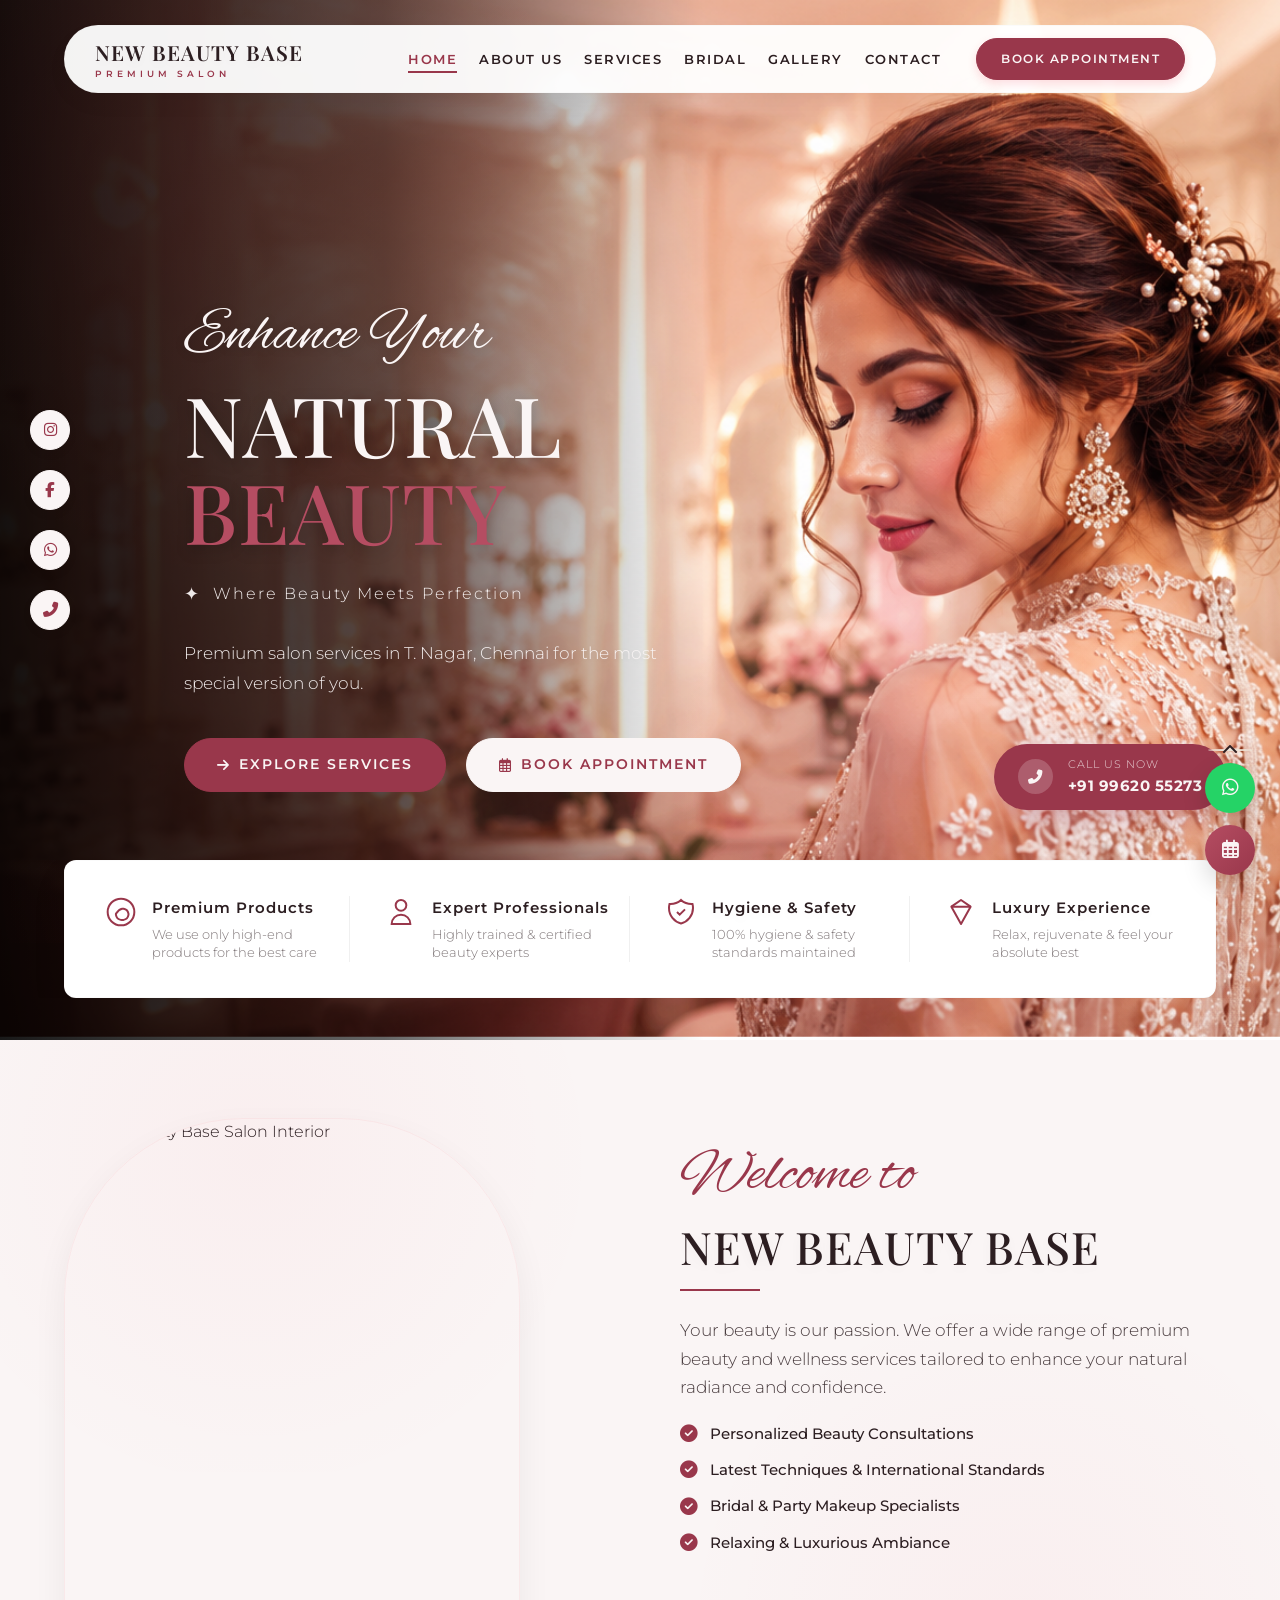
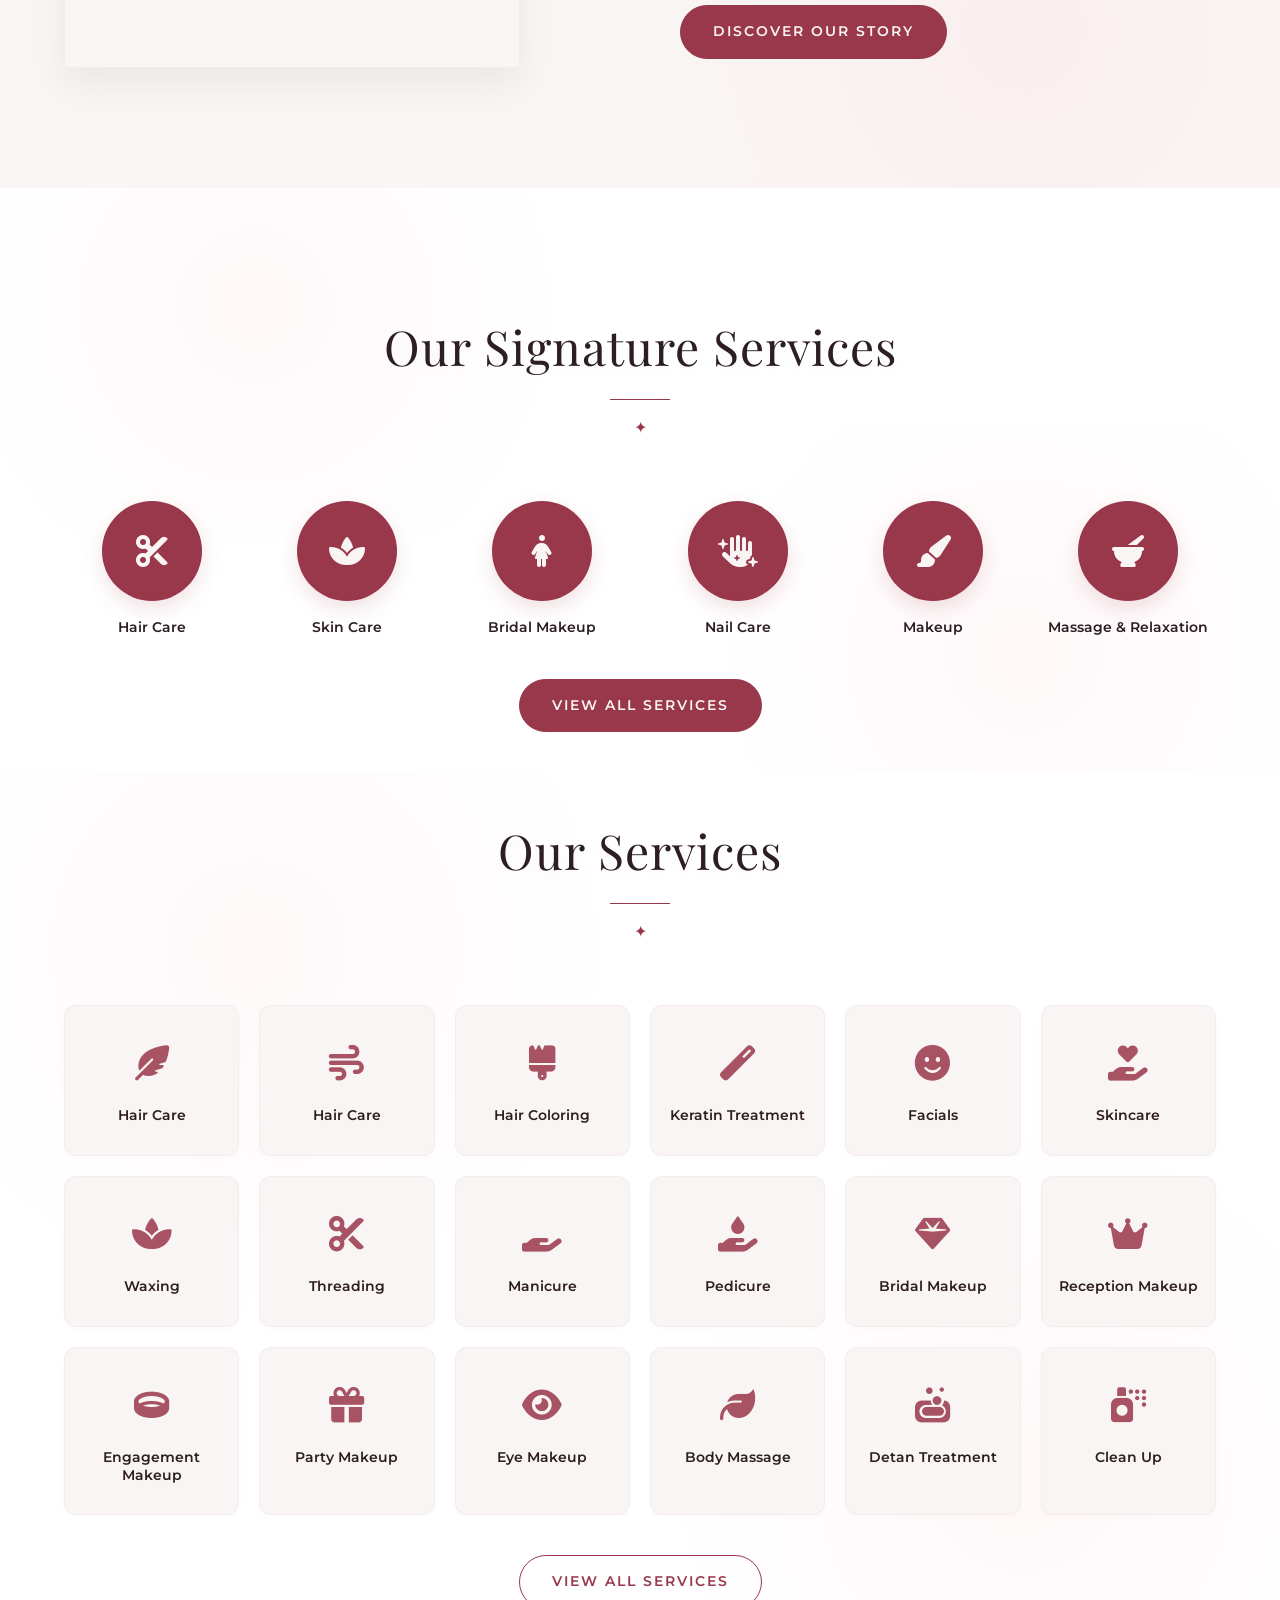
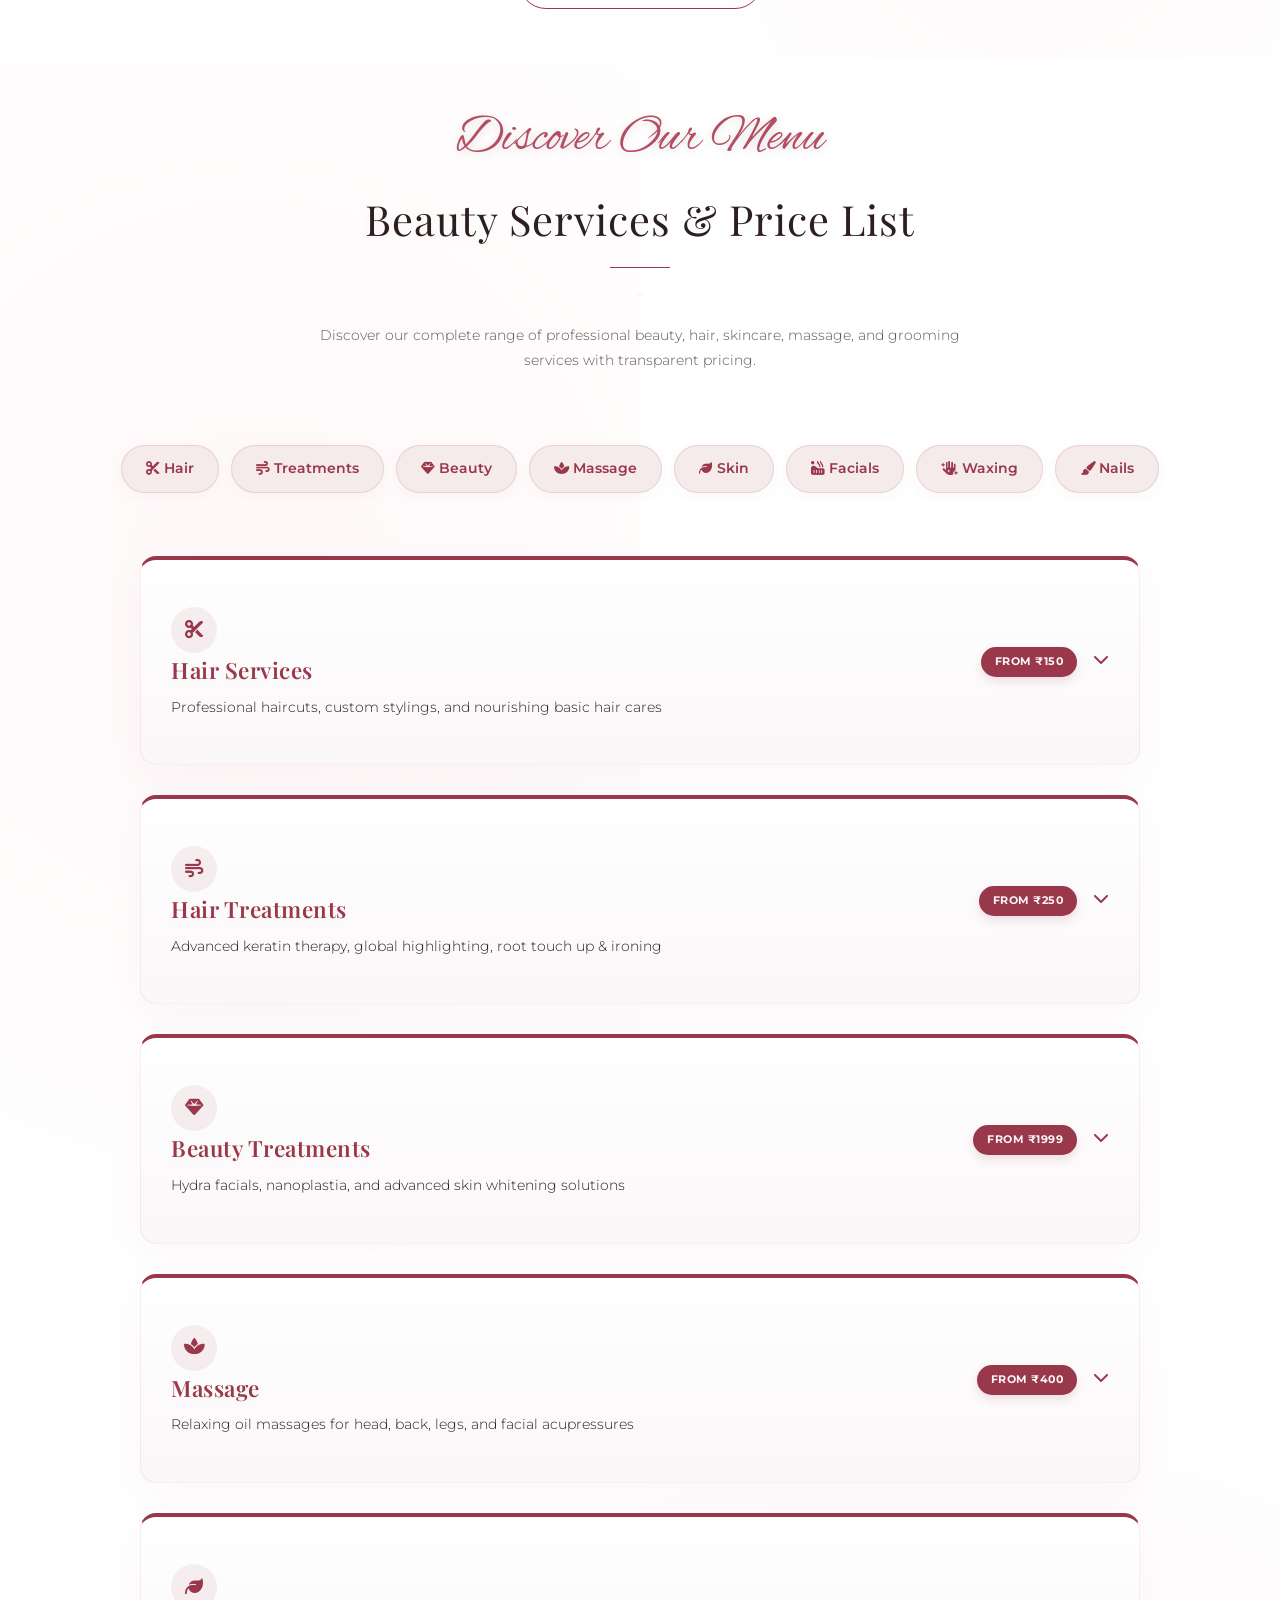
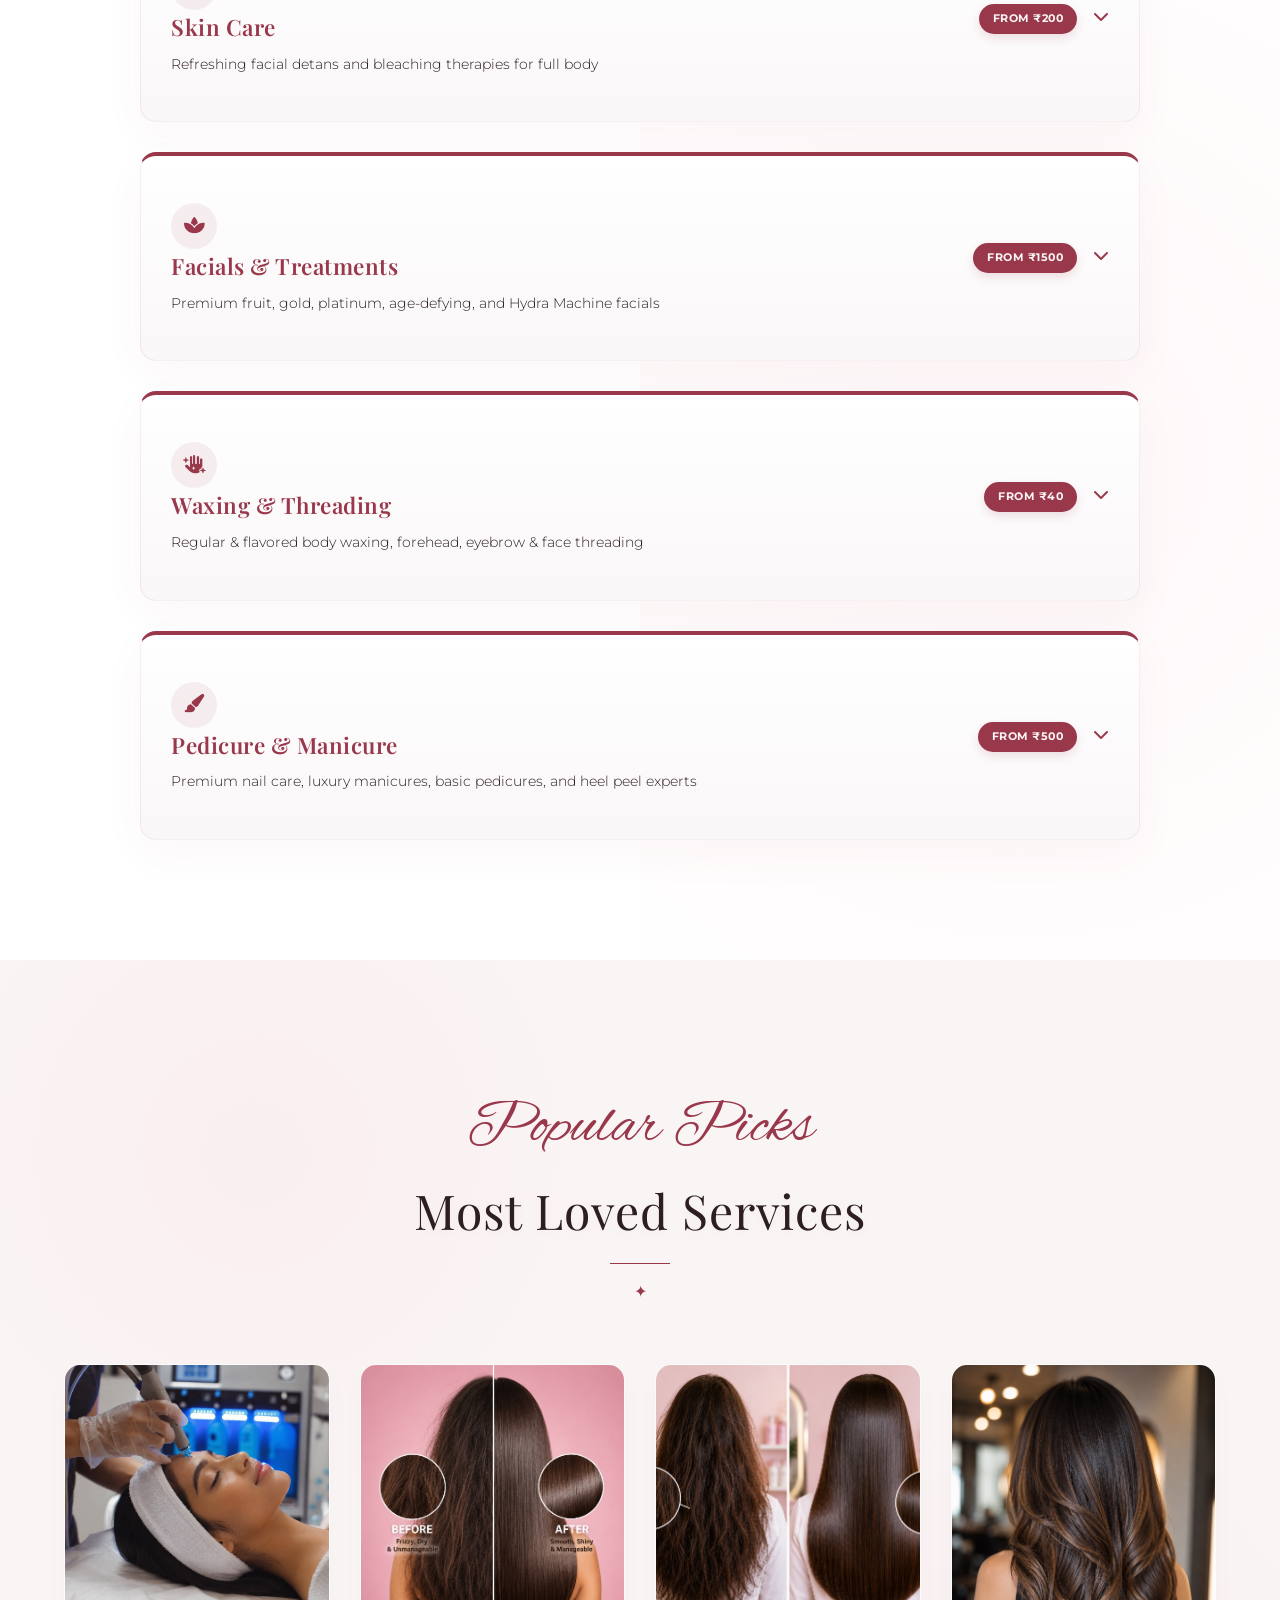
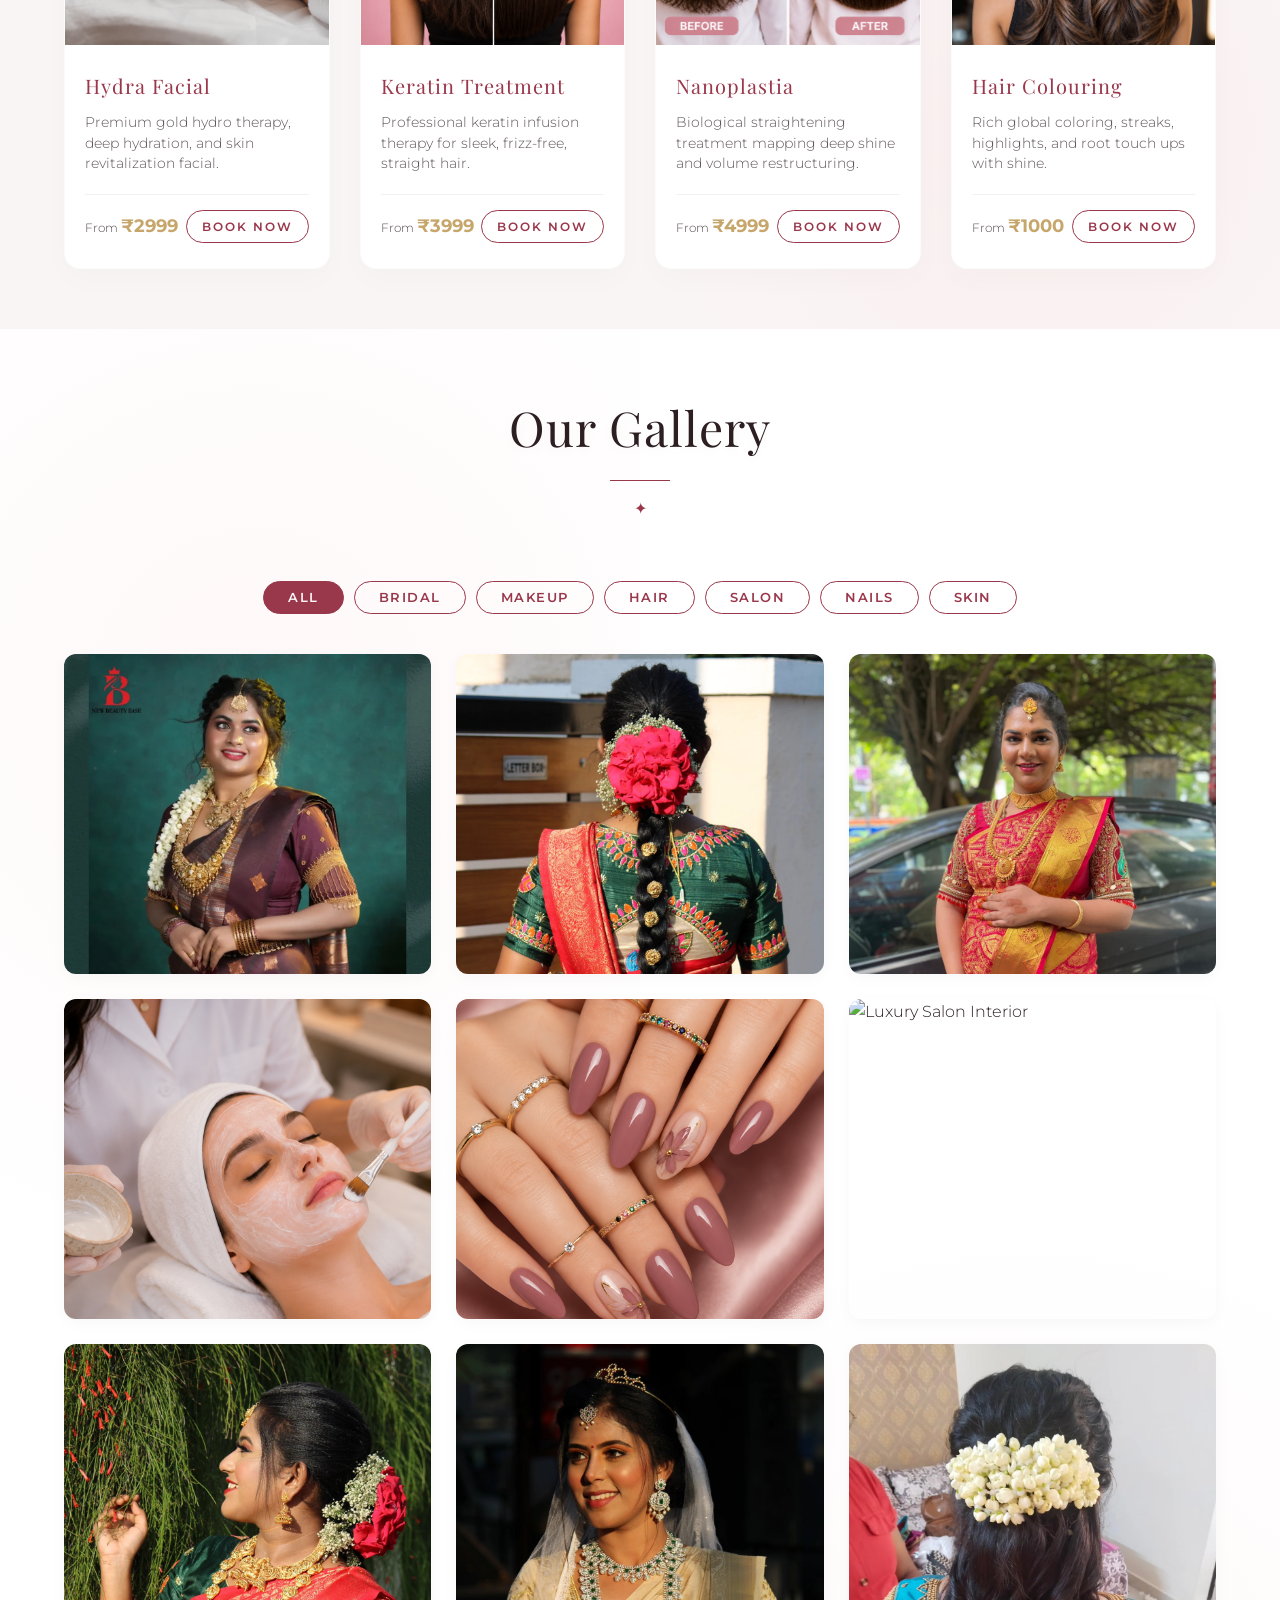
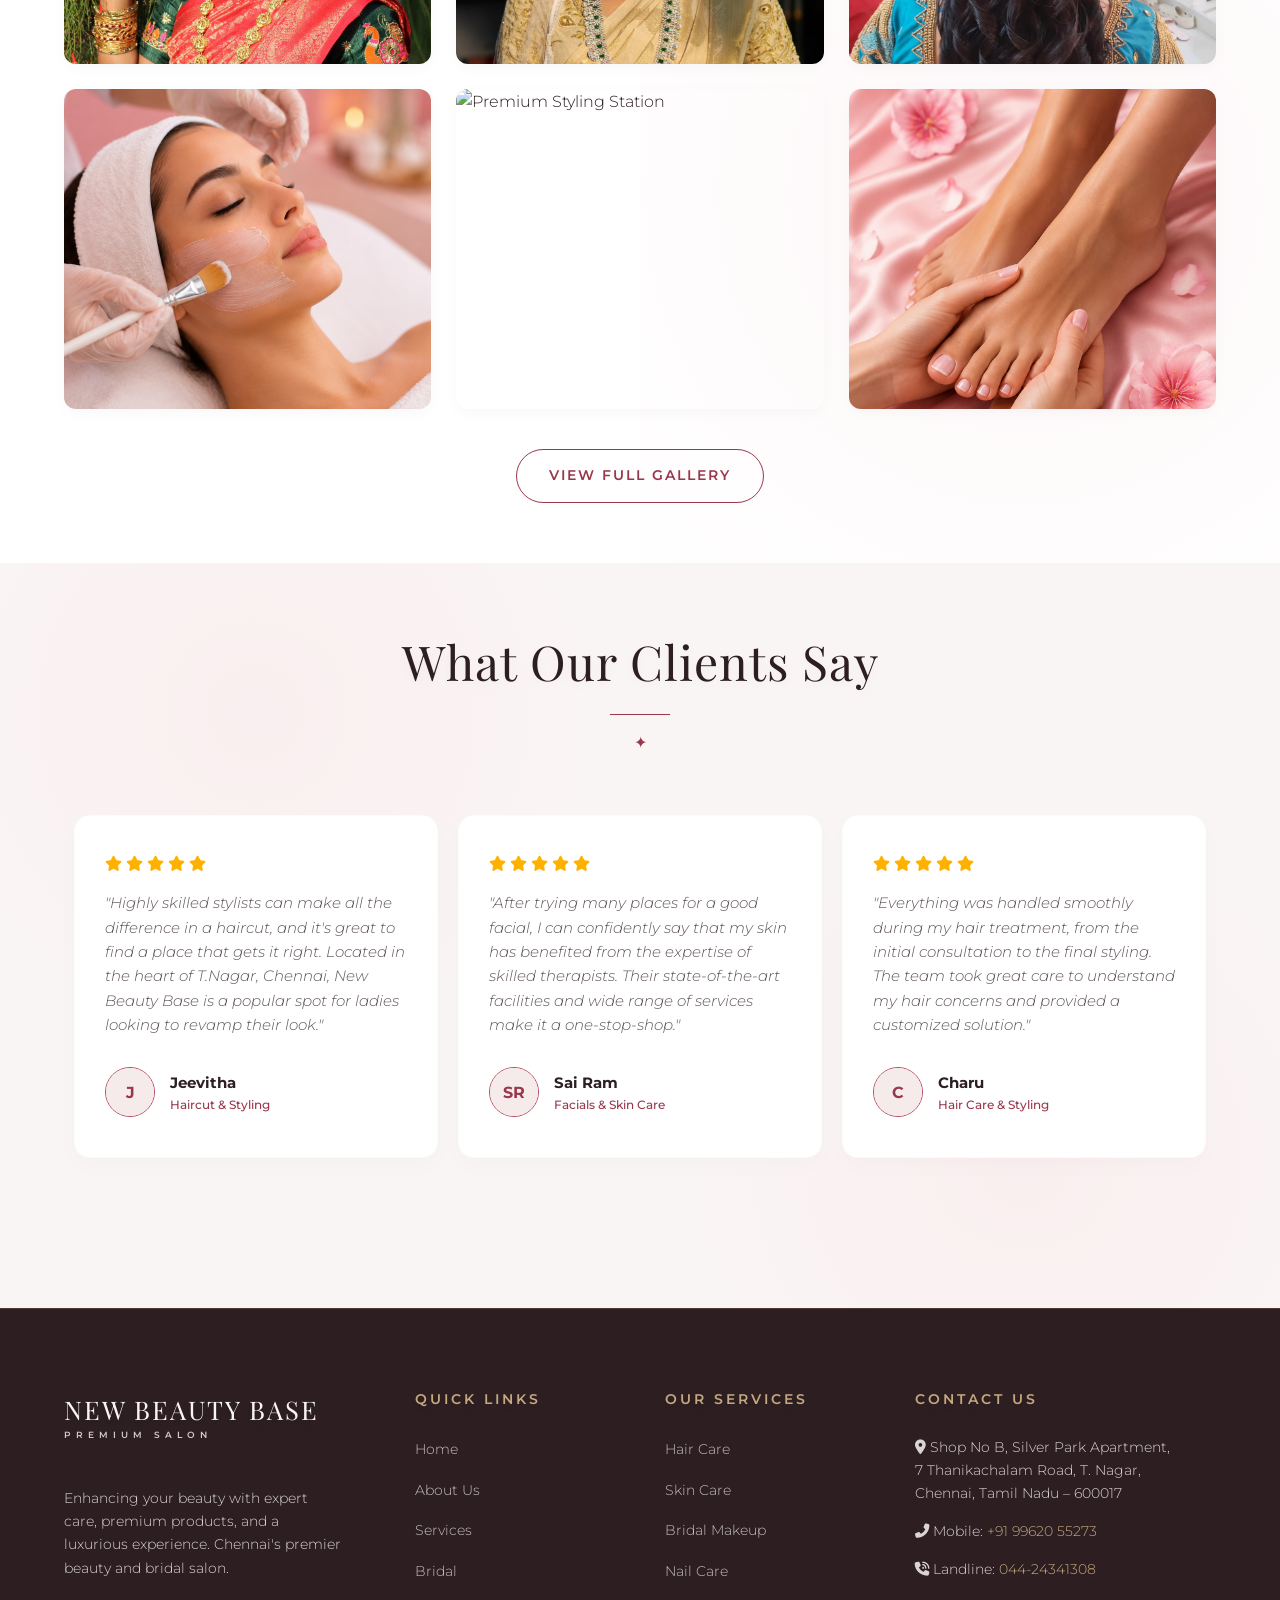
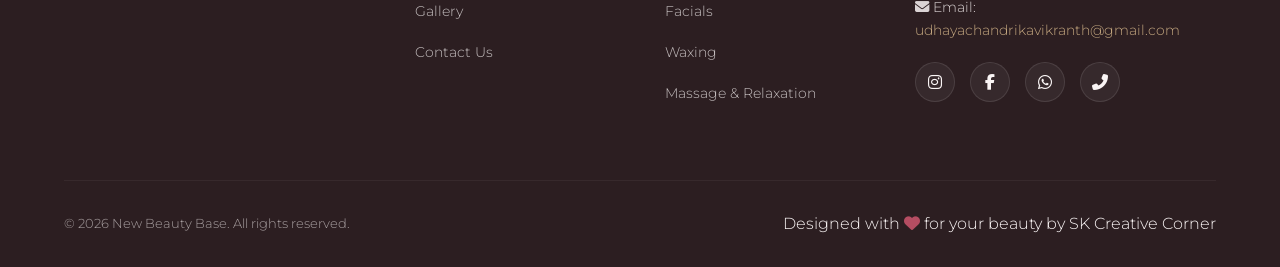
==== index.html @ 170b092c "Initial commit" ====
<!DOCTYPE html>
<html lang="en">
<head>
  <meta charset="UTF-8">
  <meta name="viewport" content="width=device-width, initial-scale=1.0">
  <title>New Beauty Base | Luxury Salon, T. Nagar, Chennai</title>
  <meta name="description" content="Discover premium beauty services, high-end bridal makeup, and luxurious hair treatments at New Beauty Base, T. Nagar, Chennai. Walk in for an unmatched luxury experience.">
  <!-- Stylesheets -->
  <link rel="icon" type="image/png" href="assets/images/Logo.png">
  <link rel="stylesheet" href="assets/css/style.css">
  <link rel="stylesheet" href="https://cdnjs.cloudflare.com/ajax/libs/font-awesome/6.4.0/css/all.min.css">
</head>
<body>

  <!-- Floating Action Buttons -->
  <div class="floating-actions-container">
    <div class="back-to-top" aria-label="Scroll to top">
      <i class="fas fa-chevron-up"></i>
    </div>
    <a href="https://wa.me/919962055273" class="floating-btn whatsapp-btn" target="_blank" aria-label="Chat on WhatsApp">
      <i class="fab fa-whatsapp"></i><span>WhatsApp</span>
    </a>
    <a href="#contact" class="floating-btn book-btn" id="floating-book-now" aria-label="Book Appointment">
      <i class="far fa-calendar-alt"></i><span>Book Now</span>
    </a>
  </div>

  <!-- Header Navigation -->
  <header>
    <div class="nav-container">
      <a href="index.html" class="logo">
        <img src="assets/images/logo.png" alt="New Beauty Base Logo" class="logo-img" onerror="this.style.display='none'">
        <div class="logo-text">
          <h1>New Beauty Base</h1>
          <p>Premium Salon</p>
        </div>
      </a>
      <ul class="nav-links">
        <li><a href="index.html" class="active">Home</a></li>
        <li><a href="about.html">About Us</a></li>
        <li><a href="services.html">Services</a></li>
        <li><a href="bridal.html">Bridal</a></li>
        <li><a href="gallery.html">Gallery</a></li>
        <li><a href="contact.html">Contact</a></li>
      </ul>
      <a href="contact.html" class="btn-book-nav">Book Appointment</a>
      <div class="hamburger">
        <span></span>
        <span></span>
        <span></span>
      </div>
    </div>
  </header>

  <!-- Mobile Fullscreen Navigation -->
  <div class="mobile-nav">
    <ul class="mobile-nav-links">
      <li><a href="index.html" class="active">Home</a></li>
      <li><a href="about.html">About Us</a></li>
      <li><a href="services.html">Services</a></li>
      <li><a href="bridal.html">Bridal</a></li>
      <li><a href="gallery.html">Gallery</a></li>
      <li><a href="contact.html">Contact</a></li>
    </ul>
  </div>

  <!-- Hero Section (Editorial Layout) -->
  <section class="editorial-hero">
    <!-- Floating Social Links on left edge -->
    <div class="hero-social-sidebar">
      <a href="https://www.instagram.com/new_beauty_base/" target="_blank"><i class="fab fa-instagram"></i></a>
      <a href="https://www.facebook.com/profile.php?id=61573940144624" target="_blank"><i class="fab fa-facebook-f"></i></a>
      <a href="https://wa.me/919962055273" target="_blank"><i class="fab fa-whatsapp"></i></a>
      <a href="tel:+919962055273"><i class="fas fa-phone-alt"></i></a>
    </div>

    <div class="container">
      <div class="editorial-hero-grid">
        <div class="editorial-hero-text reveal-up">
          <span class="script-subtitle">Enhance Your</span>
          <h2 class="editorial-title">NATURAL <br class="mobile-only-break"><span style="color: var(--color-primary-light);">BEAUTY</span></h2>
          <div class="editorial-divider-line">
            <span class="diamond-dot">✦</span> Where Beauty Meets <br class="mobile-only-break">Perfection
          </div>
          <p class="editorial-desc">Premium salon services in <br class="mobile-only-break">T. Nagar, Chennai for the <br class="mobile-only-break">most special version of you.</p>
          <div class="hero-actions">
            <a href="services.html" class="btn btn-fill"><i class="fas fa-arrow-right" style="margin-right: 8px;"></i> Explore Services</a>
            <a href="contact.html" class="btn btn-solid-white"><i class="far fa-calendar-alt" style="margin-right: 8px;"></i> Book Appointment</a>
          </div>
        </div>
        <div class="editorial-hero-visual reveal-up">
          <div class="call-badge">
            <div class="call-icon"><i class="fas fa-phone-alt"></i></div>
            <div class="call-text">
              <span>Call Us Now</span>
              <strong>+91 99620 55273</strong>
            </div>
          </div>
        </div>
      </div>
    </div>
  </section>

  <!-- Features Cards Overlay Row -->
  <section class="features-overlay-section">
    <div class="container">
      <div class="features-overlay-grid reveal-up">
        <div class="feature-overlay-card">
          <div class="feature-overlay-icon">
            <svg viewBox="0 0 24 24" fill="none" stroke="currentColor" stroke-width="1.5">
              <path d="M12 2C6.48 2 2 6.48 2 12s4.48 10 10 10 10-4.48 10-10S17.52 2 12 2zm1 15.92c-.2.03-.4.05-.6.06-.2 0-.39-.02-.59-.06-1.78-.33-3.23-1.78-3.56-3.56-.04-.2-.06-.39-.06-.59 0-.2.02-.4.06-.6C9.58 11.38 11.03 9.93 12.81 9.6c.2-.03.4-.05.6-.06.2 0 .39.02.59.06 1.78.33 3.23 1.78 3.56 3.56.04.2.06.39.06.59 0 .2-.02.4-.06.6-.33 1.78-1.78 3.23-3.56 3.56z"/>
            </svg>
          </div>
          <div class="feature-overlay-content">
            <h4>Premium Products</h4>
            <p>We use only high-end products for the best care</p>
          </div>
        </div>
        
        <div class="feature-overlay-card">
          <div class="feature-overlay-icon">
            <svg viewBox="0 0 24 24" fill="none" stroke="currentColor" stroke-width="1.5">
              <path d="M16 7a4 4 0 11-8 0 4 4 0 018 0zM12 14a7 7 0 00-7 7h14a7 7 0 00-7-7z"/>
            </svg>
          </div>
          <div class="feature-overlay-content">
            <h4>Expert Professionals</h4>
            <p>Highly trained & certified beauty experts</p>
          </div>
        </div>

        <div class="feature-overlay-card">
          <div class="feature-overlay-icon">
            <svg viewBox="0 0 24 24" fill="none" stroke="currentColor" stroke-width="1.5">
              <path d="M9 12l2 2 4-4m5.618-4.016A11.955 11.955 0 0112 2.944a11.955 11.955 0 01-8.618 3.04A12.02 12.02 0 003 9c0 5.591 3.824 10.29 9 11.622 5.176-1.332 9-6.03 9-11.622 0-1.042-.133-2.052-.382-3.016z"/>
            </svg>
          </div>
          <div class="feature-overlay-content">
            <h4>Hygiene & Safety</h4>
            <p>100% hygiene & safety standards maintained</p>
          </div>
        </div>

        <div class="feature-overlay-card">
          <div class="feature-overlay-icon">
            <svg viewBox="0 0 24 24" fill="none" stroke="currentColor" stroke-width="1.5">
              <path d="M4.8 8H19.2L12 21L4.8 8Z" stroke-linejoin="round"/>
              <path d="M4.8 8L12 3L19.2 8" stroke-linejoin="round"/>
            </svg>
          </div>
          <div class="feature-overlay-content">
            <h4>Luxury Experience</h4>
            <p>Relax, rejuvenate & feel your absolute best</p>
          </div>
        </div>
      </div>
    </div>
  </section>

  <!-- Welcome / Story Section -->
  <section class="section-padding welcome-story-section">
    <div class="container">
      <div class="split-story">
        <div class="story-img-container reveal-up">
          <img src="assets/images/Studio/20260716_143453.jpg" class="story-img-main arch-frame" alt="New Beauty Base Salon Interior">
        </div>
        <div class="story-text-container reveal-up">
          <span class="script-subtitle themed-pink">Welcome to</span>
          <h3 class="section-title-large">NEW BEAUTY BASE</h3>
          <div class="welcome-underline"></div>
          <p class="story-lead">Your beauty is our passion. We offer a wide range of premium beauty and wellness services tailored to enhance your natural radiance and confidence.</p>
          <ul class="checklist-items">
            <li><i class="fas fa-check-circle"></i> Personalized Beauty Consultations</li>
            <li><i class="fas fa-check-circle"></i> Latest Techniques & International Standards</li>
            <li><i class="fas fa-check-circle"></i> Bridal & Party Makeup Specialists</li>
            <li><i class="fas fa-check-circle"></i> Relaxing & Luxurious Ambiance</li>
          </ul>
          <a href="about.html" class="btn btn-fill" style="margin-top: 25px;">Discover Our Story</a>
        </div>
      </div>
    </div>
  </section>

  <!-- Signature Services Categories -->
  <section class="section-padding categories-section" style="background-color: var(--color-bg-pure); padding-bottom: 40px;">
    <div class="container">
      <div class="section-header reveal-up">
        <h2 class="section-title">Our Signature Services</h2>
        <div class="editorial-divider">
          <span class="diamond-dot">✦</span>
        </div>
      </div>
      
      <div class="categories-circles-row reveal-up">
        <div class="category-circle-item" onclick="location.href='services.html#hair'">
          <div class="category-icon-wrapper">
            <i class="fas fa-scissors"></i>
          </div>
          <span>Hair Care</span>
        </div>
        <div class="category-circle-item" onclick="location.href='services.html#skin'">
          <div class="category-icon-wrapper">
            <i class="fas fa-spa"></i>
          </div>
          <span>Skin Care</span>
        </div>
        <div class="category-circle-item" onclick="location.href='bridal.html'">
          <div class="category-icon-wrapper">
            <i class="fas fa-female"></i>
          </div>
          <span>Bridal Makeup</span>
        </div>
        <div class="category-circle-item" onclick="location.href='services.html#nails'">
          <div class="category-icon-wrapper">
            <i class="fas fa-hand-sparkles"></i>
          </div>
          <span>Nail Care</span>
        </div>
        <div class="category-circle-item" onclick="location.href='services.html#makeup'">
          <div class="category-icon-wrapper">
            <i class="fas fa-paint-brush"></i>
          </div>
          <span>Makeup</span>
        </div>
        <div class="category-circle-item" onclick="location.href='services.html#massage'">
          <div class="category-icon-wrapper">
            <i class="fas fa-mortar-pestle"></i>
          </div>
          <span>Massage & Relaxation</span>
        </div>
      </div>
      
      <div class="text-center" style="margin-top: 40px;">
        <a href="services.html" class="btn btn-fill">View All Services</a>
      </div>
    </div>
  </section>

  <section class="section-padding services-grid-section" style="background-color: var(--color-bg-pure); padding-top: 40px; padding-bottom: 50px;">
    <div class="container">
      <div class="section-header reveal-up">
        <h2 class="section-title">Our Services</h2>
        <div class="editorial-divider">
          <span class="diamond-dot">✦</span>
        </div>
      </div>
      
      <div class="mockup-services-grid reveal-up">
        <div class="mockup-service-card" onclick="location.href='services.html#hair'">
          <div class="ms-icon"><i class="fas fa-feather-alt"></i></div>
          <span>Hair Care</span>
        </div>
        <div class="mockup-service-card" onclick="location.href='services.html#hair'">
          <div class="ms-icon"><i class="fas fa-wind"></i></div>
          <span>Hair Care</span>
        </div>
        <div class="mockup-service-card" onclick="location.href='services.html#hair'">
          <div class="ms-icon"><i class="fas fa-brush"></i></div>
          <span>Hair Coloring</span>
        </div>
        <div class="mockup-service-card" onclick="location.href='services.html#hair'">
          <div class="ms-icon"><i class="fas fa-magic"></i></div>
          <span>Keratin Treatment</span>
        </div>
        <div class="mockup-service-card" onclick="location.href='services.html#skin'">
          <div class="ms-icon"><i class="fas fa-smile"></i></div>
          <span>Facials</span>
        </div>
        <div class="mockup-service-card" onclick="location.href='services.html#skin'">
          <div class="ms-icon"><i class="fas fa-hand-holding-heart"></i></div>
          <span>Skincare</span>
        </div>
        <div class="mockup-service-card" onclick="location.href='services.html#waxing'">
          <div class="ms-icon"><i class="fas fa-spa"></i></div>
          <span>Waxing</span>
        </div>
        <div class="mockup-service-card" onclick="location.href='services.html#threading'">
          <div class="ms-icon"><i class="fas fa-cut"></i></div>
          <span>Threading</span>
        </div>
        <div class="mockup-service-card" onclick="location.href='services.html#nails'">
          <div class="ms-icon"><i class="fas fa-hand-holding"></i></div>
          <span>Manicure</span>
        </div>
        <div class="mockup-service-card" onclick="location.href='services.html#nails'">
          <div class="ms-icon"><i class="fas fa-hand-holding-water"></i></div>
          <span>Pedicure</span>
        </div>
        <div class="mockup-service-card" onclick="location.href='bridal.html'">
          <div class="ms-icon"><i class="fas fa-gem"></i></div>
          <span>Bridal Makeup</span>
        </div>
        <div class="mockup-service-card" onclick="location.href='bridal.html'">
          <div class="ms-icon"><i class="fas fa-crown"></i></div>
          <span>Reception Makeup</span>
        </div>
        <div class="mockup-service-card" onclick="location.href='bridal.html'">
          <div class="ms-icon"><i class="fas fa-ring"></i></div>
          <span>Engagement Makeup</span>
        </div>
        <div class="mockup-service-card" onclick="location.href='bridal.html'">
          <div class="ms-icon"><i class="fas fa-gift"></i></div>
          <span>Party Makeup</span>
        </div>
        <div class="mockup-service-card" onclick="location.href='bridal.html'">
          <div class="ms-icon"><i class="fas fa-eye"></i></div>
          <span>Eye Makeup</span>
        </div>
        <div class="mockup-service-card" onclick="location.href='services.html#massage'">
          <div class="ms-icon"><i class="fas fa-leaf"></i></div>
          <span>Body Massage</span>
        </div>
        <div class="mockup-service-card" onclick="location.href='services.html#skin'">
          <div class="ms-icon"><i class="fas fa-soap"></i></div>
          <span>Detan Treatment</span>
        </div>
        <div class="mockup-service-card" onclick="location.href='services.html#skin'">
          <div class="ms-icon"><i class="fas fa-spray-can"></i></div>
          <span>Clean Up</span>
        </div>
      </div>
      
      <div class="text-center" style="margin-top: 40px;">
        <a href="services.html" class="btn btn-outline">View All Services</a>
      </div>
    </div>
  </section>
  <!-- Beauty Services & Price List Section -->
  <section class="section-padding price-list-section" id="beauty-services-section" style="background-color: var(--color-bg-pure); padding-top: 40px;">
    <div class="container">
      <div class="section-header reveal-up" style="margin-bottom: 50px; text-align: center;">
        <span class="script-subtitle" style="font-size: 3.2rem; margin-bottom: 0; display: block; color: var(--color-primary-light);">Discover Our Menu</span>
        <h2 class="section-title" style="margin-top: 5px; font-size: 2.6rem; letter-spacing: 1px;">Beauty Services & Price List</h2>
        <div class="editorial-divider-line" style="justify-content: center; margin: 15px auto; color: var(--color-primary-light); opacity: 0.5;">
          <span class="diamond-dot" style="font-size: 1rem;">✦</span>
        </div>
        <p class="section-desc" style="max-width: 650px; margin: 0 auto; opacity: 0.75; font-size: 0.9rem; line-height: 1.7; font-family: var(--font-sans);">
          Discover our complete range of professional beauty, hair, skincare, massage, and grooming services with transparent pricing.
        </p>
      </div>

      <!-- Sticky Category Navigation -->
      <div class="price-sticky-nav-container" id="price-nav-container">
        <div class="price-category-nav">
          <a href="#cat-hair-services" class="price-nav-btn"><i class="fas fa-cut"></i> Hair</a>
          <a href="#cat-hair-treatments" class="price-nav-btn"><i class="fas fa-wind"></i> Treatments</a>
          <a href="#cat-beauty-treatments" class="price-nav-btn"><i class="fas fa-gem"></i> Beauty</a>
          <a href="#cat-massage" class="price-nav-btn"><i class="fas fa-spa"></i> Massage</a>
          <a href="#cat-skin-care" class="price-nav-btn"><i class="fas fa-leaf"></i> Skin</a>
          <a href="#cat-facials" class="price-nav-btn"><i class="fas fa-hot-tub"></i> Facials</a>
          <a href="#cat-waxing-threading" class="price-nav-btn"><i class="fas fa-hand-sparkles"></i> Waxing</a>
          <a href="#cat-pedi-medi" class="price-nav-btn"><i class="fas fa-paint-brush"></i> Nails</a>
        </div>
      </div>

      <div class="price-list-container">
        <div class="row g-4 price-cards-grid">
          
          <!-- Card 1: Hair Services -->
          <div class="col-md-12" id="cat-hair-services">
            <div class="service-accordion-card price-card">
              <div class="accordion-trigger d-flex justify-content-between align-items-center">
                <div class="d-flex align-items-center gap-3">
                  <span class="category-icon" style="font-size: 1.5rem; color: var(--color-primary);"><i class="fas fa-cut"></i></span>
                  <div class="text-start">
                    <h3 style="border:none; padding:0; margin:0; font-size:1.4rem;">Hair Services</h3>
                    <p class="mb-0 text-muted" style="font-size: 0.85rem; font-family: var(--font-sans);">Professional haircuts, custom stylings, and nourishing basic hair cares</p>
                  </div>
                </div>
                <div class="d-flex align-items-center gap-3">
                  <span class="starting-badge">From ₹150</span>
                  <i class="fas fa-chevron-down toggle-arrow"></i>
                </div>
              </div>
              <div class="accordion-content">
                <div class="row g-4">
                  <div class="col-lg-6 col-md-12">
                    <h4 class="price-subcategory-title">Hair Cuts</h4>
                    <div class="price-list-items">
                      <div class="price-item"><span class="price-name">Baby Cut</span><span class="price-dots"></span><span class="price-value">₹500</span></div>
                      <div class="price-item"><span class="price-name">Front Hair Cut</span><span class="price-dots"></span><span class="price-value">₹150</span></div>
                      <div class="price-item"><span class="price-name">Straight Cut</span><span class="price-dots"></span><span class="price-value">₹300</span></div>
                      <div class="price-item"><span class="price-name">Basic U Cut</span><span class="price-dots"></span><span class="price-value">₹350</span></div>
                      <div class="price-item"><span class="price-name">Deep U Cut</span><span class="price-dots"></span><span class="price-value">₹500</span></div>
                      <div class="price-item"><span class="price-name">Layer Cut</span><span class="price-dots"></span><span class="price-value">₹699 - ₹1200</span></div>
                      <div class="price-item"><span class="price-name">Feather Cut</span><span class="price-dots"></span><span class="price-value">₹699 - ₹1200</span></div>
                      <div class="price-item"><span class="price-name">Step Cut</span><span class="price-dots"></span><span class="price-value">₹699 - ₹1200</span></div>
                      <div class="price-item"><span class="price-name">Split End Cut</span><span class="price-dots"></span><span class="price-value">₹699 - ₹1500</span></div>
                    </div>
                  </div>
                  <div class="col-lg-6 col-md-12">
                    <h4 class="price-subcategory-title">Hair Care</h4>
                    <div class="price-list-items">
                      <div class="price-item"><span class="price-name">Basic Hair Care</span><span class="price-dots"></span><span class="price-value">₹1000</span></div>
                      <div class="price-item"><span class="price-name">Advanced Hair Care</span><span class="price-dots"></span><span class="price-value">₹1500</span></div>
                      <div class="price-item"><span class="price-name">Premium Hair Care</span><span class="price-dots"></span><span class="price-value">₹2500</span></div>
                      <div class="price-item"><span class="price-name">Dandruff Hair Care</span><span class="price-dots"></span><span class="price-value">₹2500</span></div>
                      <div class="price-item"><span class="price-name">Permanent Hair Care (Starts From)</span><span class="price-dots"></span><span class="price-value">₹2999</span></div>
                    </div>
                  </div>
                </div>
              </div>
            </div>
          </div>

          <!-- Card 2: Hair Treatments -->
          <div class="col-md-12" id="cat-hair-treatments">
            <div class="service-accordion-card price-card">
              <div class="accordion-trigger d-flex justify-content-between align-items-center">
                <div class="d-flex align-items-center gap-3">
                  <span class="category-icon" style="font-size: 1.5rem; color: var(--color-primary);"><i class="fas fa-wind"></i></span>
                  <div class="text-start">
                    <h3 style="border:none; padding:0; margin:0; font-size:1.4rem;">Hair Treatments</h3>
                    <p class="mb-0 text-muted" style="font-size: 0.85rem; font-family: var(--font-sans);">Advanced keratin therapy, global highlighting, root touch up & ironing</p>
                  </div>
                </div>
                <div class="d-flex align-items-center gap-3">
                  <span class="starting-badge">From ₹250</span>
                  <i class="fas fa-chevron-down toggle-arrow"></i>
                </div>
              </div>
              <div class="accordion-content">
                <div class="row g-4">
                  <div class="col-lg-6 col-md-12">
                    <h4 class="price-subcategory-title">Hair Treatments</h4>
                    <div class="price-list-items">
                      <div class="price-item"><span class="price-name">Hair Wash (Without Conditioner)</span><span class="price-dots"></span><span class="price-value">₹250</span></div>
                      <div class="price-item"><span class="price-name">Hair Wash (With Conditioner)</span><span class="price-dots"></span><span class="price-value">₹350</span></div>
                      <div class="price-item"><span class="price-name">Blow Dry</span><span class="price-dots"></span><span class="price-value">₹500 - ₹1500</span></div>
                      <div class="price-item"><span class="price-name">Ironing</span><span class="price-dots"></span><span class="price-value">₹1000 - ₹2000</span></div>
                      <div class="price-item"><span class="price-name">Tongs</span><span class="price-dots"></span><span class="price-value">₹1000 - ₹2000</span></div>
                      <div class="price-item"><span class="price-name">Crimping</span><span class="price-dots"></span><span class="price-value">₹1000 - ₹2000</span></div>
                      <div class="price-item"><span class="price-name">Smoothening</span><span class="price-dots"></span><span class="price-value">₹2999 & Above</span></div>
                      <div class="price-item"><span class="price-name">Straightening</span><span class="price-dots"></span><span class="price-value">₹2999 & Above</span></div>
                      <div class="price-item"><span class="price-name">Nanoplastia</span><span class="price-dots"></span><span class="price-value">₹4999 & Above</span></div>
                      <div class="price-item"><span class="price-name">Anti-Lice Treatment</span><span class="price-dots"></span><span class="price-value">₹2500 & Above</span></div>
                      <div class="price-item"><span class="price-name">Keratin Treatment</span><span class="price-dots"></span><span class="price-value">₹3999 & Above</span></div>
                      <div class="price-item"><span class="price-name">Botoplexx Treatment</span><span class="price-dots"></span><span class="price-value">₹5999 & Above</span></div>
                    </div>
                  </div>
                  <div class="col-lg-6 col-md-12">
                    <h4 class="price-subcategory-title">Hair Colouring</h4>
                    <div class="price-list-items">
                      <div class="price-item"><span class="price-name">Root Touch Up</span><span class="price-dots"></span><span class="price-value">₹1000</span></div>
                      <div class="price-item"><span class="price-name">Global Colouring</span><span class="price-dots"></span><span class="price-value">₹1600 (Per Tube)</span></div>
                      <div class="price-item"><span class="price-name">Streak</span><span class="price-dots"></span><span class="price-value">₹300 (Per Streak)</span></div>
                      <div class="price-item"><span class="price-name">Global Highlights</span><span class="price-dots"></span><span class="price-value">₹1200 - ₹2000</span></div>
                    </div>
                  </div>
                </div>
              </div>
            </div>
          </div>

          <!-- Card 3: Beauty Treatments -->
          <div class="col-md-12" id="cat-beauty-treatments">
            <div class="service-accordion-card price-card">
              <div class="accordion-trigger d-flex justify-content-between align-items-center">
                <div class="d-flex align-items-center gap-3">
                  <span class="category-icon" style="font-size: 1.5rem; color: var(--color-primary);"><i class="fas fa-gem"></i></span>
                  <div class="text-start">
                    <h3 style="border:none; padding:0; margin:0; font-size:1.4rem;">Beauty Treatments</h3>
                    <p class="mb-0 text-muted" style="font-size: 0.85rem; font-family: var(--font-sans);">Hydra facials, nanoplastia, and advanced skin whitening solutions</p>
                  </div>
                </div>
                <div class="d-flex align-items-center gap-3">
                  <span class="starting-badge">From ₹1999</span>
                  <i class="fas fa-chevron-down toggle-arrow"></i>
                </div>
              </div>
              <div class="accordion-content">
                <h4 class="price-subcategory-title">Professional Beauty Treatments</h4>
                <div class="price-list-items" style="max-width: 600px; margin: 0 auto;">
                  <div class="price-item"><span class="price-name">Hydra Facial</span><span class="price-dots"></span><span class="price-value">₹2999</span></div>
                  <div class="price-item"><span class="price-name">Keratin Starts From</span><span class="price-dots"></span><span class="price-value">₹1999</span></div>
                  <div class="price-item"><span class="price-name">Botoplex Starts From</span><span class="price-dots"></span><span class="price-value">₹2999</span></div>
                  <div class="price-item"><span class="price-name">Nanoplastia Starts From</span><span class="price-dots"></span><span class="price-value">₹3999</span></div>
                </div>
              </div>
            </div>
          </div>

          <!-- Card 4: Massage -->
          <div class="col-md-12" id="cat-massage">
            <div class="service-accordion-card price-card">
              <div class="accordion-trigger d-flex justify-content-between align-items-center">
                <div class="d-flex align-items-center gap-3">
                  <span class="category-icon" style="font-size: 1.5rem; color: var(--color-primary);"><i class="fas fa-spa"></i></span>
                  <div class="text-start">
                    <h3 style="border:none; padding:0; margin:0; font-size:1.4rem;">Massage</h3>
                    <p class="mb-0 text-muted" style="font-size: 0.85rem; font-family: var(--font-sans);">Relaxing oil massages for head, back, legs, and facial acupressures</p>
                  </div>
                </div>
                <div class="d-flex align-items-center gap-3">
                  <span class="starting-badge">From ₹400</span>
                  <i class="fas fa-chevron-down toggle-arrow"></i>
                </div>
              </div>
              <div class="accordion-content">
                <div class="row g-4">
                  <div class="col-lg-6 col-md-12">
                    <h4 class="price-subcategory-title">Head Massage</h4>
                    <div class="price-list-items">
                      <div class="price-item"><span class="price-name">Coconut Oil</span><span class="price-dots"></span><span class="price-value">₹500</span></div>
                      <div class="price-item"><span class="price-name">Almond Oil</span><span class="price-dots"></span><span class="price-value">₹550</span></div>
                      <div class="price-item"><span class="price-name">Herbal Oil</span><span class="price-dots"></span><span class="price-value">₹550</span></div>
                      <div class="price-item"><span class="price-name">Dandruff Oil</span><span class="price-dots"></span><span class="price-value">₹650</span></div>
                      <div class="price-item"><span class="price-name">Hair Growth Oil</span><span class="price-dots"></span><span class="price-value">₹650</span></div>
                    </div>
                  </div>
                  <div class="col-lg-6 col-md-12">
                    <h4 class="price-subcategory-title">Oil Massage</h4>
                    <div class="price-list-items">
                      <div class="price-item"><span class="price-name">Eye Massage</span><span class="price-dots"></span><span class="price-value">₹400</span></div>
                      <div class="price-item"><span class="price-name">Face Massage</span><span class="price-dots"></span><span class="price-value">₹500</span></div>
                      <div class="price-item"><span class="price-name">Hand Massage</span><span class="price-dots"></span><span class="price-value">₹500</span></div>
                      <div class="price-item"><span class="price-name">Back Massage</span><span class="price-dots"></span><span class="price-value">₹500</span></div>
                      <div class="price-item"><span class="price-name">Leg Massage</span><span class="price-dots"></span><span class="price-value">₹500</span></div>
                      <div class="price-item"><span class="price-name">Feet Massage</span><span class="price-dots"></span><span class="price-value">₹500</span></div>
                    </div>
                  </div>
                </div>
              </div>
            </div>
          </div>

          <!-- Card 5: Skin Care -->
          <div class="col-md-12" id="cat-skin-care">
            <div class="service-accordion-card price-card">
              <div class="accordion-trigger d-flex justify-content-between align-items-center">
                <div class="d-flex align-items-center gap-3">
                  <span class="category-icon" style="font-size: 1.5rem; color: var(--color-primary);"><i class="fas fa-leaf"></i></span>
                  <div class="text-start">
                    <h3 style="border:none; padding:0; margin:0; font-size:1.4rem;">Skin Care</h3>
                    <p class="mb-0 text-muted" style="font-size: 0.85rem; font-family: var(--font-sans);">Refreshing facial detans and bleaching therapies for full body</p>
                  </div>
                </div>
                <div class="d-flex align-items-center gap-3">
                  <span class="starting-badge">From ₹200</span>
                  <i class="fas fa-chevron-down toggle-arrow"></i>
                </div>
              </div>
              <div class="accordion-content">
                <div class="row g-4">
                  <div class="col-lg-6 col-md-12">
                    <h4 class="price-subcategory-title">De-Tan</h4>
                    <div class="price-list-items">
                      <div class="price-item"><span class="price-name">Face</span><span class="price-dots"></span><span class="price-value">₹500</span></div>
                      <div class="price-item"><span class="price-name">Neck & Back</span><span class="price-dots"></span><span class="price-value">₹650</span></div>
                      <div class="price-item"><span class="price-name">Full Arms</span><span class="price-dots"></span><span class="price-value">₹650</span></div>
                      <div class="price-item"><span class="price-name">Underarms</span><span class="price-dots"></span><span class="price-value">₹300</span></div>
                      <div class="price-item"><span class="price-name">Half Legs</span><span class="price-dots"></span><span class="price-value">₹750</span></div>
                      <div class="price-item"><span class="price-name">Full Legs</span><span class="price-dots"></span><span class="price-value">₹950 - ₹1500</span></div>
                      <div class="price-item"><span class="price-name">Feet</span><span class="price-dots"></span><span class="price-value">₹350</span></div>
                    </div>
                  </div>
                  <div class="col-lg-6 col-md-12">
                    <h4 class="price-subcategory-title">Bleach</h4>
                    <div class="price-list-items">
                      <div class="price-item"><span class="price-name">Face</span><span class="price-dots"></span><span class="price-value">₹350</span></div>
                      <div class="price-item"><span class="price-name">Neck & Back</span><span class="price-dots"></span><span class="price-value">₹550</span></div>
                      <div class="price-item"><span class="price-name">Full Arms</span><span class="price-dots"></span><span class="price-value">₹550</span></div>
                      <div class="price-item"><span class="price-name">Underarms</span><span class="price-dots"></span><span class="price-value">₹200</span></div>
                      <div class="price-item"><span class="price-name">Half Legs</span><span class="price-dots"></span><span class="price-value">₹550</span></div>
                      <div class="price-item"><span class="price-name">Full Legs</span><span class="price-dots"></span><span class="price-value">₹850</span></div>
                      <div class="price-item"><span class="price-name">Feet</span><span class="price-dots"></span><span class="price-value">₹250</span></div>
                    </div>
                  </div>
                </div>
              </div>
            </div>
          </div>

          <!-- Card: Facials & Treatments -->
          <div class="col-md-12" id="cat-facials">
            <div class="service-accordion-card price-card">
              <div class="accordion-trigger d-flex justify-content-between align-items-center">
                <div class="d-flex align-items-center gap-3">
                  <span class="category-icon" style="font-size: 1.5rem; color: var(--color-primary);"><i class="fas fa-spa"></i></span>
                  <div class="text-start">
                    <h3 style="border:none; padding:0; margin:0; font-size:1.4rem;">Facials & Treatments</h3>
                    <p class="mb-0 text-muted" style="font-size: 0.85rem; font-family: var(--font-sans);">Premium fruit, gold, platinum, age-defying, and Hydra Machine facials</p>
                  </div>
                </div>
                <div class="d-flex align-items-center gap-3">
                  <span class="starting-badge">From ₹1500</span>
                  <i class="fas fa-chevron-down toggle-arrow"></i>
                </div>
              </div>
              <div class="accordion-content">
                <div class="row g-4">
                  <!-- Group 1: Basic & Premium Facials -->
                  <div class="col-lg-6 col-md-12">
                    <h4 class="price-subcategory-title">Classic & Premium Facials</h4>
                    <div class="price-list-items">
                      <!-- 1500 Tier -->
                      <div class="price-item"><span class="price-name">Papaya Facial</span><span class="price-dots"></span><span class="price-value">₹1500</span></div>
                      <div class="price-item"><span class="price-name">Mixed Fruit Facial</span><span class="price-dots"></span><span class="price-value">₹1500</span></div>
                      <div class="price-item"><span class="price-name">Insta Glow Facial</span><span class="price-dots"></span><span class="price-value">₹1500</span></div>
                      <!-- 2000 Tier -->
                      <div class="price-item"><span class="price-name">Gold Facial</span><span class="price-dots"></span><span class="price-value">₹2000</span></div>
                      <div class="price-item"><span class="price-name">Crystal Facial</span><span class="price-dots"></span><span class="price-value">₹2000</span></div>
                      <div class="price-item"><span class="price-name">Diamond Facial</span><span class="price-dots"></span><span class="price-value">₹2000</span></div>
                      <div class="price-item"><span class="price-name">Pearl Facial</span><span class="price-dots"></span><span class="price-value">₹2000</span></div>
                      <!-- 2500 Tier -->
                      <div class="price-item"><span class="price-name">Platinum Facial</span><span class="price-dots"></span><span class="price-value">₹2500</span></div>
                      <div class="price-item"><span class="price-name">Charcoal Facial</span><span class="price-dots"></span><span class="price-value">₹2500</span></div>
                      <div class="price-item"><span class="price-name">Wine Facial</span><span class="price-dots"></span><span class="price-value">₹2500</span></div>
                      <div class="price-item"><span class="price-name">Anti Aging Facial</span><span class="price-dots"></span><span class="price-value">₹2500</span></div>
                      <div class="price-item"><span class="price-name">Anti Tan Facial</span><span class="price-dots"></span><span class="price-value">₹2500</span></div>
                    </div>
                  </div>
                  <!-- Group 2: Advanced & Treatment Facials -->
                  <div class="col-lg-6 col-md-12">
                    <h4 class="price-subcategory-title">Advanced & Machine Facials</h4>
                    <div class="price-list-items">
                      <!-- 3000 Tier -->
                      <div class="price-item"><span class="price-name">Anti Acne Treatment</span><span class="price-dots"></span><span class="price-value">₹3000</span></div>
                      <div class="price-item"><span class="price-name">Anti Pigmentation Treatment</span><span class="price-dots"></span><span class="price-value">₹3000</span></div>
                      <!-- 3500 Tier -->
                      <div class="price-item"><span class="price-name">Glow Booster Facial</span><span class="price-dots"></span><span class="price-value">₹3500</span></div>
                      <div class="price-item"><span class="price-name">Skin Brightening Facial</span><span class="price-dots"></span><span class="price-value">₹3500</span></div>
                      <div class="price-item"><span class="price-name">Radiance Glow Facial</span><span class="price-dots"></span><span class="price-value">₹3500</span></div>
                      <div class="price-item"><span class="price-name">Deep Rejuvenating Facial</span><span class="price-dots"></span><span class="price-value">₹3500</span></div>
                      <div class="price-item"><span class="price-name">Rice Water Facial</span><span class="price-dots"></span><span class="price-value">₹3500</span></div>
                      <!-- 5000 Tier -->
                      <div class="price-item"><span class="price-name">Korean Glass Skin Facial (Hydra Machine)</span><span class="price-dots"></span><span class="price-value">₹5000</span></div>
                      <div class="price-item"><span class="price-name">Hydra Boost Facial (Hydra Machine)</span><span class="price-dots"></span><span class="price-value">₹5000</span></div>
                      <div class="price-item"><span class="price-name">Treatment Facials (Hydra Machine)</span><span class="price-dots"></span><span class="price-value">₹5000</span></div>
                    </div>
                  </div>
                </div>
              </div>
            </div>
          </div>

          <!-- Card 6: Waxing & Threading -->
          <div class="col-md-12" id="cat-waxing-threading">
            <div class="service-accordion-card price-card">
              <div class="accordion-trigger d-flex justify-content-between align-items-center">
                <div class="d-flex align-items-center gap-3">
                  <span class="category-icon" style="font-size: 1.5rem; color: var(--color-primary);"><i class="fas fa-hand-sparkles"></i></span>
                  <div class="text-start">
                    <h3 style="border:none; padding:0; margin:0; font-size:1.4rem;">Waxing & Threading</h3>
                    <p class="mb-0 text-muted" style="font-size: 0.85rem; font-family: var(--font-sans);">Regular & flavored body waxing, forehead, eyebrow & face threading</p>
                  </div>
                </div>
                <div class="d-flex align-items-center gap-3">
                  <span class="starting-badge">From ₹40</span>
                  <i class="fas fa-chevron-down toggle-arrow"></i>
                </div>
              </div>
              <div class="accordion-content">
                <div class="row g-4">
                  <div class="col-lg-6 col-md-12">
                    <h4 class="price-subcategory-title">Threading</h4>
                    <div class="price-list-items">
                      <div class="price-item"><span class="price-name">Eyebrows</span><span class="price-dots"></span><span class="price-value">₹60</span></div>
                      <div class="price-item"><span class="price-name">Forehead</span><span class="price-dots"></span><span class="price-value">₹40</span></div>
                      <div class="price-item"><span class="price-name">Upper Lip</span><span class="price-dots"></span><span class="price-value">₹40</span></div>
                      <div class="price-item"><span class="price-name">Chin</span><span class="price-dots"></span><span class="price-value">₹40</span></div>
                      <div class="price-item"><span class="price-name">Cheek Sides</span><span class="price-dots"></span><span class="price-value">₹80</span></div>
                      <div class="price-item"><span class="price-name">Full Face</span><span class="price-dots"></span><span class="price-value">₹300</span></div>
                    </div>
                  </div>
                  <div class="col-lg-6 col-md-12">
                    <h4 class="price-subcategory-title">Waxing</h4>
                    <div class="price-list-items">
                      <div class="price-item" style="font-weight: 600; margin-bottom: 8px; color: var(--color-primary);">Regular Wax</div>
                      <div class="price-item"><span class="price-name">Full Face</span><span class="price-dots"></span><span class="price-value">₹400</span></div>
                      <div class="price-item"><span class="price-name">Full Hands</span><span class="price-dots"></span><span class="price-value">₹450</span></div>
                      <div class="price-item"><span class="price-name">Half Hands</span><span class="price-dots"></span><span class="price-value">₹300</span></div>
                      <div class="price-item"><span class="price-name">Underarms</span><span class="price-dots"></span><span class="price-value">₹200</span></div>
                      <div class="price-item"><span class="price-name">Full Legs</span><span class="price-dots"></span><span class="price-value">₹650</span></div>
                      <div class="price-item"><span class="price-name">Half Legs</span><span class="price-dots"></span><span class="price-value">₹450</span></div>
                      <div class="price-item" style="margin-bottom: 15px;"><span class="price-name">Full Body</span><span class="price-dots"></span><span class="price-value">₹2500</span></div>
                      
                      <div class="price-item" style="font-weight: 600; margin-bottom: 8px; color: var(--color-primary);">Flavoured Wax</div>
                      <div class="price-item"><span class="price-name">Full Face</span><span class="price-dots"></span><span class="price-value">₹500</span></div>
                      <div class="price-item"><span class="price-name">Full Hands</span><span class="price-dots"></span><span class="price-value">₹550</span></div>
                      <div class="price-item"><span class="price-name">Half Hands</span><span class="price-dots"></span><span class="price-value">₹450</span></div>
                      <div class="price-item"><span class="price-name">Underarms</span><span class="price-dots"></span><span class="price-value">₹300</span></div>
                      <div class="price-item"><span class="price-name">Full Legs</span><span class="price-dots"></span><span class="price-value">₹800</span></div>
                      <div class="price-item"><span class="price-name">Half Legs</span><span class="price-dots"></span><span class="price-value">₹550</span></div>
                      <div class="price-item"><span class="price-name">Full Body</span><span class="price-dots"></span><span class="price-value">₹3000</span></div>
                    </div>
                  </div>
                </div>
              </div>
            </div>
          </div>

          <!-- Card 7: Pedicure & Manicure -->
          <div class="col-md-12" id="cat-pedi-medi">
            <div class="service-accordion-card price-card">
              <div class="accordion-trigger d-flex justify-content-between align-items-center">
                <div class="d-flex align-items-center gap-3">
                  <span class="category-icon" style="font-size: 1.5rem; color: var(--color-primary);"><i class="fas fa-paint-brush"></i></span>
                  <div class="text-start">
                    <h3 style="border:none; padding:0; margin:0; font-size:1.4rem;">Pedicure & Manicure</h3>
                    <p class="mb-0 text-muted" style="font-size: 0.85rem; font-family: var(--font-sans);">Premium nail care, luxury manicures, basic pedicures, and heel peel experts</p>
                  </div>
                </div>
                <div class="d-flex align-items-center gap-3">
                  <span class="starting-badge">From ₹500</span>
                  <i class="fas fa-chevron-down toggle-arrow"></i>
                </div>
              </div>
              <div class="accordion-content">
                <h4 class="price-subcategory-title">Pedicure & Manicure Menu</h4>
                <div class="price-list-items" style="max-width: 600px; margin: 0 auto;">
                  <div class="price-item"><span class="price-name">Premium Manicure</span><span class="price-dots"></span><span class="price-value">₹500</span></div>
                  <div class="price-item"><span class="price-name">Premium Pedicure</span><span class="price-dots"></span><span class="price-value">₹1000</span></div>
                  <div class="price-item"><span class="price-name">Basic Pedicure & Manicure</span><span class="price-dots"></span><span class="price-value">₹800</span></div>
                  <div class="price-item"><span class="price-name">Pedicial</span><span class="price-dots"></span><span class="price-value">₹1500</span></div>
                  <div class="price-item"><span class="price-name">Manicial</span><span class="price-dots"></span><span class="price-value">₹1000</span></div>
                  <div class="price-item"><span class="price-name">Heel Peel Pedicure</span><span class="price-dots"></span><span class="price-value">₹1800</span></div>
                  <div class="price-item"><span class="price-name">Pedi Expert</span><span class="price-dots"></span><span class="price-value">₹2000</span></div>
                </div>
              </div>
            </div>
          </div>

        </div>
      </div>
    </div>
  </section>

  <!-- Popular Picks Section -->
  <section class="section-padding featured-services-section" style="background-color: var(--color-light); padding-bottom: 60px;">
    <div class="container">
      <div class="section-header reveal-up">
        <span class="script-subtitle themed-pink">Popular Picks</span>
        <h2 class="section-title">Most Loved Services</h2>
        <div class="editorial-divider">
          <span class="diamond-dot">✦</span>
        </div>
      </div>
      
      <div class="featured-row reveal-up">
        
        <!-- Service 1: Hydra Facial -->
        <div class="featured-card">
          <div class="featured-img-wrapper">
            <span class="bestseller-badge"><i class="fas fa-award"></i> Best Seller</span>
            <img src="assets/images/Hydra Facial.png" alt="Hydra Facial">
          </div>
          <div class="featured-details">
            <h3>Hydra Facial</h3>
            <p>Premium gold hydro therapy, deep hydration, and skin revitalization facial.</p>
            <div class="featured-footer">
              <div class="featured-price">From <span class="price-val">₹2999</span></div>
              <a href="#contact" class="btn btn-outline btn-sm" style="padding: 6px 15px; border-radius: 30px; font-size: 0.75rem;">Book Now</a>
            </div>
          </div>
        </div>

        <!-- Service 2: Keratin Treatment -->
        <div class="featured-card">
          <div class="featured-img-wrapper">
            <span class="bestseller-badge"><i class="fas fa-award"></i> Best Seller</span>
            <img src="assets/images/Keratin Treatment.png" alt="Keratin Treatment">
          </div>
          <div class="featured-details">
            <h3>Keratin Treatment</h3>
            <p>Professional keratin infusion therapy for sleek, frizz-free, straight hair.</p>
            <div class="featured-footer">
              <div class="featured-price">From <span class="price-val">₹3999</span></div>
              <a href="#contact" class="btn btn-outline btn-sm" style="padding: 6px 15px; border-radius: 30px; font-size: 0.75rem;">Book Now</a>
            </div>
          </div>
        </div>

        <!-- Service 3: Nanoplastia -->
        <div class="featured-card">
          <div class="featured-img-wrapper">
            <span class="bestseller-badge"><i class="fas fa-award"></i> Best Seller</span>
            <img src="assets/images/ChatGPT Image Jul 18, 2026, 07_48_24 PM.png" alt="Nanoplastia">
          </div>
          <div class="featured-details">
            <h3>Nanoplastia</h3>
            <p>Biological straightening treatment mapping deep shine and volume restructuring.</p>
            <div class="featured-footer">
              <div class="featured-price">From <span class="price-val">₹4999</span></div>
              <a href="#contact" class="btn btn-outline btn-sm" style="padding: 6px 15px; border-radius: 30px; font-size: 0.75rem;">Book Now</a>
            </div>
          </div>
        </div>

        <!-- Service 4: Hair Colouring -->
        <div class="featured-card">
          <div class="featured-img-wrapper">
            <span class="bestseller-badge"><i class="fas fa-award"></i> Best Seller</span>
            <img src="assets/images/haircolor.png" alt="Hair Colouring">
          </div>
          <div class="featured-details">
            <h3>Hair Colouring</h3>
            <p>Rich global coloring, streaks, highlights, and root touch ups with shine.</p>
            <div class="featured-footer">
              <div class="featured-price">From <span class="price-val">₹1000</span></div>
              <a href="#contact" class="btn btn-outline btn-sm" style="padding: 6px 15px; border-radius: 30px; font-size: 0.75rem;">Book Now</a>
            </div>
          </div>
        </div>

      </div>
    </div>
  </section>

  <!-- Our Gallery Section -->
  <section class="section-padding home-gallery-section" style="background-color: var(--color-bg-pure); padding-top: 60px; padding-bottom: 60px;">
    <div class="container">
      <div class="section-header reveal-up">
        <h2 class="section-title">Our Gallery</h2>
        <div class="editorial-divider">
          <span class="diamond-dot">✦</span>
        </div>
      </div>
      
      <!-- Category Tabs -->
      <div class="gallery-tabs-container reveal-up">
        <button class="tab-btn active" data-filter="all">All</button>
        <button class="tab-btn" data-filter="bridal">Bridal</button>
        <button class="tab-btn" data-filter="makeup">Makeup</button>
        <button class="tab-btn" data-filter="hair">Hair</button>
        <button class="tab-btn" data-filter="salon">Salon</button>
        <button class="tab-btn" data-filter="nails">Nails</button>
        <button class="tab-btn" data-filter="skin">Skin</button>
      </div>
      
      <!-- Gallery Grid -->
      <div class="gallery-grid-home reveal-up">
        <!-- 1. Bridal 1 -->
        <div class="gallery-item-home bridal">
          <img src="assets/images/Bridal/SaveClip.App_537625812_18046980209642310_1481815965937237172_n.jpg" alt="Bridal Makeover">
          <div class="gallery-hover-overlay">
            <span class="gallery-hover-text">Bridal</span>
          </div>
        </div>

        <!-- 2. Hair 1 -->
        <div class="gallery-item-home hair">
          <img src="assets/images/Hair/SaveClip.App_619510331_17956262475025472_4133557528405504175_n.jpg" alt="Hairstyle Design">
          <div class="gallery-hover-overlay">
            <span class="gallery-hover-text">Hair</span>
          </div>
        </div>

        <!-- 3. Makeup 1 -->
        <div class="gallery-item-home makeup">
          <img src="assets/images/Makeup/WhatsApp Image 2026-07-10 at 6.26.42 PM.jpeg" alt="Face Styling">
          <div class="gallery-hover-overlay">
            <span class="gallery-hover-text">Makeup</span>
          </div>
        </div>

        <!-- 4. Skin 1 -->
        <div class="gallery-item-home skin">
          <img src="assets/images/ChatGPT Image Jul 18, 2026, 07_36_16 PM.png" alt="Skincare Treatment Glow">
          <div class="gallery-hover-overlay">
            <span class="gallery-hover-text">Skin</span>
          </div>
        </div>

        <!-- 5. Nails 1 -->
        <div class="gallery-item-home nails">
          <img src="assets/images/ChatGPT Image Jul 18, 2026, 07_20_14 PM.png" alt="Luxury Manicure Art" style="object-position: center center !important;">
          <div class="gallery-hover-overlay">
            <span class="gallery-hover-text">Nails</span>
          </div>
        </div>

        <!-- 6. Salon 1 -->
        <div class="gallery-item-home salon">
          <img src="assets/images/Studio/20260716_143334.jpg" alt="Luxury Salon Interior">
          <div class="gallery-hover-overlay">
            <span class="gallery-hover-text">Salon</span>
          </div>
        </div>

        <!-- 7. Bridal 2 -->
        <div class="gallery-item-home bridal">
          <img src="assets/images/Bridal/SaveClip.App_623769838_18088012769029012_9065740999286622806_n.jpg" alt="Luxury Bridal Look">
          <div class="gallery-hover-overlay">
            <span class="gallery-hover-text">Bridal</span>
          </div>
        </div>

        <!-- 8. Makeup 2 -->
        <div class="gallery-item-home makeup">
          <img src="assets/images/Makeup/SaveClip.App_656278066_18092037382890537_6222128673489751158_n.jpg" alt="Bridal Reception Makeup">
          <div class="gallery-hover-overlay">
            <span class="gallery-hover-text">Makeup</span>
          </div>
        </div>

        <!-- 9. Hair 2 -->
        <div class="gallery-item-home hair">
          <img src="assets/images/Hair/WhatsApp Image 2026-07-10 at 6.26.37 PM (1).jpeg" alt="Bridal Hair Styling">
          <div class="gallery-hover-overlay">
            <span class="gallery-hover-text">Hair</span>
          </div>
        </div>

        <!-- 10. Skin 2 -->
        <div class="gallery-item-home skin">
          <img src="assets/images/ChatGPT Image Jul 18, 2026, 07_39_00 PM.png" alt="Advanced Face Therapy">
          <div class="gallery-hover-overlay">
            <span class="gallery-hover-text">Skin</span>
          </div>
        </div>

        <!-- 11. Salon 2 -->
        <div class="gallery-item-home salon">
          <img src="assets/images/Studio/20260716_143924.jpg" alt="Premium Styling Station">
          <div class="gallery-hover-overlay">
            <span class="gallery-hover-text">Salon</span>
          </div>
        </div>

        <!-- 12. Nails 2 -->
        <div class="gallery-item-home nails">
          <img src="assets/images/ChatGPT Image Jul 18, 2026, 07_24_11 PM.png" alt="Nail Extension Styling">
          <div class="gallery-hover-overlay">
            <span class="gallery-hover-text">Nails</span>
          </div>
        </div>
      </div>
      
      <div class="text-center" style="margin-top: 40px;">
        <a href="gallery.html" class="btn btn-outline">View Full Gallery</a>
      </div>
    </div>
  </section>

  <!-- Testimonials Section -->
  <section class="section-padding home-testimonials-section" style="background-color: var(--color-light); padding-top: 60px;">
    <div class="container">
      <div class="section-header reveal-up">
        <h2 class="section-title">What Our Clients Say</h2>
        <div class="editorial-divider">
          <span class="diamond-dot">✦</span>
        </div>
      </div>
      
      <div class="home-testimonials-slider reveal-up">
        <div class="home-testimonials-track">
          <!-- Review 1 -->
          <div class="testimonial-card-item">
            <div class="rating-stars">
              <i class="fas fa-star"></i>
              <i class="fas fa-star"></i>
              <i class="fas fa-star"></i>
              <i class="fas fa-star"></i>
              <i class="fas fa-star"></i>
            </div>
            <p class="testimonial-desc">"Highly skilled stylists can make all the difference in a haircut, and it's great to find a place that gets it right. Located in the heart of T.Nagar, Chennai, New Beauty Base is a popular spot for ladies looking to revamp their look."</p>
            <div class="client-info">
              <div class="client-avatar">
                <span class="avatar-initials">J</span>
              </div>
              <div class="client-details">
                <strong>Jeevitha</strong>
                <span>Haircut & Styling</span>
              </div>
            </div>
          </div>

          <!-- Review 2 -->
          <div class="testimonial-card-item">
            <div class="rating-stars">
              <i class="fas fa-star"></i>
              <i class="fas fa-star"></i>
              <i class="fas fa-star"></i>
              <i class="fas fa-star"></i>
              <i class="fas fa-star"></i>
            </div>
            <p class="testimonial-desc">"After trying many places for a good facial, I can confidently say that my skin has benefited from the expertise of skilled therapists. Their state-of-the-art facilities and wide range of services make it a one-stop-shop."</p>
            <div class="client-info">
              <div class="client-avatar">
                <span class="avatar-initials">SR</span>
              </div>
              <div class="client-details">
                <strong>Sai Ram</strong>
                <span>Facials & Skin Care</span>
              </div>
            </div>
          </div>

          <!-- Review 3 -->
          <div class="testimonial-card-item">
            <div class="rating-stars">
              <i class="fas fa-star"></i>
              <i class="fas fa-star"></i>
              <i class="fas fa-star"></i>
              <i class="fas fa-star"></i>
              <i class="fas fa-star"></i>
            </div>
            <p class="testimonial-desc">"Everything was handled smoothly during my hair treatment, from the initial consultation to the final styling. The team took great care to understand my hair concerns and provided a customized solution."</p>
            <div class="client-info">
              <div class="client-avatar">
                <span class="avatar-initials">C</span>
              </div>
              <div class="client-details">
                <strong>Charu</strong>
                <span>Hair Care & Styling</span>
              </div>
            </div>
          </div>

          <!-- Review 4 -->
          <div class="testimonial-card-item">
            <div class="rating-stars">
              <i class="fas fa-star"></i>
              <i class="fas fa-star"></i>
              <i class="fas fa-star"></i>
              <i class="fas fa-star"></i>
              <i class="fas fa-star"></i>
            </div>
            <p class="testimonial-desc">"I have been here several times and it was a wonderful experience all the time. All the therapists are great especially Selciya. Sowmiya is very good at pedicure. They offer an extensive range of facials."</p>
            <div class="client-info">
              <div class="client-avatar">
                <span class="avatar-initials">MP</span>
              </div>
              <div class="client-details">
                <strong>Maria Pereira</strong>
                <span>Pedicure & Facials</span>
              </div>
            </div>
          </div>

          <!-- Review 5 -->
          <div class="testimonial-card-item">
            <div class="rating-stars">
              <i class="fas fa-star"></i>
              <i class="fas fa-star"></i>
              <i class="fas fa-star"></i>
              <i class="fas fa-star"></i>
              <i class="fas fa-star"></i>
            </div>
            <p class="testimonial-desc">"Looking for a solution to tame your frizzy locks and achieve salon-like hair at home? New Beauty Base offers a fantastic Keratin and Smoothening Treatment that has gained a reputation for its effectiveness."</p>
            <div class="client-info">
              <div class="client-avatar">
                <span class="avatar-initials">DL</span>
              </div>
              <div class="client-details">
                <strong>Dhanam Lakshmi</strong>
                <span>Keratin Treatment</span>
              </div>
            </div>
          </div>

          <!-- Review 6 -->
          <div class="testimonial-card-item">
            <div class="rating-stars">
              <i class="fas fa-star"></i>
              <i class="fas fa-star"></i>
              <i class="fas fa-star"></i>
              <i class="fas fa-star"></i>
              <i class="fas fa-star"></i>
            </div>
            <p class="testimonial-desc">"Everything was handled smoothly from the moment I walked in for my Anti pigmentation facial. The therapists made sure I felt at ease and explained the entire process clearly before starting the treatment."</p>
            <div class="client-info">
              <div class="client-avatar">
                <span class="avatar-initials">D</span>
              </div>
              <div class="client-details">
                <strong>Dhanaviruksham</strong>
                <span>Anti-Pigmentation Facial</span>
              </div>
            </div>
          </div>

          <!-- Review 7 -->
          <div class="testimonial-card-item">
            <div class="rating-stars">
              <i class="fas fa-star"></i>
              <i class="fas fa-star"></i>
              <i class="fas fa-star"></i>
              <i class="fas fa-star"></i>
              <i class="fas fa-star"></i>
            </div>
            <p class="testimonial-desc">"Extremely satisfied with the overall experience, the haircuts are a perfect blend of style and comfort. Highly skilled stylists at New Beauty Base make it a go-to destination for all beauty needs."</p>
            <div class="client-info">
              <div class="client-avatar">
                <span class="avatar-initials">PS</span>
              </div>
              <div class="client-details">
                <strong>Pooja Sumathi</strong>
                <span>Haircut & Threading</span>
              </div>
            </div>
          </div>

          <!-- Review 8 -->
          <div class="testimonial-card-item">
            <div class="rating-stars">
              <i class="fas fa-star"></i>
              <i class="fas fa-star"></i>
              <i class="fas fa-star"></i>
              <i class="fas fa-star"></i>
              <i class="fas fa-star"></i>
            </div>
            <p class="testimonial-desc">"Super facial treatment done by Sowmiya and Selina was awesome. Every aspect of my facial treatment was handled with care and attention to detail. Serene atmosphere, perfect spot to unwind."</p>
            <div class="client-info">
              <div class="client-avatar">
                <span class="avatar-initials">NA</span>
              </div>
              <div class="client-details">
                <strong>Nithyasri Annadurai</strong>
                <span>Facial Treatment</span>
              </div>
            </div>
          </div>

          <!-- Review 9 -->
          <div class="testimonial-card-item">
            <div class="rating-stars">
              <i class="fas fa-star"></i>
              <i class="fas fa-star"></i>
              <i class="fas fa-star"></i>
              <i class="fas fa-star"></i>
              <i class="fas fa-star"></i>
            </div>
            <p class="testimonial-desc">"Everything was handled smoothly at my last pedicure session, with the staff taking extra care to soften my rough heels. The Heel Peel pedicure I opted for is a popular treatment here."</p>
            <div class="client-info">
              <div class="client-avatar">
                <span class="avatar-initials">AA</span>
              </div>
              <div class="client-details">
                <strong>Ahila Ahi</strong>
                <span>Heel Peel Pedicure</span>
              </div>
            </div>
          </div>

          <!-- Review 10 -->
          <div class="testimonial-card-item">
            <div class="rating-stars">
              <i class="fas fa-star"></i>
              <i class="fas fa-star"></i>
              <i class="fas fa-star"></i>
              <i class="fas fa-star"></i>
              <i class="fas fa-star"></i>
            </div>
            <p class="testimonial-desc">"Excellent experience! The stylist took the time to understand my preferences and suggested a customized haircut that suited my face shape and hair type. Highly recommended!"</p>
            <div class="client-info">
              <div class="client-avatar">
                <span class="avatar-initials">AS</span>
              </div>
              <div class="client-details">
                <strong>Aparna Sivaraman</strong>
                <span>Custom Haircut</span>
              </div>
            </div>
          </div>
        </div>
        <!-- Dot Navigation indicators -->
        <div class="slider-dots-container"></div>
      </div>
    </div>
  </section>

  <!-- Luxury Footer -->
  <footer>
    <div class="container">
      <div class="footer-grid">
        <div class="footer-column footer-logo">
          <a href="index.html" class="logo" style="margin-bottom: 20px; display: flex;">
            <img src="assets/images/logo.png" alt="New Beauty Base Logo" class="logo-img" onerror="this.style.display='none'">
            <div class="logo-text" style="color: var(--color-light);">
              <h2 style="font-family: var(--font-serif); font-size: 1.6rem; letter-spacing: 2px; text-transform: uppercase; margin-bottom: 0;">New Beauty Base</h2>
              <p style="font-family: var(--font-sans); font-size: 0.55rem; letter-spacing: 5px; text-transform: uppercase; color: #FAF5F5; opacity: 0.8; margin-top: -2px;">Premium Salon</p>
            </div>
          </a>
          <p class="footer-about-text">
            Enhancing your beauty with expert care, premium products, and a luxurious experience. Chennai's premier beauty and bridal salon.
          </p>
        </div>
        <div class="footer-column">
          <h4>Quick Links</h4>
          <ul class="footer-links">
            <li><a href="index.html">Home</a></li>
            <li><a href="about.html">About Us</a></li>
            <li><a href="services.html">Services</a></li>
            <li><a href="bridal.html">Bridal</a></li>
            <li><a href="gallery.html">Gallery</a></li>
            <li><a href="contact.html">Contact Us</a></li>
          </ul>
        </div>
        <div class="footer-column">
          <h4>Our Services</h4>
          <ul class="footer-links">
            <li><a href="services.html#hair">Hair Care</a></li>
            <li><a href="services.html#skin">Skin Care</a></li>
            <li><a href="bridal.html">Bridal Makeup</a></li>
            <li><a href="services.html#nails">Nail Care</a></li>
            <li><a href="services.html#skin">Facials</a></li>
            <li><a href="services.html#hair">Waxing</a></li>
            <li><a href="services.html#massage">Massage & Relaxation</a></li>
          </ul>
        </div>
        <div class="footer-column">
          <h4>Contact Us</h4>
          <div class="footer-contact-info">
            <p><i class="fas fa-map-marker-alt"></i> Shop No B, Silver Park Apartment,<br>7 Thanikachalam Road, T. Nagar,<br>Chennai, Tamil Nadu – 600017</p>
            <p><i class="fas fa-phone-alt"></i> Mobile: <a href="tel:+919962055273" class="light-text">+91 99620 55273</a></p>
            <p><i class="fas fa-phone-volume"></i> Landline: <a href="tel:04424341308" class="light-text">044-24341308</a></p>
            <p><i class="fas fa-envelope"></i> Email: <a href="mailto:udhayachandrikavikranth@gmail.com" class="light-text">udhayachandrikavikranth@gmail.com</a></p>
          </div>
          <div class="social-icons-row" style="margin-top: 20px;">
            <a href="https://www.instagram.com/new_beauty_base/" target="_blank" class="social-icon-btn" style="color: var(--color-light); text-decoration: none;"><i class="fab fa-instagram"></i></a>
            <a href="https://www.facebook.com/profile.php?id=61573940144624" target="_blank" class="social-icon-btn" style="color: var(--color-light); text-decoration: none;"><i class="fab fa-facebook-f"></i></a>
            <a href="https://wa.me/919962055273" target="_blank" class="social-icon-btn" style="color: var(--color-light); text-decoration: none;"><i class="fab fa-whatsapp"></i></a>
            <a href="tel:+919962055273" class="social-icon-btn" style="color: var(--color-light); text-decoration: none;"><i class="fas fa-phone-alt"></i></a>
          </div>
        </div>
      </div>
      
      <div class="footer-bottom">
        <p>&copy; 2026 New Beauty Base. All rights reserved.</p>
        <div class="footer-bottom-links">
          <span>Designed with <i class="fas fa-heart" style="color: var(--color-primary-light);"></i> for your beauty by SK Creative Corner</span>
        </div>
      </div>
    </div>
  </footer>

  <!-- Scripts -->
  <script src="https://cdnjs.cloudflare.com/ajax/libs/gsap/3.12.2/gsap.min.js"></script>
  <script src="https://cdnjs.cloudflare.com/ajax/libs/gsap/3.12.2/ScrollTrigger.min.js"></script>
  <script src="assets/js/main.js"></script>
</body>
</html>
---- assets/css/style.css ----
/* ==========================================
   NEW BEAUTY BASE - LUXURY DESIGN SYSTEM
   ========================================== */

@import url('https://fonts.googleapis.com/css2?family=Playfair+Display:ital,wght@0,400..900;1,400..900&family=Montserrat:wght@200;300;400;500;600;700&family=Alex+Brush&display=swap');

:root {
  /* Color Palette - Rebranded to Luxury Wine-Maroon & Soft Rose-Cream */
  --color-primary: #99374B;       /* Wine Red / Maroon */
  --color-primary-light: #B54D62; /* Lighter Burgundy */
  --color-gold: #99374B;          /* Sync Accent to Burgundy */
  --color-gold-dark: #7A2535;     /* Dark Maroon */
  --color-dark: #2C1E21;          /* Warm Maroon Charcoal */
  --color-dark-light: #3D2D30;
  --color-light: #FAF5F5;         /* Soft Rosy Cream Background */
  --color-bg-pure: #FFFFFF;       
  --color-blush-soft: #F5EBEB;    /* Rosy Ivory Container background */
  
  /* Fonts */
  --font-serif: 'Playfair Display', serif;
  --font-sans: 'Montserrat', sans-serif;
  --font-script: 'Alex Brush', cursive;
  
  /* Transitions */
  --transition-smooth: all 0.5s cubic-bezier(0.25, 1, 0.5, 1);
  --transition-fast: all 0.2s ease;
  
  /* Grid & Layout */
  --max-width: 1400px;
  --header-height: 90px;
}

/* Base resets & styles */
*, *::before, *::after {
  box-sizing: border-box;
  margin: 0;
  padding: 0;
}

html {
  scroll-behavior: smooth;
  overflow-x: hidden;
  background-color: var(--color-dark);
  height: 100%;
}

body {
  font-family: var(--font-sans);
  background-color: var(--color-light);
  color: var(--color-dark);
  line-height: 1.6;
  font-size: 16px;
  overflow-x: hidden;
  font-weight: 300;
  -webkit-font-smoothing: antialiased;
  position: relative;
  min-height: 100vh;
  display: flex;
  flex-direction: column;
}

/* Luxury subtle geometric pattern in background */
body::before {
  content: '';
  position: fixed;
  top: 0;
  left: 0;
  width: 100%;
  height: 100%;
  z-index: -2;
  background-image: 
    radial-gradient(rgba(237, 30, 51, 0.02) 1.5px, transparent 1.5px),
    radial-gradient(rgba(237, 30, 51, 0.02) 1.5px, transparent 1.5px);
  background-size: 60px 60px;
  background-position: 0 0, 30px 30px;
  pointer-events: none;
}

/* Ambient glow spotlights on all sections */
section {
  position: relative;
  overflow: hidden;
}

section::before {
  content: '';
  position: absolute;
  top: -20%;
  left: -10%;
  width: 60%;
  height: 80%;
  background: radial-gradient(circle, rgba(237, 30, 51, 0.03) 0%, transparent 70%);
  z-index: 0;
  pointer-events: none;
}

section::after {
  content: '';
  position: absolute;
  bottom: -20%;
  right: -10%;
  width: 60%;
  height: 80%;
  background: radial-gradient(circle, rgba(237, 30, 51, 0.03) 0%, transparent 70%);
  z-index: 0;
  pointer-events: none;
}

section * {
  position: relative;
  z-index: 2;
}

/* Exclude active interactive models from standard z-index resets */
.hero *, .mobile-nav *, .lightbox * {
  z-index: inherit;
}

/* Custom Scrollbar */
::-webkit-scrollbar {
  width: 8px;
}
::-webkit-scrollbar-track {
  background: var(--color-light);
}
::-webkit-scrollbar-thumb {
  background: var(--color-gold);
  border-radius: 4px;
}
::-webkit-scrollbar-thumb:hover {
  background: var(--color-primary);
}

/* Typography elements */
h1, h2, h3, h4, h5, h6 {
  font-family: var(--font-serif);
  font-weight: 400;
  letter-spacing: 1px;
  text-shadow: 0px 4px 12px rgba(31, 23, 23, 0.04);
}

a {
  text-decoration: none;
  color: inherit;
  transition: var(--transition-fast);
}

img {
  max-width: 100%;
  height: auto;
  display: block;
}

/* Utility Classes */
.container {
  width: 90%;
  max-width: var(--max-width);
  margin: 0 auto;
  position: relative;
}

.text-center { text-align: center; }
.gold-text { color: var(--color-gold); }
.primary-text { color: var(--color-primary); }

.section-padding {
  padding: 120px 0;
}
@media (max-width: 768px) {
  .section-padding {
    padding: 80px 0;
  }
}

.flex-center {
  display: flex;
  justify-content: center;
  align-items: center;
}

/* Section Titles */
.section-header {
  text-align: center;
  margin-bottom: 60px;
}
.section-subtitle {
  font-family: var(--font-sans);
  font-size: 0.85rem;
  text-transform: uppercase;
  letter-spacing: 4px;
  color: var(--color-primary);
  display: block;
  margin-bottom: 15px;
  font-weight: 500;
}
.section-title {
  font-size: 3rem;
  font-weight: 300;
  color: var(--color-dark);
  position: relative;
  display: inline-block;
  padding-bottom: 15px;
}
.section-title::after {
  content: '';
  position: absolute;
  bottom: 0;
  left: 50%;
  transform: translateX(-50%);
  width: 60px;
  height: 1px;
  background-color: var(--color-gold);
}
@media (max-width: 768px) {
  .section-title {
    font-size: 2.2rem;
  }
}

/* Premium Buttons */
.btn {
  display: inline-block;
  padding: 16px 36px;
  font-family: var(--font-sans);
  font-size: 0.8rem;
  text-transform: uppercase;
  letter-spacing: 2px;
  font-weight: 500;
  border: 1px solid var(--color-gold);
  background: transparent;
  color: var(--color-dark);
  cursor: pointer;
  position: relative;
  overflow: hidden;
  transition: var(--transition-smooth);
  z-index: 1;
}

.btn-fill {
  background: var(--color-dark);
  color: var(--color-light);
  border-color: var(--color-dark);
}

.btn-gold {
  background: var(--color-gold);
  color: var(--color-light);
  border-color: var(--color-gold);
}

.btn::before {
  content: '';
  position: absolute;
  top: 0;
  left: 0;
  width: 100%;
  height: 100%;
  background: var(--color-gold);
  z-index: -1;
  transform: scaleX(0);
  transform-origin: right;
  transition: transform 0.5s cubic-bezier(0.25, 1, 0.5, 1);
}

.btn-fill::before {
  background: var(--color-primary);
}

.btn:hover::before {
  transform: scaleX(1);
  transform-origin: left;
}

.btn:hover {
  color: var(--color-light);
  border-color: var(--color-gold);
  transform: translateY(-2px);
  box-shadow: 0 10px 20px rgba(0,0,0,0.05);
}

.btn-fill:hover {
  border-color: var(--color-primary);
}

/* Luxury Glassmorphism card */
.glass-card {
  background: rgba(255, 255, 255, 0.7);
  backdrop-filter: blur(15px);
  -webkit-backdrop-filter: blur(15px);
  border: 1px solid rgba(255, 255, 255, 0.5);
  box-shadow: 0 15px 35px rgba(0, 0, 0, 0.03);
  padding: 40px;
  border-radius: 4px;
  transition: var(--transition-smooth);
}
.glass-card:hover {
  transform: translateY(-5px);
  border-color: rgba(197, 168, 128, 0.4);
}

/* ==========================================
   NAVIGATION
   ========================================== */
header {
  position: fixed;
  top: 0;
  left: 0;
  width: 100%;
  padding: 25px 0;
  z-index: 1000;
  transition: var(--transition-smooth);
  background: transparent;
}

header.scrolled {
  padding: 12px 0;
}

header.scrolled .nav-container {
  background: rgba(255, 255, 255, 0.98);
  box-shadow: 0 10px 30px rgba(0, 0, 0, 0.08);
}

.nav-container {
  display: flex;
  justify-content: space-between;
  align-items: center;
  width: 90%;
  max-width: var(--max-width);
  margin: 0 auto;
  background: rgba(255, 255, 255, 0.95);
  border-radius: 100px;
  padding: 10px 30px;
  box-shadow: 0 10px 25px rgba(0, 0, 0, 0.03);
  border: 1px solid rgba(0, 0, 0, 0.015);
  transition: var(--transition-smooth);
}

.logo {
  display: flex;
  align-items: center;
  gap: 12px;
  margin-right: auto;
}

.logo-img {
  height: 64px;
  width: 64px;
  object-fit: cover;
  object-position: center 10%;
  transition: var(--transition-smooth);
}

.logo-text h1 {
  font-family: var(--font-serif);
  font-size: 1.3rem;
  font-weight: 600;
  letter-spacing: 1px;
  color: var(--color-dark);
  text-transform: uppercase;
  transition: var(--transition-smooth);
}
.logo-text p {
  font-family: var(--font-sans);
  font-size: 0.58rem;
  font-weight: 600;
  letter-spacing: 4px;
  text-transform: uppercase;
  color: var(--color-primary);
  opacity: 1;
  margin-top: -2px;
}

.nav-links {
  display: flex;
  list-style: none;
  gap: 22px;
  align-items: center;
  margin-right: 35px;
}

.nav-links a {
  font-family: var(--font-sans);
  font-size: 0.8rem;
  text-transform: uppercase;
  letter-spacing: 1.5px;
  font-weight: 600;
  color: var(--color-dark);
  position: relative;
  padding: 6px 0;
  transition: var(--transition-smooth);
}

.nav-links a::after {
  content: '';
  position: absolute;
  bottom: 0;
  left: 0;
  width: 100%;
  height: 2px;
  background-color: var(--color-primary);
  transform: scaleX(0);
  transform-origin: right;
  transition: transform 0.4s cubic-bezier(0.25, 1, 0.5, 1);
}

.nav-links a:hover::after,
.nav-links a.active::after {
  transform: scaleX(1);
  transform-origin: left;
}

.nav-links a.active {
  color: var(--color-primary);
}

/* Hamburger menu button */
.hamburger {
  display: none;
  flex-direction: column;
  justify-content: space-between;
  width: 30px;
  height: 20px;
  cursor: pointer;
  z-index: 110;
}

.hamburger span {
  width: 100%;
  height: 2.5px;
  background: var(--color-dark);
  transition: var(--transition-smooth);
}

.btn-book-nav {
  background: linear-gradient(135deg, var(--color-primary-light), var(--color-primary));
  color: #FAF5F5 !important;
  padding: 10px 24px;
  border-radius: 50px;
  font-family: var(--font-sans);
  font-size: 0.75rem;
  font-weight: 600;
  text-transform: uppercase;
  letter-spacing: 1px;
  box-shadow: 0 4px 15px rgba(153, 55, 75, 0.15);
  transition: var(--transition-smooth);
  text-decoration: none;
  display: inline-flex;
  align-items: center;
  justify-content: center;
}

.btn-book-nav:hover {
  transform: translateY(-2px);
  box-shadow: 0 8px 20px rgba(153, 55, 75, 0.25);
  background: linear-gradient(135deg, var(--color-primary), var(--color-gold-dark));
}

/* Mobile full-screen navigation */
.mobile-nav {
  position: fixed;
  top: 0;
  left: 0;
  width: 100%;
  height: 100vh;
  background: var(--color-dark);
  z-index: 105;
  display: flex;
  flex-direction: column;
  justify-content: center;
  align-items: center;
  transform: translateY(-100%);
  transition: transform 0.8s cubic-bezier(0.77, 0, 0.175, 1);
}

.mobile-nav.open {
  transform: translateY(0);
}

.mobile-nav-links {
  list-style: none;
  text-align: center;
  display: flex;
  flex-direction: column;
  gap: 30px;
}

.mobile-nav-links a {
  font-family: var(--font-serif);
  font-size: 2.2rem;
  color: var(--color-light);
  display: block;
  letter-spacing: 2px;
  transition: var(--transition-smooth);
}

.mobile-nav-links a:hover {
  color: var(--color-gold);
  transform: scale(1.05);
}

.hamburger.open span:nth-child(1) {
  transform: translateY(9px) rotate(45deg);
  background: var(--color-light);
}
.hamburger.open span:nth-child(2) {
  opacity: 0;
}
.hamburger.open span:nth-child(3) {
  transform: translateY(-9px) rotate(-45deg);
  background: var(--color-light);
}

@media (max-width: 991px) {
  .nav-links {
    display: none;
  }
  .hamburger {
    display: flex;
  }
}

/* ==========================================
   HERO / BANNER WRAPPERS
   ========================================== */
.hero {
  height: 100vh;
  position: relative;
  display: flex;
  align-items: center;
  overflow: hidden;
  background: var(--color-dark);
}

.hero-slider {
  position: absolute;
  top: 0;
  left: 0;
  width: 100%;
  height: 100%;
  z-index: 1;
}

.slide {
  position: absolute;
  top: 0;
  left: 0;
  width: 100%;
  height: 100%;
  opacity: 0;
  background-size: cover;
  background-position: center;
  transition: opacity 1.5s ease-in-out;
}

.slide.active {
  opacity: 0.65;
}

.hero-overlay {
  position: absolute;
  top: 0;
  left: 0;
  width: 100%;
  height: 100%;
  background: linear-gradient(to right, rgba(18, 12, 12, 0.9) 20%, rgba(18, 12, 12, 0.4) 60%, rgba(18, 12, 12, 0.1));
  z-index: 2;
}

.hero-content {
  position: relative;
  z-index: 3;
  color: var(--color-light);
  max-width: 800px;
  padding-top: var(--header-height);
}

.hero-content .subtitle {
  font-family: var(--font-sans);
  font-size: 0.9rem;
  letter-spacing: 5px;
  text-transform: uppercase;
  color: var(--color-gold);
  margin-bottom: 20px;
  display: block;
}

.hero-content h2 {
  font-size: 5rem;
  line-height: 1.1;
  font-weight: 300;
  margin-bottom: 30px;
}

.hero-content p {
  font-size: 1.1rem;
  margin-bottom: 40px;
  opacity: 0.8;
  max-width: 550px;
  font-weight: 300;
}

@media (max-width: 768px) {
  .hero-content h2 {
    font-size: 3.2rem;
  }
  .hero-content p {
    font-size: 1rem;
  }
}

/* Inner Page Banners */
.page-banner {
  height: 450px;
  background-size: cover;
  background-position: center;
  position: relative;
  display: flex;
  align-items: center;
  text-align: center;
  color: var(--color-light);
}

.page-banner::before {
  content: '';
  position: absolute;
  top: 0;
  left: 0;
  width: 100%;
  height: 100%;
  background: rgba(26, 21, 21, 0.75);
}

.page-banner-content {
  position: relative;
  z-index: 5;
  width: 100%;
}

.page-banner h1 {
  font-size: 4rem;
  font-weight: 300;
  margin-bottom: 10px;
}

.page-banner-subtitle {
  font-family: var(--font-sans);
  font-size: 0.85rem;
  text-transform: uppercase;
  letter-spacing: 4px;
  color: #C5A880; /* Light gold for high readability on dark overlay banners */
}

@media (max-width: 768px) {
  .page-banner {
    height: 320px;
  }
  .page-banner h1 {
    font-size: 2.8rem;
  }
}

/* ==========================================
   HOME PAGE FEATURES
   ========================================== */

/* Split Storytelling Section */
.split-story {
  display: grid;
  grid-template-columns: 1fr 1fr;
  gap: 80px;
  align-items: center;
}

.story-img-container {
  position: relative;
}

.story-img-main {
  width: 85%;
  height: 550px;
  object-fit: cover;
  box-shadow: 0 30px 60px rgba(0,0,0,0.15);
}

.story-img-sub {
  position: absolute;
  bottom: -50px;
  right: 0;
  width: 50%;
  height: 320px;
  object-fit: cover;
  border: 15px solid var(--color-light);
  box-shadow: 0 30px 60px rgba(0,0,0,0.2);
}

.story-text-container h3 {
  font-size: 2.8rem;
  margin-bottom: 25px;
  line-height: 1.2;
}

.story-text-container p {
  margin-bottom: 20px;
  opacity: 0.85;
}

@media (max-width: 991px) {
  .split-story {
    grid-template-columns: 1fr;
    gap: 60px;
  }
  .story-img-main {
    width: 100%;
    height: 400px;
  }
  .story-img-sub {
    display: none;
  }
}

/* Why Choose Us Features Grid */
.features-grid {
  display: grid;
  grid-template-columns: repeat(3, 1fr);
  gap: 40px;
}

.feature-card {
  text-align: center;
  padding: 50px 30px;
  background: var(--color-bg-pure);
  box-shadow: 0 10px 40px rgba(0, 0, 0, 0.02);
  transition: var(--transition-smooth);
  border: 1px solid rgba(197, 168, 128, 0.15);
  border-radius: 4px;
}

.feature-card:hover {
  transform: translateY(-8px);
  border-color: var(--color-primary-light);
  box-shadow: 0 20px 50px rgba(183, 110, 121, 0.08);
}

.feature-icon {
  width: 70px;
  height: 70px;
  margin: 0 auto 30px;
  background: var(--color-blush-soft);
  border-radius: 50%;
  display: flex;
  align-items: center;
  justify-content: center;
  color: var(--color-primary);
  font-size: 1.8rem;
  transition: var(--transition-smooth);
}

.feature-card:hover .feature-icon {
  background: var(--color-primary);
  color: var(--color-light);
}

.feature-card h4 {
  font-size: 1.5rem;
  margin-bottom: 15px;
  font-weight: 500;
}

.feature-card p {
  font-size: 0.95rem;
  opacity: 0.75;
}

@media (max-width: 991px) {
  .features-grid {
    grid-template-columns: 1fr;
    gap: 30px;
  }
}

/* Service Preview Grid */
.service-preview-grid {
  display: grid;
  grid-template-columns: repeat(4, 1fr);
  gap: 30px;
}

.service-preview-card {
  position: relative;
  overflow: hidden;
  height: 480px;
  cursor: pointer;
}

.service-preview-img {
  width: 100%;
  height: 100%;
  object-fit: cover;
  transition: transform 1.2s cubic-bezier(0.25, 1, 0.5, 1);
}

.service-preview-card::after {
  content: '';
  position: absolute;
  top: 0;
  left: 0;
  width: 100%;
  height: 100%;
  background: linear-gradient(to top, rgba(18, 12, 12, 0.9) 0%, rgba(18, 12, 12, 0.2) 60%, transparent 100%);
  z-index: 1;
}

.service-preview-content {
  position: absolute;
  bottom: 0;
  left: 0;
  width: 100%;
  padding: 40px;
  z-index: 2;
  color: var(--color-light);
  transition: var(--transition-smooth);
}

.service-preview-content h4 {
  font-size: 1.8rem;
  margin-bottom: 8px;
}

.service-preview-content p {
  font-size: 0.8rem;
  letter-spacing: 2px;
  text-transform: uppercase;
  color: var(--color-gold);
  margin-bottom: 20px;
  opacity: 0;
  transform: translateY(15px);
  transition: var(--transition-smooth);
}

.service-preview-card:hover .service-preview-img {
  transform: scale(1.1);
}

.service-preview-card:hover .service-preview-content {
  transform: translateY(-10px);
}

.service-preview-card:hover .service-preview-content p {
  opacity: 1;
  transform: translateY(0);
}

@media (max-width: 991px) {
  .service-preview-grid {
    grid-template-columns: 1fr 1fr;
  }
}
@media (max-width: 576px) {
  .service-preview-grid {
    grid-template-columns: 1fr;
  }
  .service-preview-card {
    height: 380px;
  }
}

/* ==========================================
   SERVICES PAGE STYLING
   ========================================== */
.services-tabs-container {
  display: flex;
  justify-content: center;
  flex-wrap: wrap;
  gap: 15px;
  margin-bottom: 60px;
}

.tab-btn {
  padding: 12px 28px;
  font-family: var(--font-sans);
  font-size: 0.8rem;
  font-weight: 500;
  letter-spacing: 2px;
  text-transform: uppercase;
  background: var(--color-bg-pure);
  border: 1px solid rgba(197, 168, 128, 0.25);
  cursor: pointer;
  transition: var(--transition-smooth);
}

.tab-btn.active, .tab-btn:hover {
  background: var(--color-dark);
  color: var(--color-light);
  border-color: var(--color-dark);
}

.services-list-grid {
  display: grid;
  grid-template-columns: 1fr 1fr;
  gap: 50px;
}

.service-item-row {
  display: flex;
  justify-content: space-between;
  align-items: baseline;
  padding-bottom: 15px;
  border-bottom: 1px dotted rgba(197, 168, 128, 0.4);
  margin-bottom: 25px;
}

.service-item-title-desc h4 {
  font-size: 1.4rem;
  font-weight: 500;
  color: var(--color-dark);
}

.service-item-title-desc p {
  font-size: 0.85rem;
  opacity: 0.7;
  margin-top: 5px;
  max-width: 80%;
}

.service-item-price {
  font-family: var(--font-serif);
  font-size: 1.4rem;
  color: var(--color-primary);
  font-weight: 600;
  white-space: nowrap;
}

@media (max-width: 768px) {
  .services-list-grid {
    grid-template-columns: 1fr;
    gap: 30px;
  }
}

/* Service Premium Cards */
.services-card-grid {
  display: grid;
  grid-template-columns: repeat(3, 1fr);
  gap: 40px;
  margin-top: 60px;
}

.premium-service-card {
  background: var(--color-bg-pure);
  border: 1px solid rgba(237, 30, 51, 0.1);
  border-top-left-radius: 120px;
  border-top-right-radius: 120px;
  border-bottom-left-radius: 8px;
  border-bottom-right-radius: 8px;
  overflow: hidden;
  transition: var(--transition-smooth);
  box-shadow: 0 10px 40px rgba(0, 0, 0, 0.02);
}

.premium-service-card:hover {
  transform: translateY(-10px);
  border-color: var(--color-primary-light);
  box-shadow: 0 25px 60px rgba(183, 110, 121, 0.08);
}

.premium-service-img-wrapper {
  height: 250px;
  overflow: hidden;
  position: relative;
}

.premium-service-img {
  width: 100%;
  height: 100%;
  object-fit: cover;
  object-position: top;
  transition: transform 1.2s ease;
}

.premium-service-img.zoom-bridal {
  transform: scale(1.15);
}

.premium-service-card:hover .premium-service-img.zoom-bridal {
  transform: scale(1.22);
}

.premium-service-img.top-aligned {
  object-position: top;
}

.premium-service-card:hover .premium-service-img {
  transform: scale(1.1);
}

.premium-service-details {
  padding: 35px;
}

.premium-service-details h3 {
  font-size: 1.6rem;
  margin-bottom: 12px;
}

.premium-service-details p {
  font-size: 0.9rem;
  opacity: 0.75;
  margin-bottom: 25px;
}

.premium-service-details .card-footer {
  display: flex;
  justify-content: space-between;
  align-items: center;
}

.premium-service-details .price {
  font-family: var(--font-serif);
  font-size: 1.4rem;
  color: var(--color-primary);
  font-weight: 600;
}

.learn-more-link {
  font-family: var(--font-sans);
  font-size: 0.75rem;
  font-weight: 600;
  letter-spacing: 1px;
  text-transform: uppercase;
  color: var(--color-gold-dark);
}

.learn-more-link:hover {
  color: var(--color-primary);
}

@media (max-width: 991px) {
  .services-card-grid {
    grid-template-columns: 1fr 1fr;
  }
}
@media (max-width: 768px) {
  .services-card-grid {
    grid-template-columns: 1fr;
  }
}

/* ==========================================
   BRIDAL SECTION STYLING
   ========================================== */
.bridal-showcase-row {
  display: grid;
  grid-template-columns: 1fr 1fr;
  gap: 80px;
  align-items: center;
  margin-bottom: 120px;
}

.bridal-showcase-row:nth-child(even) {
  direction: rtl;
}

.bridal-showcase-row:nth-child(even) .bridal-showcase-text {
  direction: ltr;
}

.bridal-showcase-wrapper {
  overflow: hidden;
  width: 100%;
  height: 600px;
  box-shadow: 0 30px 60px rgba(0,0,0,0.12);
  border: 1px solid rgba(197, 168, 128, 0.2);
}

.bridal-showcase-img {
  height: 100%;
  object-fit: cover;
  object-position: top;
  width: 100%;
}

.bridal-showcase-text h3 {
  font-size: 3rem;
  margin-bottom: 25px;
  line-height: 1.1;
}

.bridal-showcase-text p {
  font-size: 1.05rem;
  opacity: 0.8;
  margin-bottom: 30px;
}

.bridal-bullets {
  list-style: none;
  margin-bottom: 40px;
}

.bridal-bullets li {
  font-size: 0.95rem;
  margin-bottom: 15px;
  position: relative;
  padding-left: 30px;
  opacity: 0.9;
}

.bridal-bullets li::before {
  content: '✦';
  position: absolute;
  left: 0;
  color: var(--color-gold);
}

@media (max-width: 991px) {
  .bridal-showcase-row {
    grid-template-columns: 1fr;
    gap: 40px;
    margin-bottom: 80px;
  }
  .bridal-showcase-row:nth-child(even) {
    direction: ltr;
  }
  .bridal-showcase-wrapper {
    height: 400px;
  }
}

/* Before / After Slider Widget */
.before-after-section {
  background: var(--color-dark);
  color: var(--color-light);
}

.before-after-section .section-title {
  color: var(--color-light);
}

.slider-container {
  position: relative;
  width: 100%;
  max-width: 800px;
  height: 550px;
  margin: 60px auto 0;
  overflow: hidden;
  box-shadow: 0 40px 100px rgba(0,0,0,0.5);
  border: 2px solid var(--color-gold);
}

.slider-img {
  position: absolute;
  top: 0;
  left: 0;
  width: 100%;
  height: 100%;
}

.slider-img img {
  width: 100%;
  height: 100%;
  object-fit: cover;
  object-position: top;
}

.img-before {
  z-index: 1;
}

.img-after {
  z-index: 2;
  width: 50%; /* JS will change this */
}

/* Let's make sure the images stack properly */
.slider-img-after-img {
  position: absolute;
  top: 0;
  left: 0;
  width: 800px; /* Must match the max-width of container */
  height: 550px;
  max-width: none !important;
}

.slider-handle {
  position: absolute;
  z-index: 10;
  top: 0;
  left: 50%; /* JS will change this */
  width: 4px;
  height: 100%;
  background: var(--color-gold);
  cursor: ew-resize;
  transform: translateX(-50%);
}

.slider-button {
  position: absolute;
  top: 50%;
  left: 50%;
  transform: translate(-50%, -50%);
  width: 50px;
  height: 50px;
  background: var(--color-dark);
  border: 2px solid var(--color-gold);
  border-radius: 50%;
  display: flex;
  justify-content: center;
  align-items: center;
  color: var(--color-gold);
  font-size: 1.2rem;
  box-shadow: 0 0 20px rgba(0,0,0,0.3);
}

.slider-label {
  position: absolute;
  bottom: 20px;
  z-index: 5;
  background: rgba(18, 12, 12, 0.7);
  padding: 8px 18px;
  font-size: 0.75rem;
  text-transform: uppercase;
  letter-spacing: 2px;
  border: 1px solid rgba(197, 168, 128, 0.3);
  font-weight: 500;
}

.label-before {
  left: 20px;
  z-index: 4;
}

.label-after {
  right: 20px;
  z-index: 4;
}

@media (max-width: 768px) {
  .slider-container {
    height: 380px;
  }
  .slider-img-after-img {
    height: 380px;
    width: 100vw; /* Responsive override for slider inner content via JS later */
  }
}

/* ==========================================
   GALLERY PAGE STYLING
   ========================================== */
.gallery-grid {
  display: grid;
  grid-template-columns: repeat(3, 1fr);
  gap: 30px;
}

.gallery-item {
  position: relative;
  overflow: hidden;
  height: 400px;
  border-top-left-radius: 100px;
  border-top-right-radius: 100px;
  border-bottom-left-radius: 6px;
  border-bottom-right-radius: 6px;
  border: 1px solid rgba(237, 30, 51, 0.1);
  cursor: pointer;
}

.gallery-item img {
  width: 100%;
  height: 100%;
  object-fit: cover;
  object-position: center top;
  transition: transform 1.2s cubic-bezier(0.25, 1, 0.5, 1);
}

.gallery-item[data-category="skin"] img,
.gallery-item[data-category="nails"] img {
  object-position: center center;
}

.gallery-item-overlay {
  position: absolute;
  top: 0;
  left: 0;
  width: 100%;
  height: 100%;
  background: rgba(18, 12, 12, 0.75);
  display: flex;
  flex-direction: column;
  justify-content: center;
  align-items: center;
  opacity: 0;
  transition: var(--transition-smooth);
  z-index: 2;
  color: var(--color-light);
  padding: 30px;
  text-align: center;
}

.gallery-item:hover img {
  transform: scale(1.1);
}

.gallery-item:hover .gallery-item-overlay {
  opacity: 1;
}

.gallery-item-overlay h4 {
  font-size: 1.6rem;
  margin-bottom: 8px;
  transform: translateY(20px);
  transition: transform 0.6s cubic-bezier(0.25, 1, 0.5, 1);
}

.gallery-item-overlay p {
  font-size: 0.8rem;
  text-transform: uppercase;
  letter-spacing: 2px;
  color: var(--color-gold);
  transform: translateY(30px);
  transition: transform 0.8s cubic-bezier(0.25, 1, 0.5, 1);
}

.gallery-item:hover .gallery-item-overlay h4,
.gallery-item:hover .gallery-item-overlay p {
  transform: translateY(0);
}

@media (max-width: 991px) {
  .gallery-grid {
    grid-template-columns: 1fr 1fr;
  }
}
@media (max-width: 576px) {
  .gallery-grid {
    grid-template-columns: 1fr;
  }
}

/* Lightbox Modal */
.lightbox {
  position: fixed;
  top: 0;
  left: 0;
  width: 100%;
  height: 100%;
  background: rgba(12, 8, 8, 0.98);
  z-index: 1000;
  display: none;
  justify-content: center;
  align-items: center;
  opacity: 0;
  transition: opacity 0.5s ease;
}

.lightbox.active {
  display: flex;
  opacity: 1;
}

.lightbox-content-wrapper {
  position: relative;
  max-width: 80%;
  max-height: 80%;
}

.lightbox img {
  max-width: 100%;
  max-height: 75vh;
  box-shadow: 0 30px 100px rgba(0,0,0,0.8);
  border: 1px solid rgba(197, 168, 128, 0.3);
}

.lightbox-controls {
  position: absolute;
  top: -50px;
  left: 0;
  display: flex;
  gap: 15px;
  z-index: 1010;
}

.lightbox-controls .control-btn {
  background: transparent;
  border: none;
  color: var(--color-light);
  font-size: 1.5rem;
  cursor: pointer;
  transition: var(--transition-fast);
}

.lightbox-controls .control-btn:hover {
  color: var(--color-primary);
}

.lightbox-close {
  position: absolute;
  top: -50px;
  right: 0;
  color: var(--color-light);
  font-size: 2.2rem;
  cursor: pointer;
  transition: var(--transition-fast);
}

.lightbox-close:hover {
  color: var(--color-primary);
}

.lightbox-caption {
  color: var(--color-light);
  text-align: center;
  margin-top: 20px;
  font-family: var(--font-serif);
  font-size: 1.4rem;
}

.lightbox-nav {
  position: absolute;
  top: 50%;
  transform: translateY(-50%);
  color: var(--color-light);
  font-size: 2.5rem;
  cursor: pointer;
  user-select: none;
  transition: var(--transition-fast);
  padding: 10px;
}

.lightbox-nav:hover {
  color: var(--color-gold);
}

.lightbox-prev {
  left: -80px;
}

.lightbox-next {
  right: -80px;
}

@media (max-width: 768px) {
  .lightbox-prev { left: -40px; font-size: 1.8rem; }
  .lightbox-next { right: -40px; font-size: 1.8rem; }
  .lightbox-close { top: -40px; right: -10px; }
}

/* ==========================================
   TESTIMONIALS SECTION & CAROUSEL
   ========================================== */
.testimonials-section {
  background: var(--color-blush-soft);
}

.testimonial-carousel {
  position: relative;
  max-width: 900px;
  margin: 0 auto;
  overflow: hidden;
}

.testimonial-track {
  display: flex;
  transition: transform 0.6s cubic-bezier(0.25, 1, 0.5, 1);
}

.testimonial-slide {
  min-width: 100%;
  padding: 30px;
  text-align: center;
}

.quote-icon {
  font-family: var(--font-serif);
  font-size: 5rem;
  line-height: 1;
  color: var(--color-primary-light);
  margin-bottom: 20px;
  opacity: 0.6;
}

.testimonial-text {
  font-family: var(--font-serif);
  font-size: 1.8rem;
  font-style: italic;
  line-height: 1.5;
  color: var(--color-dark);
  margin-bottom: 30px;
}

.testimonial-client {
  font-family: var(--font-sans);
  font-size: 0.85rem;
  letter-spacing: 3px;
  text-transform: uppercase;
  color: var(--color-gold-dark);
  font-weight: 600;
}

.testimonial-service-taken {
  font-size: 0.75rem;
  color: var(--color-primary);
  text-transform: uppercase;
  letter-spacing: 2px;
  margin-top: 5px;
}

/* Carousel dots */
.carousel-dots {
  display: flex;
  justify-content: center;
  gap: 12px;
  margin-top: 40px;
}

.dot {
  width: 8px;
  height: 8px;
  border-radius: 50%;
  background: rgba(18, 12, 12, 0.2);
  cursor: pointer;
  transition: var(--transition-fast);
}

.dot.active {
  background: var(--color-primary);
  transform: scale(1.3);
}

@media (max-width: 768px) {
  .testimonial-text {
    font-size: 1.3rem;
  }
}

/* Instagram Grid */
.instagram-grid {
  display: grid;
  grid-template-columns: repeat(6, 1fr);
  gap: 15px;
  margin-top: 50px;
}

.instagram-item {
  position: relative;
  overflow: hidden;
  height: 220px;
}

.instagram-item img {
  width: 100%;
  height: 100%;
  object-fit: cover;
  transition: transform 1s ease;
}

.instagram-overlay {
  position: absolute;
  top: 0;
  left: 0;
  width: 100%;
  height: 100%;
  background: rgba(18, 12, 12, 0.6);
  color: var(--color-light);
  display: flex;
  justify-content: center;
  align-items: center;
  font-size: 1.5rem;
  opacity: 0;
  transition: var(--transition-smooth);
}

.instagram-item:hover img {
  transform: scale(1.1);
}

.instagram-item:hover .instagram-overlay {
  opacity: 1;
}

@media (max-width: 991px) {
  .instagram-grid {
    grid-template-columns: repeat(3, 1fr);
  }
}
@media (max-width: 576px) {
  .instagram-grid {
    grid-template-columns: repeat(2, 1fr);
  }
}

/* ==========================================
   CONTACT PAGE & LAYOUT
   ========================================== */
.contact-wrapper {
  display: grid;
  grid-template-columns: 1.2fr 1.8fr;
  gap: 60px;
}

.contact-info-cards {
  display: flex;
  flex-direction: column;
  gap: 30px;
}

.contact-detail-card {
  background: var(--color-bg-pure);
  border: 1px solid rgba(197, 168, 128, 0.2);
  padding: 30px;
  border-radius: 4px;
  display: flex;
  gap: 20px;
  align-items: flex-start;
  transition: var(--transition-smooth);
}

.contact-detail-card:hover {
  transform: translateY(-3px);
  border-color: var(--color-primary-light);
  box-shadow: 0 10px 30px rgba(0,0,0,0.03);
}

.contact-detail-icon {
  font-size: 1.5rem;
  color: var(--color-primary);
  width: 50px;
  height: 50px;
  background: var(--color-blush-soft);
  border-radius: 50%;
  display: flex;
  align-items: center;
  justify-content: center;
  flex-shrink: 0;
}

.contact-detail-content h4 {
  font-family: var(--font-sans);
  font-size: 0.9rem;
  text-transform: uppercase;
  letter-spacing: 2px;
  color: var(--color-gold-dark);
  margin-bottom: 8px;
  font-weight: 600;
}

.contact-detail-content p, 
.contact-detail-content a {
  font-size: 0.95rem;
  color: var(--color-dark);
  opacity: 0.85;
}

.contact-detail-content a:hover {
  color: var(--color-primary);
}

/* Luxury Booking Form */
.booking-form-wrapper {
  padding: 50px;
}

.form-title {
  font-size: 2.2rem;
  margin-bottom: 10px;
  font-weight: 300;
}

.form-subtitle {
  font-size: 0.9rem;
  opacity: 0.7;
  margin-bottom: 40px;
}

.booking-form {
  display: grid;
  grid-template-columns: 1fr 1fr;
  gap: 25px;
}

.form-group-full {
  grid-column: span 2;
}

.form-group {
  display: flex;
  flex-direction: column;
}

.form-group label {
  font-family: var(--font-sans);
  font-size: 0.75rem;
  text-transform: uppercase;
  letter-spacing: 2px;
  color: var(--color-dark);
  margin-bottom: 8px;
  font-weight: 500;
}

.form-control {
  background: transparent;
  border: none;
  border-bottom: 1px solid rgba(18, 12, 12, 0.2);
  padding: 12px 5px;
  font-family: var(--font-sans);
  font-size: 0.95rem;
  color: var(--color-dark);
  transition: var(--transition-fast);
  outline: none;
}

.form-control:focus {
  border-color: var(--color-primary);
}

textarea.form-control {
  height: 120px;
  resize: none;
}

@media (max-width: 991px) {
  .contact-wrapper {
    grid-template-columns: 1fr;
    gap: 50px;
  }
}
@media (max-width: 768px) {
  .booking-form-wrapper {
    padding: 30px;
  }
  .booking-form {
    grid-template-columns: 1fr;
  }
  .form-group-full {
    grid-column: span 1;
  }
}

/* Maps & Hours */
.maps-hours-section {
  display: grid;
  grid-template-columns: 1.8fr 1.2fr;
  gap: 50px;
  margin-top: 80px;
}

.map-container {
  height: 450px;
  border: 1px solid rgba(197, 168, 128, 0.25);
  box-shadow: 0 20px 50px rgba(0,0,0,0.05);
}

.map-container iframe {
  width: 100%;
  height: 100%;
  border: none;
}

.hours-card {
  background: var(--color-light);
  color: var(--color-dark);
  padding: 50px 40px;
  border-radius: 4px;
  border: 1px solid rgba(197, 168, 128, 0.3);
  box-shadow: 0 15px 45px rgba(0,0,0,0.03);
}

.hours-card h3 {
  font-size: 2rem;
  margin-bottom: 30px;
  color: var(--color-primary);
}

.hours-list {
  list-style: none;
}

.hours-row {
  display: flex;
  justify-content: space-between;
  padding: 15px 0;
  border-bottom: 1px solid rgba(44, 30, 33, 0.08);
  font-size: 0.95rem;
}

.hours-row:last-child {
  border-bottom: none;
}

.hours-day {
  font-weight: 500;
}

.hours-time {
  color: var(--color-dark-light);
}

@media (max-width: 991px) {
  .maps-hours-section {
    grid-template-columns: 1fr;
    gap: 40px;
  }
  .map-container {
    height: 350px;
  }
}

/* ==========================================
   FOOTER STYLING
   ========================================== */
footer {
  background: var(--color-dark);
  color: var(--color-light);
  padding: 80px 0 30px;
  border-top: 1px solid rgba(197, 168, 128, 0.2);
  margin-top: auto;
}

.footer-grid {
  display: grid;
  grid-template-columns: 1.5fr 1fr 1fr 1.5fr;
  gap: 50px;
  margin-bottom: 60px;
}

.footer-logo h2 {
  font-size: 2rem;
  font-weight: 300;
  letter-spacing: 3px;
  text-transform: uppercase;
  margin-bottom: 5px;
}

.footer-logo .logo-text p {
  font-size: 0.55rem;
  letter-spacing: 6px;
  color: #C5A880; /* Bright light gold */
  text-transform: uppercase;
  margin-bottom: 25px;
}

.footer-about-text {
  font-size: 0.9rem;
  color: rgba(250, 245, 245, 0.85); /* High contrast cream-white */
  max-width: 280px;
  line-height: 1.6;
}

.footer-column h4 {
  font-family: var(--font-sans);
  font-size: 0.85rem;
  text-transform: uppercase;
  letter-spacing: 3px;
  color: #C5A880; /* Bright gold for navigation titles */
  margin-bottom: 25px;
  font-weight: 600;
}

.footer-links {
  list-style: none;
}

.footer-links li {
  margin-bottom: 15px;
}

.footer-links a {
  font-size: 0.9rem;
  color: rgba(250, 245, 245, 0.75);
  transition: var(--transition-fast);
  text-decoration: none;
}

.footer-links a:hover {
  color: #C5A880;
  padding-left: 5px;
}

.footer-contact-info p {
  font-size: 0.9rem;
  color: rgba(250, 245, 245, 0.85);
  margin-bottom: 15px;
}

.footer-contact-info a {
  color: #C5A880; /* Bright gold for mobile/email/landline links */
  text-decoration: none;
  transition: var(--transition-fast);
}

.footer-contact-info a:hover {
  color: var(--color-light);
}

/* Social icons */
.social-icons-row {
  display: flex;
  gap: 15px;
  margin-top: 25px;
}

.social-icon-btn {
  width: 40px;
  height: 40px;
  background: rgba(255,255,255,0.05);
  border: 1px solid rgba(255,255,255,0.1);
  border-radius: 50%;
  display: flex;
  align-items: center;
  justify-content: center;
  transition: var(--transition-smooth);
}

.social-icon-btn:hover {
  background: var(--color-primary);
  border-color: var(--color-primary);
  transform: translateY(-3px);
}

/* Bottom Bar */
.footer-bottom {
  border-top: 1px solid rgba(255,255,255,0.05);
  padding-top: 30px;
  display: flex;
  justify-content: space-between;
  align-items: center;
  flex-wrap: wrap;
  gap: 20px;
}

.footer-bottom p {
  font-size: 0.8rem;
  opacity: 0.6;
}

.footer-bottom-links {
  display: flex;
  gap: 25px;
}

.footer-bottom-links a {
  font-size: 0.8rem;
  opacity: 0.6;
}

.footer-bottom-links a:hover {
  opacity: 1;
  color: var(--color-gold);
}

.home-testimonials-slider {
  cursor: grab;
  user-select: none;
}

.home-testimonials-slider:active {
  cursor: grabbing;
}

@media (max-width: 991px) {
  .footer-grid {
    grid-template-columns: 1fr 1fr;
    gap: 40px;
  }
}
@media (max-width: 576px) {
  .footer-grid {
    grid-template-columns: 1fr;
    gap: 30px;
  }
  .footer-bottom {
    flex-direction: column;
    text-align: center;
  }
}

/* ==========================================
   FLOATING WIDGETS
   ========================================== */
.whatsapp-float {
  position: fixed;
  bottom: 30px;
  right: 30px;
  background-color: #25d366;
  color: white;
  width: 60px;
  height: 60px;
  border-radius: 50%;
  display: flex;
  justify-content: center;
  align-items: center;
  box-shadow: 0 10px 25px rgba(37, 211, 102, 0.3);
  z-index: 99;
  font-size: 2rem;
  transition: var(--transition-smooth);
}

.whatsapp-float:hover {
  transform: scale(1.1) translateY(-5px);
  box-shadow: 0 15px 30px rgba(37, 211, 102, 0.45);
}

.back-to-top {
  position: fixed;
  bottom: 105px;
  right: 30px;
  width: 45px;
  height: 45px;
  background: var(--color-bg-pure);
  color: var(--color-dark);
  border: 1px solid rgba(197, 168, 128, 0.3);
  border-radius: 50%;
  display: flex;
  justify-content: center;
  align-items: center;
  box-shadow: 0 5px 15px rgba(0,0,0,0.05);
  cursor: pointer;
  z-index: 98;
  opacity: 0;
  visibility: hidden;
  transition: var(--transition-smooth);
}

.back-to-top.show {
  opacity: 1;
  visibility: visible;
}

.back-to-top:hover {
  background: var(--color-primary);
  color: var(--color-light);
  border-color: var(--color-primary);
  transform: translateY(-3px);
}

.floating-actions-container .back-to-top {
  position: relative;
  bottom: auto;
  right: auto;
  width: 45px;
  height: 0;
  margin: 0 auto;
  opacity: 0;
  visibility: hidden;
  transition: all 0.3s ease;
  z-index: 1;
}

.floating-actions-container .back-to-top.show {
  opacity: 1;
  visibility: visible;
  height: 45px;
  margin-bottom: 8px;
}

.floating-actions-container .back-to-top:hover {
  transform: scale(1.08);
}

/* ==========================================
   DECORATIVE FLOATING PETALS & BRUSH STROKES
   ========================================== */
.rose-petal-container {
  position: absolute;
  pointer-events: none;
  z-index: 1;
  animation: swayPetal 8s ease-in-out infinite alternate;
}

.rose-petal {
  width: 100%;
  height: 100%;
  background: rgba(224, 77, 100, 0.85); /* Rich, visible dark pink */
  border-radius: 0 100% 40% 100% / 0 100% 40% 100%;
  transform: rotate(-45deg);
  pointer-events: none;
  filter: blur(0.2px);
  box-shadow: 0 2px 6px rgba(180, 40, 60, 0.15);
}

@keyframes swayPetal {
  0% {
    transform: translateY(0) rotate(0deg) scale(1);
    opacity: 0.5;
  }
  50% {
    transform: translateY(-20px) translateX(10px) rotate(15deg) scale(1.1);
    opacity: 0.8;
  }
  100% {
    transform: translateY(0) rotate(0deg) scale(1);
    opacity: 0.5;
  }
}

.brush-stroke {
  position: absolute;
  z-index: 0;
  pointer-events: none;
  background: linear-gradient(90deg, rgba(237, 30, 51, 0.04) 0%, rgba(237, 30, 51, 0.08) 50%, rgba(237, 30, 51, 0.02) 100%);
  width: 250px;
  height: 45px;
  border-radius: 45% 55% 55% 45% / 40% 40% 60% 60%;
  transform: rotate(-3deg);
  filter: blur(5px);
}

.brush-stroke-header {
  top: 50%;
  left: 50%;
  transform: translate(-50%, -50%) rotate(-2deg);
  width: 320px;
  height: 55px;
}

.line-flower {
  position: absolute;
  opacity: 0.38;
  pointer-events: none;
  z-index: 1;
  width: 220px;
  height: 220px;
}

.line-flower-left {
  top: 10%;
  left: -50px;
  transform: rotate(15deg);
}

.line-flower-right {
  bottom: 10%;
  right: -50px;
  transform: rotate(-35deg);
}

.arch-frame {
  border-top-left-radius: 180px;
  border-top-right-radius: 180px;
  overflow: hidden;
  box-shadow: 0 15px 35px rgba(0,0,0,0.06);
  border: 1px solid rgba(237, 30, 51, 0.05);
}

/* ==========================================
   NAVIGATION BOOK NOW BUTTON
   ========================================== */
.btn-book-nav {
  display: inline-block;
  padding: 10px 24px;
  font-family: var(--font-sans);
  font-size: 0.75rem;
  text-transform: uppercase;
  letter-spacing: 1.5px;
  font-weight: 600;
  border-radius: 50px;
  background: var(--color-primary);
  color: var(--color-light) !important;
  box-shadow: 0 4px 10px rgba(237, 30, 51, 0.15);
  transition: var(--transition-smooth);
  border: 1px solid var(--color-primary);
}

.btn-book-nav:hover {
  transform: translateY(-2px);
  box-shadow: 0 6px 15px rgba(237, 30, 51, 0.25);
  background: var(--color-gold-dark);
  border-color: var(--color-gold-dark);
}

@media (max-width: 991px) {
  .btn-book-nav {
    display: none; /* Hide in mobile view, since hamburger takes over */
  }
}

/* ==========================================
   EDITORIAL HERO REDESIGN
   ========================================== */
.editorial-hero {
  padding: 240px 0 200px 0; /* Taller hero */
  background: linear-gradient(to right, rgba(0, 0, 0, 0.9) 0%, rgba(0, 0, 0, 0.6) 30%, rgba(0, 0, 0, 0) 55%), url('../images/Bgimage.png') no-repeat;
  background-size: cover;
  background-position: right 30% center; /* Ensure the woman shifts to the right! */
  position: relative;
  overflow: hidden;
  z-index: 1;
}

.hero-social-sidebar {
  position: absolute;
  left: 30px;
  top: 50%;
  transform: translateY(-50%);
  display: flex;
  flex-direction: column;
  gap: 20px;
  z-index: 20;
}

.hero-social-sidebar a {
  width: 40px;
  height: 40px;
  border-radius: 50%;
  background: #FAF5F5; /* White background */
  border: 1px solid #FAF5F5;
  display: flex;
  justify-content: center;
  align-items: center;
  color: var(--color-primary); /* Wine-Maroon icon color */
  font-size: 0.95rem;
  transition: var(--transition-smooth);
  box-shadow: 0 4px 10px rgba(0, 0, 0, 0.05);
}

.hero-social-sidebar a:hover {
  background: var(--color-primary);
  color: #FAF5F5;
  border-color: var(--color-primary);
  transform: scale(1.1);
}

.editorial-hero-grid {
  display: grid;
  grid-template-columns: 1fr 1fr; /* Equal grid */
  gap: 50px;
  align-items: center;
}

.editorial-hero-text {
  max-width: 580px; /* Keep text contained to the left and prevent overlap */
  z-index: 10;
  margin-left: 120px; /* Shifted further to the right */
}

.script-subtitle {
  font-family: var(--font-script);
  font-size: 3.8rem; /* Custom larger scale for Alex Brush style */
  color: #FAF5F5;
  display: block;
  margin-bottom: -5px;
  font-weight: 400;
  text-shadow: 0 2px 10px rgba(0,0,0,0.15);
}

.editorial-title {
  font-family: var(--font-serif);
  font-size: 5.2rem; /* Adjusted for better proportion */
  line-height: 1.05;
  font-weight: 500;
  color: #FAF5F5;
  margin-bottom: 25px;
  text-transform: uppercase;
  letter-spacing: 1px;
  text-shadow: 0 4px 15px rgba(0,0,0,0.25);
}
.mobile-only-break {
  display: none;
}
.editorial-divider-line {
  font-family: var(--font-sans);
  font-size: 1rem;
  text-transform: none; /* Mixed-case like mockup */
  letter-spacing: 2px;
  color: #FAF5F5;
  margin-bottom: 30px;
  display: flex;
  align-items: center;
  gap: 12px;
  opacity: 0.95;
}

.editorial-divider-line .diamond-dot {
  color: #FAF5F5;
  font-size: 1.1rem;
}

.editorial-desc {
  font-family: var(--font-sans);
  font-size: 1.05rem;
  line-height: 1.8;
  color: #FAF5F5;
  opacity: 0.95;
  margin-bottom: 40px;
  max-width: 500px; /* Aligned size */
  text-shadow: 0 2px 8px rgba(0,0,0,0.15);
}

.hero-actions {
  display: flex;
  gap: 20px;
}

.btn {
  display: inline-flex;
  align-items: center;
  justify-content: center;
  white-space: nowrap;
  padding: 15px 32px;
  font-family: var(--font-sans);
  font-size: 0.85rem;
  text-transform: uppercase;
  letter-spacing: 2px;
  font-weight: 600;
  border-radius: 50px;
  transition: var(--transition-smooth);
  cursor: pointer;
  text-decoration: none;
}

.btn-outline-white {
  background: transparent;
  color: #FAF5F5;
  border: 1.5px solid #FAF5F5;
}

.btn-outline-white:hover {
  background: var(--color-primary);
  border-color: var(--color-primary);
  color: #FAF5F5 !important;
  transform: translateY(-3px);
}

.btn-solid-white {
  background: #FAF5F5;
  color: var(--color-primary);
  border: 1.5px solid #FAF5F5;
}

.btn-solid-white:hover {
  background: var(--color-primary);
  border-color: var(--color-primary);
  color: #FAF5F5 !important;
  transform: translateY(-3px);
}

.btn-fill {
  background: var(--color-primary);
  color: #FAF5F5;
  border: 1.5px solid var(--color-primary);
}

.btn-fill:hover {
  background: #FAF5F5;
  border-color: #FAF5F5;
  color: var(--color-primary) !important;
  transform: translateY(-3px);
}

.btn-fill:hover::before {
  background: #FAF5F5 !important;
}

.btn-solid-white:hover::before {
  background: var(--color-primary) !important;
}

.btn-outline {
  background: transparent;
  color: var(--color-primary);
  border: 1.5px solid var(--color-primary);
}

.btn-outline:hover {
  background: var(--color-primary);
  color: #FAF5F5;
  transform: translateY(-3px);
}

/* Visual Column */
.editorial-hero-visual {
  position: relative;
  height: 600px;
  width: 100%;
}

.visual-circle-bg {
  position: absolute;
  bottom: 70px;
  left: 50%;
  transform: translateX(-50%);
  width: 480px;
  height: 480px;
  border-radius: 50%;
  background: #EBD8D0; /* Soft terracotta blush tone from mockup */
  z-index: 1;
}

.visual-woman-frame {
  position: absolute;
  bottom: 0px;
  left: 50%;
  transform: translateX(-50%);
  width: 530px;
  height: 600px;
  z-index: 2;
  display: flex;
  justify-content: center;
  align-items: flex-end;
}

.visual-woman-img {
  width: 100%;
  height: auto;
  object-fit: contain;
  transition: transform 1.5s var(--transition-smooth);
}

/* Call badge overlay on visual bottom right */
.call-badge {
  position: absolute;
  bottom: 30px;
  right: -10px;
  background: var(--color-primary);
  color: #FAF5F5;
  padding: 12px 24px;
  border-radius: 50px;
  display: flex;
  align-items: center;
  gap: 15px;
  box-shadow: 0 10px 25px rgba(153, 55, 75, 0.3);
  z-index: 10;
}

.call-badge .call-icon {
  width: 35px;
  height: 35px;
  border-radius: 50%;
  background: rgba(250, 245, 245, 0.2);
  display: flex;
  justify-content: center;
  align-items: center;
  font-size: 0.9rem;
}

.call-badge .call-text {
  display: flex;
  flex-direction: column;
}

.call-badge .call-text span {
  font-size: 0.7rem;
  text-transform: uppercase;
  letter-spacing: 1px;
  opacity: 0.8;
}

.call-badge .call-text strong {
  font-size: 0.95rem;
  letter-spacing: 0.5px;
}

/* Responsive adjustments */
@media (max-width: 991px) {
  .mobile-only-break {
    display: block;
  }
  .editorial-hero {
    padding-top: 150px;
    padding-bottom: 120px;
    background: linear-gradient(to right, rgba(0, 0, 0, 0.95) 0%, rgba(0, 0, 0, 0.7) 25%, rgba(0, 0, 0, 0) 55%), url('../images/Bgimage.png') no-repeat;
    background-size: cover;
    background-position: 70% center;
  }
  .hero-social-sidebar {
    display: none;
  }
  .editorial-hero-grid {
    grid-template-columns: 1fr;
    gap: 30px;
    text-align: left;
  }
  .editorial-hero-text {
    margin-left: 0;
    margin-right: 0;
    max-width: 100%;
  }
  .editorial-hero-text .editorial-desc {
    margin-left: 0;
    margin-right: 0;
  }
  .editorial-divider-line {
    justify-content: flex-start;
  }
  .hero-actions {
    justify-content: flex-start;
  }
  .editorial-title {
    font-size: 3.5rem;
  }
  .editorial-hero-visual {
    height: auto;
    display: flex;
    justify-content: center;
    margin-top: 20px;
  }
  .call-badge {
    position: relative;
    right: auto;
    bottom: auto;
    margin: 20px auto 0 auto;
    transform: none;
  }
}

@media (max-width: 768px) {
  .editorial-hero {
    padding-top: 140px;
    padding-bottom: 100px;
  }
  .editorial-title {
    font-size: 2.8rem;
  }
  .script-subtitle {
    font-size: 2.5rem;
  }
  .editorial-divider-line {
    font-size: 0.85rem;
    gap: 8px;
    margin-bottom: 20px;
  }
  .editorial-desc {
    font-size: 0.95rem;
    margin-bottom: 30px;
  }
}

@media (max-width: 576px) {
  .header {
    padding: 15px 0;
  }
  .nav-container {
    padding: 8px 18px;
    width: 92%;
  }
  .logo-img {
    height: 48px;
    width: 48px;
  }
  .logo-text h1 {
    font-size: 1rem;
    letter-spacing: 0.5px;
  }
  .logo-text p {
    font-size: 0.5rem;
    letter-spacing: 2px;
  }
  .editorial-title {
    font-size: 2.2rem;
  }
  .script-subtitle {
    font-size: 2.1rem;
  }
  .editorial-divider-line {
    font-size: 0.75rem;
    letter-spacing: 1px;
  }
  .hero-actions {
    flex-direction: column;
    align-items: flex-start;
    gap: 12px;
    width: 100%;
  }
  .hero-actions .btn {
    width: 100%;
    max-width: 250px;
    justify-content: center;
    padding: 12px 24px;
    font-size: 0.8rem;
    letter-spacing: 1px;
  }
}

/* ==========================================
   EDITORIAL SERVICES HIGHLIGHTS
   ========================================== */
.editorial-services-grid {
  display: grid;
  grid-template-columns: repeat(4, 1fr);
  gap: 30px;
  margin-top: 50px;
}

.editorial-service-card {
  border-radius: 20px;
  overflow: hidden;
  display: flex;
  flex-direction: column;
  align-items: center;
  text-align: center;
  transition: var(--transition-smooth);
}

.editorial-service-card:hover {
  transform: translateY(-8px);
  box-shadow: 0 15px 35px rgba(0, 0, 0, 0.04);
}

.editorial-service-card .card-img-frame {
  width: 100%;
  height: 240px;
  overflow: hidden;
  border-top-left-radius: 120px;
  border-top-right-radius: 120px;
  border-bottom-left-radius: 0;
  border-bottom-right-radius: 0;
  position: relative;
}

.editorial-service-card .card-img-frame img {
  width: 100%;
  height: 100%;
  object-fit: cover;
  transition: transform 1.2s var(--transition-smooth);
}

.editorial-service-card:hover .card-img-frame img {
  transform: scale(1.08);
}

/* Badge Icon Container */
.editorial-service-card .card-icon-badge {
  width: 50px;
  height: 50px;
  border-radius: 50%;
  background: var(--color-bg-pure);
  display: flex;
  justify-content: center;
  align-items: center;
  margin-top: -25px;
  z-index: 5;
  box-shadow: 0 5px 15px rgba(0, 0, 0, 0.05);
  border: 1px solid rgba(0, 0, 0, 0.02);
}

.editorial-service-card .card-icon-badge svg {
  width: 24px;
  height: 24px;
  stroke: var(--color-primary);
  fill: none;
  stroke-width: 1.5;
}

/* Content block with themed backgrounds */
.editorial-service-card .card-content {
  padding: 30px 20px 40px 20px;
  flex-grow: 1;
  width: 100%;
  border-bottom-left-radius: 20px;
  border-bottom-right-radius: 20px;
}

.editorial-service-card.theme-sage .card-content { background-color: #E8EFE9; }
.editorial-service-card.theme-blush .card-content { background-color: #F9ECEB; }
.editorial-service-card.theme-peach .card-content { background-color: #F9EDE4; }
.editorial-service-card.theme-beige .card-content { background-color: #F2EFE8; }

.editorial-service-card h4 {
  font-family: var(--font-serif);
  font-size: 1.4rem;
  color: var(--color-dark);
  margin-bottom: 12px;
  font-weight: 500;
}

.editorial-service-card p {
  font-family: var(--font-sans);
  font-size: 0.85rem;
  line-height: 1.6;
  color: var(--color-dark);
  opacity: 0.7;
}

.editorial-divider {
  display: flex;
  justify-content: center;
  align-items: center;
  margin-top: 15px;
  color: var(--color-primary);
}

.editorial-divider svg {
  width: 20px;
  height: 20px;
  fill: currentColor;
}

@media (max-width: 991px) {
  .editorial-services-grid {
    grid-template-columns: repeat(2, 1fr);
  }
}

@media (max-width: 576px) {
  .editorial-services-grid {
    grid-template-columns: 1fr;
  }
}

/* Removed transparent fixes */

/* 1. Features Overlay Section */
.features-overlay-section {
  position: relative;
  margin-top: -180px;
  z-index: 15;
}

.features-overlay-grid {
  display: grid;
  grid-template-columns: repeat(4, 1fr);
  gap: 20px;
  background: var(--color-bg-pure);
  border-radius: 12px;
  padding: 35px 25px;
  box-shadow: 0 15px 40px rgba(0, 0, 0, 0.05);
  border: 1px solid rgba(0, 0, 0, 0.02);
}

.feature-overlay-card {
  display: flex;
  align-items: flex-start;
  gap: 15px;
  padding: 0 15px;
}

.feature-overlay-card:not(:last-child) {
  border-right: 1px solid rgba(0, 0, 0, 0.06);
}

.feature-overlay-icon {
  color: var(--color-primary);
  flex-shrink: 0;
}

.feature-overlay-icon svg {
  width: 32px;
  height: 32px;
}

.feature-overlay-content h4 {
  font-family: var(--font-sans);
  font-size: 0.95rem;
  font-weight: 600;
  color: var(--color-dark);
  margin-bottom: 6px;
}

.feature-overlay-content p {
  font-family: var(--font-sans);
  font-size: 0.8rem;
  line-height: 1.4;
  color: var(--color-dark);
  opacity: 0.6;
}

@media (max-width: 991px) {
  .features-overlay-section {
    margin-top: 0;
  }
  .features-overlay-grid {
    grid-template-columns: repeat(2, 1fr);
    gap: 30px;
  }
  .feature-overlay-card:nth-child(2n) {
    border-right: none;
  }
}

@media (max-width: 576px) {
  .features-overlay-grid {
    grid-template-columns: 1fr;
    gap: 25px;
  }
  .feature-overlay-card {
    border-right: none !important;
    padding: 0;
  }
}

/* 2. Welcome / Story Section Checklist */
.section-title-large {
  font-family: var(--font-serif);
  font-size: 2.8rem;
  color: var(--color-dark);
  margin-bottom: 20px;
  font-weight: 500;
  letter-spacing: 1px;
}

.script-subtitle.themed-pink {
  color: var(--color-primary) !important;
  text-shadow: none;
}

.welcome-underline {
  width: 80px;
  height: 2.5px;
  background-color: var(--color-primary);
  margin-top: -10px;
  margin-bottom: 25px;
}

.story-lead {
  font-size: 1.05rem;
  line-height: 1.7;
  color: var(--color-dark);
  opacity: 0.8;
  margin-bottom: 25px;
}

.checklist-items {
  list-style: none;
  display: flex;
  flex-direction: column;
  gap: 12px;
  margin-bottom: 25px;
}

.checklist-items li {
  display: flex;
  align-items: center;
  gap: 12px;
  font-family: var(--font-sans);
  font-size: 0.95rem;
  font-weight: 500;
  color: var(--color-dark);
}

.checklist-items li i {
  color: var(--color-primary);
  font-size: 1.1rem;
}

/* 3. Signature Services Categories Circles Row */
.categories-circles-row {
  display: grid;
  grid-template-columns: repeat(6, 1fr);
  gap: 20px;
  margin-top: 50px;
}

.category-circle-item {
  display: flex;
  flex-direction: column;
  align-items: center;
  text-align: center;
  cursor: pointer;
  transition: var(--transition-smooth);
}

.category-icon-wrapper {
  width: 100px;
  height: 100px;
  border-radius: 50%;
  background: var(--color-primary);
  display: flex;
  justify-content: center;
  align-items: center;
  margin-bottom: 15px;
  transition: var(--transition-smooth);
  border: 1px solid rgba(153, 55, 75, 0.1);
  box-shadow: 0 8px 20px rgba(153, 55, 75, 0.15);
}

.category-icon-wrapper i {
  font-size: 2rem;
  color: #FAF5F5;
  transition: var(--transition-smooth);
}

.category-circle-item span {
  font-family: var(--font-sans);
  font-size: 0.9rem;
  font-weight: 600;
  color: var(--color-dark);
}

.category-circle-item:hover .category-icon-wrapper {
  background: var(--color-blush-soft);
  transform: translateY(-8px);
  box-shadow: 0 12px 25px rgba(153, 55, 75, 0.1);
  border-color: rgba(153, 55, 75, 0.2);
}

.category-circle-item:hover .category-icon-wrapper i {
  color: var(--color-primary);
}

@media (max-width: 991px) {
  .categories-circles-row {
    grid-template-columns: repeat(3, 1fr);
    gap: 30px;
  }
}

@media (max-width: 576px) {
  .categories-circles-row {
    grid-template-columns: repeat(2, 1fr);
  }
  .category-icon-wrapper {
    width: 80px;
    height: 80px;
  }
  .category-icon-wrapper i {
    font-size: 1.6rem;
  }
}

/* 4. Square Grid Services Section */
.mockup-services-grid {
  display: grid;
  grid-template-columns: repeat(6, 1fr);
  gap: 20px;
  margin-top: 50px;
}

.mockup-service-card {
  background: var(--color-light);
  border-radius: 12px;
  padding: 30px 15px;
  display: flex;
  flex-direction: column;
  align-items: center;
  text-align: center;
  cursor: pointer;
  transition: var(--transition-smooth);
  box-shadow: 0 2px 8px rgba(153, 55, 75, 0.02);
  border: 1px solid rgba(153, 55, 75, 0.05);
}

.mockup-service-card .ms-icon {
  font-size: 2.2rem;
  color: var(--color-primary);
  margin-bottom: 15px;
  opacity: 0.85;
  transition: var(--transition-smooth);
}

.mockup-service-card span {
  font-family: var(--font-sans);
  font-size: 0.85rem;
  font-weight: 600;
  color: var(--color-dark);
  line-height: 1.3;
}

.mockup-service-card:hover {
  transform: translateY(-8px);
  box-shadow: 0 12px 30px rgba(153, 55, 75, 0.22);
  background: var(--color-primary);
}

.mockup-service-card:hover .ms-icon {
  transform: scale(1.1);
  color: var(--color-light);
  opacity: 1;
}

.mockup-service-card:hover span {
  color: var(--color-light);
}

@media (max-width: 1200px) {
  .mockup-services-grid {
    grid-template-columns: repeat(4, 1fr);
  }
}

@media (max-width: 991px) {
  .mockup-services-grid {
    grid-template-columns: repeat(3, 1fr);
  }
}

@media (max-width: 576px) {
  .mockup-services-grid {
    grid-template-columns: repeat(2, 1fr);
    gap: 15px;
  }
}

/* 5. Home Gallery Grid */
.gallery-tabs-container {
  display: flex;
  justify-content: center;
  flex-wrap: wrap;
  gap: 10px;
  margin-bottom: 40px;
}

.gallery-tabs-container .tab-btn {
  padding: 8px 24px;
  border-radius: 50px;
  font-family: var(--font-sans);
  font-size: 0.8rem;
  font-weight: 600;
  text-transform: uppercase;
  letter-spacing: 1.5px;
  border: 1.5px solid var(--color-primary);
  background: transparent;
  color: var(--color-primary);
  cursor: pointer;
  transition: var(--transition-smooth);
}

.gallery-tabs-container .tab-btn.active,
.gallery-tabs-container .tab-btn:hover {
  background: var(--color-primary);
  color: #FAF5F5;
}

.gallery-grid-home {
  display: grid;
  grid-template-columns: repeat(3, 1fr);
  gap: 25px;
}

.gallery-item-home {
  position: relative;
  overflow: hidden;
  border-radius: 12px;
  height: 320px;
  box-shadow: 0 4px 15px rgba(0, 0, 0, 0.03);
  cursor: pointer;
}

.gallery-item-home img {
  width: 100%;
  height: 100%;
  object-fit: cover;
  object-position: center top;
  transition: transform 1s var(--transition-smooth);
}

.gallery-item-home.skin img,
.gallery-item-home.nails img,
.gallery-item-home.salon img {
  object-position: center center;
}

.gallery-item-home:hover img {
  transform: scale(1.08);
}

/* Hover bottom bar effect */
.gallery-hover-overlay {
  position: absolute;
  bottom: 0;
  left: 0;
  width: 100%;
  height: 55px;
  background: rgba(144, 46, 68, 0.8); /* Luxury burgundy tint */
  backdrop-filter: blur(8px); /* glassmorphism blur */
  -webkit-backdrop-filter: blur(8px);
  display: flex;
  align-items: center;
  justify-content: center;
  transform: translateY(100%); /* hidden below by default */
  transition: transform 0.4s cubic-bezier(0.165, 0.84, 0.44, 1);
  pointer-events: none;
  border-bottom-left-radius: 12px;
  border-bottom-right-radius: 12px;
}

.gallery-hover-text {
  color: var(--color-light);
  font-family: var(--font-serif);
  font-size: 1.1rem;
  letter-spacing: 2px;
  text-transform: uppercase;
  font-weight: 400;
}

.gallery-item-home:hover .gallery-hover-overlay {
  transform: translateY(0);
}

@media (max-width: 991px) {
  .gallery-grid-home {
    grid-template-columns: repeat(2, 1fr);
  }
}

@media (max-width: 576px) {
  .gallery-grid-home {
    grid-template-columns: 1fr;
  }
}

/* 6. Testimonials Card Grid */
.testimonials-cards-row {
  display: grid;
  grid-template-columns: repeat(3, 1fr);
  gap: 30px;
  margin-top: 50px;
}

.testimonial-card-item {
  background: var(--color-bg-pure);
  border-radius: 16px;
  padding: 40px 30px;
  box-shadow: 0 8px 25px rgba(0, 0, 0, 0.02);
  border: 1px solid rgba(0, 0, 0, 0.015);
  display: flex;
  flex-direction: column;
}

.rating-stars {
  color: #FFB100;
  font-size: 0.95rem;
  margin-bottom: 20px;
  display: flex;
  gap: 4px;
}

.testimonial-desc {
  font-size: 0.95rem;
  line-height: 1.6;
  color: var(--color-dark);
  opacity: 0.75;
  font-style: italic;
  margin-bottom: 30px;
  flex-grow: 1;
}

.client-info {
  display: flex;
  align-items: center;
  gap: 15px;
}

.client-avatar {
  width: 50px;
  height: 50px;
  border-radius: 50%;
  overflow: hidden;
  border: 1.5px solid var(--color-primary-light);
}

.client-avatar img {
  width: 100%;
  height: 100%;
  object-fit: cover;
}

.client-details {
  display: flex;
  flex-direction: column;
}

.client-details strong {
  font-size: 0.95rem;
  color: var(--color-dark);
}

.client-details span {
  font-size: 0.75rem;
  color: var(--color-primary);
  font-weight: 500;
}

@media (max-width: 991px) {
  .testimonials-cards-row {
    grid-template-columns: 1fr;
    gap: 25px;
  }
}

/* Home Testimonials Slider CSS */
.home-testimonials-slider {
  overflow: hidden;
  position: relative;
  width: 100%;
  margin-top: 50px;
}

.home-testimonials-track {
  display: flex;
  transition: transform 0.5s ease-in-out;
  width: 100%;
}

.home-testimonials-track .testimonial-card-item {
  flex: 0 0 calc(33.333% - 20px);
  margin: 0 10px;
  display: flex;
  flex-direction: column;
  box-sizing: border-box;
}

@media (max-width: 991px) {
  .home-testimonials-track .testimonial-card-item {
    flex: 0 0 calc(50% - 20px);
  }
}

@media (max-width: 768px) {
  .home-testimonials-track .testimonial-card-item {
    flex: 0 0 calc(100% - 20px);
  }
}

.avatar-initials {
  display: flex;
  align-items: center;
  justify-content: center;
  width: 100%;
  height: 100%;
  background: var(--color-blush-soft);
  color: var(--color-primary);
  font-family: var(--font-sans);
  font-weight: 700;
  font-size: 1rem;
}

.slider-dots-container {
  display: flex;
  justify-content: center;
  gap: 8px;
  margin-top: 35px;
}

.slider-dot {
  width: 8px;
  height: 8px;
  border-radius: 50%;
  background: rgba(153, 55, 75, 0.2);
  cursor: pointer;
  transition: all 0.3s ease;
}

.slider-dot.active {
  background: var(--color-primary);
  width: 20px;
  border-radius: 10px;
}

/* ==========================================
   BEAUTY SERVICES & PRICE LIST SECTION
   ========================================== */
.price-list-section {
  background-color: var(--color-light);
}

.price-list-container {
  max-width: 1000px;
  margin: 0 auto;
  position: relative;
}

.price-category-wrapper {
  display: none;
  animation: fadeInPrice 0.3s cubic-bezier(0.25, 1, 0.5, 1) forwards;
}

.price-category-wrapper.active {
  display: block;
}

.price-cards-grid {
  display: grid;
  grid-template-columns: 1fr;
  gap: 30px;
}

@media (min-width: 768px) {
  .price-cards-grid.two-cols {
    grid-template-columns: 1fr 1fr;
    align-items: start;
  }
}

.price-card {
  background: linear-gradient(to bottom, #FFFFFF 0%, #FAF7F8 100%);
  border-radius: 16px;
  padding: 35px 30px;
  box-shadow: 0 15px 45px rgba(153, 55, 75, 0.04);
  border: 1px solid rgba(153, 55, 75, 0.08);
  border-top: 4px solid var(--color-primary);
  transition: var(--transition-smooth);
}

.price-card:hover {
  transform: translateY(-6px);
  box-shadow: 0 25px 55px rgba(153, 55, 75, 0.1);
  border-color: rgba(153, 55, 75, 0.15);
}

.price-card h3 {
  font-family: var(--font-serif);
  font-size: 1.4rem;
  font-weight: 600;
  color: var(--color-primary);
  margin-bottom: 0;
  border-bottom: none;
  padding-bottom: 0;
  letter-spacing: 0.5px;
}

.price-list-items {
  display: flex;
  flex-direction: column;
  gap: 16px;
}

.price-item {
  display: flex;
  justify-content: space-between;
  align-items: flex-end;
  font-family: var(--font-sans);
  font-size: 0.95rem;
}

.price-name {
  color: var(--color-dark);
  font-weight: 500;
  text-align: left;
}

.price-dots {
  flex-grow: 1;
  border-bottom: 2px dotted rgba(44, 30, 33, 0.15);
  margin: 0 12px 4px 12px;
}

.price-value {
  color: var(--color-primary);
  font-weight: 600;
  white-space: nowrap;
  letter-spacing: 0.5px;
}

@keyframes fadeInPrice {
  from {
    opacity: 0;
    transform: translateY(20px);
  }
  to {
    opacity: 1;
    transform: translateY(0);
  }
}

@media (max-width: 576px) {
  .price-card {
    padding: 25px 20px;
  }
  .price-card h3 {
    font-size: 1.3rem;
  }
  .price-item {
    font-size: 0.85rem;
  }
}

/* ==========================================
   REDESIGNED PRICE LIST WITH ACCORDION CARDS
   ========================================== */
.price-sticky-nav-container {
  position: sticky;
  top: 75px;
  z-index: 95;
  background: transparent;
  padding: 15px 0;
  margin-bottom: 40px;
  transition: all 0.3s ease;
}

.price-sticky-nav-container.sticky-nav-active {
  background: rgba(250, 245, 245, 0.95);
  backdrop-filter: blur(10px);
  -webkit-backdrop-filter: blur(10px);
  box-shadow: 0 10px 30px rgba(0, 0, 0, 0.04);
  border-bottom: 1px solid rgba(153, 55, 75, 0.08);
}

.price-category-nav {
  display: flex;
  justify-content: center;
  gap: 12px;
  overflow-x: auto;
  white-space: nowrap;
  padding: 8px 20px;
  scrollbar-width: none;
}

.price-category-nav::-webkit-scrollbar {
  display: none;
}

@media (max-width: 991px) {
  .price-category-nav {
    justify-content: flex-start;
    margin: 0 -20px;
  }
}

.price-nav-btn {
  font-family: var(--font-sans);
  font-size: 0.85rem;
  font-weight: 600;
  color: var(--color-primary);
  background: var(--color-blush-soft);
  border: 1.5px solid rgba(153, 55, 75, 0.15);
  padding: 12px 24px;
  border-radius: 50px;
  text-decoration: none;
  transition: var(--transition-smooth);
  box-shadow: 0 4px 15px rgba(153, 55, 75, 0.04);
}

.price-nav-btn.active {
  background: var(--color-primary);
  color: #FAF5F5;
  border-color: var(--color-primary);
  box-shadow: 0 8px 25px rgba(153, 55, 75, 0.25);
}

.price-nav-btn:hover {
  background: var(--color-primary-light);
  color: #FAF5F5;
  border-color: var(--color-primary-light);
  box-shadow: 0 8px 20px rgba(181, 77, 98, 0.2);
  transform: translateY(-2px);
}

.service-accordion-card {
  cursor: pointer;
  overflow: hidden;
  transition: box-shadow 0.3s ease;
}

.service-accordion-card .accordion-trigger {
  display: flex !important;
  justify-content: space-between;
  align-items: center;
  width: 100%;
  padding: 12px 0;
  user-select: none;
  cursor: pointer;
  gap: 20px;
}

.service-accordion-card .accordion-trigger > div:last-child {
  flex-shrink: 0;
}

@media (max-width: 576px) {
  .service-accordion-card .accordion-trigger {
    padding: 10px 0;
    gap: 12px;
  }
  .service-accordion-card .accordion-trigger h3 {
    font-size: 1.15rem !important;
  }
  .service-accordion-card .accordion-trigger p {
    font-size: 0.78rem !important;
  }
  .category-icon {
    width: 38px;
    height: 38px;
    font-size: 1.05rem !important;
  }
  .starting-badge {
    font-size: 0.65rem;
    padding: 5px 10px;
  }
  .toggle-arrow {
    margin-left: 8px;
    font-size: 0.85rem;
  }
}

.service-accordion-card .accordion-trigger h3 {
  margin-bottom: 8px !important;
}

.service-accordion-card .accordion-trigger p {
  line-height: 1.5;
}

.category-icon {
  display: inline-flex !important;
  justify-content: center;
  align-items: center;
  width: 46px;
  height: 46px;
  border-radius: 50%;
  background: rgba(153, 55, 75, 0.08) !important;
  color: var(--color-primary) !important;
  font-size: 1.15rem !important;
  flex-shrink: 0;
}

.starting-badge {
  display: inline-block;
  background: var(--color-primary);
  color: #FAF5F5;
  font-family: var(--font-sans);
  font-size: 0.7rem;
  font-weight: 700;
  text-transform: uppercase;
  letter-spacing: 0.5px;
  padding: 6px 14px;
  border-radius: 30px;
  border: none;
  white-space: nowrap;
  box-shadow: 0 4px 10px rgba(153, 55, 75, 0.15);
}

.toggle-arrow {
  color: var(--color-primary);
  font-size: 1rem;
  transition: transform 0.3s ease;
  margin-left: 12px;
}

.service-accordion-card.open .toggle-arrow {
  transform: rotate(180deg);
}

.accordion-content {
  max-height: 0;
  overflow: hidden;
  transition: max-height 0.3s cubic-bezier(0.25, 1, 0.5, 1), opacity 0.25s ease, margin-top 0.25s ease;
  opacity: 0;
  margin-top: 0;
}

.service-accordion-card.open .accordion-content {
  max-height: 1200px;
  opacity: 1;
  margin-top: 25px;
}

.price-subcategory-title {
  font-family: var(--font-serif);
  font-size: 1.25rem;
  font-weight: 600;
  color: var(--color-primary);
  margin-top: 20px;
  margin-bottom: 20px;
  padding-bottom: 8px;
  border-bottom: 1.5px solid rgba(153, 55, 75, 0.1);
  letter-spacing: 0.5px;
}

/* ==========================================
   BEFORE & AFTER TRANSFORMATION GALLERY
   ========================================== */
.trans-card {
  background: var(--color-bg-pure);
  border-radius: 16px;
  overflow: hidden;
  box-shadow: 0 10px 30px rgba(0, 0, 0, 0.02);
  border: 1px solid rgba(0, 0, 0, 0.015);
  transition: var(--transition-smooth);
}

.trans-card:hover {
  transform: translateY(-5px);
  box-shadow: 0 15px 35px rgba(153, 55, 75, 0.06);
}

.trans-images-row {
  display: grid;
  grid-template-columns: 1fr 1fr;
  gap: 2px;
  position: relative;
}

.trans-img-wrapper {
  position: relative;
  overflow: hidden;
  height: 250px;
}

.trans-img-wrapper img {
  width: 100%;
  height: 100%;
  object-fit: cover;
  transition: transform 1.2s cubic-bezier(0.25, 1, 0.5, 1);
}

.trans-card:hover .trans-img-wrapper img {
  transform: scale(1.08);
}

.trans-label {
  position: absolute;
  bottom: 12px;
  left: 12px;
  background: rgba(18, 12, 12, 0.7);
  color: #FAF5F5;
  font-size: 0.7rem;
  text-transform: uppercase;
  letter-spacing: 1px;
  padding: 4px 10px;
  border-radius: 3px;
  font-weight: 600;
  z-index: 2;
}

.trans-info {
  padding: 20px;
  text-align: center;
}

.trans-info h4 {
  font-family: var(--font-serif);
  font-size: 1.15rem;
  color: var(--color-primary);
  margin-bottom: 5px;
}

.trans-info p {
  font-size: 0.85rem;
  color: var(--color-dark);
  opacity: 0.7;
  margin-bottom: 0;
}

.featured-row {
  display: grid;
  grid-template-columns: repeat(4, 1fr);
  gap: 30px;
}

@media (max-width: 991px) {
  .featured-row {
    grid-template-columns: repeat(2, 1fr);
    gap: 20px;
  }
}

@media (max-width: 576px) {
  .featured-row {
    grid-template-columns: 1fr;
    gap: 20px;
  }
}

.featured-card {
  background: var(--color-bg-pure);
  border-radius: 16px;
  overflow: hidden;
  box-shadow: 0 10px 30px rgba(0, 0, 0, 0.02);
  border: 1px solid rgba(0, 0, 0, 0.015);
  display: flex;
  flex-direction: column;
  height: 100%;
  transition: var(--transition-smooth);
}

.featured-card:hover {
  transform: translateY(-6px);
  box-shadow: 0 15px 35px rgba(153, 55, 75, 0.08);
}

.featured-img-wrapper {
  position: relative;
  height: 280px;
  overflow: hidden;
}

.featured-img-wrapper img {
  width: 100%;
  height: 100%;
  object-fit: cover;
  object-position: top;
  transition: transform 1.2s cubic-bezier(0.25, 1, 0.5, 1);
}

.featured-card:hover .featured-img-wrapper img {
  transform: scale(1.08);
}

.bestseller-badge {
  position: absolute;
  top: 15px;
  left: 15px;
  background: linear-gradient(135deg, #B89047, #D4AF37);
  color: #FAF5F5;
  font-family: var(--font-sans);
  font-size: 0.7rem;
  font-weight: 700;
  padding: 6px 14px;
  border-radius: 30px;
  z-index: 2;
  box-shadow: 0 4px 10px rgba(184, 144, 71, 0.25);
  text-transform: uppercase;
  letter-spacing: 0.5px;
}

.featured-details {
  padding: 25px 20px;
  display: flex;
  flex-direction: column;
  flex-grow: 1;
}

.featured-details h3 {
  font-family: var(--font-serif);
  font-size: 1.25rem;
  color: var(--color-primary);
  margin-bottom: 10px;
}

.featured-details p {
  font-size: 0.85rem;
  line-height: 1.5;
  color: var(--color-dark);
  opacity: 0.75;
  margin-bottom: 20px;
  flex-grow: 1;
}

.featured-footer {
  display: flex;
  justify-content: space-between;
  align-items: center;
  border-top: 1px solid rgba(0, 0, 0, 0.05);
  padding-top: 15px;
}

.featured-price {
  font-size: 0.75rem;
  color: var(--color-dark);
  opacity: 0.8;
}

.featured-price .price-val {
  font-size: 1.1rem;
  font-weight: 700;
  color: #B89047;
}

/* ==========================================
   FLOATING ACTION BUTTONS
   ========================================== */
.floating-actions-container {
  position: fixed;
  bottom: 25px;
  right: 25px;
  display: flex;
  flex-direction: column;
  align-items: flex-end;
  gap: 12px;
  z-index: 999;
}

.floating-btn {
  display: flex;
  align-items: center;
  justify-content: flex-start;
  width: 50px;
  height: 50px;
  border-radius: 50%;
  padding: 0;
  color: #FAF5F5 !important;
  font-family: var(--font-sans);
  font-size: 0.85rem;
  font-weight: 600;
  box-shadow: 0 10px 25px rgba(0, 0, 0, 0.15);
  text-decoration: none;
  overflow: hidden;
  white-space: nowrap;
  transition: width 0.3s cubic-bezier(0.165, 0.84, 0.44, 1), 
              border-radius 0.3s ease, 
              padding 0.3s ease,
              transform 0.3s ease, 
              box-shadow 0.3s ease;
}

.floating-btn i {
  font-size: 1.2rem;
  width: 50px;
  height: 50px;
  display: flex;
  align-items: center;
  justify-content: center;
  flex-shrink: 0;
}

.floating-btn span {
  display: inline-block;
  opacity: 0;
  max-width: 0;
  overflow: hidden;
  transition: max-width 0.3s ease, opacity 0.2s ease;
  font-family: var(--font-sans);
  font-size: 0.85rem;
  font-weight: 600;
  letter-spacing: 0.5px;
}

.floating-btn.expanded,
.floating-btn:hover {
  width: 145px;
  border-radius: 50px;
  padding-right: 18px;
  transform: translateY(-3px);
  box-shadow: 0 15px 30px rgba(0, 0, 0, 0.2);
}

.floating-btn.expanded span,
.floating-btn:hover span {
  opacity: 1;
  max-width: 80px;
}

.whatsapp-btn {
  background: #25D366;
}

.book-btn {
  background: linear-gradient(135deg, var(--color-primary-light), var(--color-primary));
}

@media (max-width: 768px) {
  .price-sticky-nav-container {
    top: 60px;
  }
}

/* ==========================================
   BEFORE & AFTER REF DESIGN STYLES
   ========================================== */
.trans-row {
  display: grid;
  grid-template-columns: repeat(4, 1fr);
  gap: 24px;
  margin-top: 30px;
}

@media (max-width: 1200px) {
  .trans-row {
    grid-template-columns: repeat(2, 1fr);
  }
}

@media (max-width: 576px) {
  .trans-row {
    grid-template-columns: 1fr;
  }
}

/* Tabs outline design */
#trans-tabs-container {
  display: flex;
  justify-content: center;
  gap: 15px;
  flex-wrap: wrap;
}

#trans-tabs-container .tab-btn {
  background: var(--color-bg-pure);
  border: 1px solid rgba(153, 55, 75, 0.15);
  color: var(--color-dark);
  font-family: var(--font-sans);
  font-weight: 500;
  font-size: 0.85rem;
  padding: 10px 22px;
  border-radius: 50px;
  display: flex;
  align-items: center;
  gap: 8px;
  transition: all 0.3s ease;
}

#trans-tabs-container .tab-btn.active {
  background: var(--color-primary);
  color: #FAF5F5;
  border-color: var(--color-primary);
}

/* Refined comparison card design */
.before-after-card {
  background: var(--color-bg-pure);
  border-radius: 16px;
  overflow: hidden;
  box-shadow: 0 10px 30px rgba(0, 0, 0, 0.02);
  border: 1px solid rgba(0, 0, 0, 0.03);
  display: flex;
  flex-direction: column;
  transition: var(--transition-smooth);
}

.before-after-card:hover {
  transform: translateY(-5px);
  box-shadow: 0 15px 35px rgba(153, 55, 75, 0.06);
}

.comparison-wrapper {
  position: relative;
  height: 250px;
  display: grid;
  grid-template-columns: 1fr 1fr;
  gap: 2px;
}

.comp-img {
  position: relative;
  overflow: hidden;
  height: 100%;
}

.comp-img img {
  width: 100%;
  height: 100%;
  object-fit: cover;
  transition: transform 1.2s cubic-bezier(0.25, 1, 0.5, 1);
}

.before-after-card:hover .comp-img img {
  transform: scale(1.08);
}

.comp-badge {
  position: absolute;
  top: 10px;
  font-family: var(--font-sans);
  font-weight: 700;
  font-size: 0.65rem;
  text-transform: uppercase;
  letter-spacing: 0.5px;
  padding: 4px 8px;
  border-radius: 3px;
  color: #FAF5F5;
  z-index: 5;
}

.comp-badge.before {
  left: 10px;
  background: rgba(18, 12, 12, 0.6);
}

.comp-badge.after {
  right: 10px;
  background: var(--color-primary);
}

/* Central dividing line & arrow circle */
.comp-divider-line {
  position: absolute;
  top: 0;
  bottom: 0;
  left: 50%;
  width: 2px;
  background: #FAF5F5;
  z-index: 10;
  transform: translateX(-50%);
}

.comp-divider-circle {
  position: absolute;
  top: 50%;
  left: 50%;
  width: 26px;
  height: 26px;
  background: #FAF5F5;
  border-radius: 50%;
  z-index: 11;
  transform: translate(-50%, -50%);
  display: flex;
  align-items: center;
  justify-content: center;
  font-size: 0.65rem;
  color: var(--color-dark);
  box-shadow: 0 4px 10px rgba(0, 0, 0, 0.15);
}

/* Bottom card info details */
.card-details-box {
  padding: 20px;
  text-align: left;
}

.card-details-box h3 {
  font-family: var(--font-serif);
  font-size: 1.15rem;
  color: var(--color-primary);
  margin-bottom: 8px;
}

.card-meta-row {
  display: flex;
  align-items: center;
  gap: 10px;
  font-size: 0.75rem;
  color: var(--color-dark);
  opacity: 0.6;
  margin-bottom: 12px;
  padding-bottom: 8px;
  border-bottom: 1px solid rgba(0, 0, 0, 0.04);
}

.meta-divider {
  width: 1px;
  height: 10px;
  background: rgba(0, 0, 0, 0.15);
}

.card-checkpoints {
  display: flex;
  flex-direction: column;
  gap: 6px;
}

.checkpoint-item {
  display: flex;
  align-items: center;
  gap: 8px;
  font-size: 0.8rem;
  color: var(--color-dark);
  opacity: 0.8;
}

.checkpoint-item i {
  color: var(--color-primary);
  font-size: 0.85rem;
}

/* Dots pagination */
.slider-dots-container {
  display: flex;
  justify-content: center;
  gap: 8px;
  margin-top: 30px;
}

.slider-dot {
  width: 8px;
  height: 8px;
  background: rgba(153, 55, 75, 0.15);
  border-radius: 50%;
  cursor: pointer;
  transition: background 0.3s ease;
}

.slider-dot.active {
  background: var(--color-primary);
}

/* Stats counter bar at the bottom */
.stats-counter-bar {
  background: rgba(153, 55, 75, 0.03);
  border: 1px solid rgba(153, 55, 75, 0.08);
  border-radius: 16px;
  padding: 25px 40px;
  margin-top: 50px;
  display: grid;
  grid-template-columns: repeat(4, 1fr);
  gap: 20px;
}

@media (max-width: 991px) {
  .price-category-nav {
    justify-content: flex-start;
    padding: 5px 15px;
  }
  .stats-counter-bar {
    grid-template-columns: repeat(2, 1fr);
    padding: 20px;
  }
}

@media (max-width: 576px) {
  .stats-counter-bar {
    grid-template-columns: 1fr;
    padding: 25px 20px;
    justify-items: center;
    gap: 25px;
  }
  .stat-counter-item {
    flex-direction: column;
    text-align: center;
  }
  .stat-info-text {
    text-align: center;
  }
}

.stat-counter-item {
  display: flex;
  align-items: center;
  gap: 15px;
}

.stat-icon-circle {
  width: 50px;
  height: 50px;
  background: rgba(153, 55, 75, 0.08);
  border-radius: 50%;
  display: flex;
  align-items: center;
  justify-content: center;
  font-size: 1.25rem;
  color: var(--color-primary);
}

.stat-info-text {
  text-align: left;
}

.stat-number {
  font-family: var(--font-sans);
  font-size: 1.5rem;
  font-weight: 750;
  color: var(--color-primary);
  line-height: 1.1;
}

.stat-label {
  font-family: var(--font-sans);
  font-size: 0.8rem;
  font-weight: 500;
  color: var(--color-dark);
  opacity: 0.85;
}

.services-unified-box {
  background: var(--color-bg-pure);
  border-radius: 24px;
  padding: 50px 40px;
  box-shadow: 0 15px 40px rgba(153, 55, 75, 0.03);
  border: 1px solid rgba(153, 55, 75, 0.05);
  margin-top: 40px;
}

@media (max-width: 768px) {
  .services-unified-box {
    padding: 30px 20px;
    border-radius: 16px;
    margin-top: 25px;
  }
}
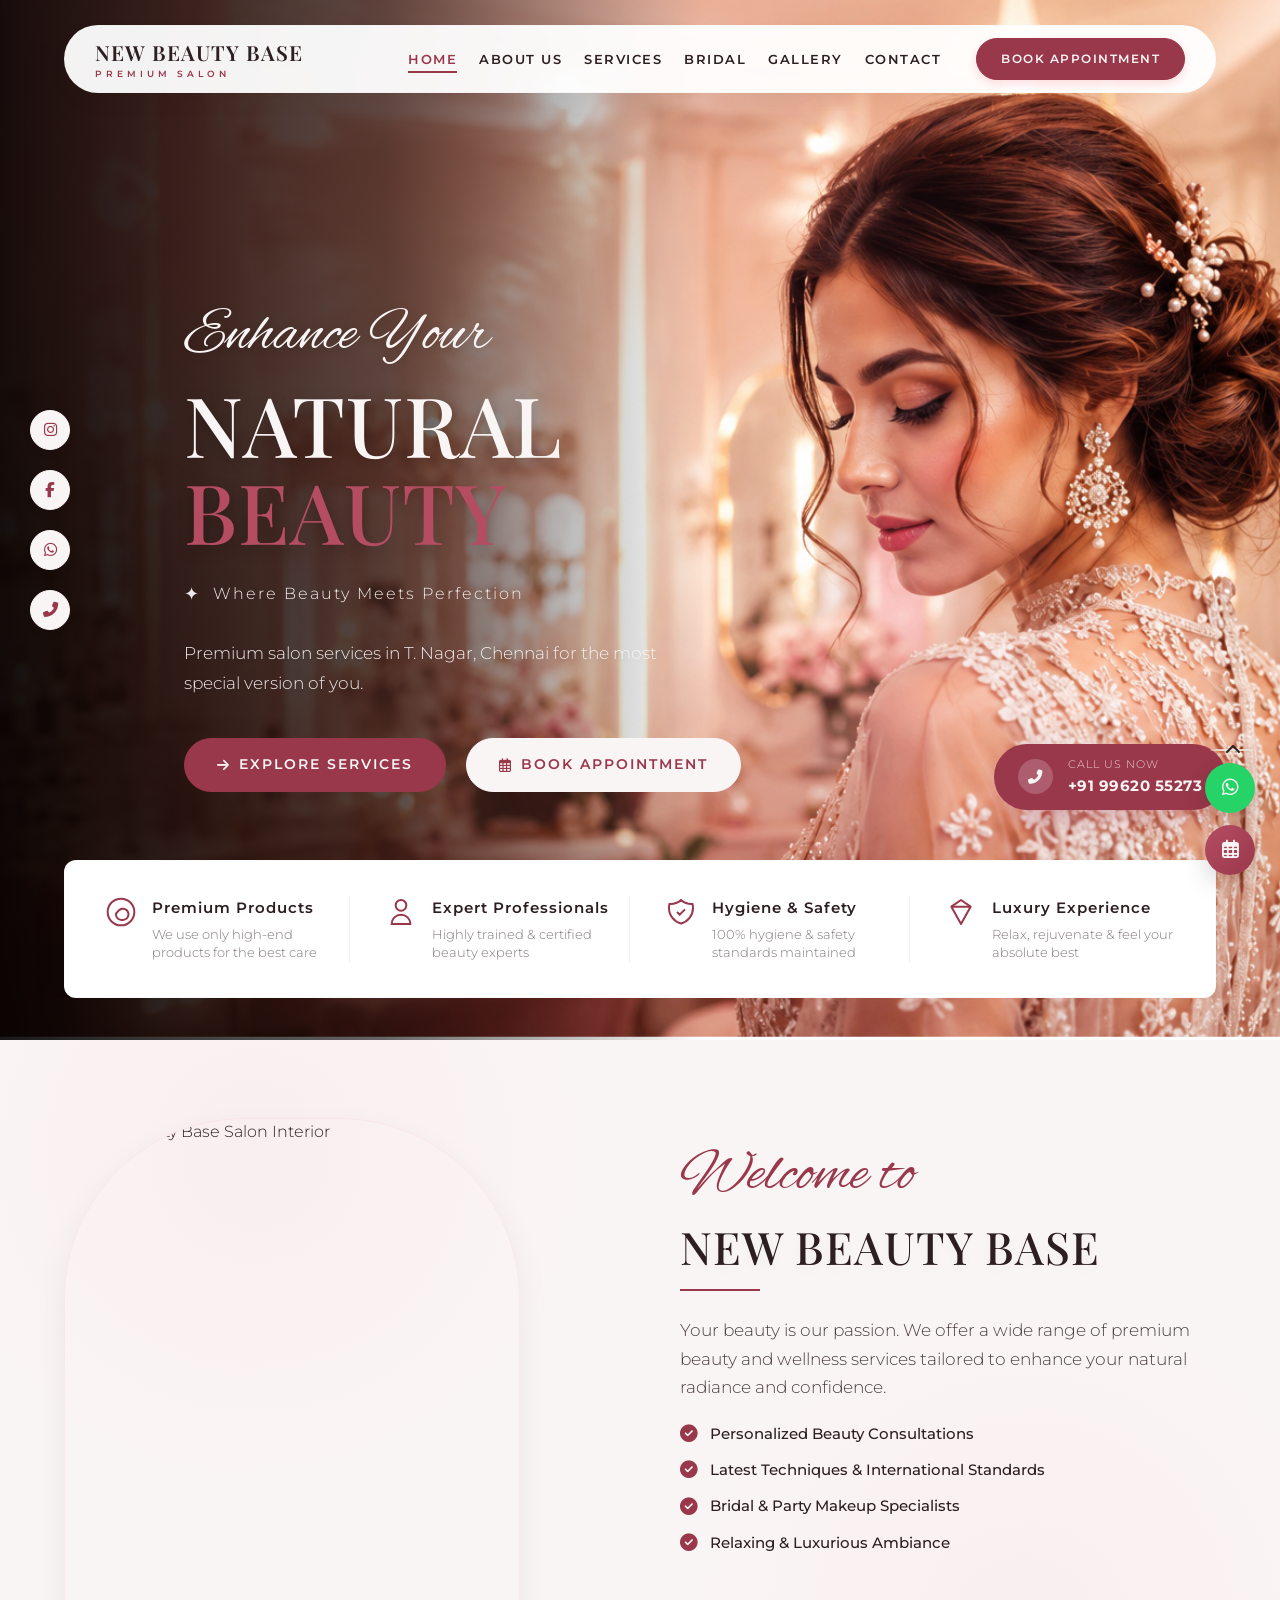
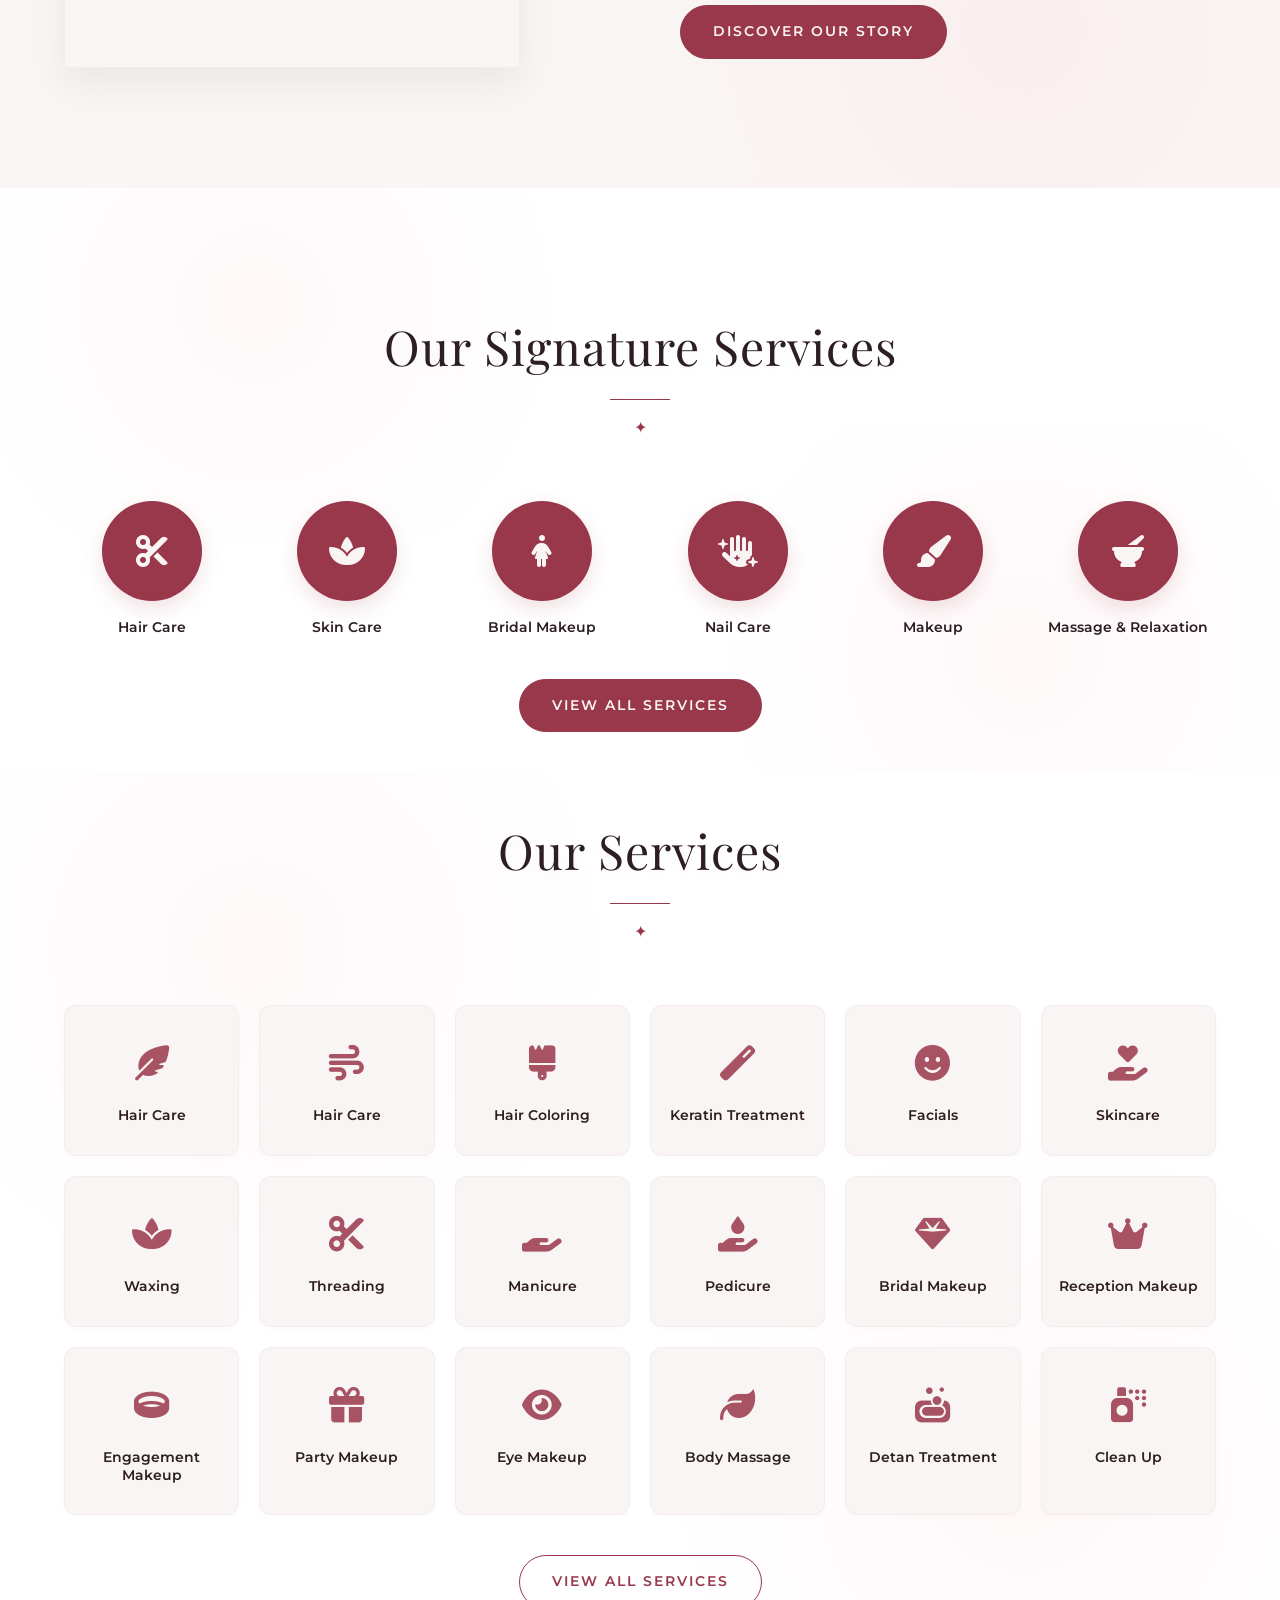
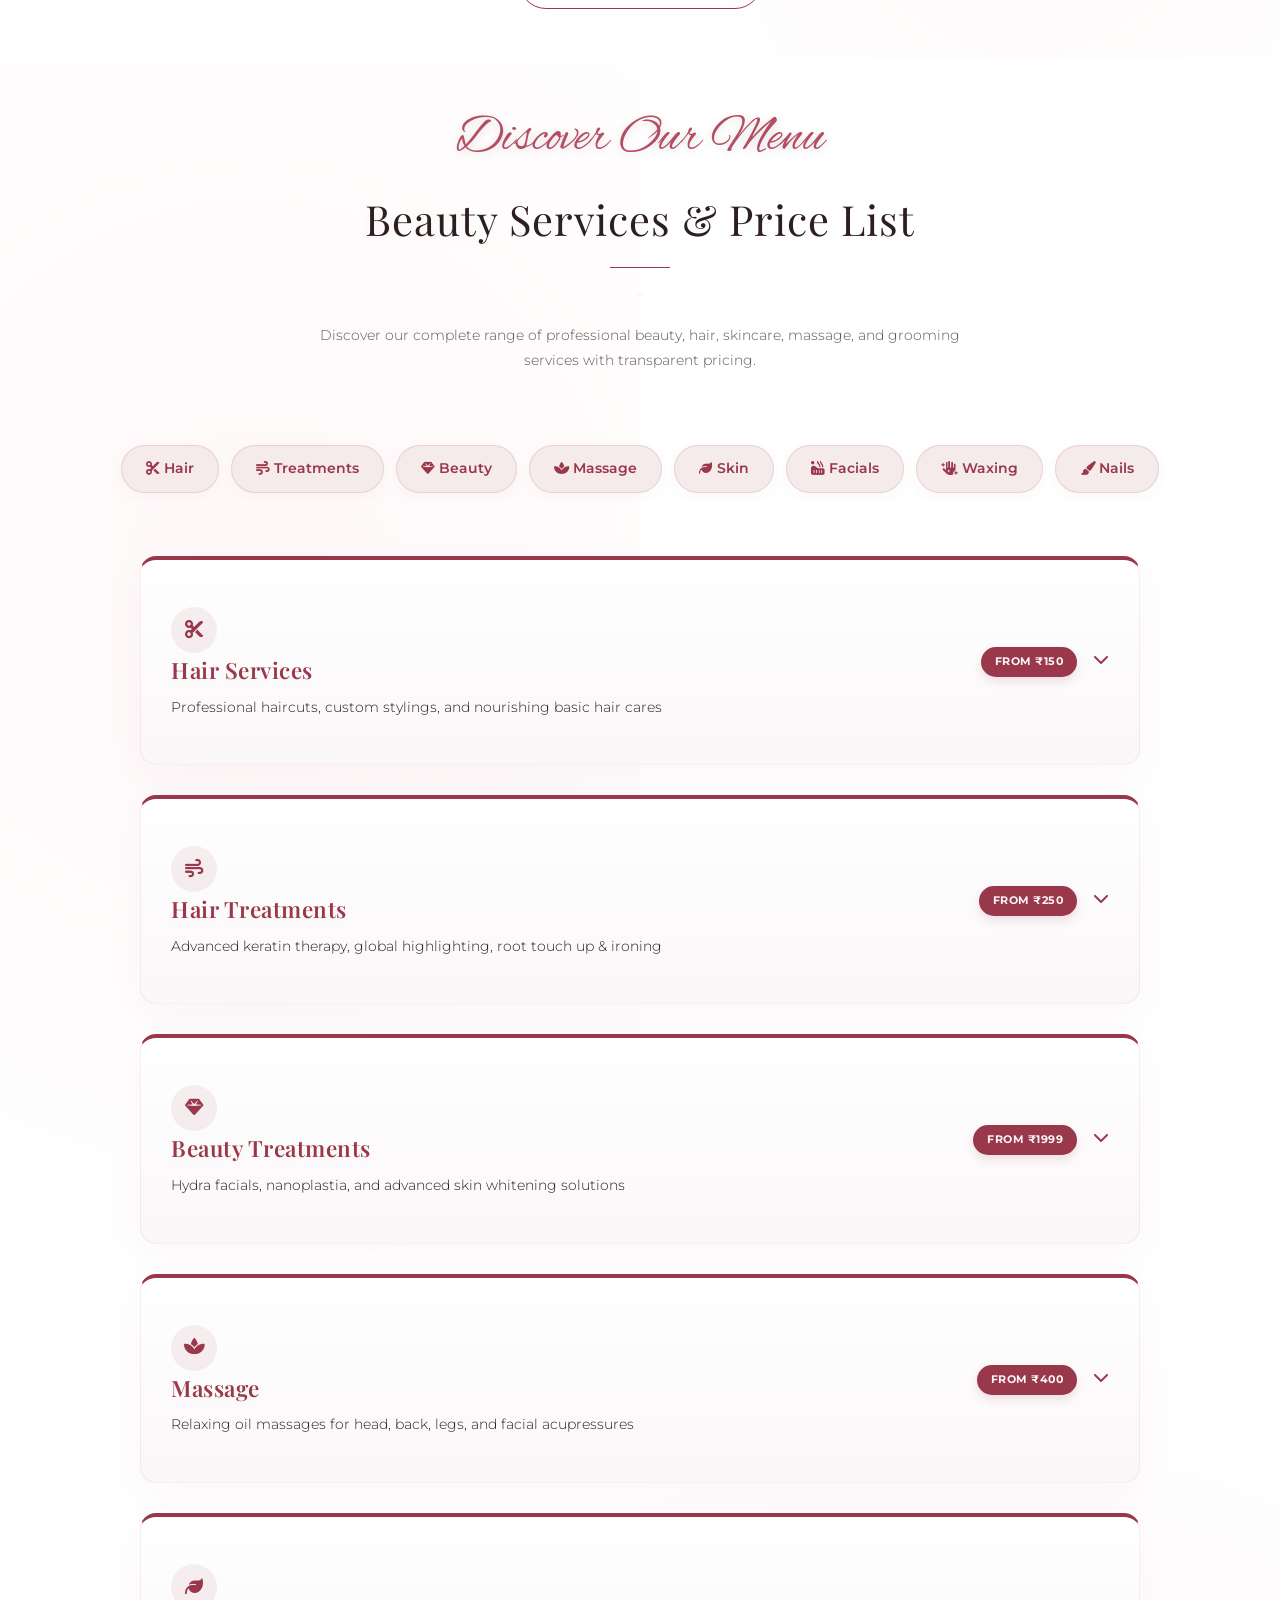
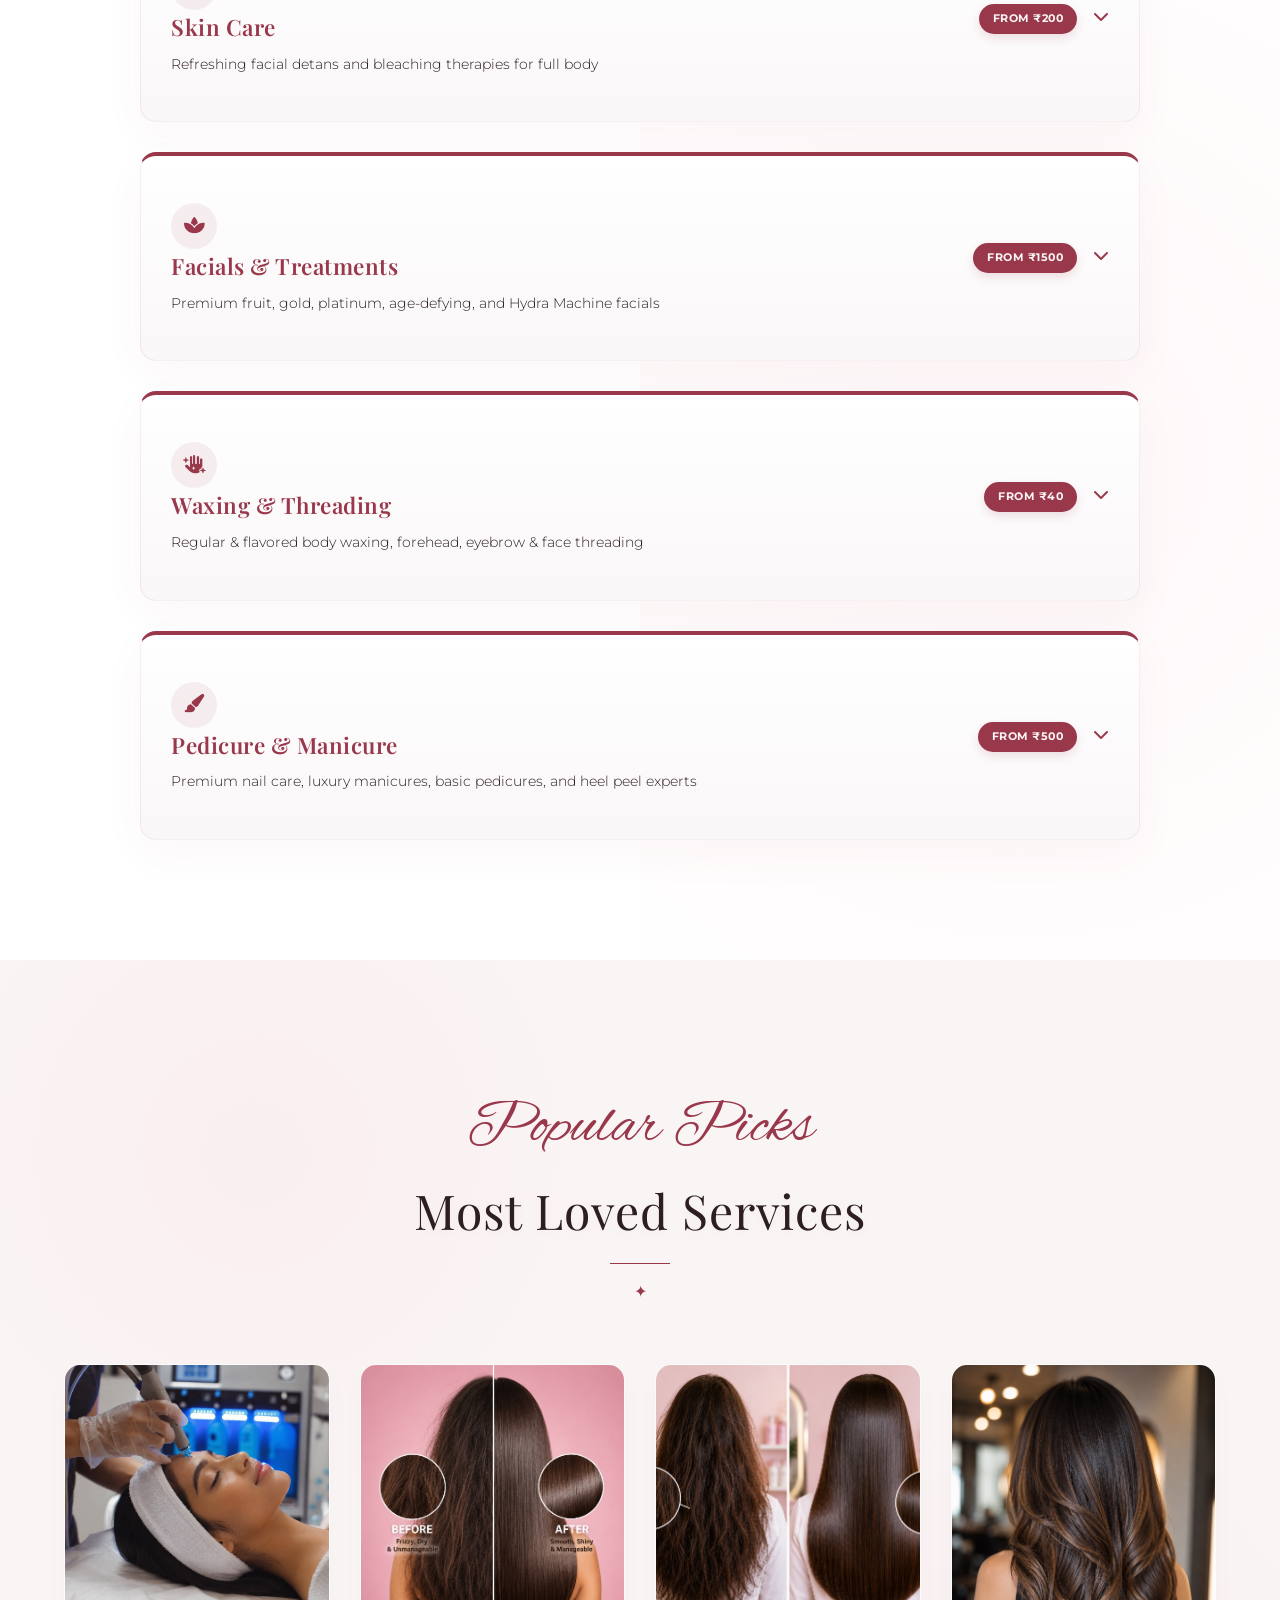
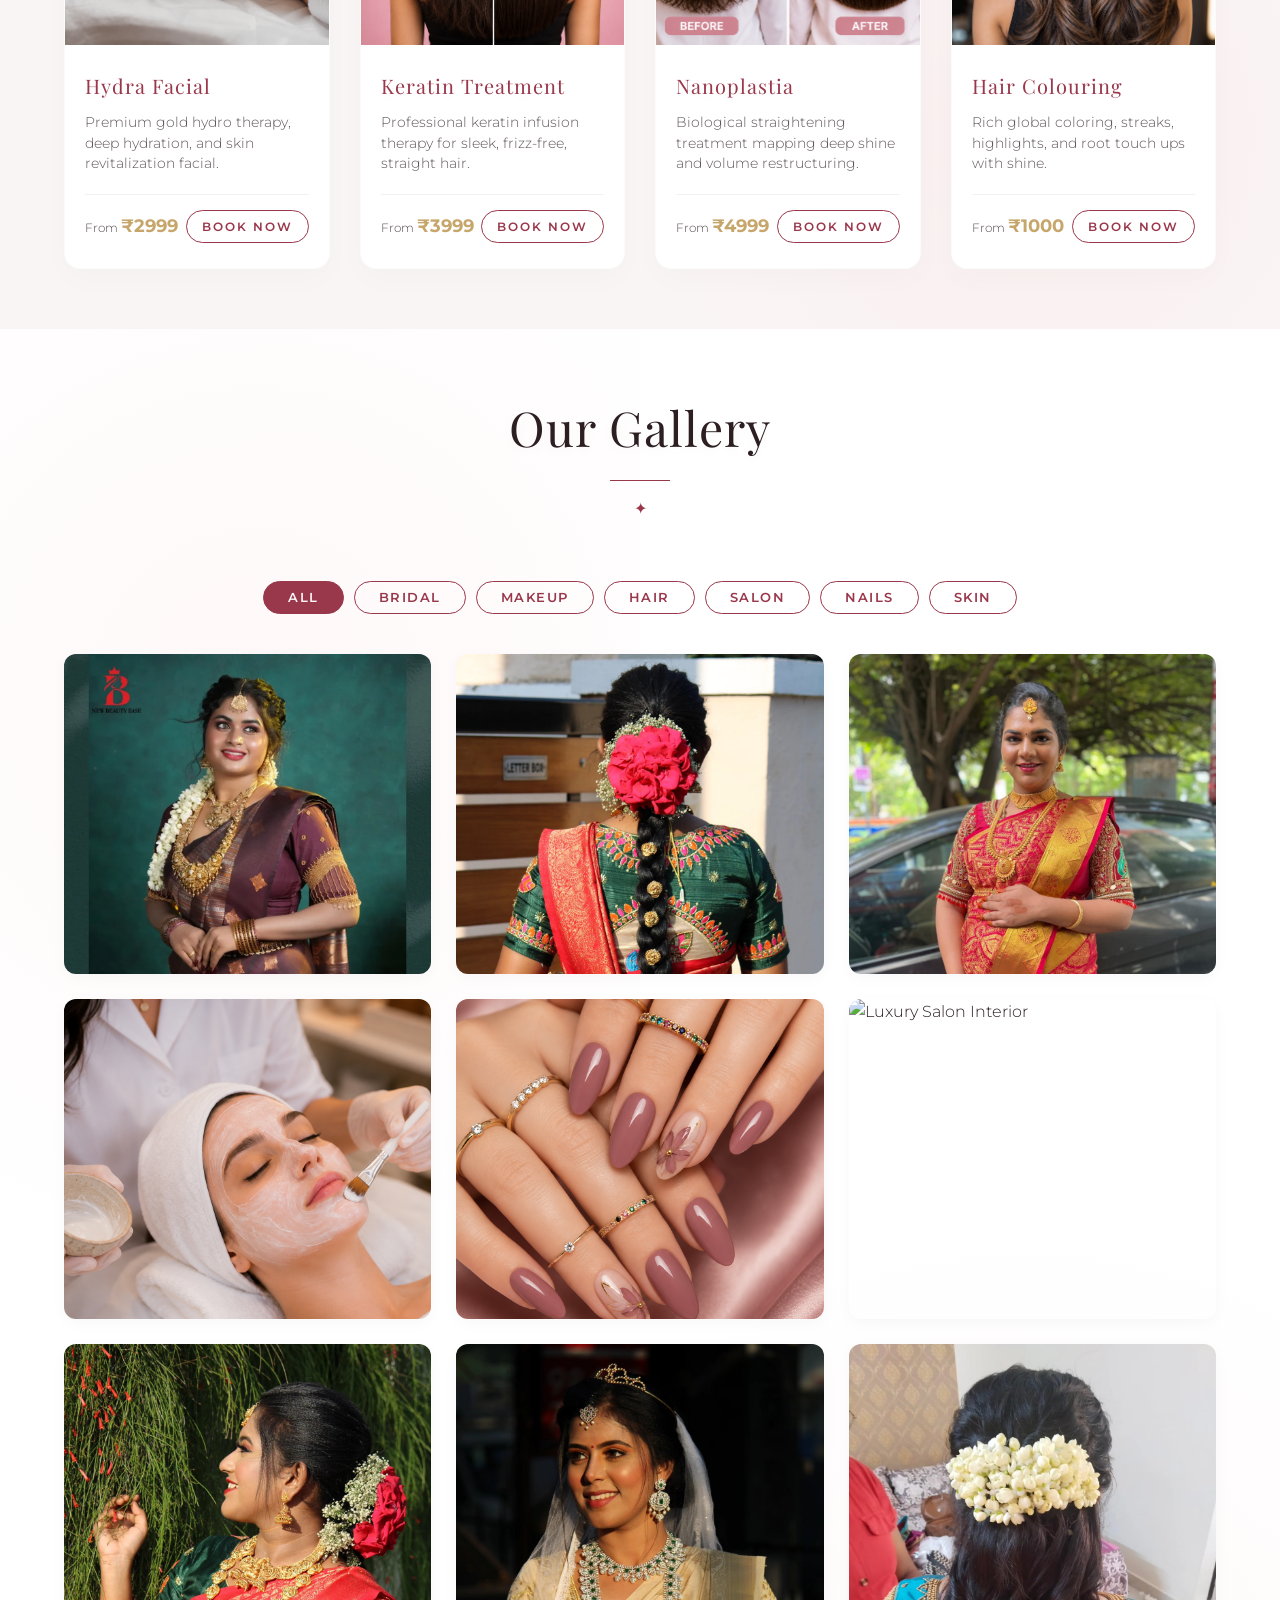
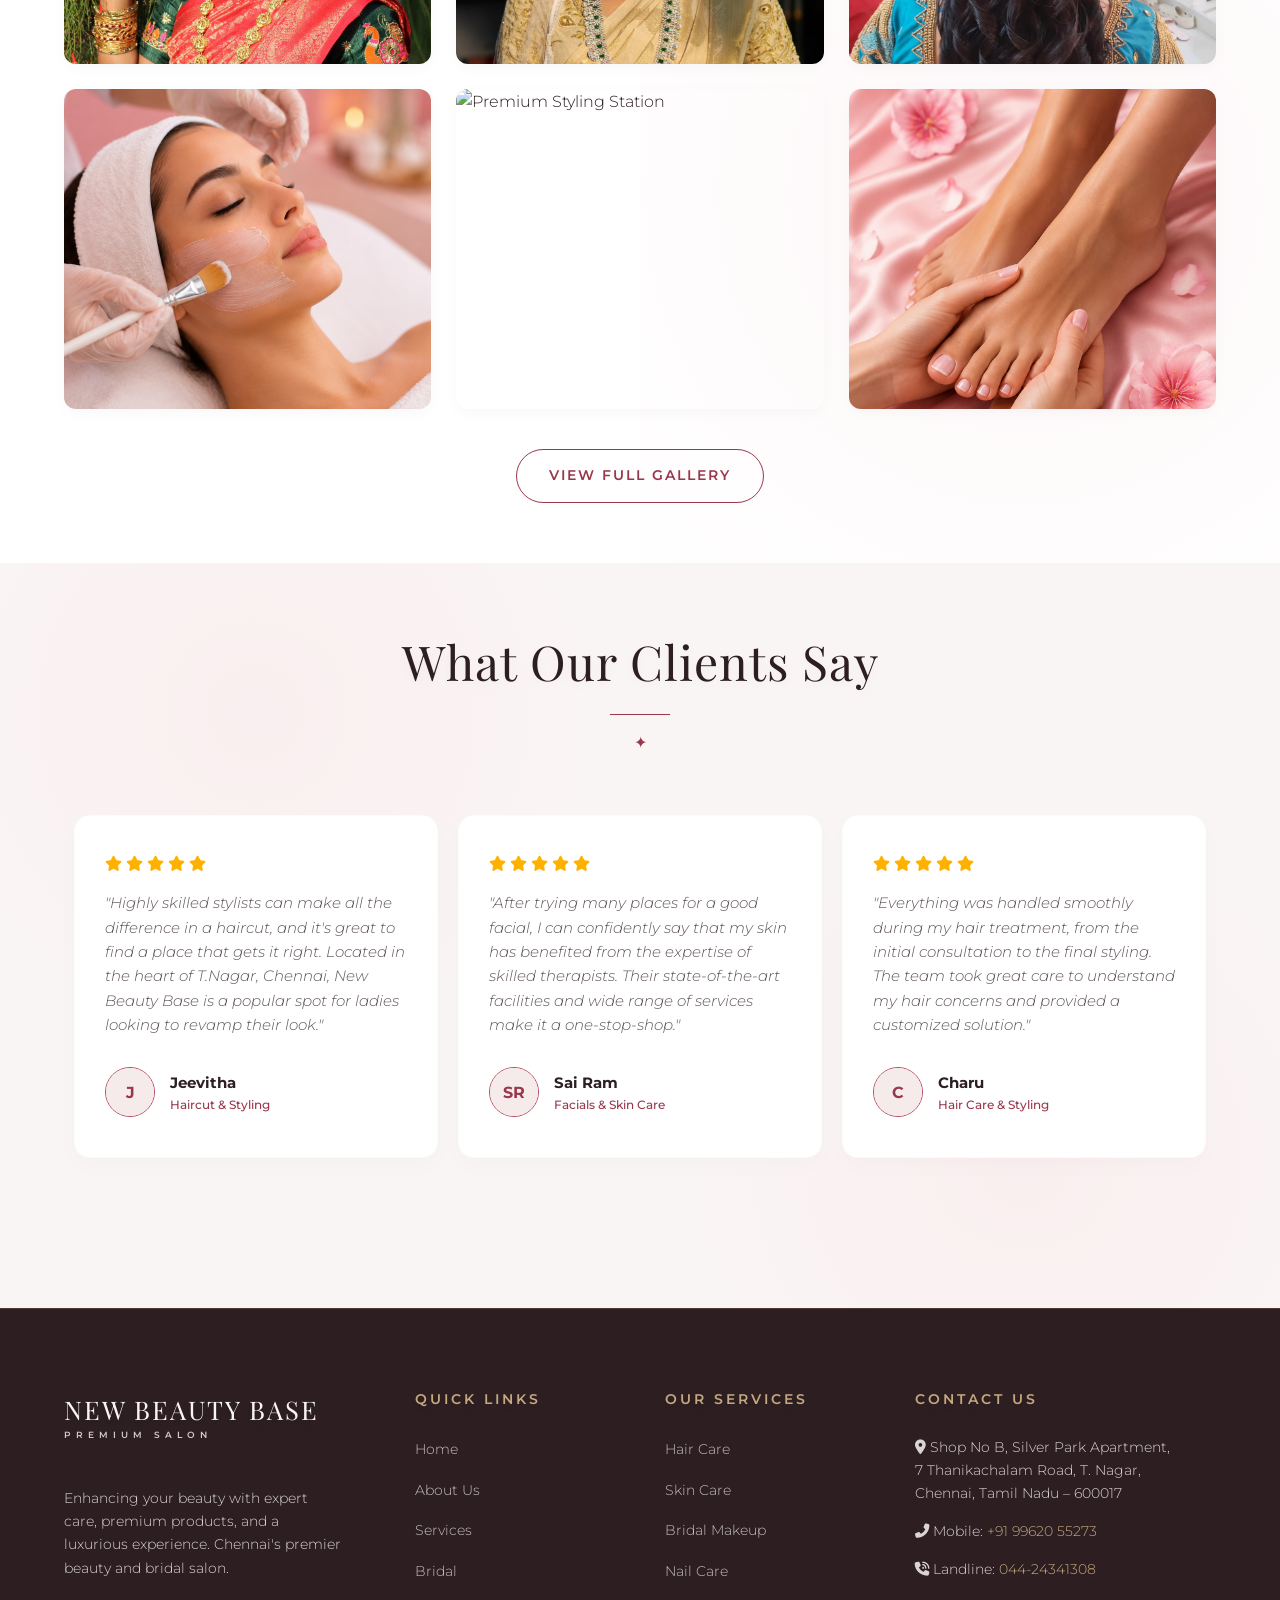
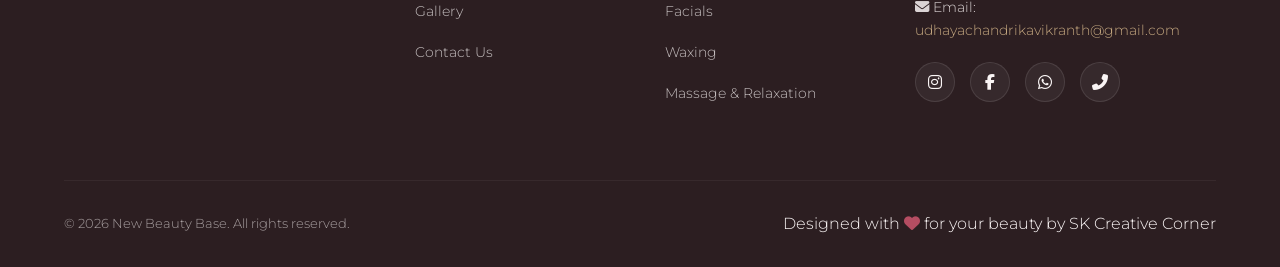
==== commit 053f193a: "Initial commit" ====
--- a/index.html
+++ b/index.html
@@ -470,7 +470,7 @@
               </div>
               <div class="accordion-content">
                 <h4 class="price-subcategory-title">Professional Beauty Treatments</h4>
-                <div class="price-list-items" style="max-width: 600px; margin: 0 auto;">
+                <div class="price-list-items">
                   <div class="price-item"><span class="price-name">Hydra Facial</span><span class="price-dots"></span><span class="price-value">₹2999</span></div>
                   <div class="price-item"><span class="price-name">Keratin Starts From</span><span class="price-dots"></span><span class="price-value">₹1999</span></div>
                   <div class="price-item"><span class="price-name">Botoplex Starts From</span><span class="price-dots"></span><span class="price-value">₹2999</span></div>
@@ -708,7 +708,7 @@
               </div>
               <div class="accordion-content">
                 <h4 class="price-subcategory-title">Pedicure & Manicure Menu</h4>
-                <div class="price-list-items" style="max-width: 600px; margin: 0 auto;">
+                <div class="price-list-items">
                   <div class="price-item"><span class="price-name">Premium Manicure</span><span class="price-dots"></span><span class="price-value">₹500</span></div>
                   <div class="price-item"><span class="price-name">Premium Pedicure</span><span class="price-dots"></span><span class="price-value">₹1000</span></div>
                   <div class="price-item"><span class="price-name">Basic Pedicure & Manicure</span><span class="price-dots"></span><span class="price-value">₹800</span></div>
--- a/assets/css/style.css
+++ b/assets/css/style.css
@@ -344,10 +344,10 @@
 }
 
 .logo-img {
-  height: 64px;
-  width: 64px;
-  object-fit: cover;
-  object-position: center 10%;
+  height: 75px;
+  width: 75px;
+  object-fit: contain;
+  object-position: center;
   transition: var(--transition-smooth);
 }
 
@@ -1316,7 +1316,7 @@
   font-size: 0.8rem;
   text-transform: uppercase;
   letter-spacing: 2px;
-  color: var(--color-gold);
+  color: #C5A880; /* Bright champagne gold for high visibility */
   transform: translateY(30px);
   transition: transform 0.8s cubic-bezier(0.25, 1, 0.5, 1);
 }
@@ -2039,7 +2039,7 @@
   right: auto;
   width: 45px;
   height: 0;
-  margin: 0 auto;
+  margin: 0;
   opacity: 0;
   visibility: hidden;
   transition: all 0.3s ease;
@@ -2467,7 +2467,7 @@
   }
   .editorial-hero-grid {
     grid-template-columns: 1fr;
-    gap: 30px;
+    gap: 15px;
     text-align: left;
   }
   .editorial-hero-text {
@@ -2491,14 +2491,14 @@
   .editorial-hero-visual {
     height: auto;
     display: flex;
-    justify-content: center;
-    margin-top: 20px;
+    justify-content: flex-start;
+    margin-top: 0;
   }
   .call-badge {
     position: relative;
     right: auto;
     bottom: auto;
-    margin: 20px auto 0 auto;
+    margin: 10px auto 0 0;
     transform: none;
   }
 }
@@ -2534,8 +2534,8 @@
     width: 92%;
   }
   .logo-img {
-    height: 48px;
-    width: 48px;
+    height: 56px;
+    width: 56px;
   }
   .logo-text h1 {
     font-size: 1rem;
@@ -2756,7 +2756,8 @@
 
 @media (max-width: 991px) {
   .features-overlay-section {
-    margin-top: 0;
+    margin-top: -65px;
+    padding: 0 15px;
   }
   .features-overlay-grid {
     grid-template-columns: repeat(2, 1fr);
@@ -3390,9 +3391,28 @@
 }
 
 @media (max-width: 991px) {
+  .price-sticky-nav-container {
+    padding-bottom: 20px !important;
+    margin-bottom: 30px !important;
+  }
   .price-category-nav {
     justify-content: flex-start;
-    margin: 0 -20px;
+    margin: 0;
+    padding-bottom: 12px;
+    scrollbar-width: thin;
+    scrollbar-color: var(--color-primary-light) rgba(153, 55, 75, 0.05);
+  }
+  .price-category-nav::-webkit-scrollbar {
+    display: block !important;
+    height: 4px !important;
+  }
+  .price-category-nav::-webkit-scrollbar-track {
+    background: rgba(153, 55, 75, 0.05) !important;
+    border-radius: 10px;
+  }
+  .price-category-nav::-webkit-scrollbar-thumb {
+    background: var(--color-primary-light) !important;
+    border-radius: 10px;
   }
 }
 
@@ -3521,16 +3541,13 @@
 }
 
 .accordion-content {
-  max-height: 0;
+  height: 0;
   overflow: hidden;
-  transition: max-height 0.3s cubic-bezier(0.25, 1, 0.5, 1), opacity 0.25s ease, margin-top 0.25s ease;
   opacity: 0;
   margin-top: 0;
 }
 
 .service-accordion-card.open .accordion-content {
-  max-height: 1200px;
-  opacity: 1;
   margin-top: 25px;
 }
 
@@ -4058,7 +4075,7 @@
 @media (max-width: 991px) {
   .price-category-nav {
     justify-content: flex-start;
-    padding: 5px 15px;
+    padding: 5px 15px 12px 15px;
   }
   .stats-counter-bar {
     grid-template-columns: repeat(2, 1fr);
@@ -4137,4 +4154,130 @@
   }
 }
 
-
+/* ==========================================
+   WORKSPACE GALLERY LIGHTBOX
+   ========================================== */
+.gallery-item-home.salon {
+  cursor: pointer;
+}
+
+.gallery-item-home.salon:hover img {
+  transform: scale(1.05);
+}
+
+.lightbox-modal {
+  display: none;
+  position: fixed;
+  z-index: 9999;
+  left: 0;
+  top: 0;
+  width: 100%;
+  height: 100%;
+  overflow: hidden;
+  background-color: rgba(20, 16, 17, 0.95);
+  backdrop-filter: blur(12px);
+  -webkit-backdrop-filter: blur(12px);
+  opacity: 0;
+  transition: opacity 0.3s ease-in-out;
+  align-items: center;
+  justify-content: center;
+}
+
+.lightbox-modal.show {
+  display: flex;
+  opacity: 1;
+}
+
+.lightbox-close {
+  position: absolute;
+  top: 25px;
+  right: 35px;
+  color: var(--color-light);
+  font-size: 40px;
+  font-weight: 300;
+  transition: 0.3s;
+  cursor: pointer;
+  z-index: 10001;
+}
+
+.lightbox-close:hover {
+  color: var(--color-gold);
+}
+
+.lightbox-content-wrapper {
+  position: relative;
+  max-width: 80%;
+  max-height: 80%;
+  display: flex;
+  flex-direction: column;
+  align-items: center;
+  justify-content: center;
+  cursor: grab;
+}
+
+.lightbox-content-wrapper:active {
+  cursor: grabbing;
+}
+
+.lightbox-content {
+  max-width: 100%;
+  max-height: 75vh;
+  border-radius: 12px;
+  box-shadow: 0 20px 50px rgba(0, 0, 0, 0.5);
+  transition: transform 0.2s cubic-bezier(0.165, 0.84, 0.44, 1);
+  user-select: none;
+}
+
+#lightbox-caption {
+  margin-top: 20px;
+  color: var(--color-light);
+  font-family: var(--font-serif);
+  font-size: 1.2rem;
+  letter-spacing: 1.5px;
+  text-align: center;
+}
+
+.lightbox-controls {
+  position: absolute;
+  bottom: 40px;
+  display: flex;
+  gap: 20px;
+  z-index: 10002;
+}
+
+.zoom-btn {
+  background: rgba(144, 46, 68, 0.8);
+  border: 1px solid rgba(255, 255, 255, 0.1);
+  color: var(--color-light);
+  width: 45px;
+  height: 45px;
+  border-radius: 50%;
+  display: flex;
+  align-items: center;
+  justify-content: center;
+  font-size: 1.1rem;
+  cursor: pointer;
+  transition: background 0.3s, transform 0.3s;
+}
+
+.zoom-btn:hover {
+  background: var(--color-primary);
+  color: var(--color-light);
+  transform: translateY(-2px);
+}
+
+.zoom-btn:active {
+  transform: scale(0.95);
+}
+
+@media (max-width: 768px) {
+  .lightbox-content-wrapper {
+    max-width: 95%;
+    max-height: 75%;
+  }
+  .lightbox-content {
+    max-height: 60vh;
+  }
+}
+
+
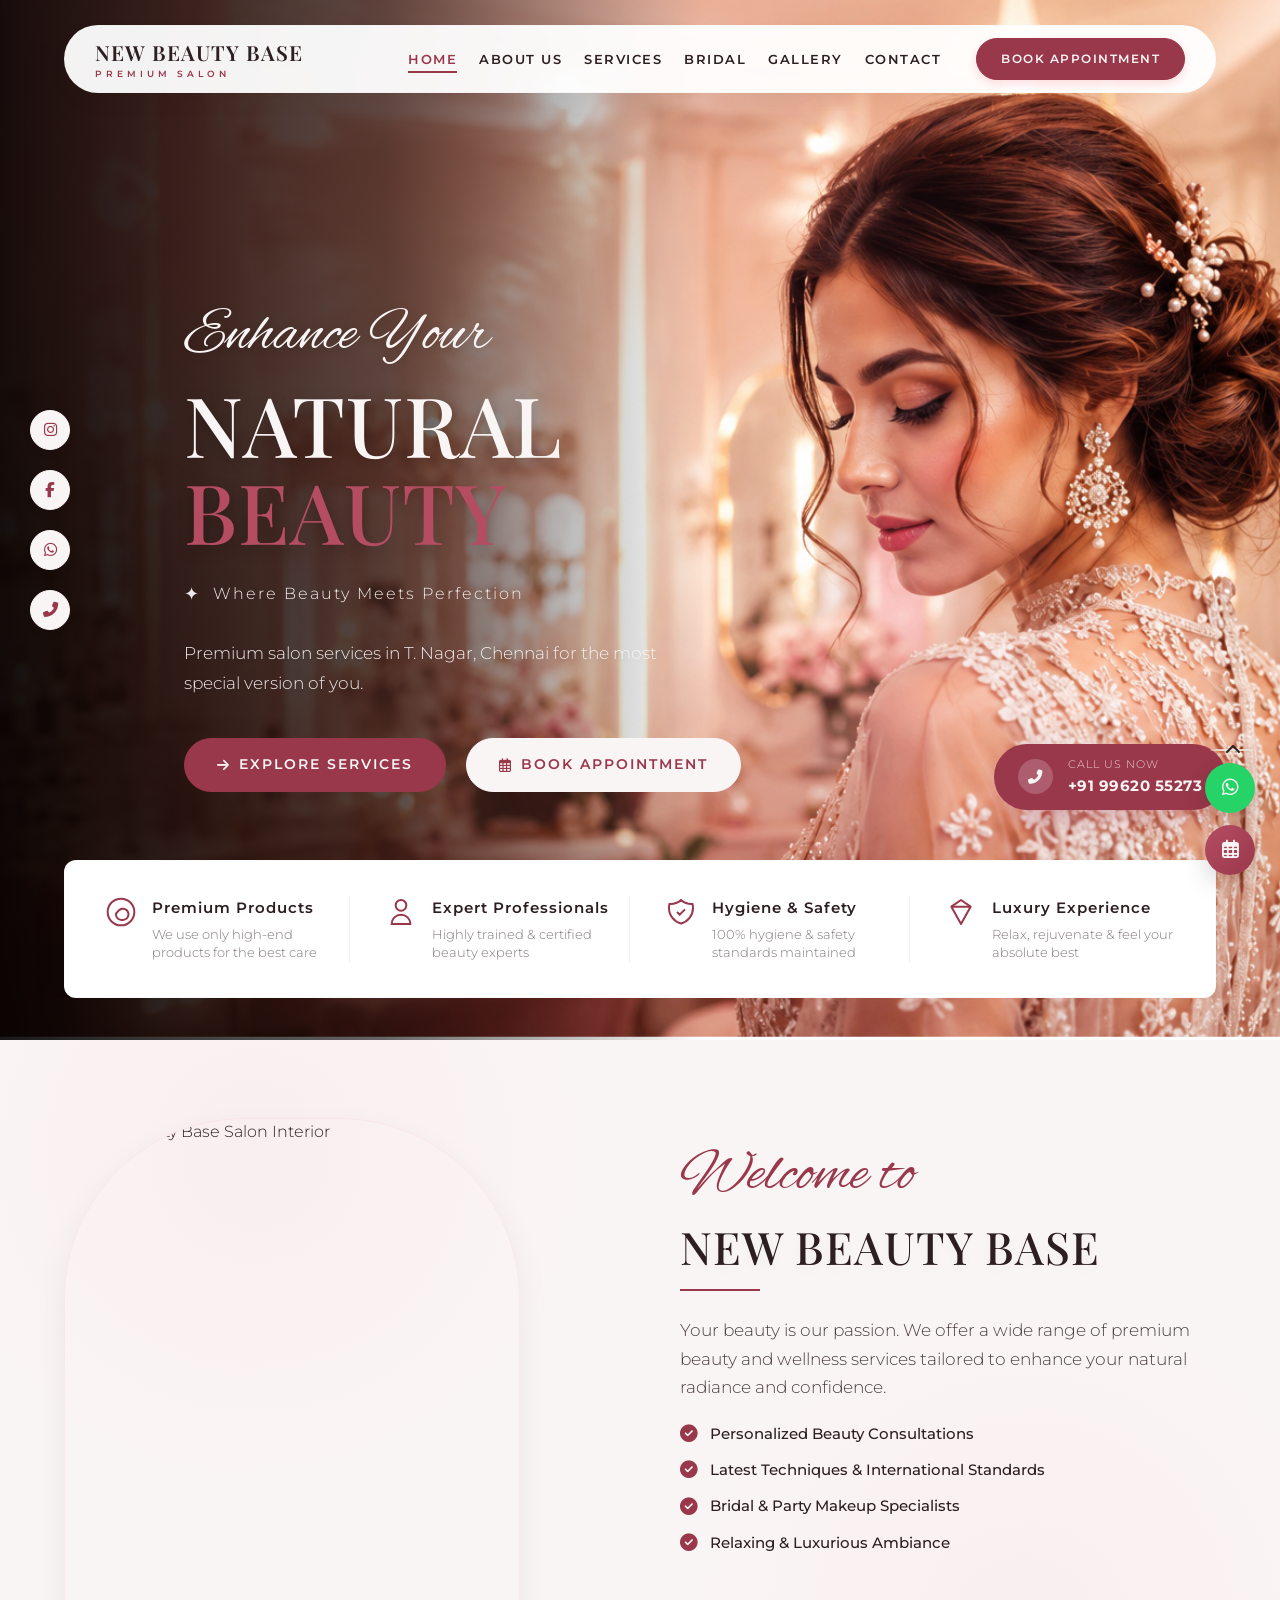
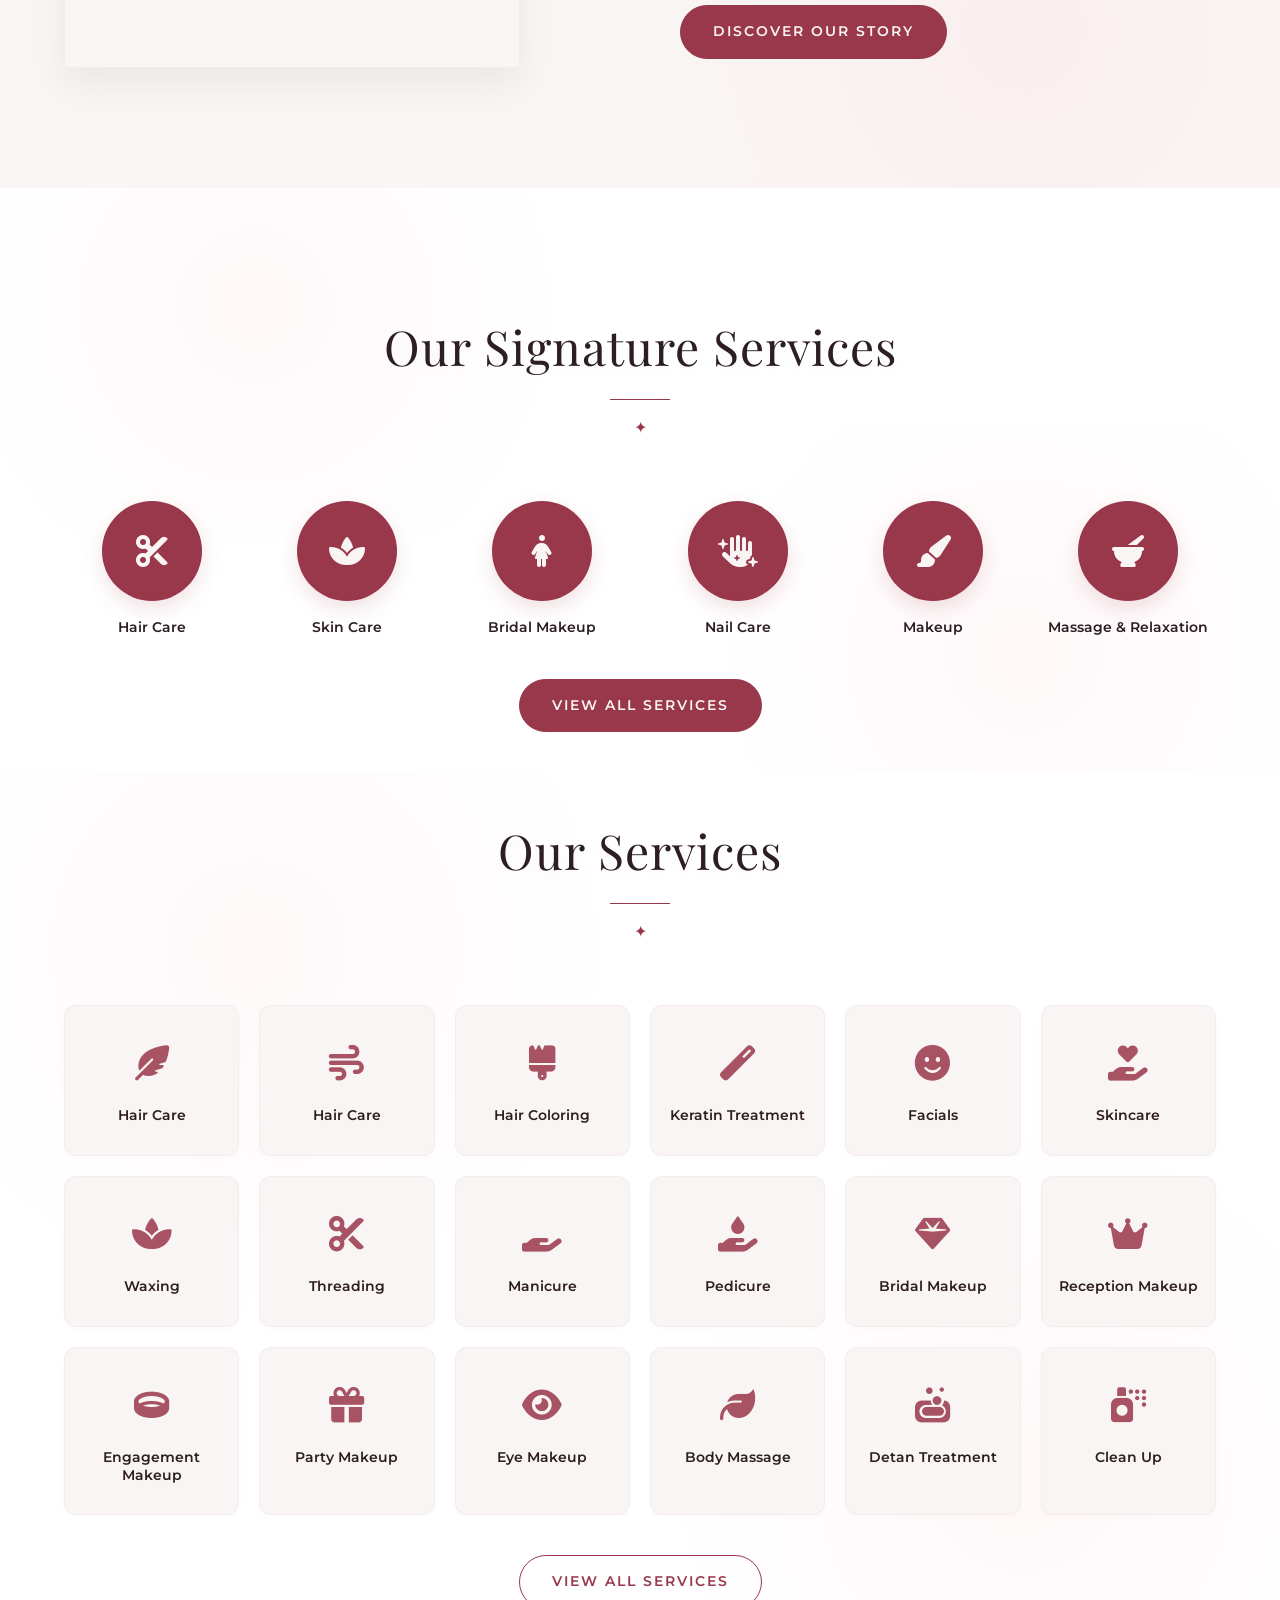
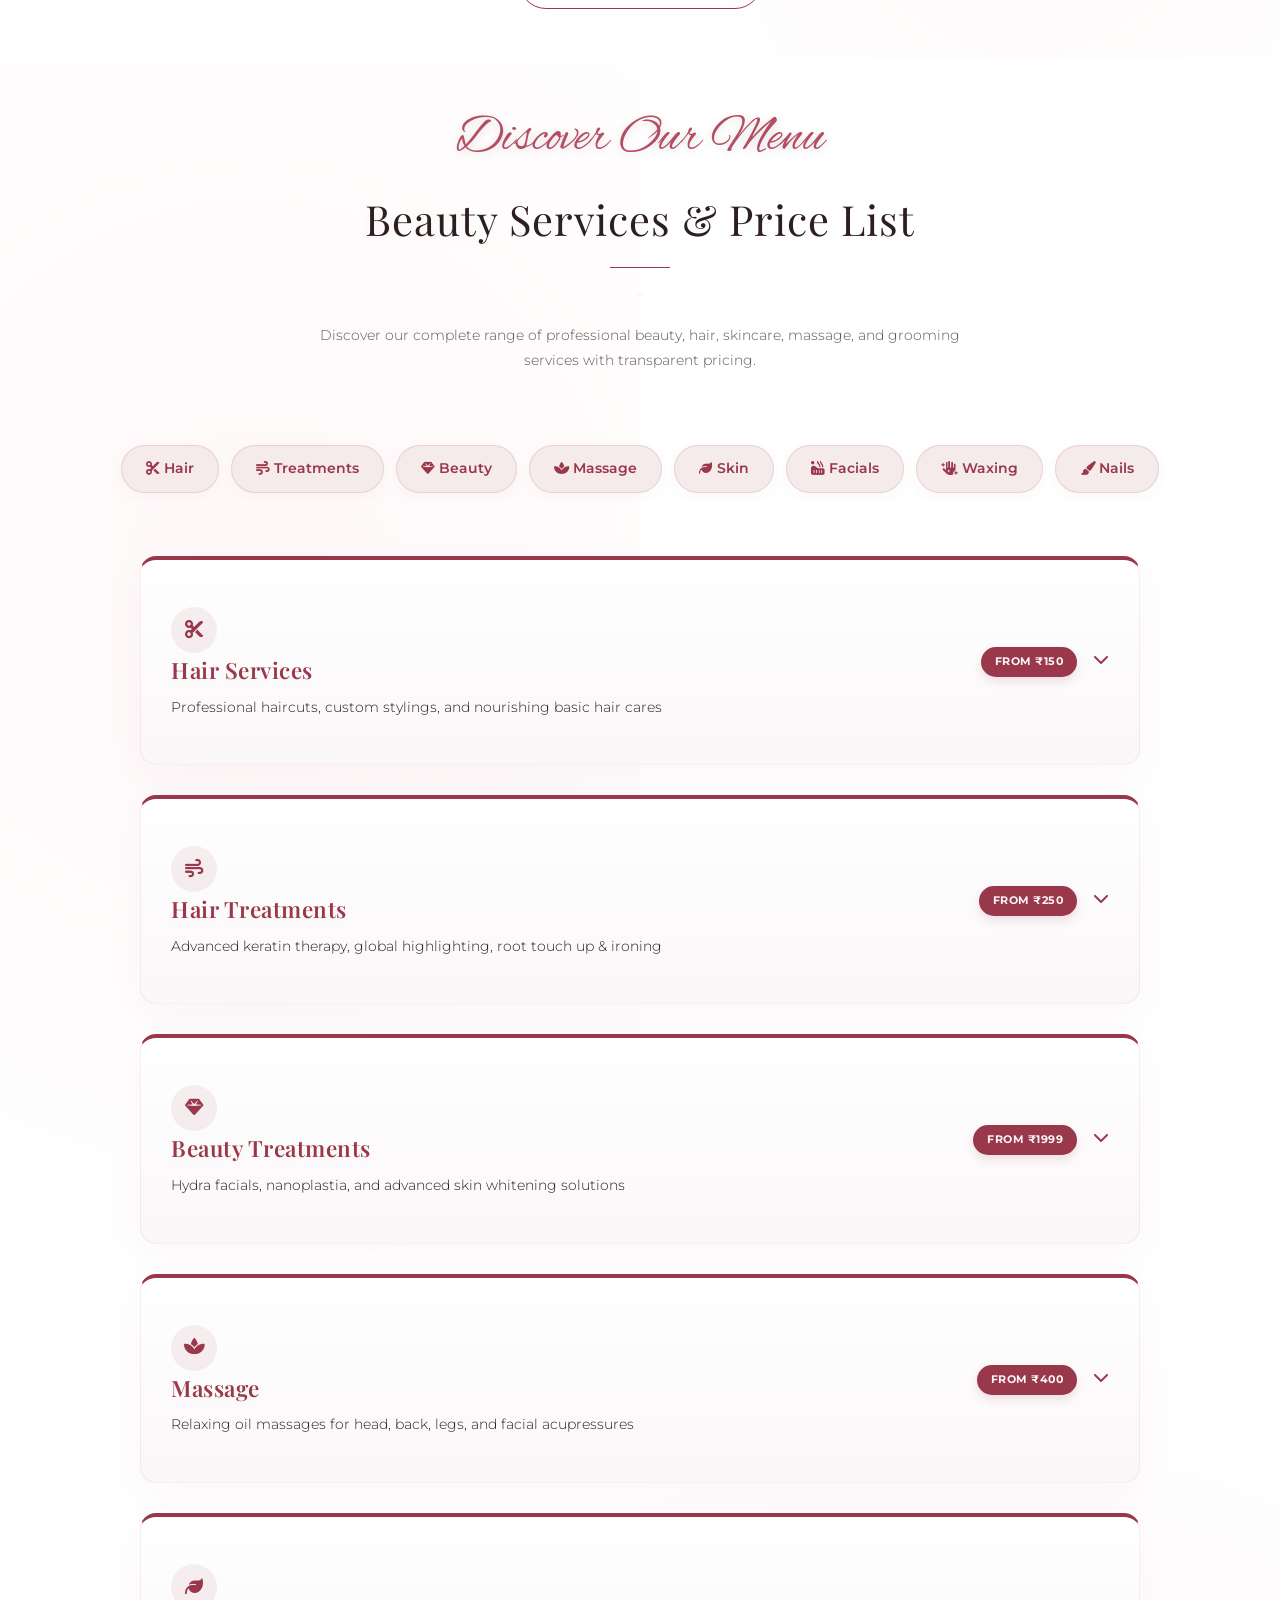
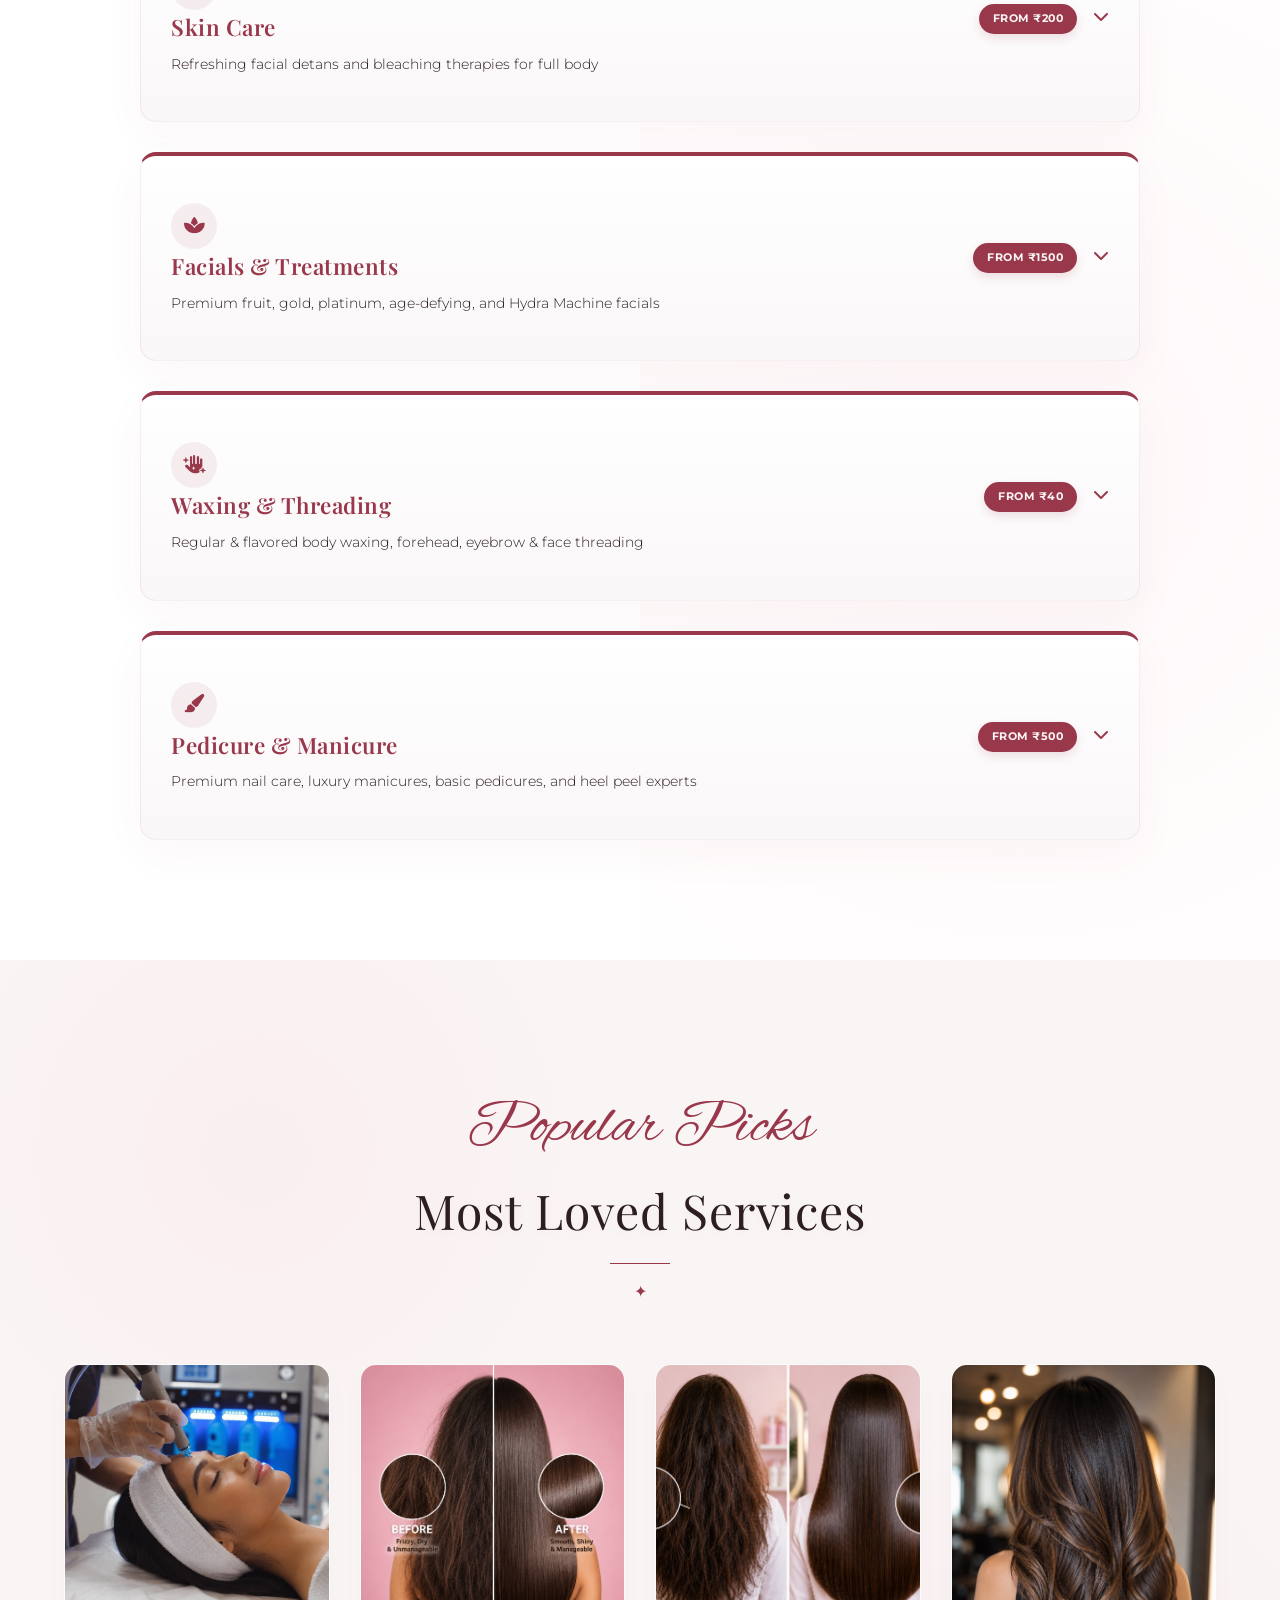
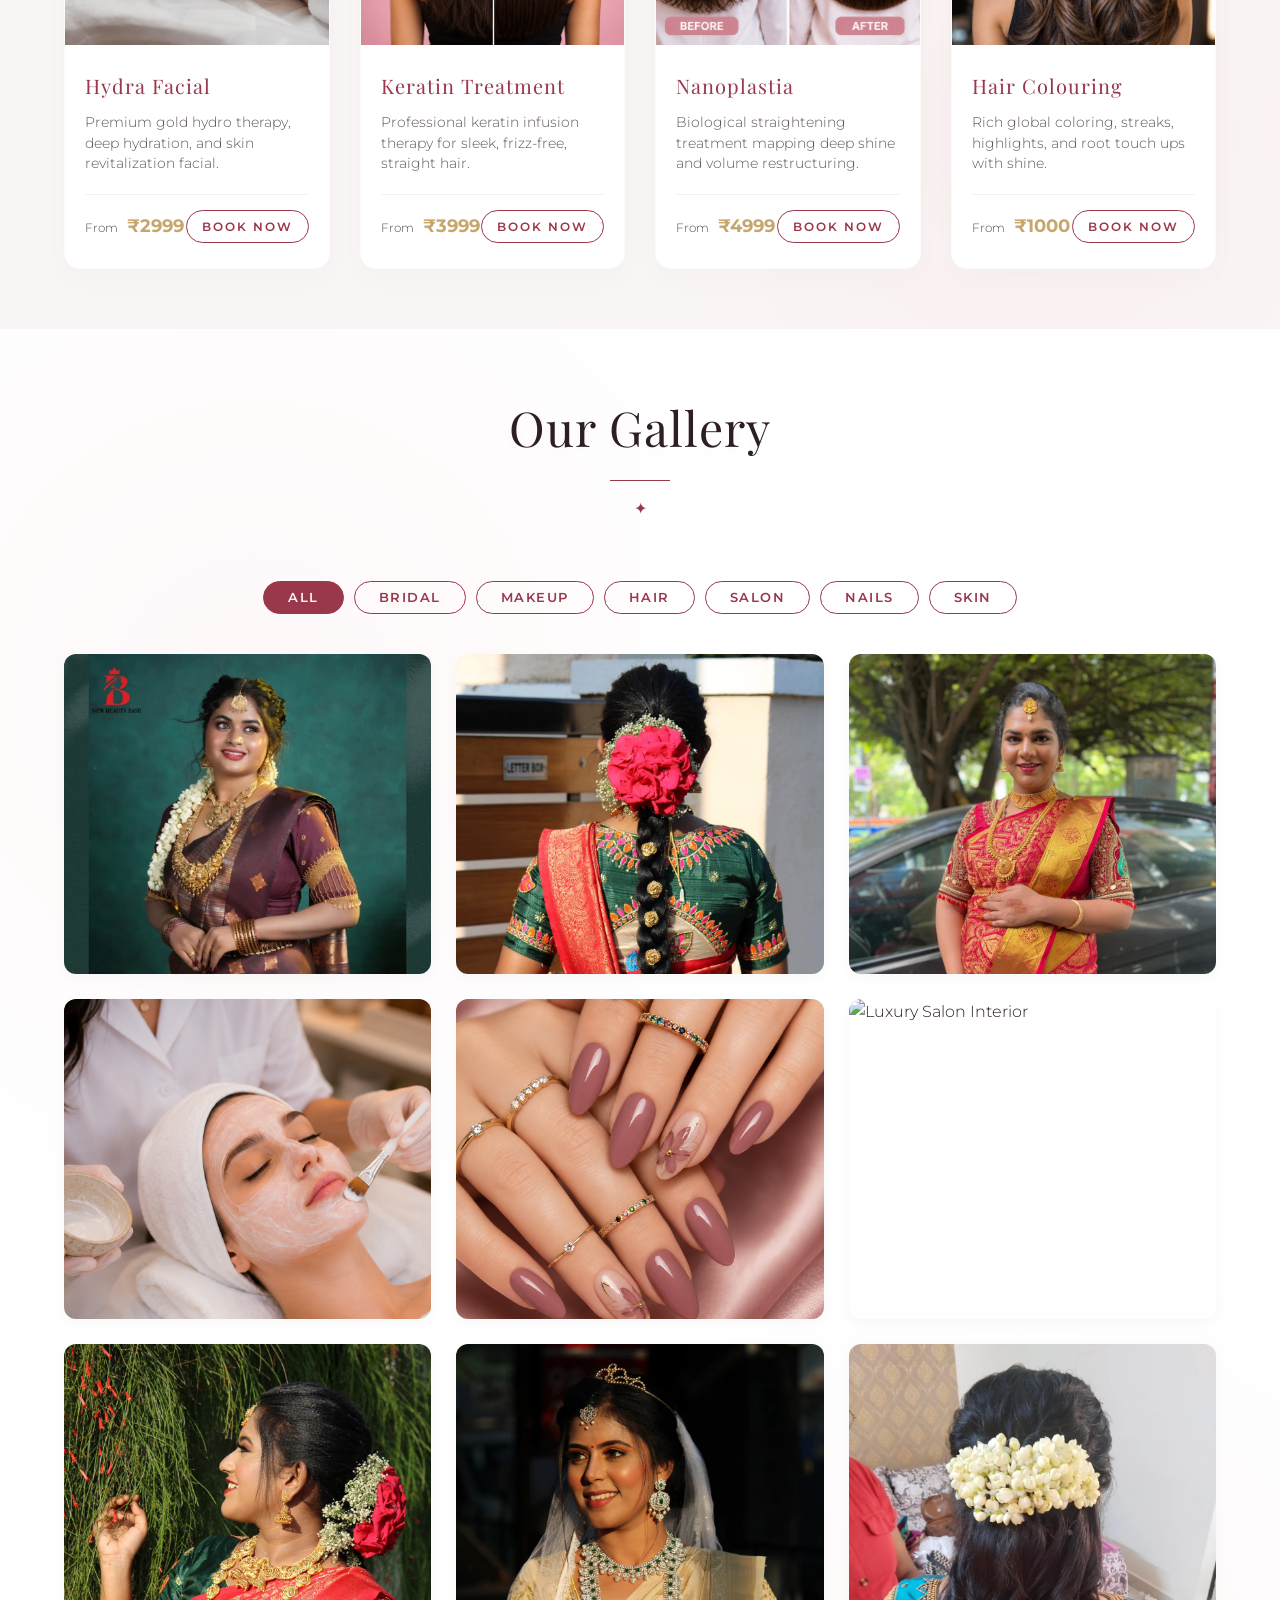
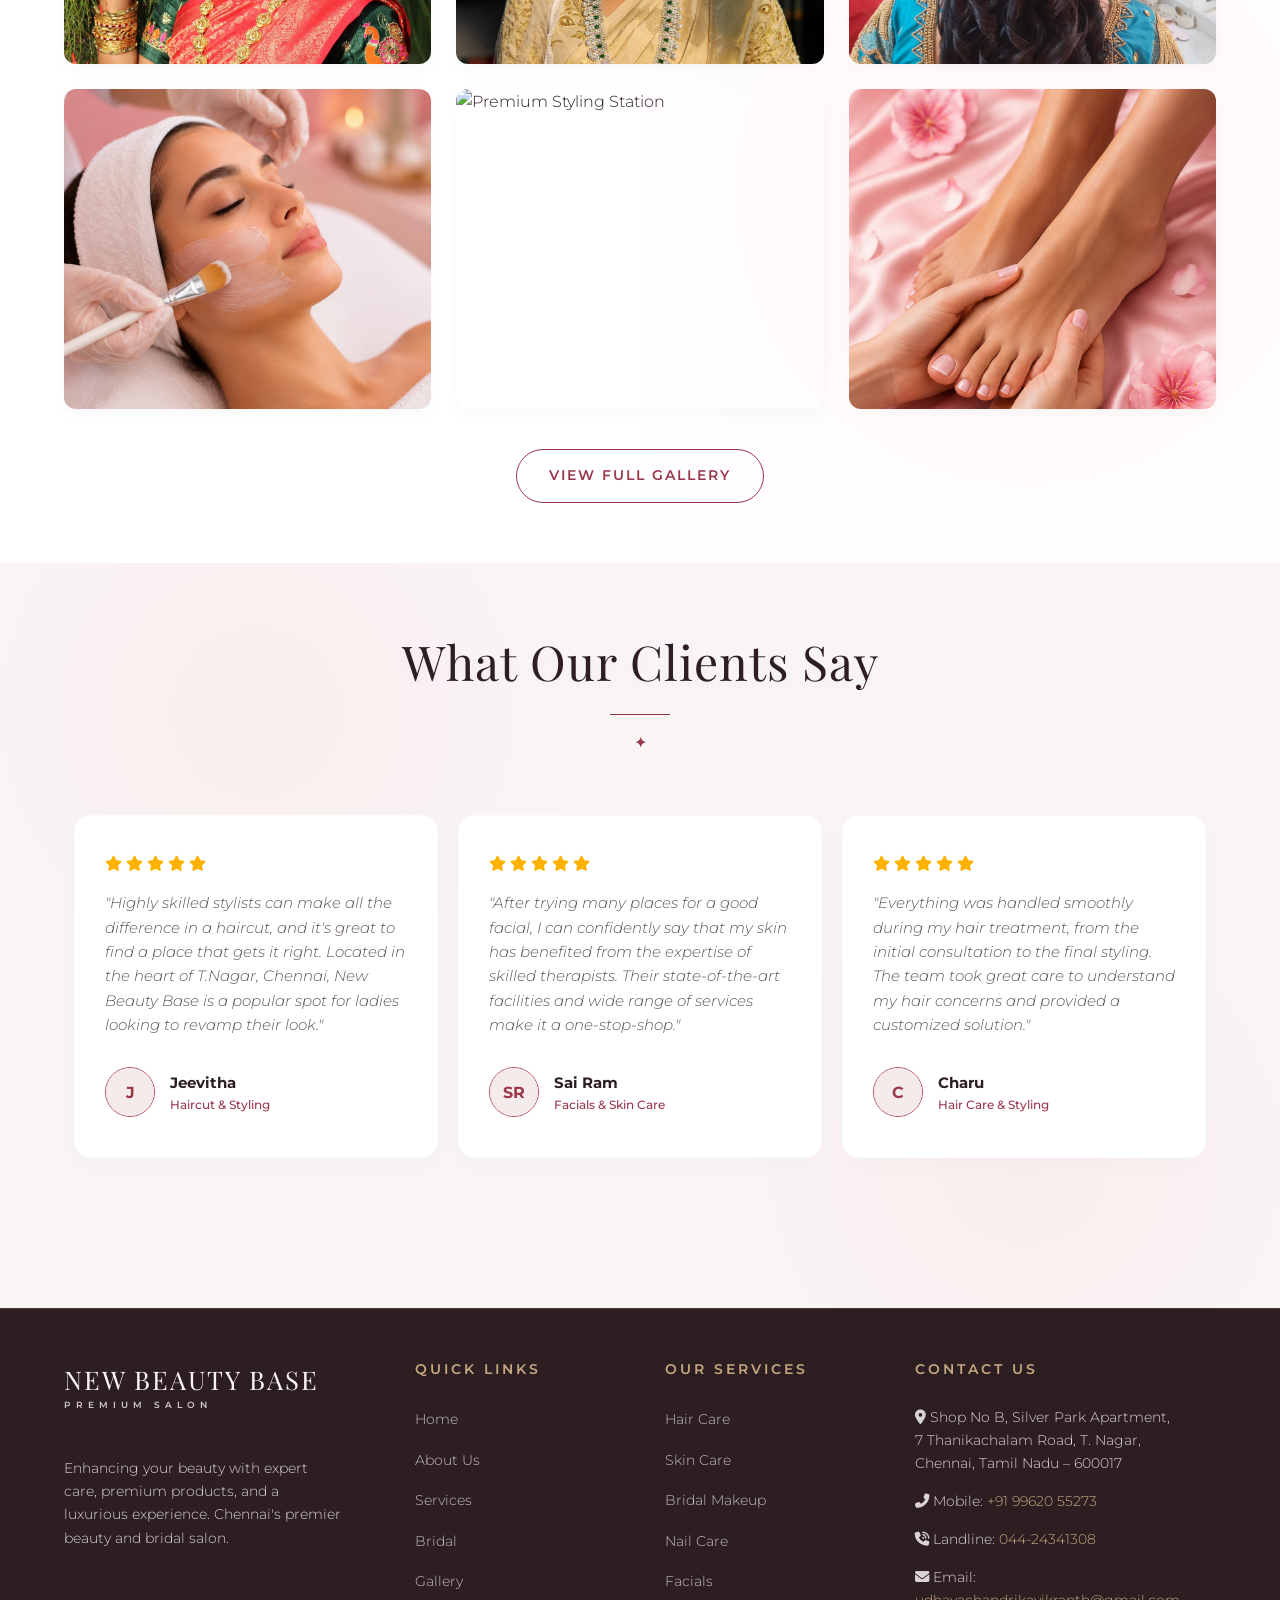
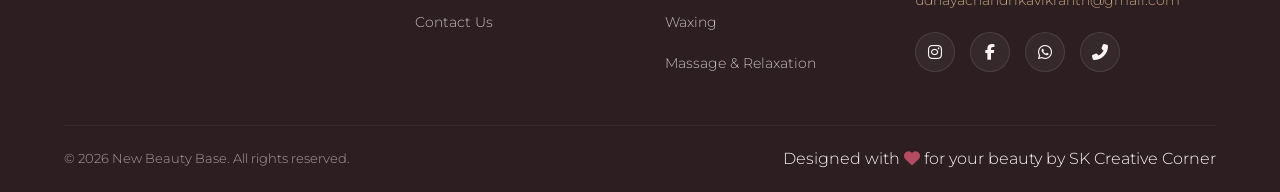
==== commit 4a68b20e: "Initial commit" ====
--- a/index.html
+++ b/index.html
@@ -1166,7 +1166,7 @@
     <div class="container">
       <div class="footer-grid">
         <div class="footer-column footer-logo">
-          <a href="index.html" class="logo" style="margin-bottom: 20px; display: flex;">
+          <a href="index.html" class="logo" style="margin-bottom: 20px; display: flex; align-items: center;">
             <img src="assets/images/logo.png" alt="New Beauty Base Logo" class="logo-img" onerror="this.style.display='none'">
             <div class="logo-text" style="color: var(--color-light);">
               <h2 style="font-family: var(--font-serif); font-size: 1.6rem; letter-spacing: 2px; text-transform: uppercase; margin-bottom: 0;">New Beauty Base</h2>
--- a/assets/css/style.css
+++ b/assets/css/style.css
@@ -653,7 +653,8 @@
 
 @media (max-width: 768px) {
   .page-banner {
-    height: 320px;
+    height: 280px;
+    padding-top: 80px;
   }
   .page-banner h1 {
     font-size: 2.8rem;
@@ -1725,8 +1726,17 @@
   }
 }
 @media (max-width: 768px) {
+  .contact-wrapper,
+  .maps-hours-section {
+    padding: 0 15px;
+    box-sizing: border-box;
+  }
+  .contact-detail-card {
+    padding: 20px;
+    gap: 15px;
+  }
   .booking-form-wrapper {
-    padding: 30px;
+    padding: 25px 20px;
   }
   .booking-form {
     grid-template-columns: 1fr;
@@ -1811,7 +1821,7 @@
 footer {
   background: var(--color-dark);
   color: var(--color-light);
-  padding: 80px 0 30px;
+  padding: 50px 0 20px;
   border-top: 1px solid rgba(197, 168, 128, 0.2);
   margin-top: auto;
 }
@@ -1820,7 +1830,7 @@
   display: grid;
   grid-template-columns: 1.5fr 1fr 1fr 1.5fr;
   gap: 50px;
-  margin-bottom: 60px;
+  margin-bottom: 35px;
 }
 
 .footer-logo h2 {
@@ -1920,7 +1930,7 @@
 /* Bottom Bar */
 .footer-bottom {
   border-top: 1px solid rgba(255,255,255,0.05);
-  padding-top: 30px;
+  padding-top: 20px;
   display: flex;
   justify-content: space-between;
   align-items: center;
@@ -3751,6 +3761,7 @@
   font-size: 1.1rem;
   font-weight: 700;
   color: #B89047;
+  margin-left: 6px; /* Spacing between 'From' and price */
 }
 
 /* ==========================================
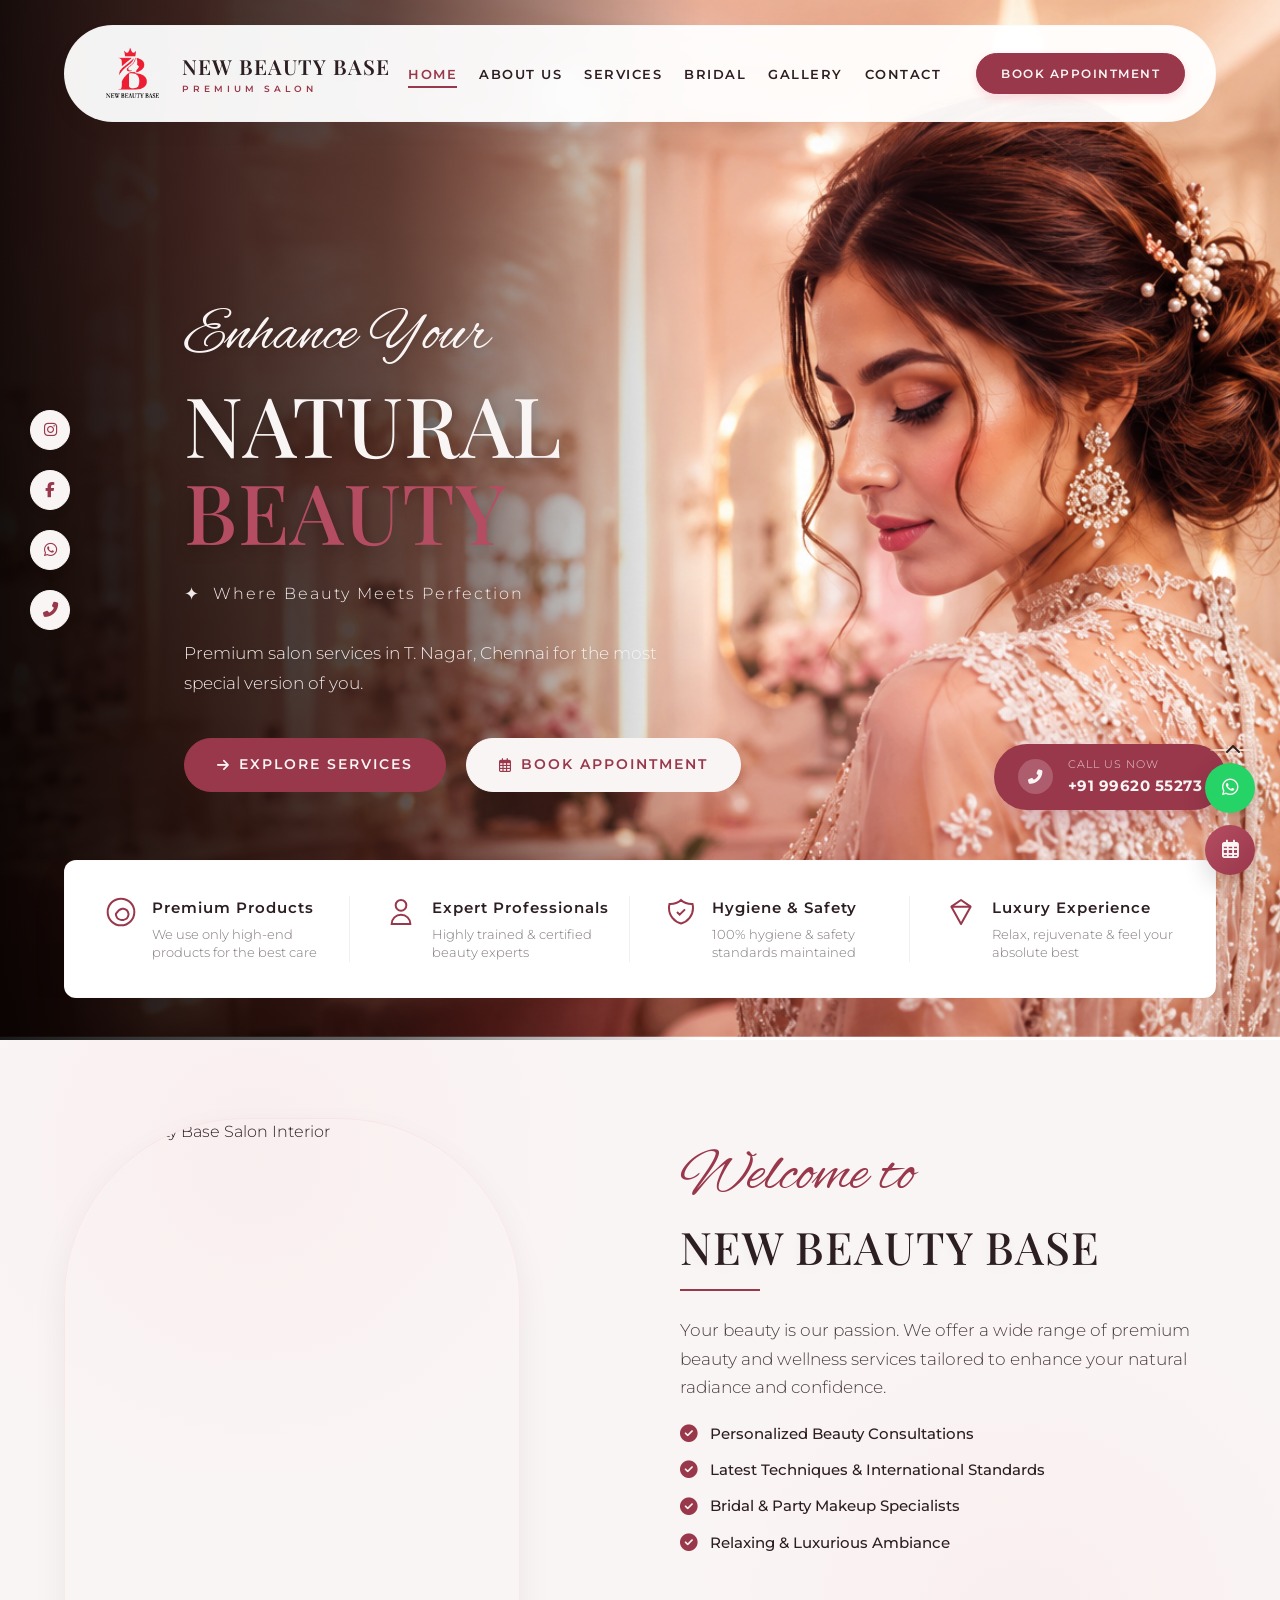
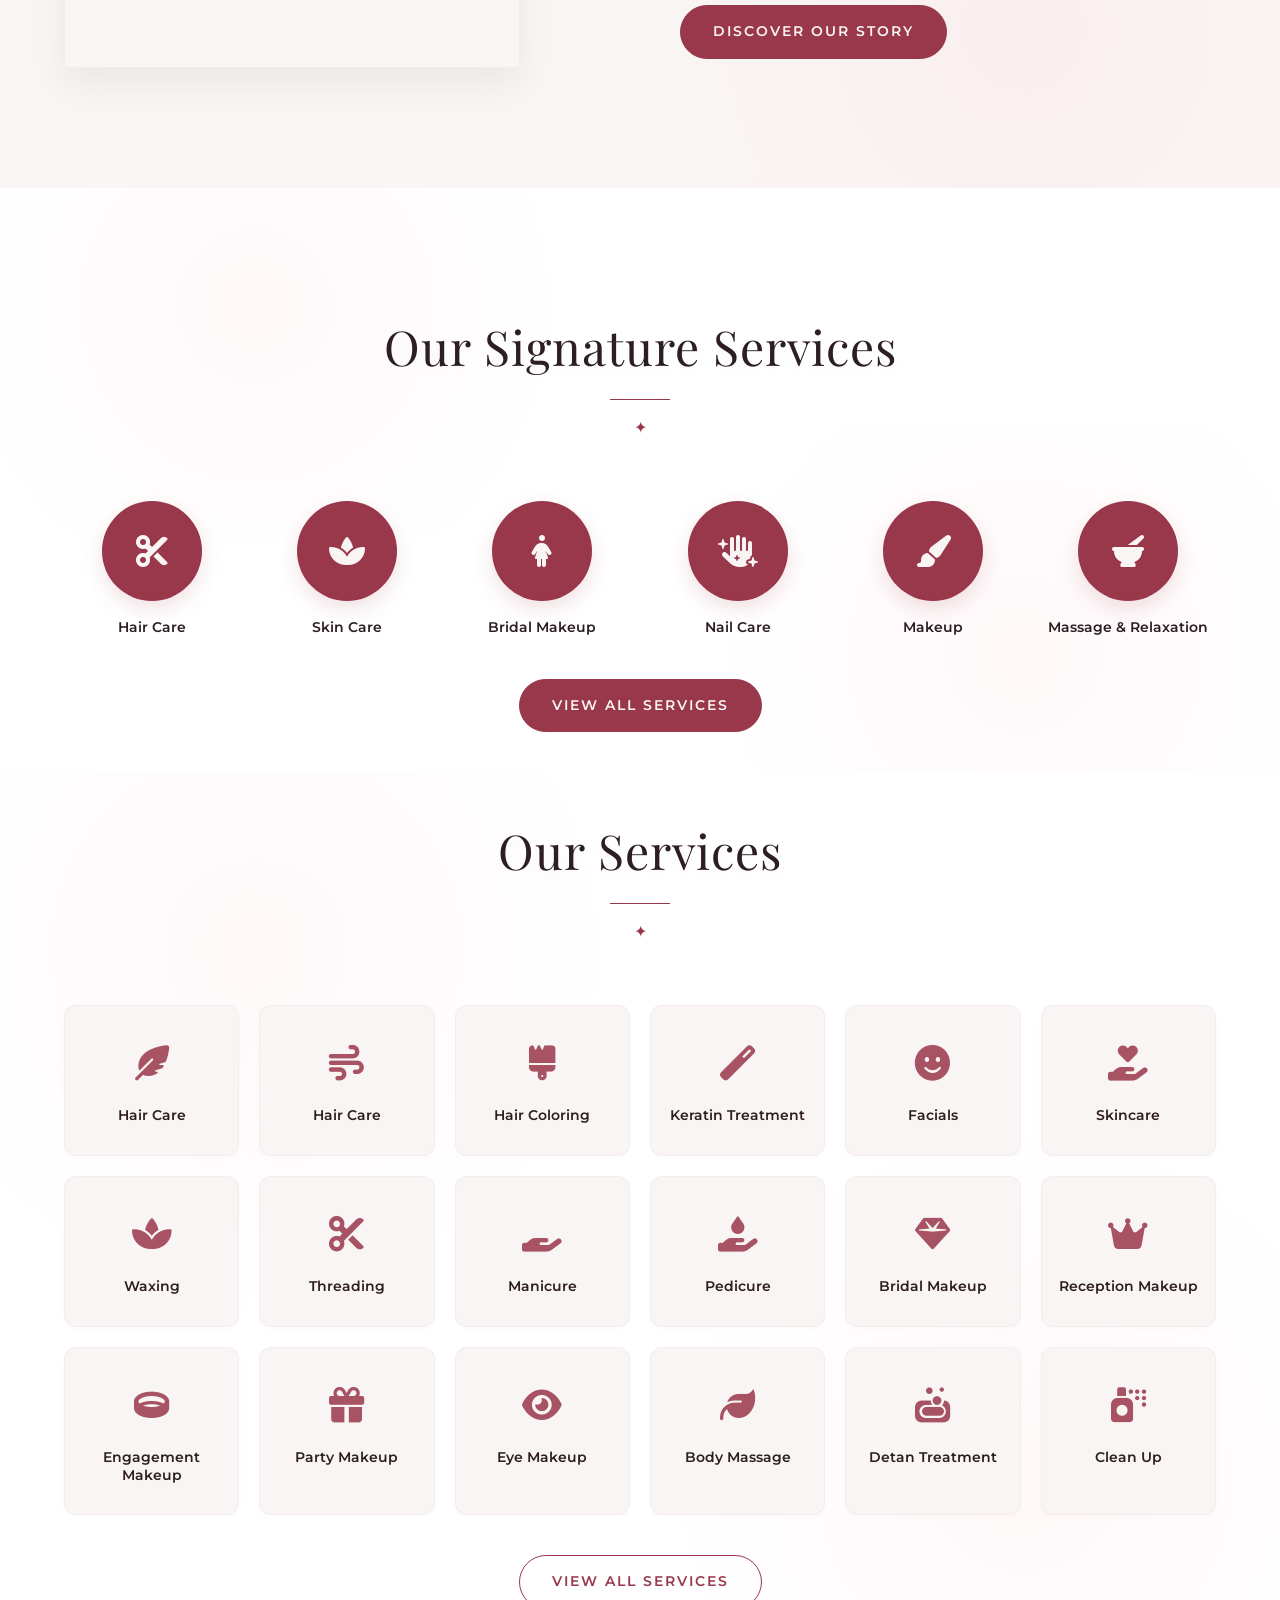
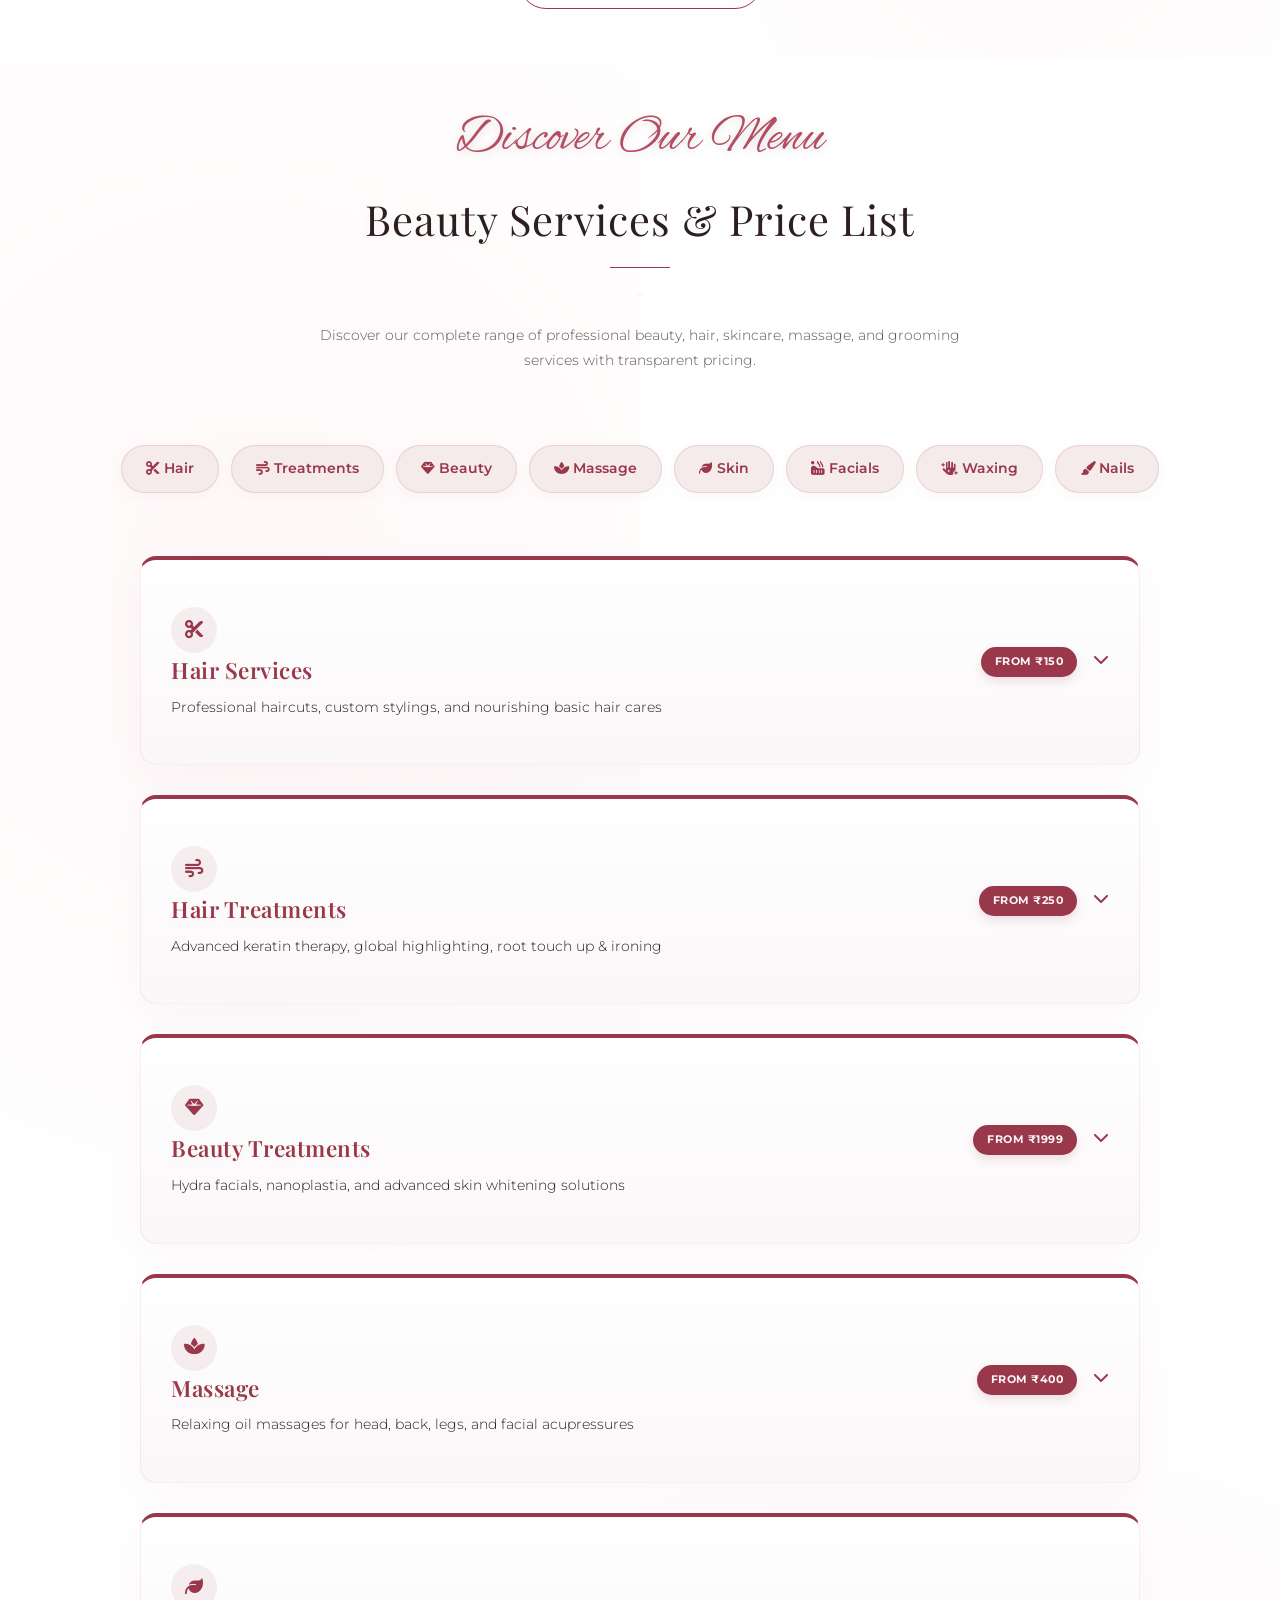
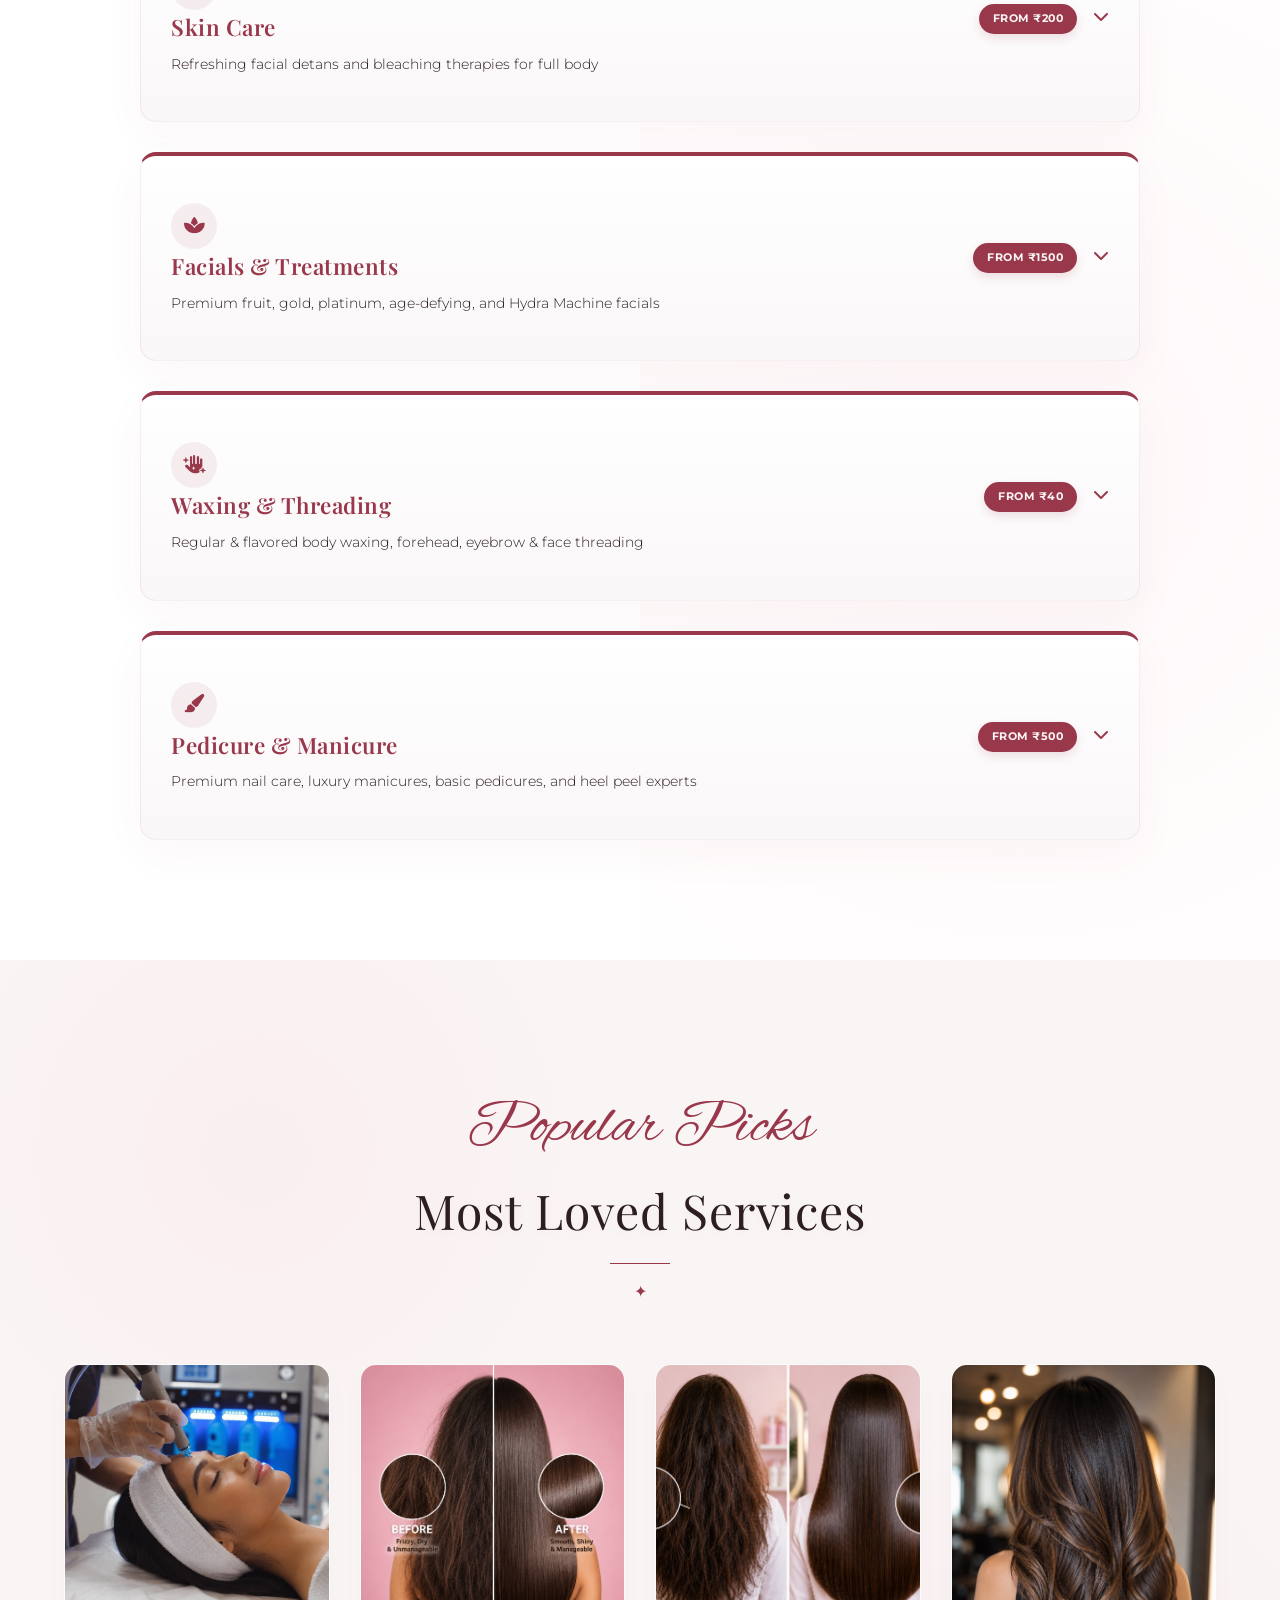
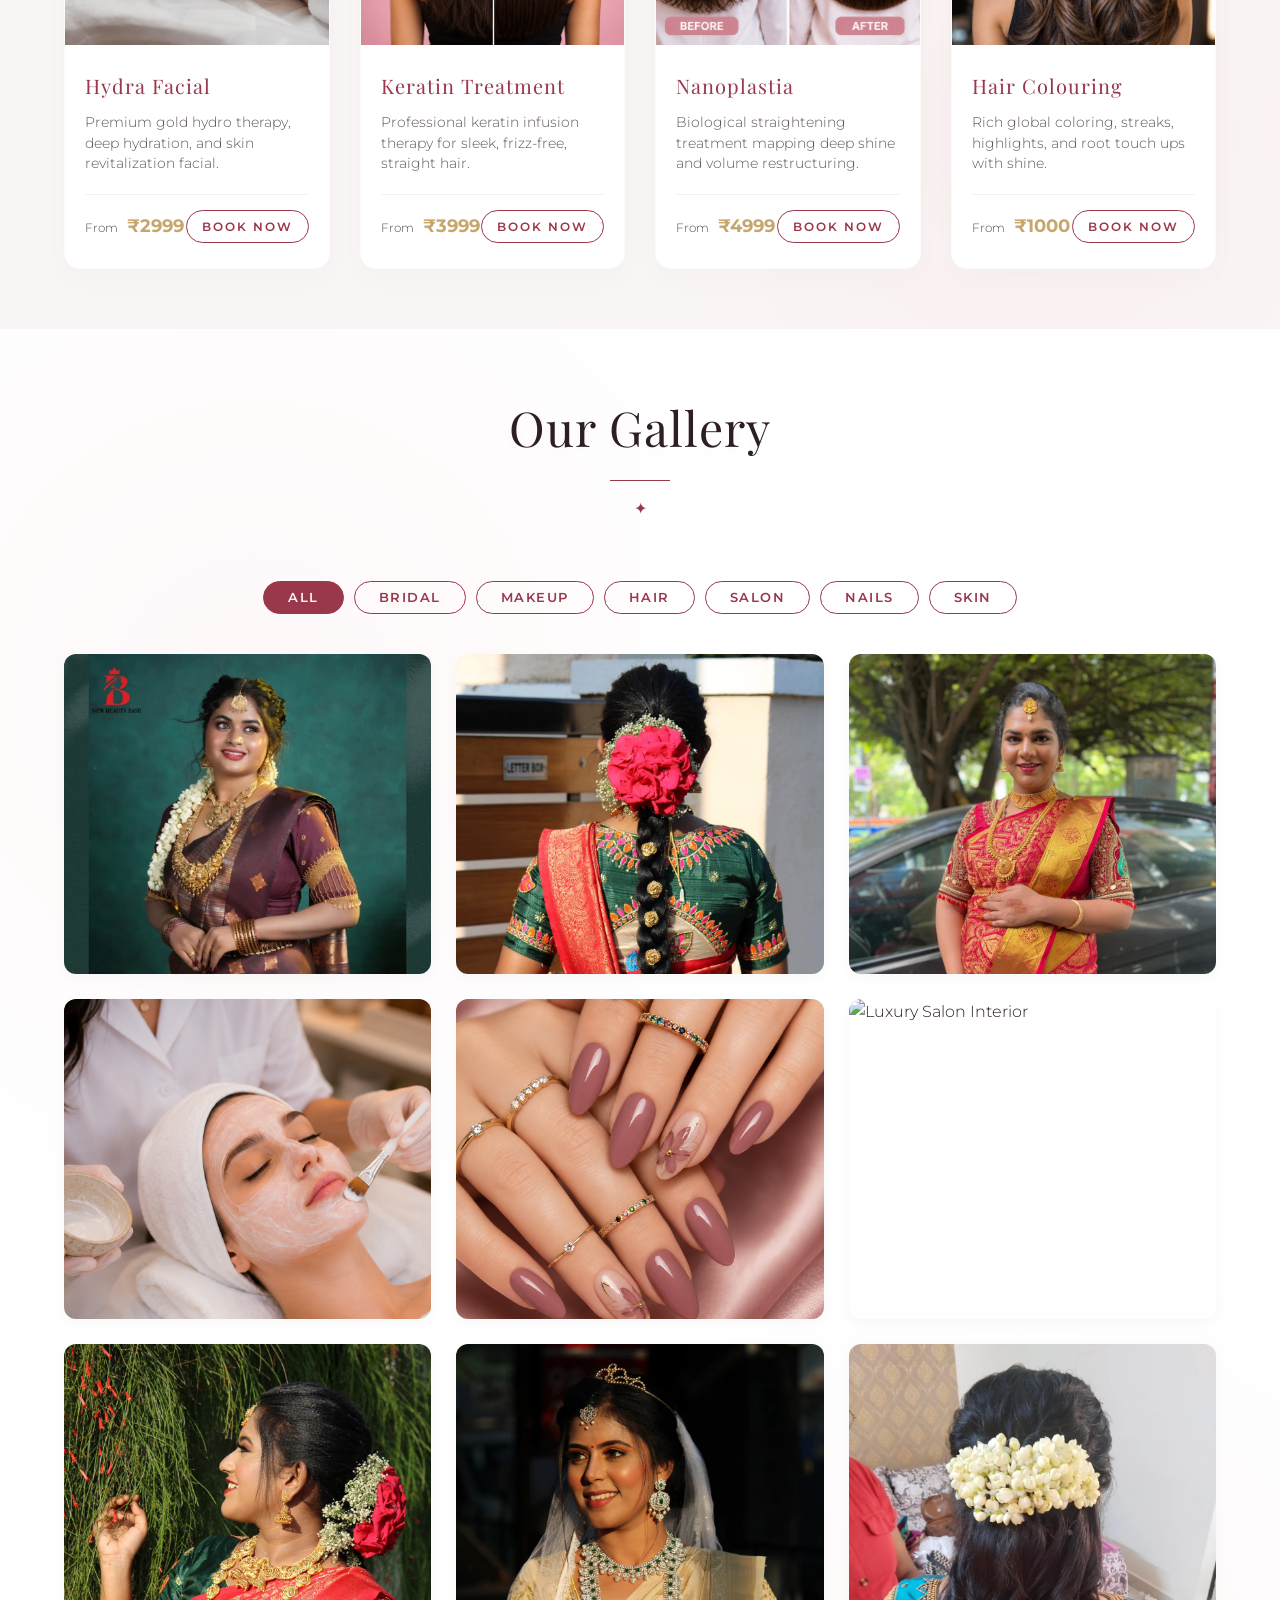
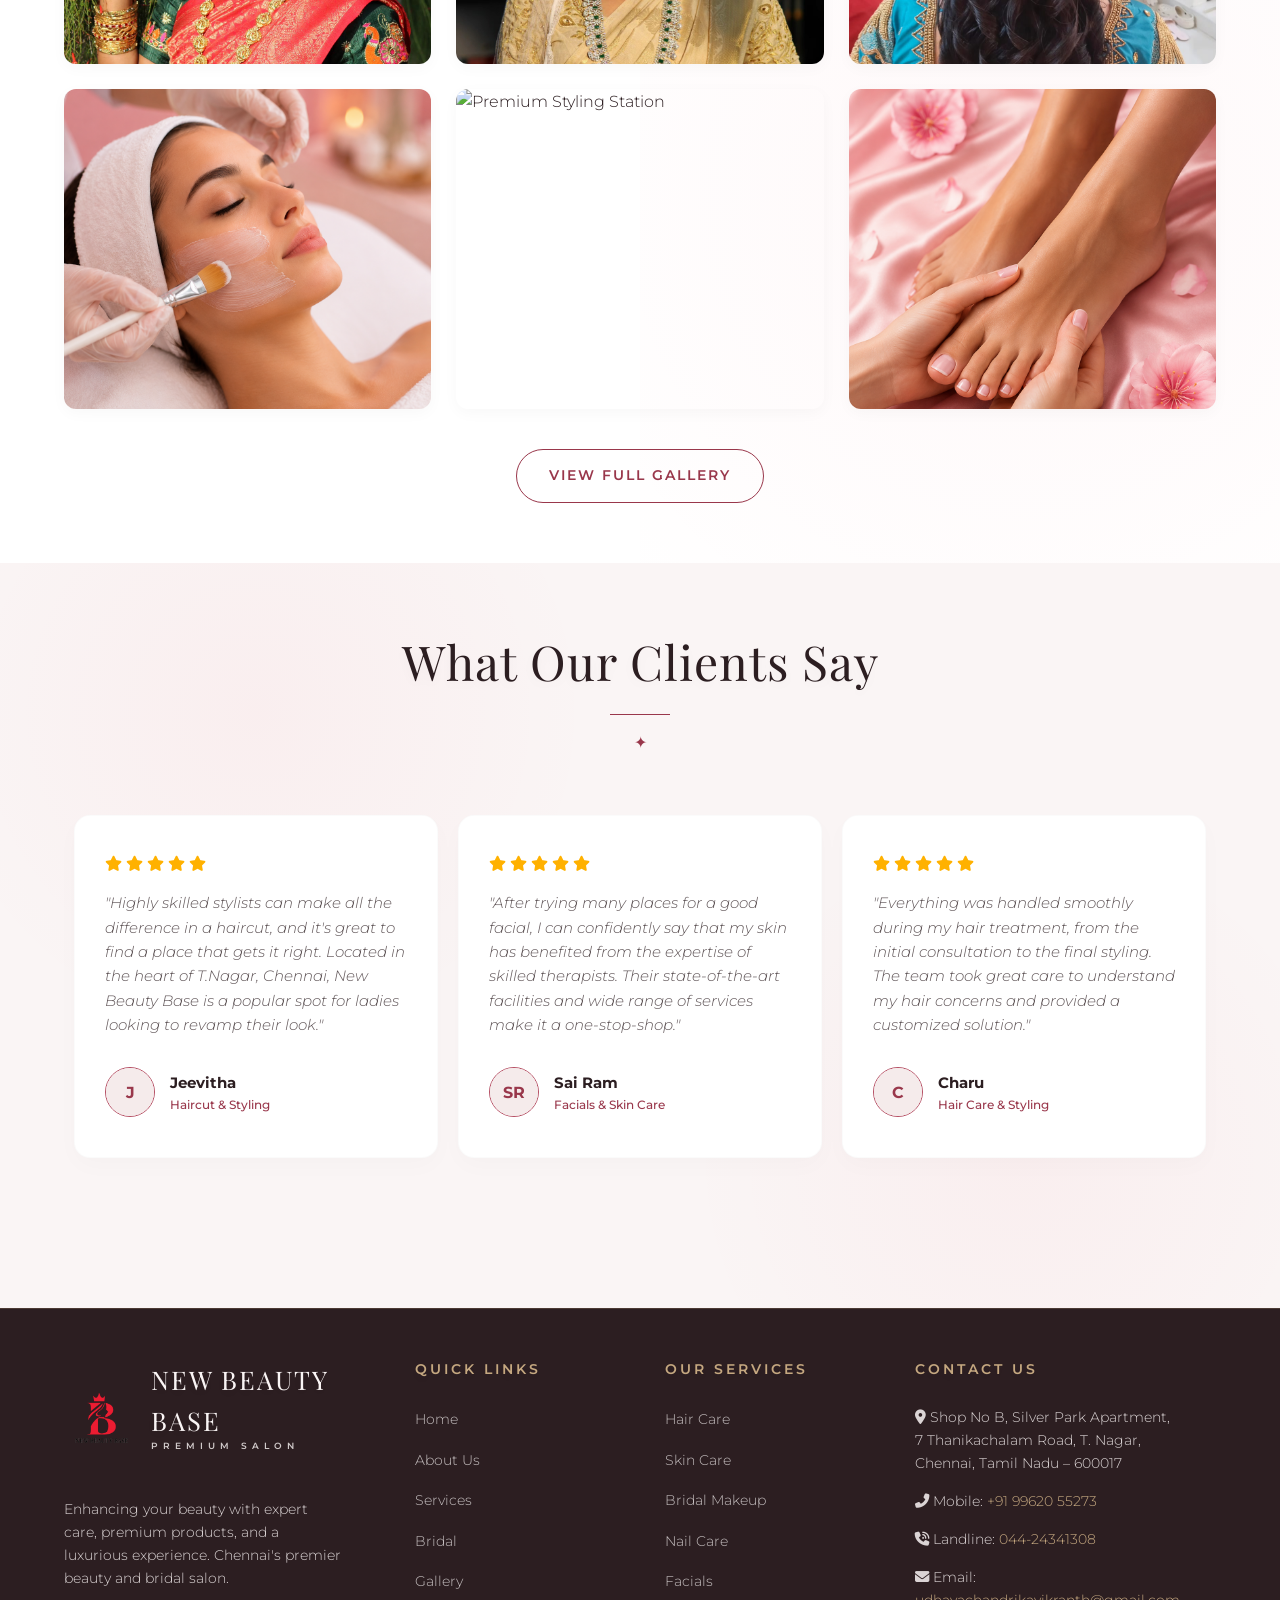
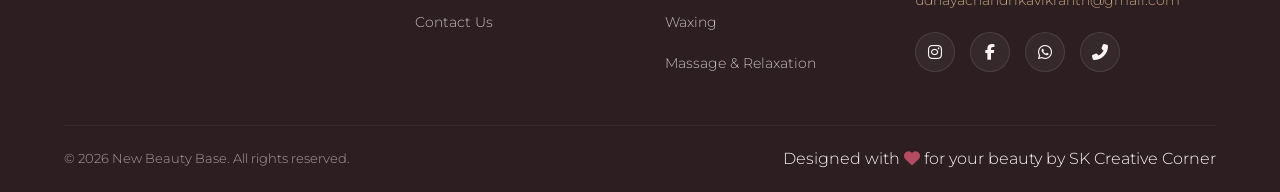
==== commit 6cb2ecd3: "Initial commit" ====
--- a/index.html
+++ b/index.html
@@ -29,7 +29,7 @@
   <header>
     <div class="nav-container">
       <a href="index.html" class="logo">
-        <img src="assets/images/logo.png" alt="New Beauty Base Logo" class="logo-img" onerror="this.style.display='none'">
+        <img src="assets/images/Logo.png" alt="New Beauty Base Logo" class="logo-img" onerror="this.style.display='none'">
         <div class="logo-text">
           <h1>New Beauty Base</h1>
           <p>Premium Salon</p>
@@ -1167,7 +1167,7 @@
       <div class="footer-grid">
         <div class="footer-column footer-logo">
           <a href="index.html" class="logo" style="margin-bottom: 20px; display: flex; align-items: center;">
-            <img src="assets/images/logo.png" alt="New Beauty Base Logo" class="logo-img" onerror="this.style.display='none'">
+            <img src="assets/images/Logo.png" alt="New Beauty Base Logo" class="logo-img" onerror="this.style.display='none'">
             <div class="logo-text" style="color: var(--color-light);">
               <h2 style="font-family: var(--font-serif); font-size: 1.6rem; letter-spacing: 2px; text-transform: uppercase; margin-bottom: 0;">New Beauty Base</h2>
               <p style="font-family: var(--font-sans); font-size: 0.55rem; letter-spacing: 5px; text-transform: uppercase; color: #FAF5F5; opacity: 0.8; margin-top: -2px;">Premium Salon</p>
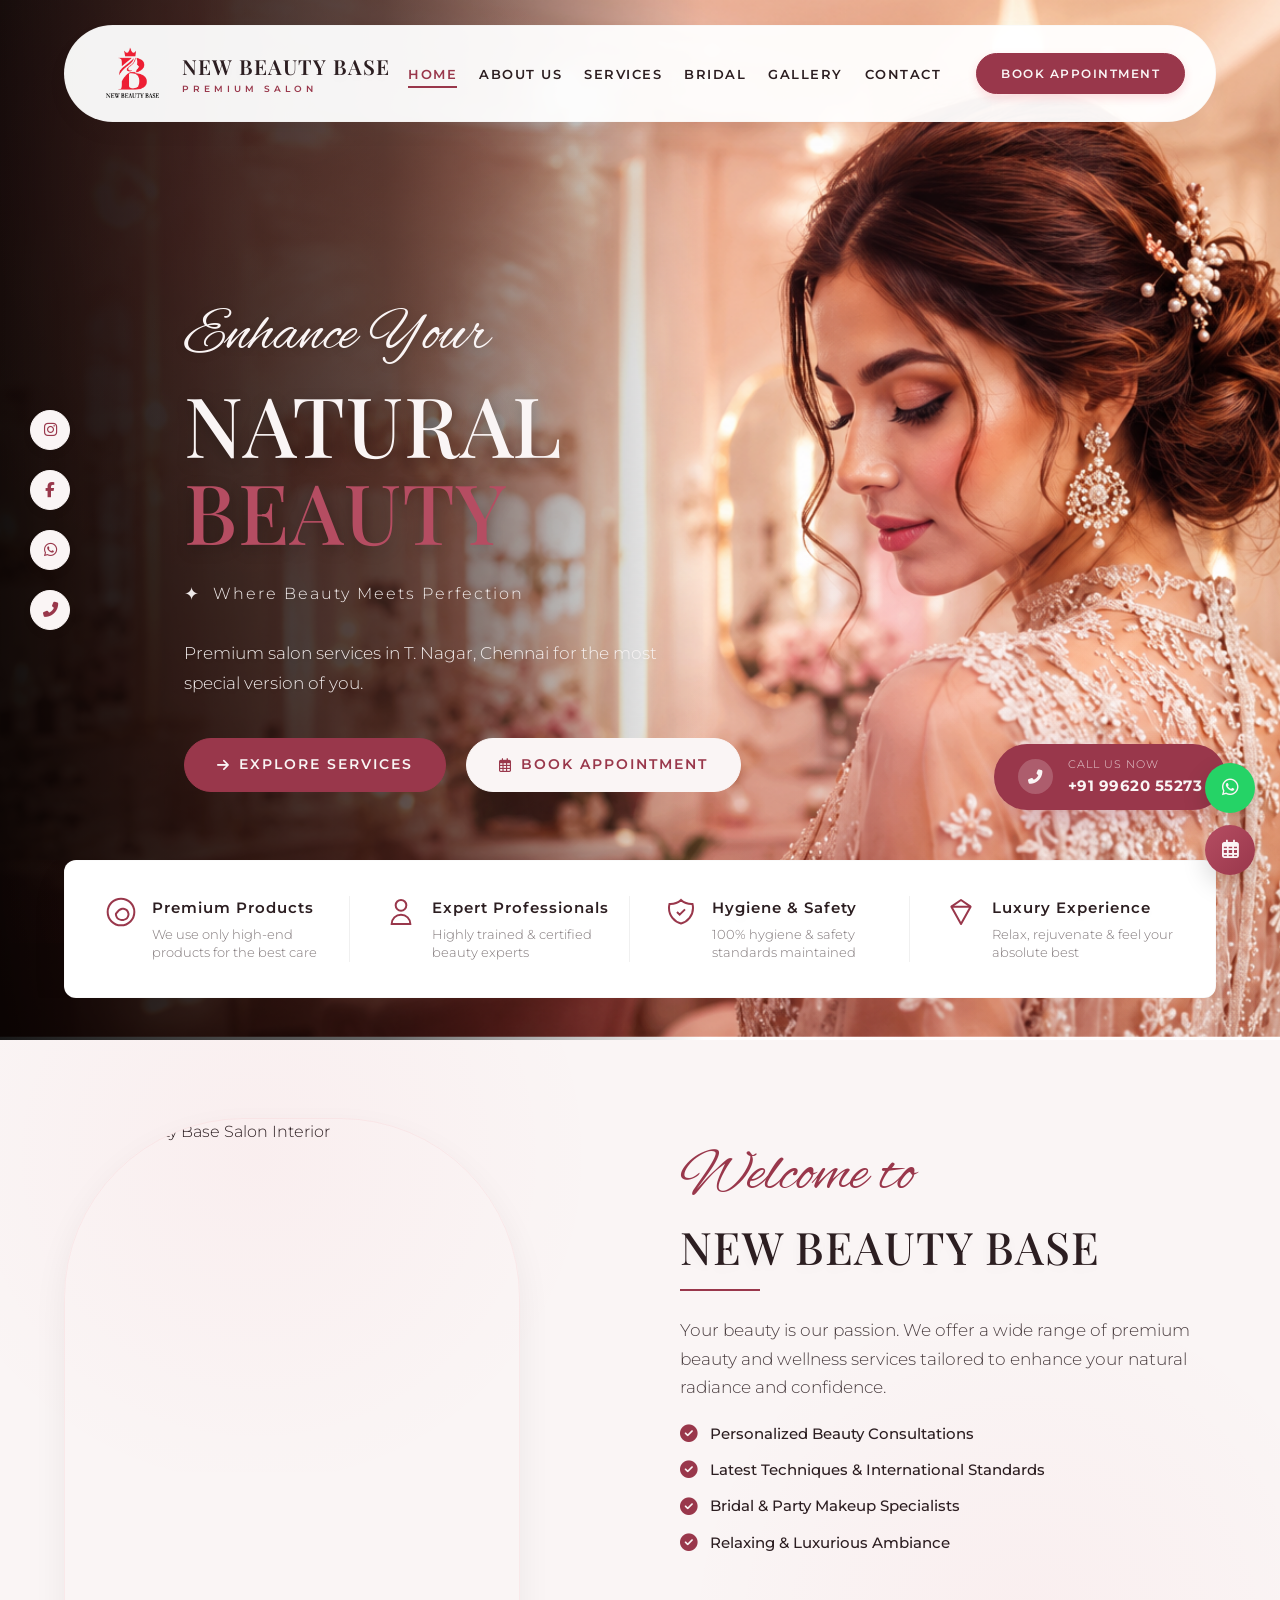
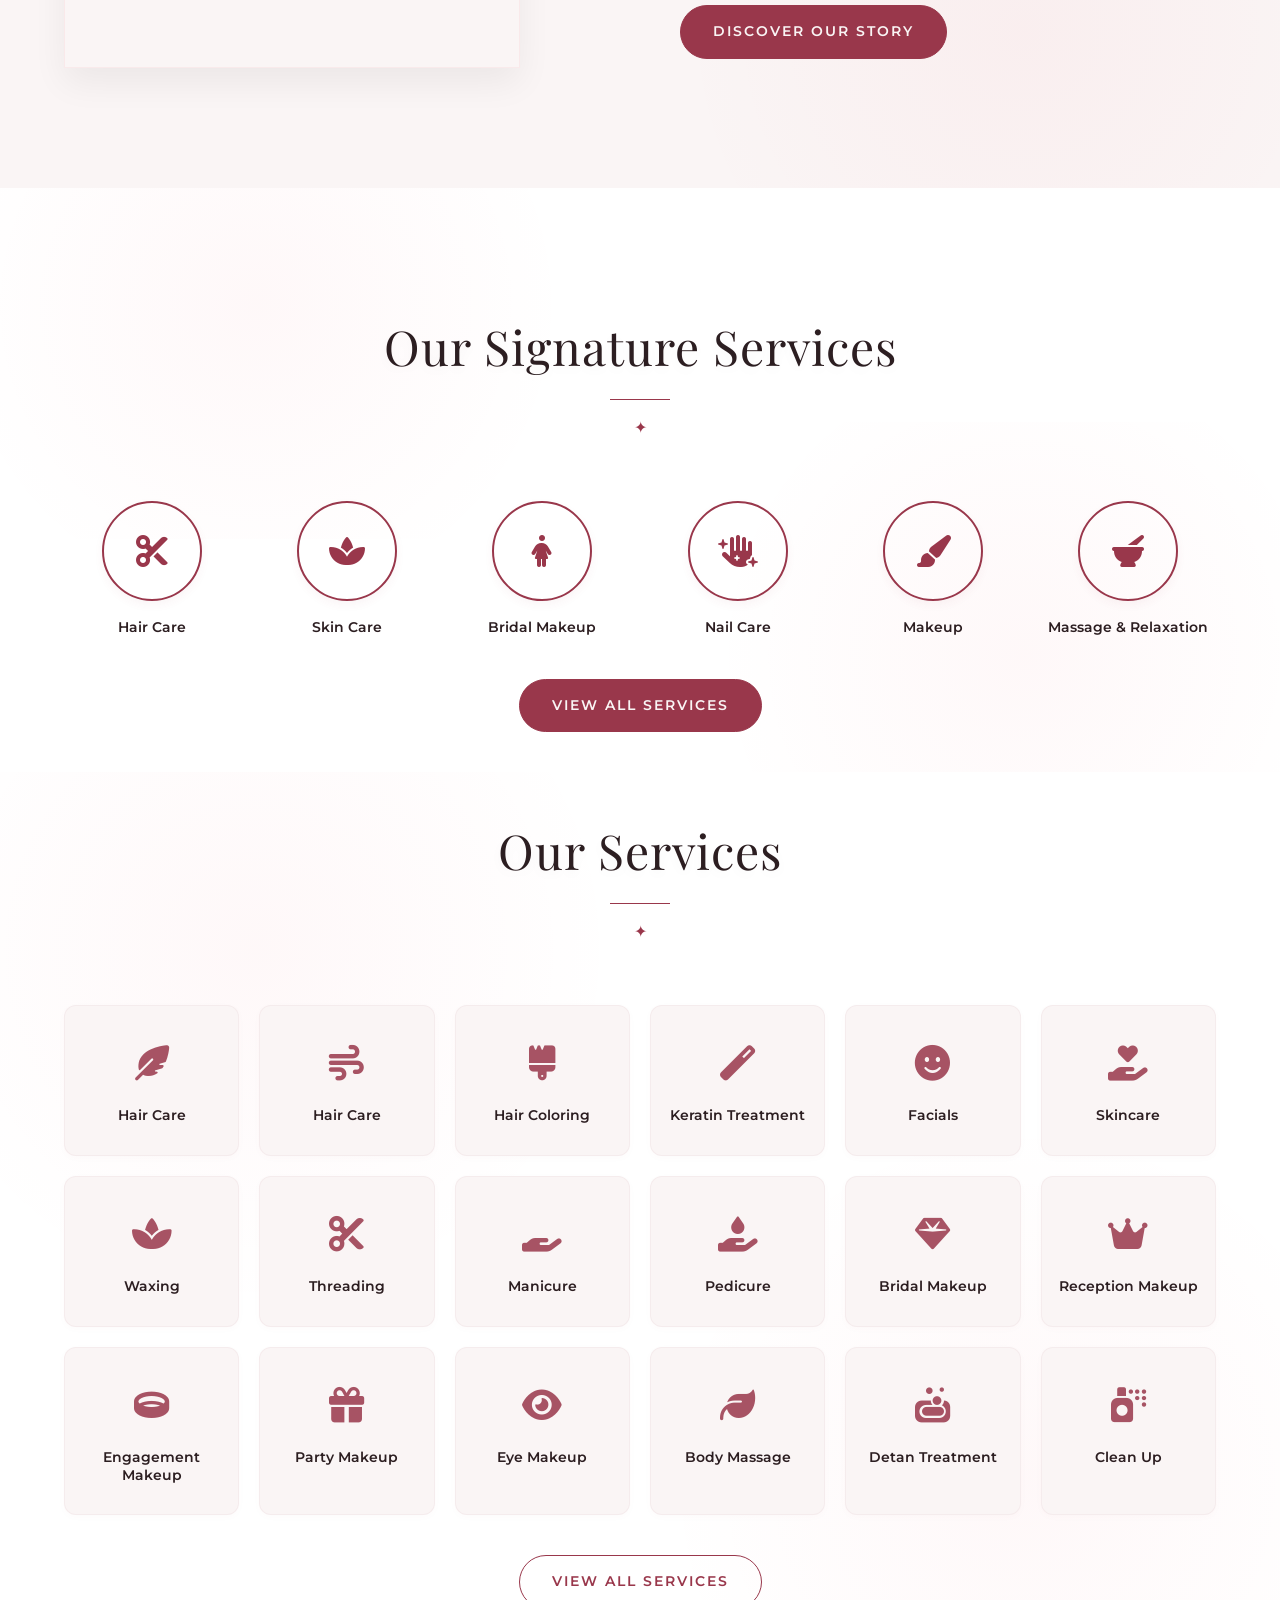
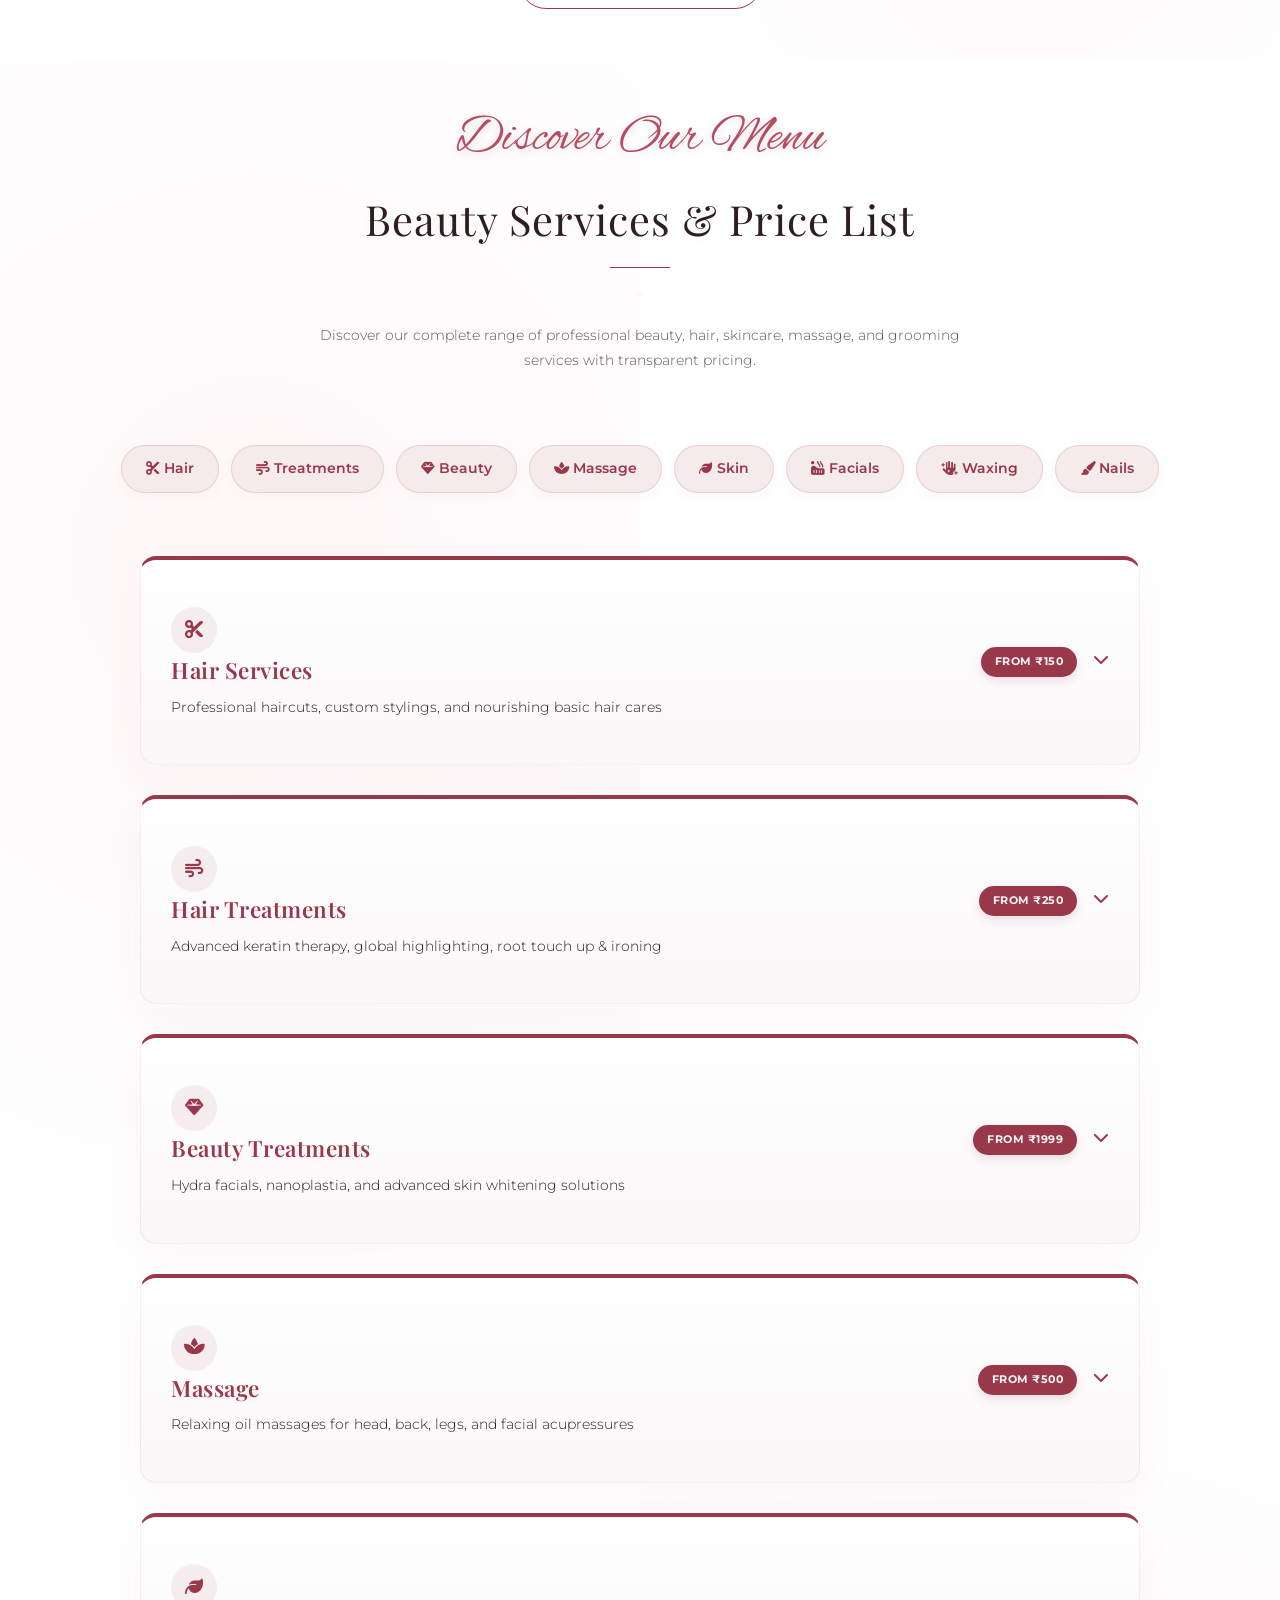
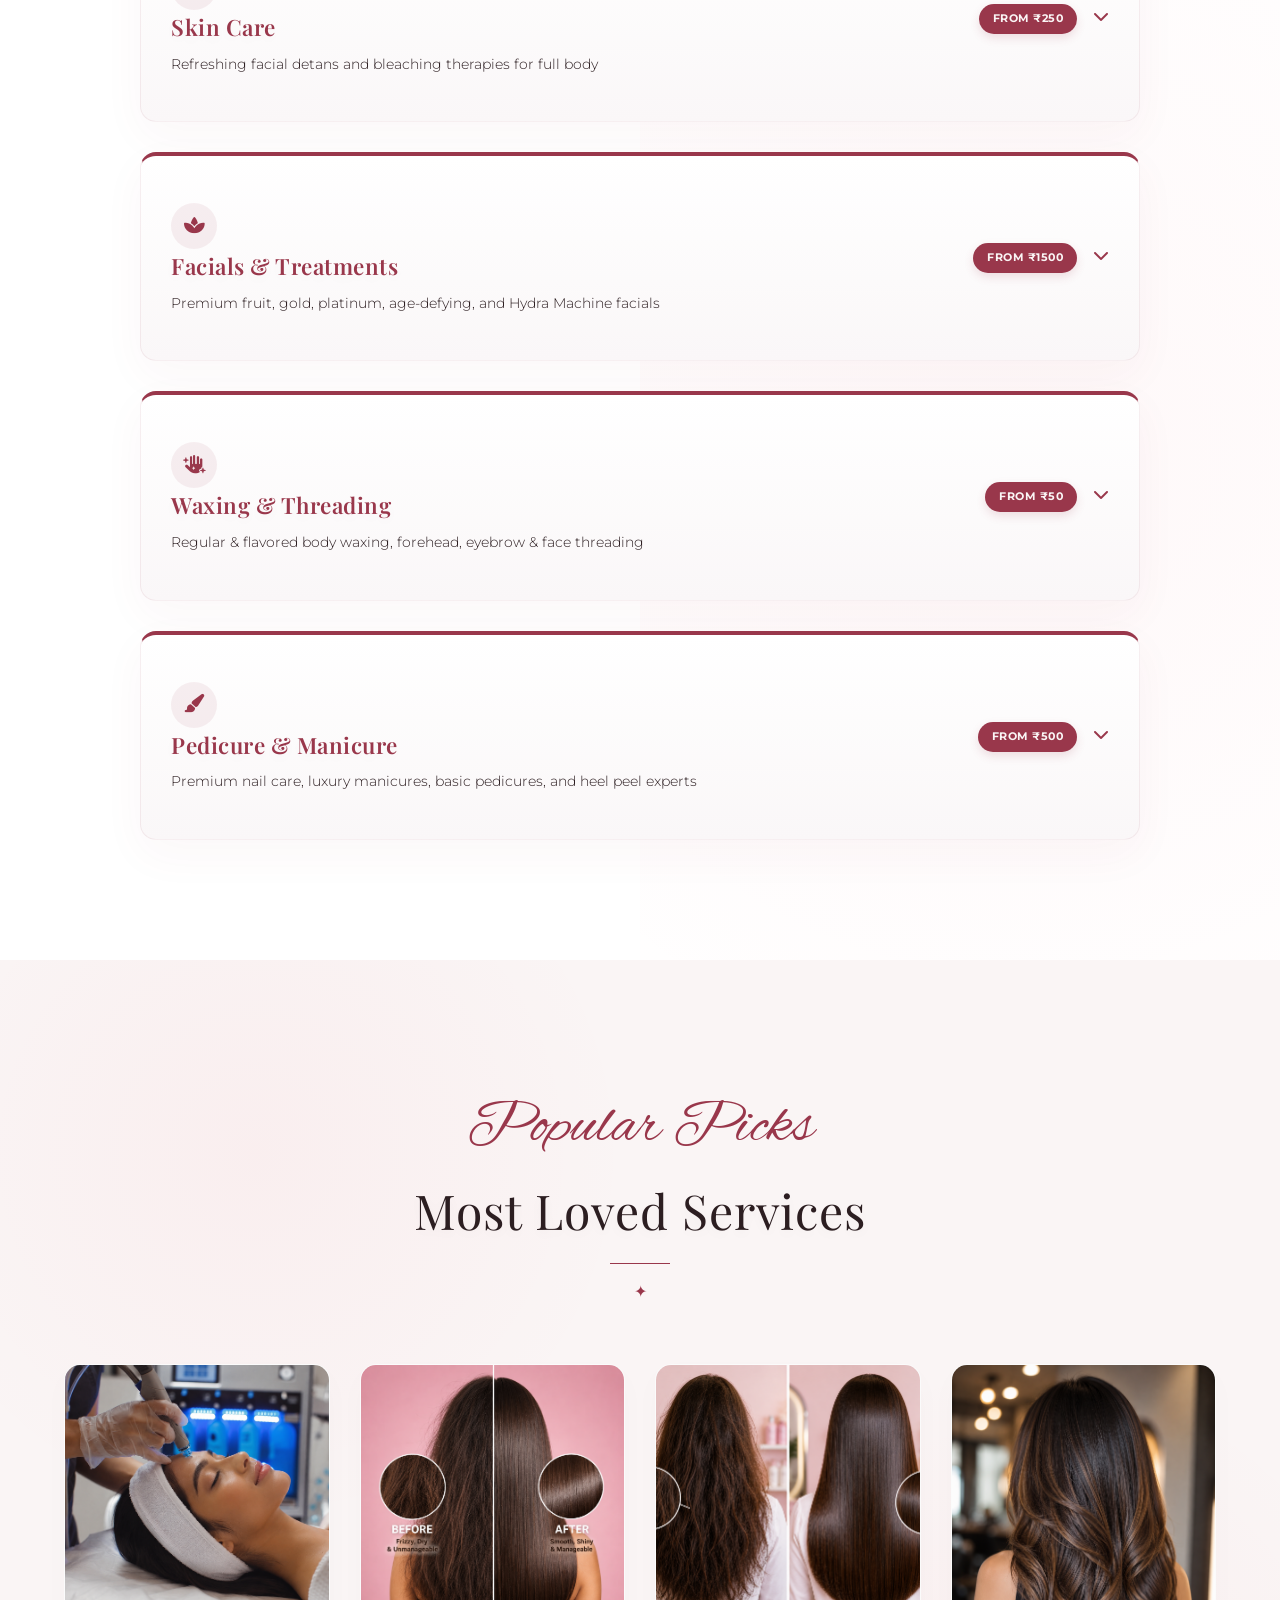
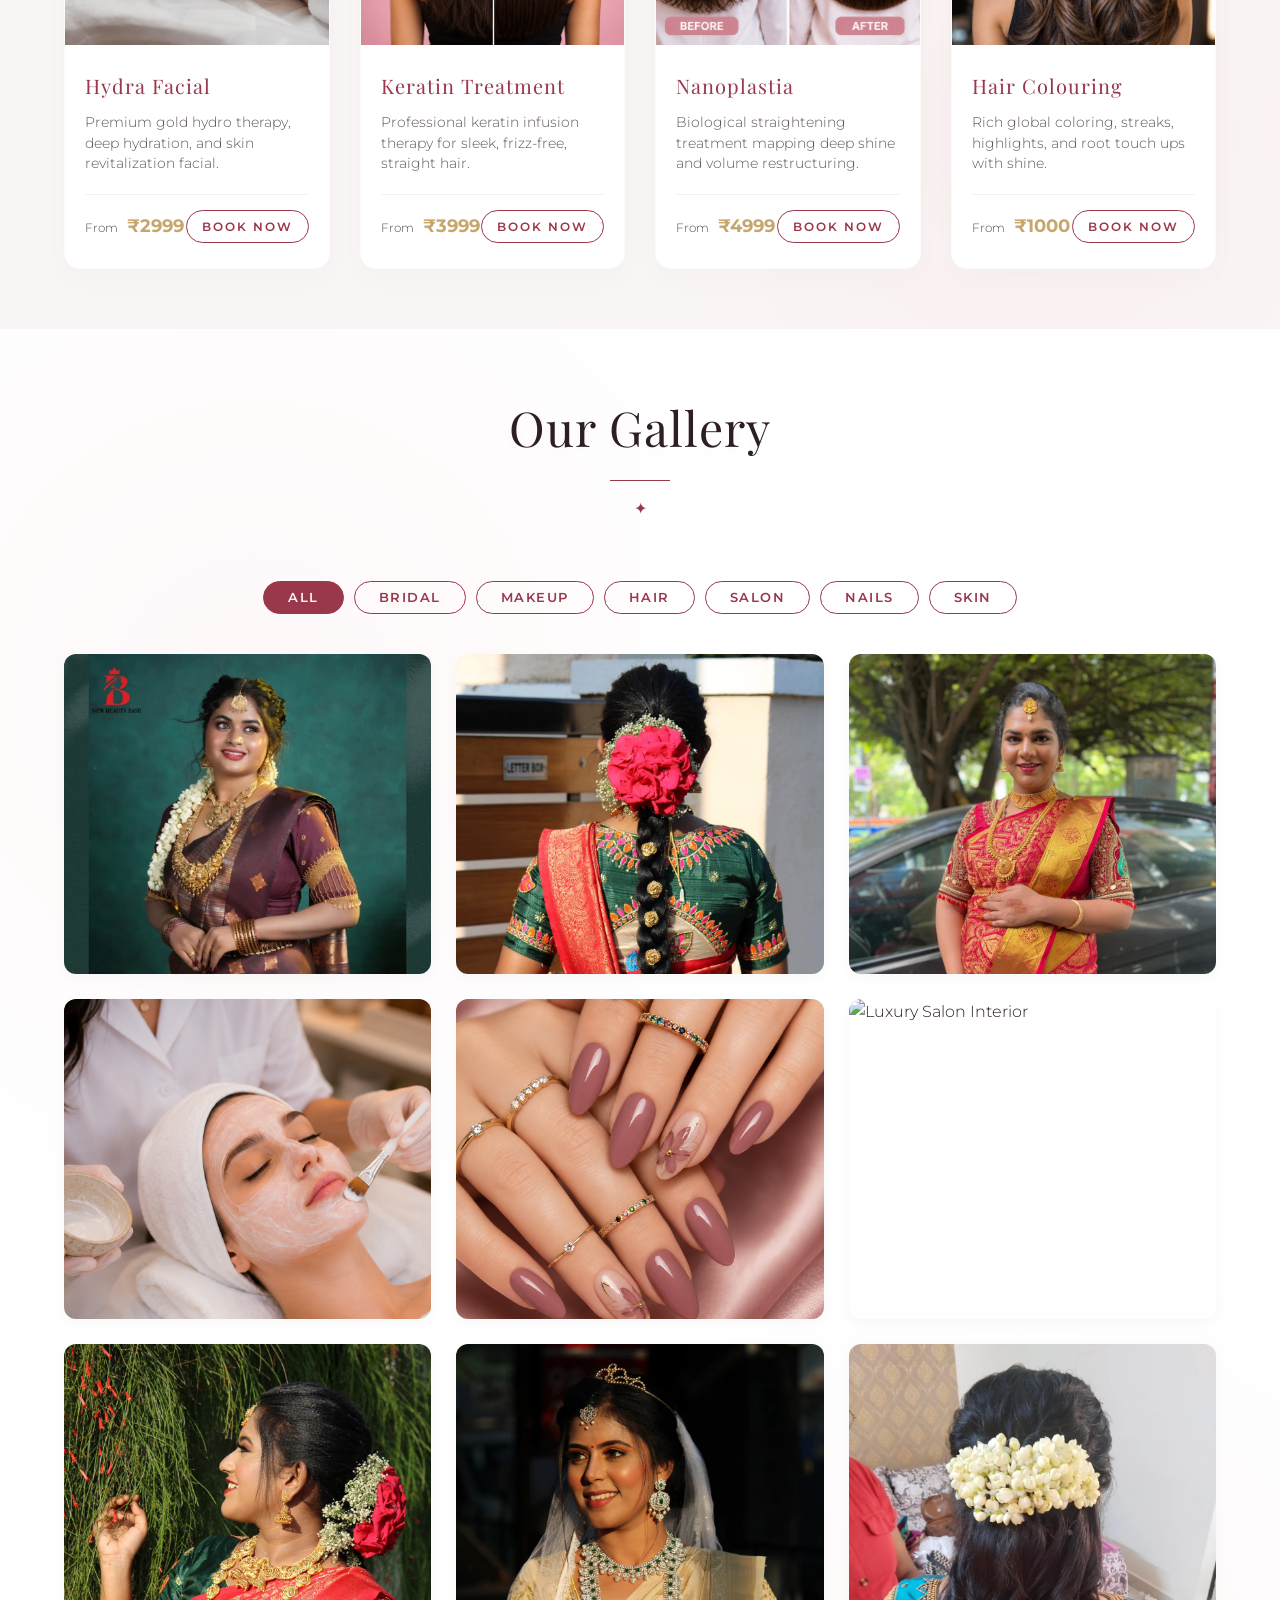
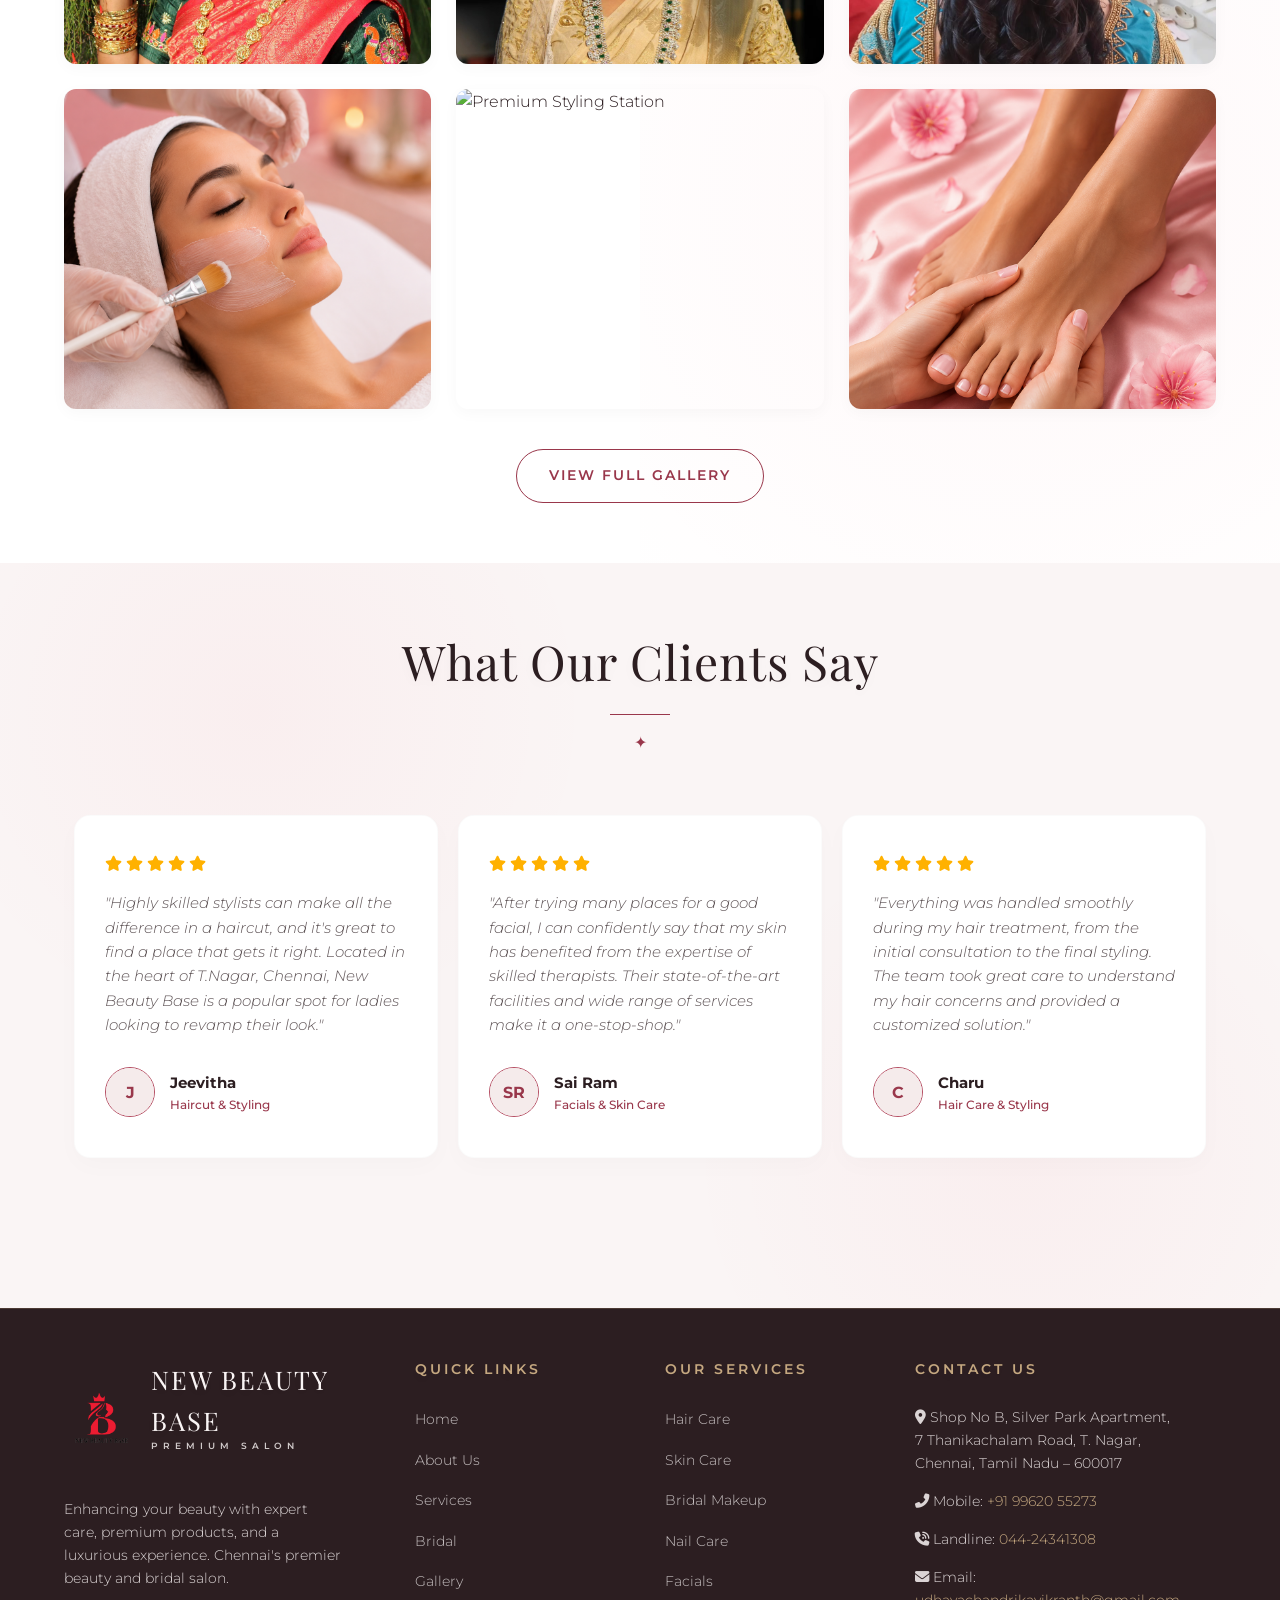
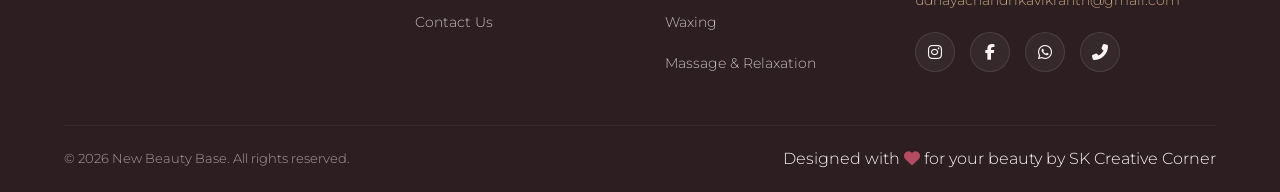
==== commit d9a97055: "Initial commit" ====
--- a/index.html
+++ b/index.html
@@ -424,8 +424,7 @@
                   <div class="col-lg-6 col-md-12">
                     <h4 class="price-subcategory-title">Hair Treatments</h4>
                     <div class="price-list-items">
-                      <div class="price-item"><span class="price-name">Hair Wash (Without Conditioner)</span><span class="price-dots"></span><span class="price-value">₹250</span></div>
-                      <div class="price-item"><span class="price-name">Hair Wash (With Conditioner)</span><span class="price-dots"></span><span class="price-value">₹350</span></div>
+                      <div class="price-item"><span class="price-name">Hair Wash with Conditioner</span><span class="price-dots"></span><span class="price-value">₹500</span></div>
                       <div class="price-item"><span class="price-name">Blow Dry</span><span class="price-dots"></span><span class="price-value">₹500 - ₹1500</span></div>
                       <div class="price-item"><span class="price-name">Ironing</span><span class="price-dots"></span><span class="price-value">₹1000 - ₹2000</span></div>
                       <div class="price-item"><span class="price-name">Tongs</span><span class="price-dots"></span><span class="price-value">₹1000 - ₹2000</span></div>
@@ -441,7 +440,7 @@
                   <div class="col-lg-6 col-md-12">
                     <h4 class="price-subcategory-title">Hair Colouring</h4>
                     <div class="price-list-items">
-                      <div class="price-item"><span class="price-name">Root Touch Up</span><span class="price-dots"></span><span class="price-value">₹1000</span></div>
+                      <div class="price-item"><span class="price-name">Root Touch Up</span><span class="price-dots"></span><span class="price-value">₹1200</span></div>
                       <div class="price-item"><span class="price-name">Global Colouring</span><span class="price-dots"></span><span class="price-value">₹1600 (Per Tube)</span></div>
                       <div class="price-item"><span class="price-name">Streak</span><span class="price-dots"></span><span class="price-value">₹300 (Per Streak)</span></div>
                       <div class="price-item"><span class="price-name">Global Highlights</span><span class="price-dots"></span><span class="price-value">₹1200 - ₹2000</span></div>
@@ -492,7 +491,7 @@
                   </div>
                 </div>
                 <div class="d-flex align-items-center gap-3">
-                  <span class="starting-badge">From ₹400</span>
+                  <span class="starting-badge">From ₹500</span>
                   <i class="fas fa-chevron-down toggle-arrow"></i>
                 </div>
               </div>
@@ -536,7 +535,7 @@
                   </div>
                 </div>
                 <div class="d-flex align-items-center gap-3">
-                  <span class="starting-badge">From ₹200</span>
+                  <span class="starting-badge">From ₹250</span>
                   <i class="fas fa-chevron-down toggle-arrow"></i>
                 </div>
               </div>
@@ -646,7 +645,7 @@
                   </div>
                 </div>
                 <div class="d-flex align-items-center gap-3">
-                  <span class="starting-badge">From ₹40</span>
+                  <span class="starting-badge">From ₹50</span>
                   <i class="fas fa-chevron-down toggle-arrow"></i>
                 </div>
               </div>
@@ -655,11 +654,11 @@
                   <div class="col-lg-6 col-md-12">
                     <h4 class="price-subcategory-title">Threading</h4>
                     <div class="price-list-items">
-                      <div class="price-item"><span class="price-name">Eyebrows</span><span class="price-dots"></span><span class="price-value">₹60</span></div>
-                      <div class="price-item"><span class="price-name">Forehead</span><span class="price-dots"></span><span class="price-value">₹40</span></div>
-                      <div class="price-item"><span class="price-name">Upper Lip</span><span class="price-dots"></span><span class="price-value">₹40</span></div>
-                      <div class="price-item"><span class="price-name">Chin</span><span class="price-dots"></span><span class="price-value">₹40</span></div>
-                      <div class="price-item"><span class="price-name">Cheek Sides</span><span class="price-dots"></span><span class="price-value">₹80</span></div>
+                      <div class="price-item"><span class="price-name">Eyebrows</span><span class="price-dots"></span><span class="price-value">₹50</span></div>
+                      <div class="price-item"><span class="price-name">Forehead</span><span class="price-dots"></span><span class="price-value">₹50</span></div>
+                      <div class="price-item"><span class="price-name">Upper Lip</span><span class="price-dots"></span><span class="price-value">₹50</span></div>
+                      <div class="price-item"><span class="price-name">Chin</span><span class="price-dots"></span><span class="price-value">₹50</span></div>
+                      <div class="price-item"><span class="price-name">Cheek Sides</span><span class="price-dots"></span><span class="price-value">₹150</span></div>
                       <div class="price-item"><span class="price-name">Full Face</span><span class="price-dots"></span><span class="price-value">₹300</span></div>
                     </div>
                   </div>
@@ -709,9 +708,10 @@
               <div class="accordion-content">
                 <h4 class="price-subcategory-title">Pedicure & Manicure Menu</h4>
                 <div class="price-list-items">
-                  <div class="price-item"><span class="price-name">Premium Manicure</span><span class="price-dots"></span><span class="price-value">₹500</span></div>
-                  <div class="price-item"><span class="price-name">Premium Pedicure</span><span class="price-dots"></span><span class="price-value">₹1000</span></div>
-                  <div class="price-item"><span class="price-name">Basic Pedicure & Manicure</span><span class="price-dots"></span><span class="price-value">₹800</span></div>
+                  <div class="price-item"><span class="price-name">Basic Manicure</span><span class="price-dots"></span><span class="price-value">₹500</span></div>
+                  <div class="price-item"><span class="price-name">Premium Manicure</span><span class="price-dots"></span><span class="price-value">₹800</span></div>
+                  <div class="price-item"><span class="price-name">Basic Pedicure</span><span class="price-dots"></span><span class="price-value">₹800</span></div>
+                  <div class="price-item"><span class="price-name">Premium Pedicure</span><span class="price-dots"></span><span class="price-value">₹1200</span></div>
                   <div class="price-item"><span class="price-name">Pedicial</span><span class="price-dots"></span><span class="price-value">₹1500</span></div>
                   <div class="price-item"><span class="price-name">Manicial</span><span class="price-dots"></span><span class="price-value">₹1000</span></div>
                   <div class="price-item"><span class="price-name">Heel Peel Pedicure</span><span class="price-dots"></span><span class="price-value">₹1800</span></div>
--- a/assets/css/style.css
+++ b/assets/css/style.css
@@ -654,7 +654,8 @@
 @media (max-width: 768px) {
   .page-banner {
     height: 280px;
-    padding-top: 80px;
+    padding-top: 110px !important;
+    align-items: flex-start !important;
   }
   .page-banner h1 {
     font-size: 2.8rem;
@@ -1154,6 +1155,7 @@
   left: 0;
   width: 100%;
   height: 100%;
+  overflow: hidden;
 }
 
 .slider-img img {
@@ -1169,7 +1171,7 @@
 
 .img-after {
   z-index: 2;
-  width: 50%; /* JS will change this */
+  width: 53%; /* JS will change this */
 }
 
 /* Let's make sure the images stack properly */
@@ -1177,7 +1179,7 @@
   position: absolute;
   top: 0;
   left: 0;
-  width: 800px; /* Must match the max-width of container */
+  width: 960px;
   height: 550px;
   max-width: none !important;
 }
@@ -1186,7 +1188,7 @@
   position: absolute;
   z-index: 10;
   top: 0;
-  left: 50%; /* JS will change this */
+  left: 53%; /* JS will change this */
   width: 4px;
   height: 100%;
   background: var(--color-gold);
@@ -1226,22 +1228,21 @@
 }
 
 .label-before {
+  right: 20px;
+}
+
+.label-after {
   left: 20px;
   z-index: 4;
 }
 
-.label-after {
-  right: 20px;
-  z-index: 4;
-}
-
 @media (max-width: 768px) {
   .slider-container {
-    height: 380px;
+    height: auto !important;
+    aspect-ratio: 800 / 550;
   }
   .slider-img-after-img {
-    height: 380px;
-    width: 100vw; /* Responsive override for slider inner content via JS later */
+    height: 100% !important;
   }
 }
 
@@ -1659,6 +1660,8 @@
 /* Luxury Booking Form */
 .booking-form-wrapper {
   padding: 50px;
+  display: flex;
+  flex-direction: column;
 }
 
 .form-title {
@@ -1676,7 +1679,20 @@
 .booking-form {
   display: grid;
   grid-template-columns: 1fr 1fr;
+  grid-template-rows: auto auto 1fr auto;
   gap: 25px;
+  flex-grow: 1;
+}
+
+.form-group-textarea {
+  display: flex;
+  flex-direction: column;
+}
+
+.form-group-textarea textarea {
+  flex-grow: 1;
+  min-height: 140px;
+  height: 100%;
 }
 
 .form-group-full {
@@ -1731,18 +1747,51 @@
     padding: 0 15px;
     box-sizing: border-box;
   }
+  .hours-card {
+    padding: 30px 20px !important;
+  }
+  .contact-info-cards {
+    text-align: center;
+  }
+  .contact-info-cards .section-subtitle,
+  .contact-info-cards h2 {
+    text-align: center;
+    width: 100%;
+  }
   .contact-detail-card {
-    padding: 20px;
+    flex-direction: column;
+    align-items: center;
+    text-align: center;
+    padding: 25px 20px;
     gap: 15px;
   }
   .booking-form-wrapper {
-    padding: 25px 20px;
+    padding: 30px 20px;
+    background: #FAF5F5 !important;
+    border: 1px solid rgba(153, 55, 75, 0.1) !important;
+    border-radius: 12px;
+    box-shadow: 0 15px 35px rgba(153, 55, 75, 0.05);
+  }
+  .form-title {
+    font-size: 1.8rem;
+    text-align: center;
+    margin-bottom: 5px;
+  }
+  .form-subtitle {
+    font-size: 0.85rem;
+    text-align: center;
+    margin-bottom: 25px;
   }
   .booking-form {
-    grid-template-columns: 1fr;
-  }
-  .form-group-full {
-    grid-column: span 1;
+    display: flex;
+    flex-direction: column;
+    gap: 20px;
+  }
+  .booking-form .btn-fill {
+    width: 100%;
+    justify-content: center;
+    padding: 14px 20px;
+    font-size: 0.9rem;
   }
 }
 
@@ -1755,7 +1804,8 @@
 }
 
 .map-container {
-  height: 450px;
+  height: 100%;
+  min-height: 450px;
   border: 1px solid rgba(197, 168, 128, 0.25);
   box-shadow: 0 20px 50px rgba(0,0,0,0.05);
 }
@@ -1769,10 +1819,13 @@
 .hours-card {
   background: var(--color-light);
   color: var(--color-dark);
-  padding: 50px 40px;
+  padding: 40px;
   border-radius: 4px;
   border: 1px solid rgba(197, 168, 128, 0.3);
   box-shadow: 0 15px 45px rgba(0,0,0,0.03);
+  display: flex;
+  flex-direction: column;
+  justify-content: space-between;
 }
 
 .hours-card h3 {
@@ -1812,6 +1865,7 @@
   }
   .map-container {
     height: 350px;
+    min-height: auto;
   }
 }
 
@@ -2864,19 +2918,19 @@
   width: 100px;
   height: 100px;
   border-radius: 50%;
-  background: var(--color-primary);
+  background: transparent;
   display: flex;
   justify-content: center;
   align-items: center;
   margin-bottom: 15px;
   transition: var(--transition-smooth);
-  border: 1px solid rgba(153, 55, 75, 0.1);
-  box-shadow: 0 8px 20px rgba(153, 55, 75, 0.15);
+  border: 2px solid var(--color-primary);
+  box-shadow: 0 4px 10px rgba(153, 55, 75, 0.05);
 }
 
 .category-icon-wrapper i {
   font-size: 2rem;
-  color: #FAF5F5;
+  color: var(--color-primary);
   transition: var(--transition-smooth);
 }
 
@@ -2888,14 +2942,14 @@
 }
 
 .category-circle-item:hover .category-icon-wrapper {
-  background: var(--color-blush-soft);
+  background: var(--color-primary);
   transform: translateY(-8px);
-  box-shadow: 0 12px 25px rgba(153, 55, 75, 0.1);
-  border-color: rgba(153, 55, 75, 0.2);
+  box-shadow: 0 12px 25px rgba(153, 55, 75, 0.2);
+  border-color: var(--color-primary);
 }
 
 .category-circle-item:hover .category-icon-wrapper i {
-  color: var(--color-primary);
+  color: #FAF5F5;
 }
 
 @media (max-width: 991px) {
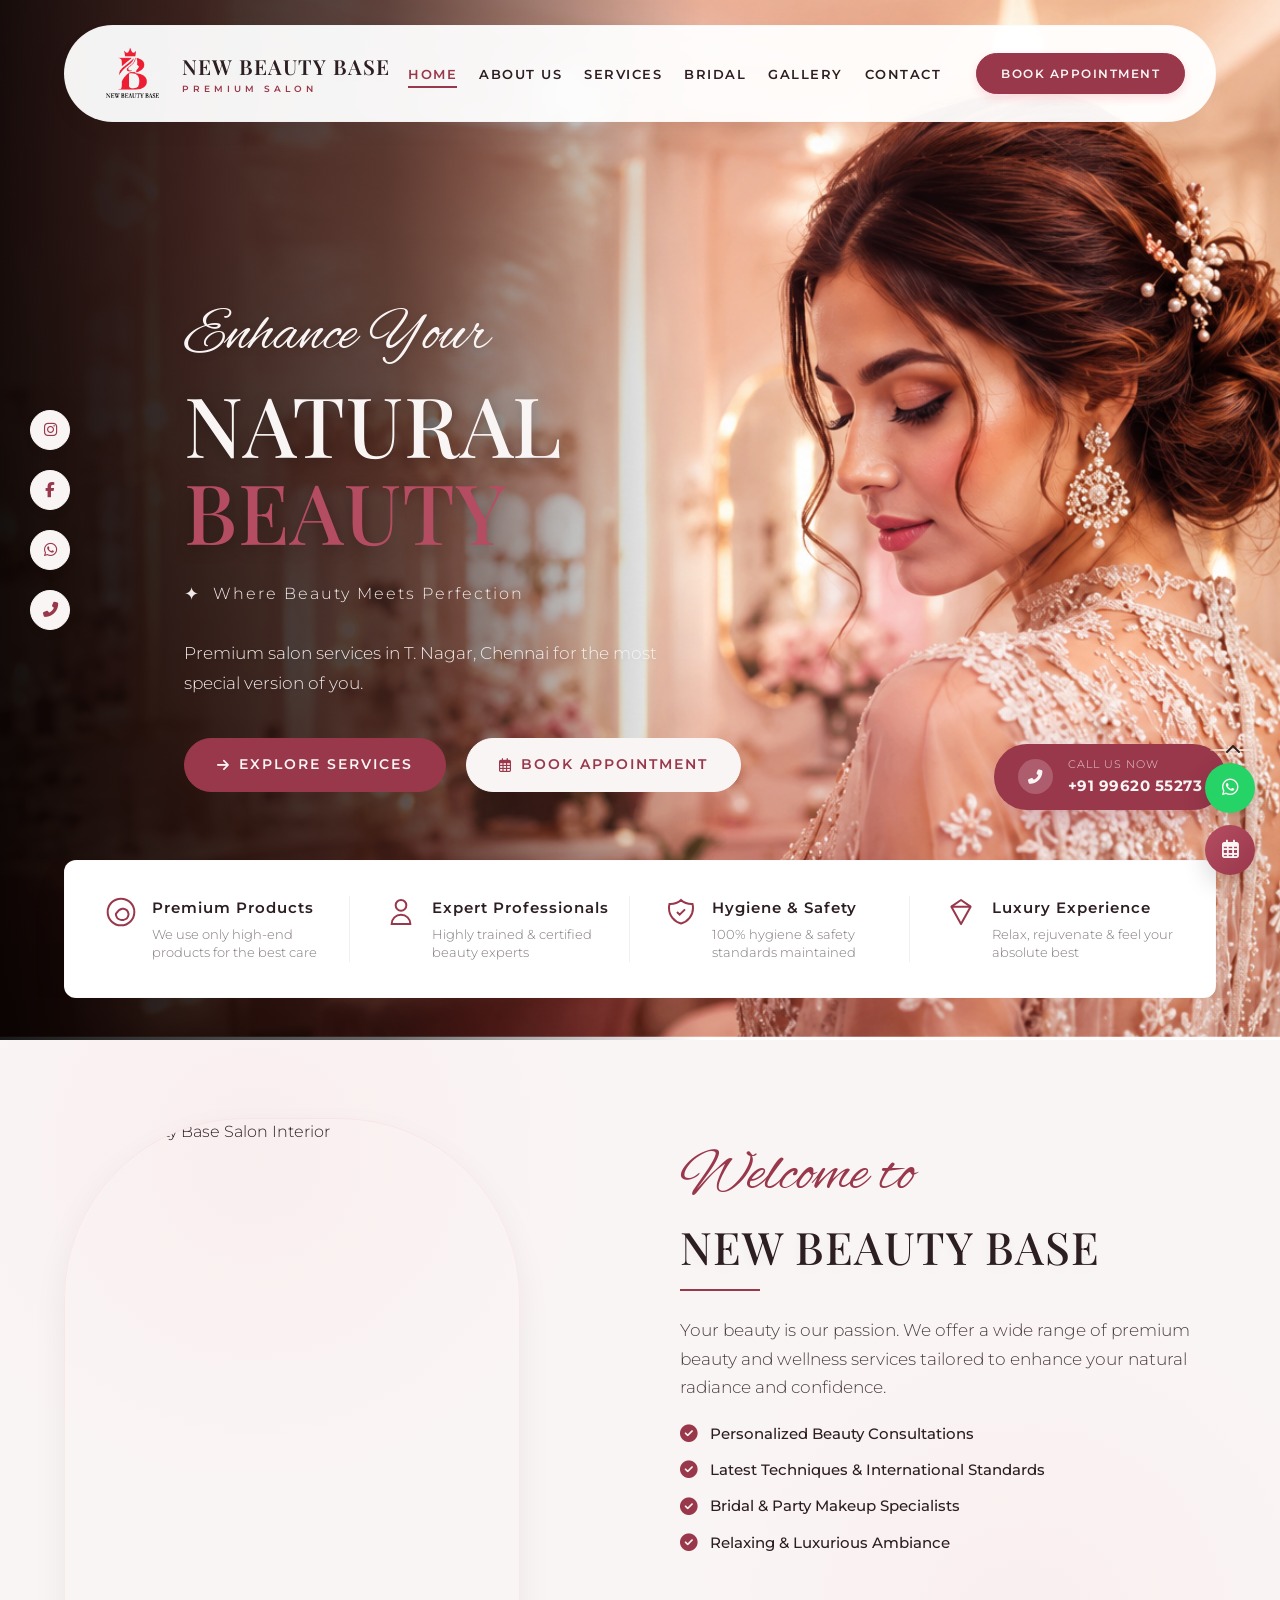
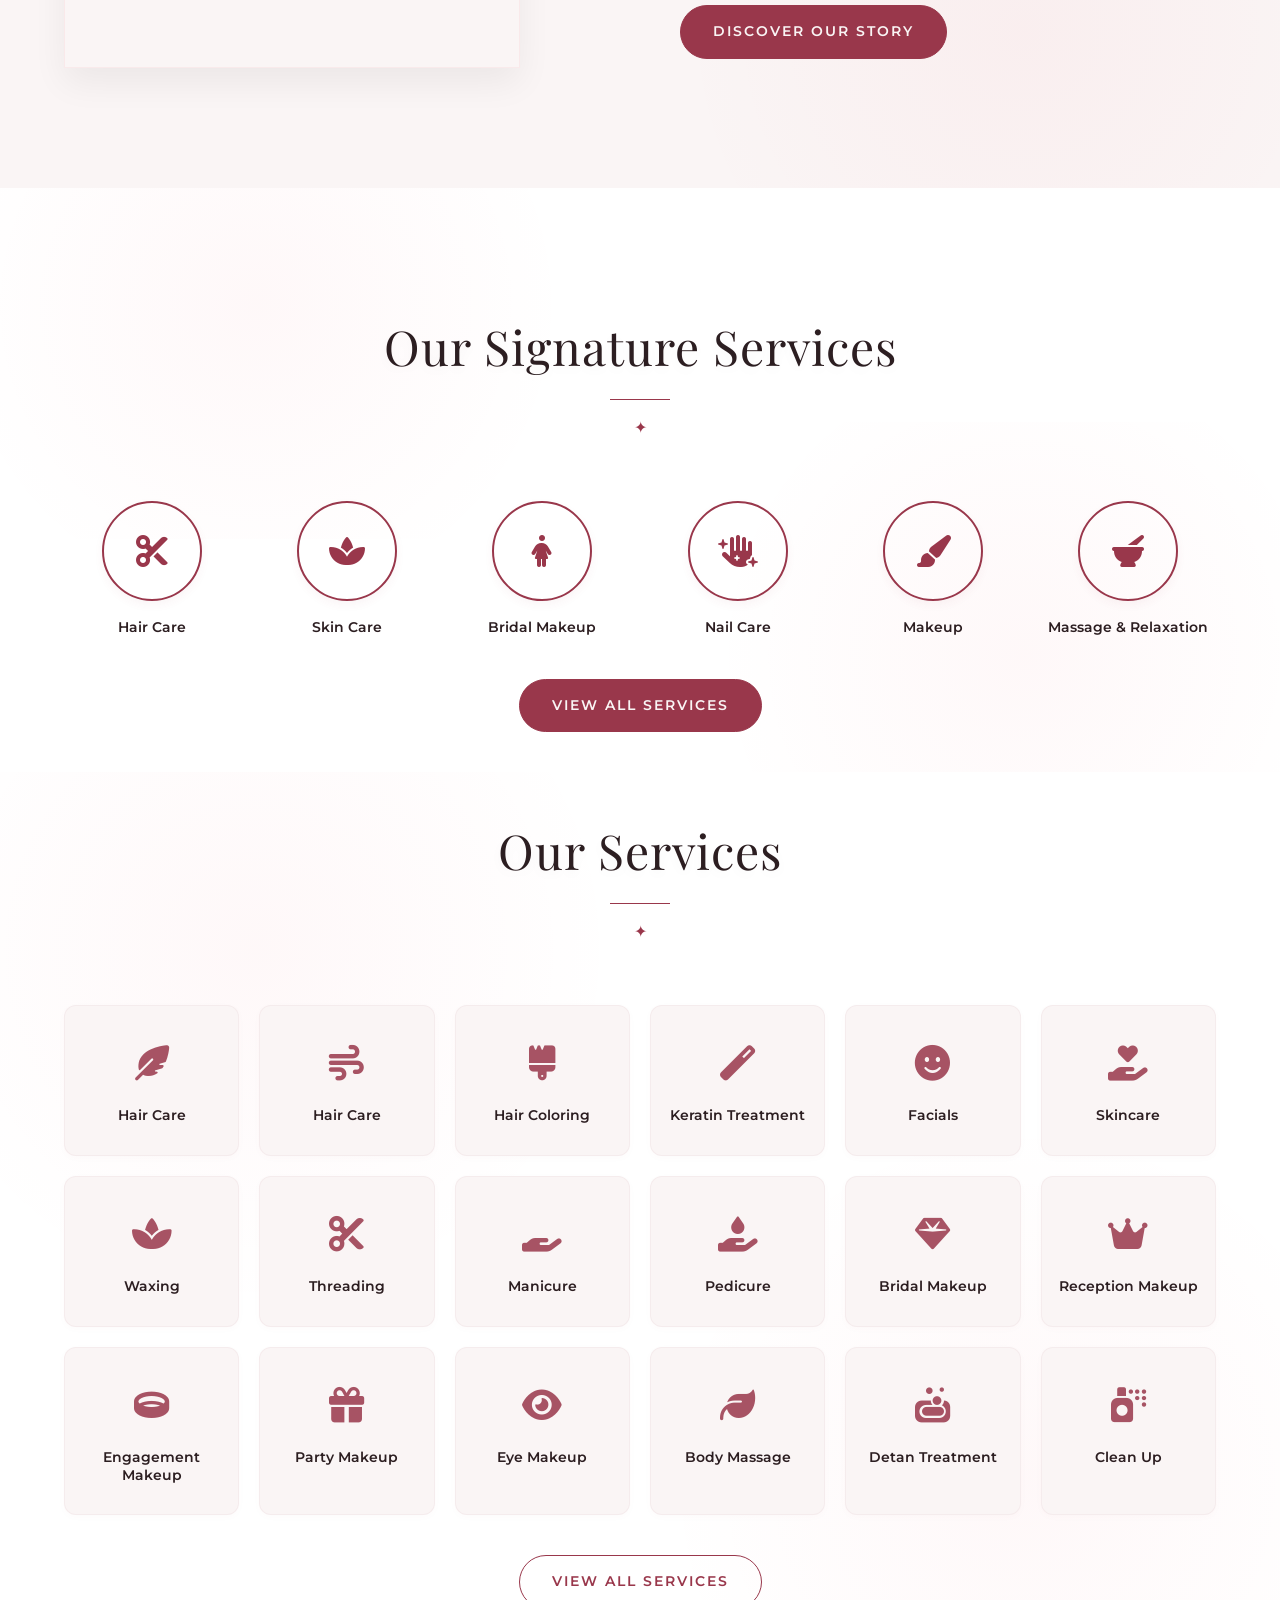
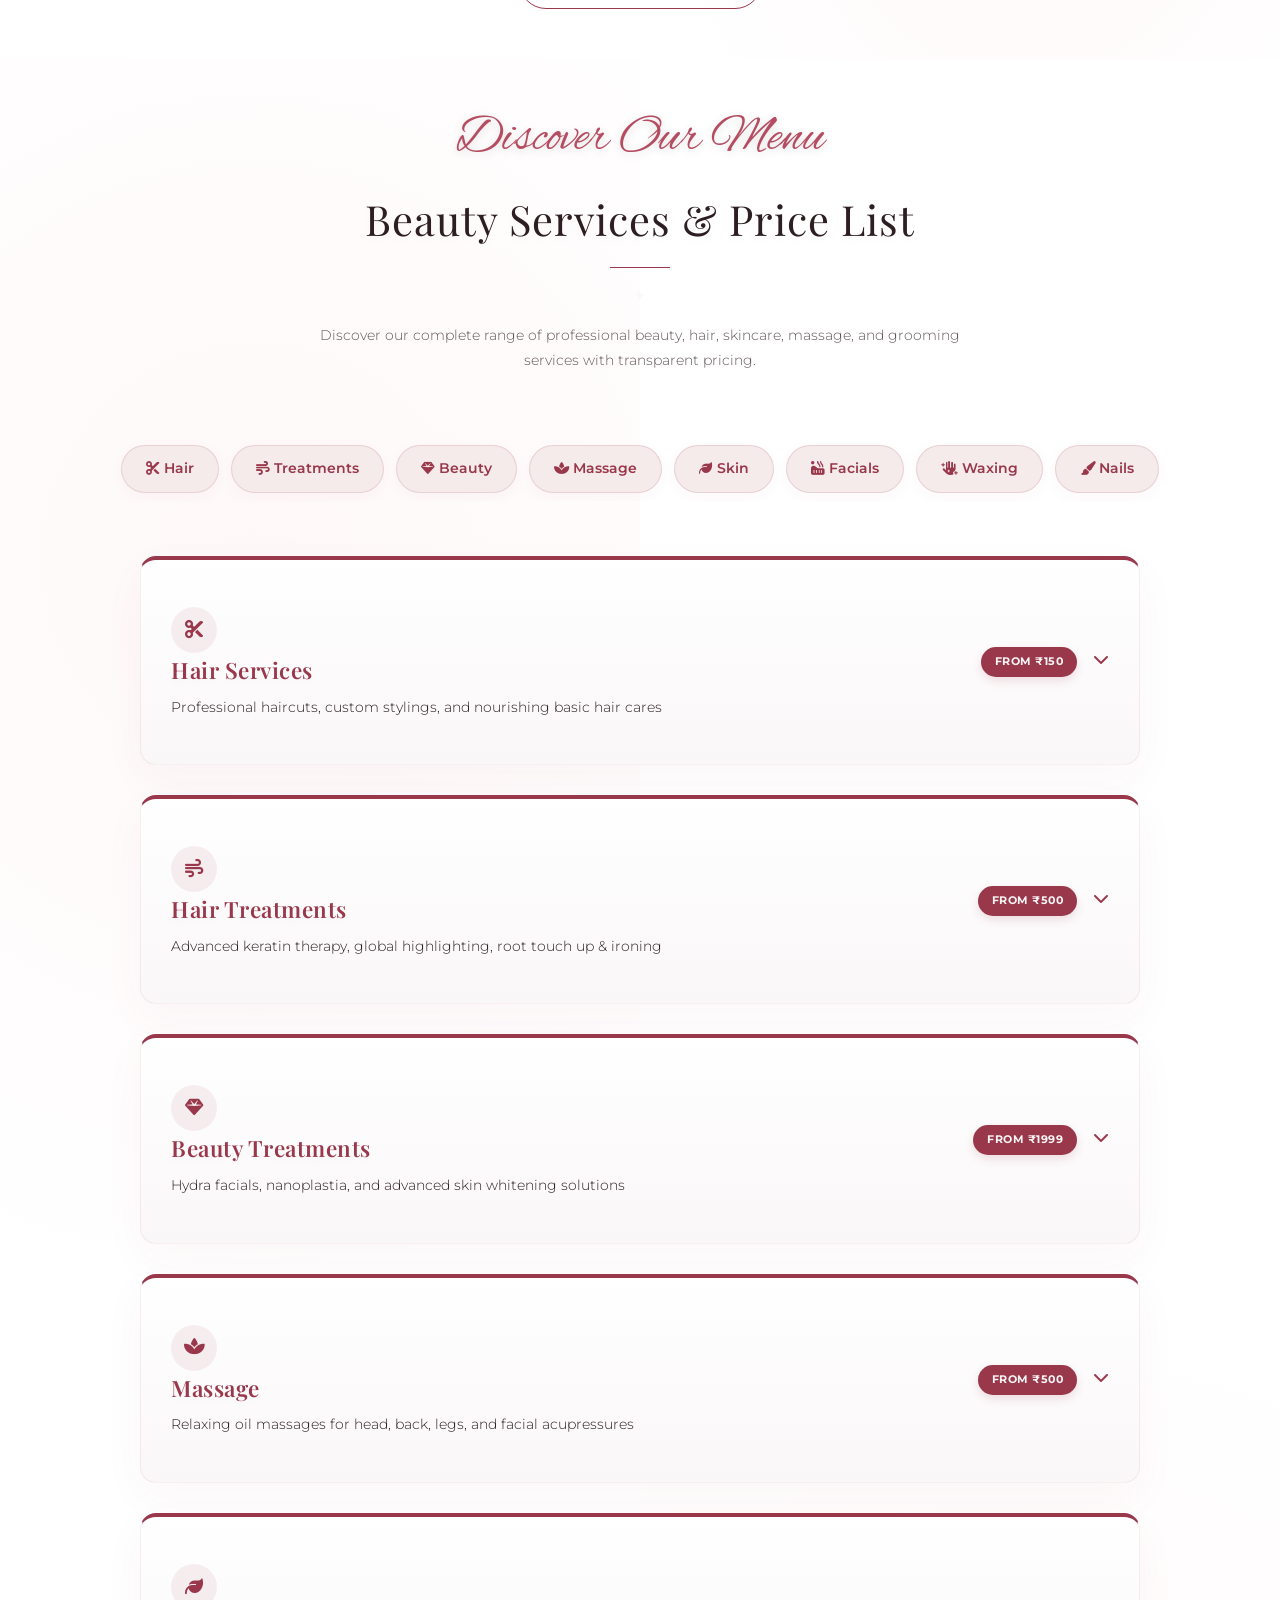
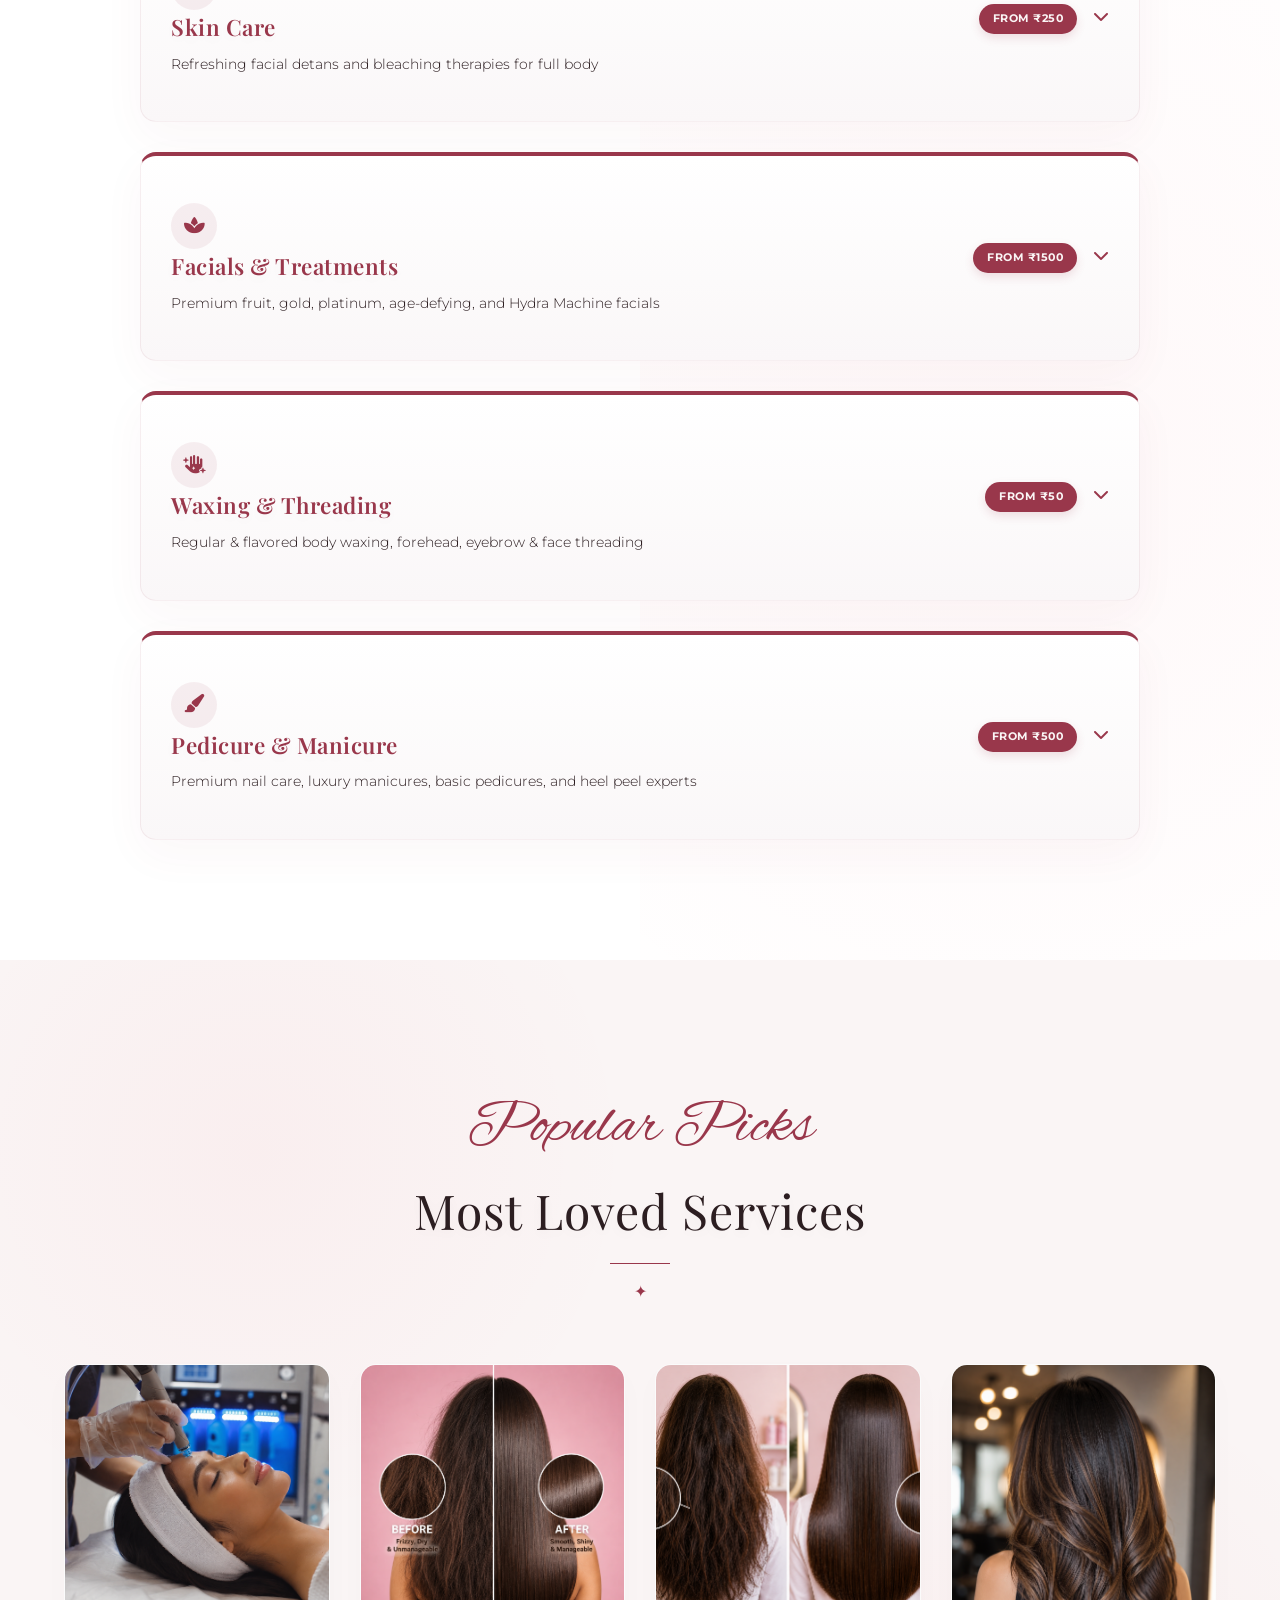
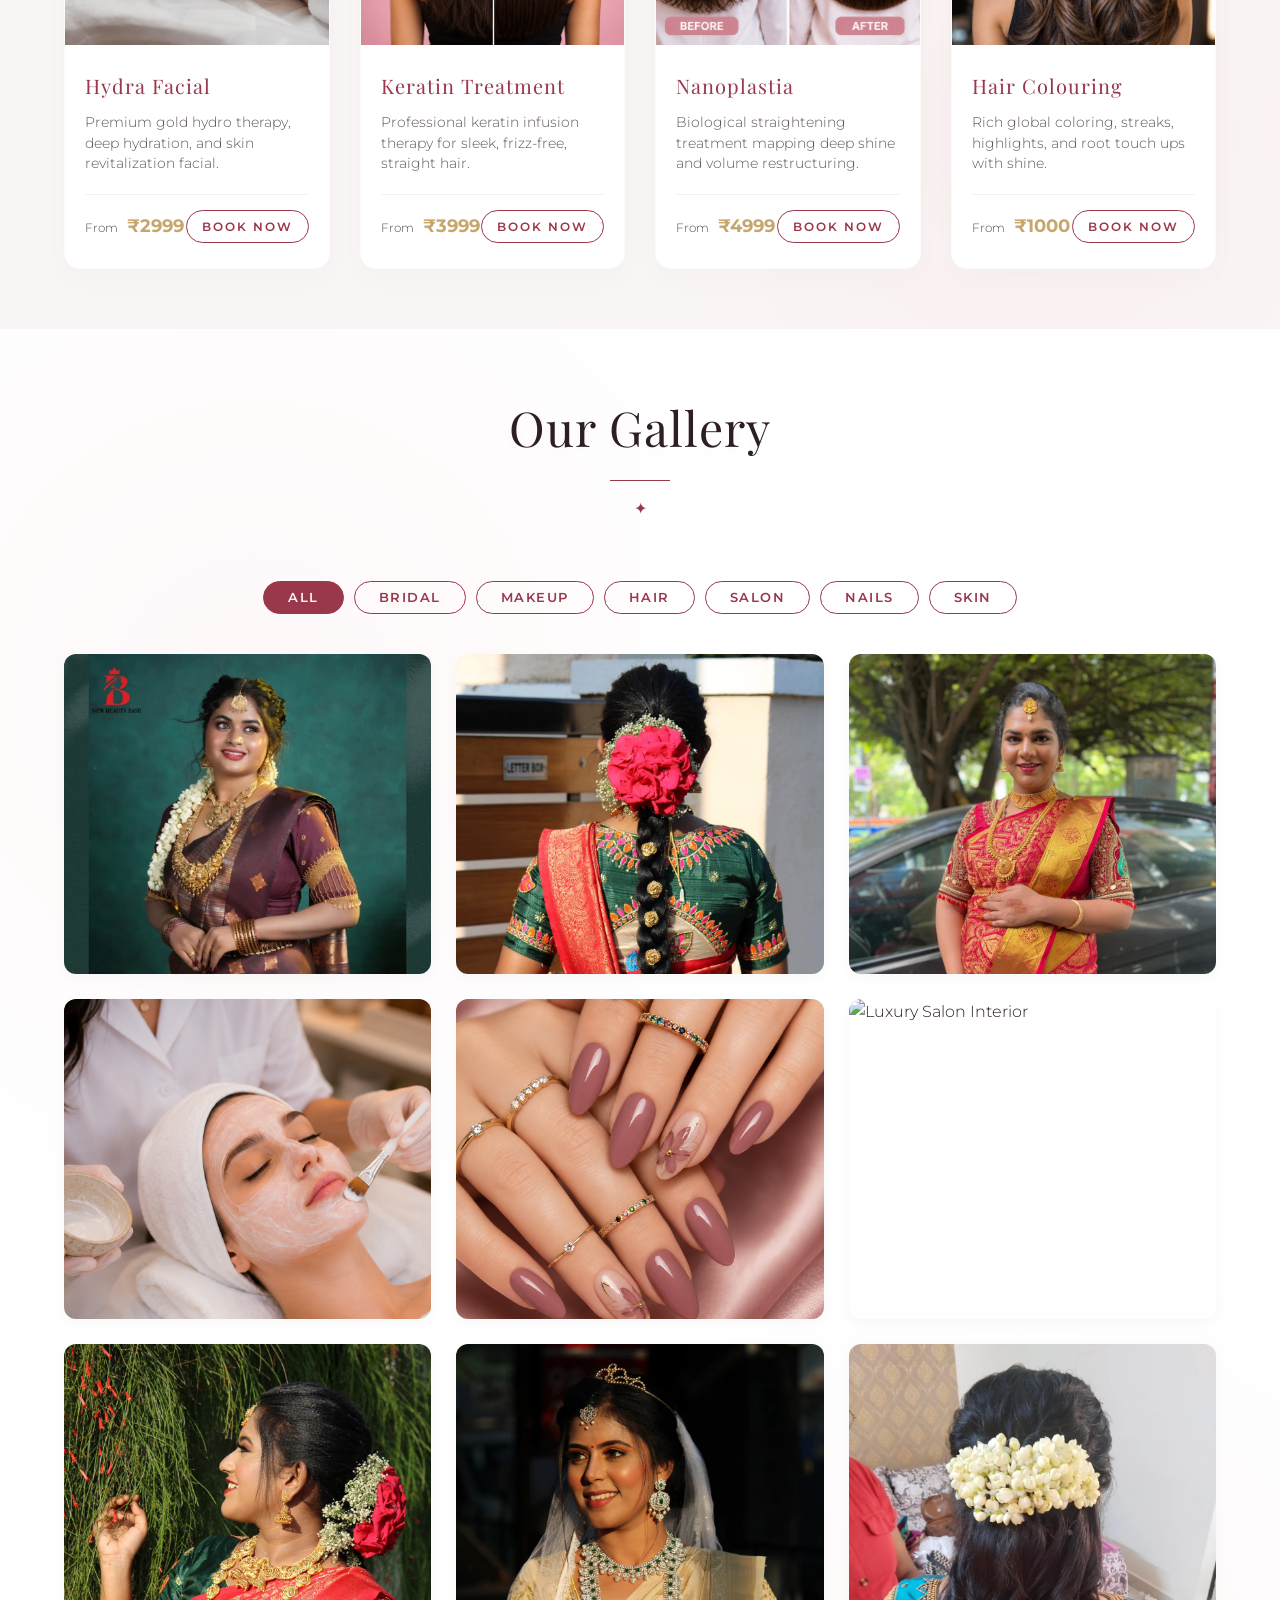
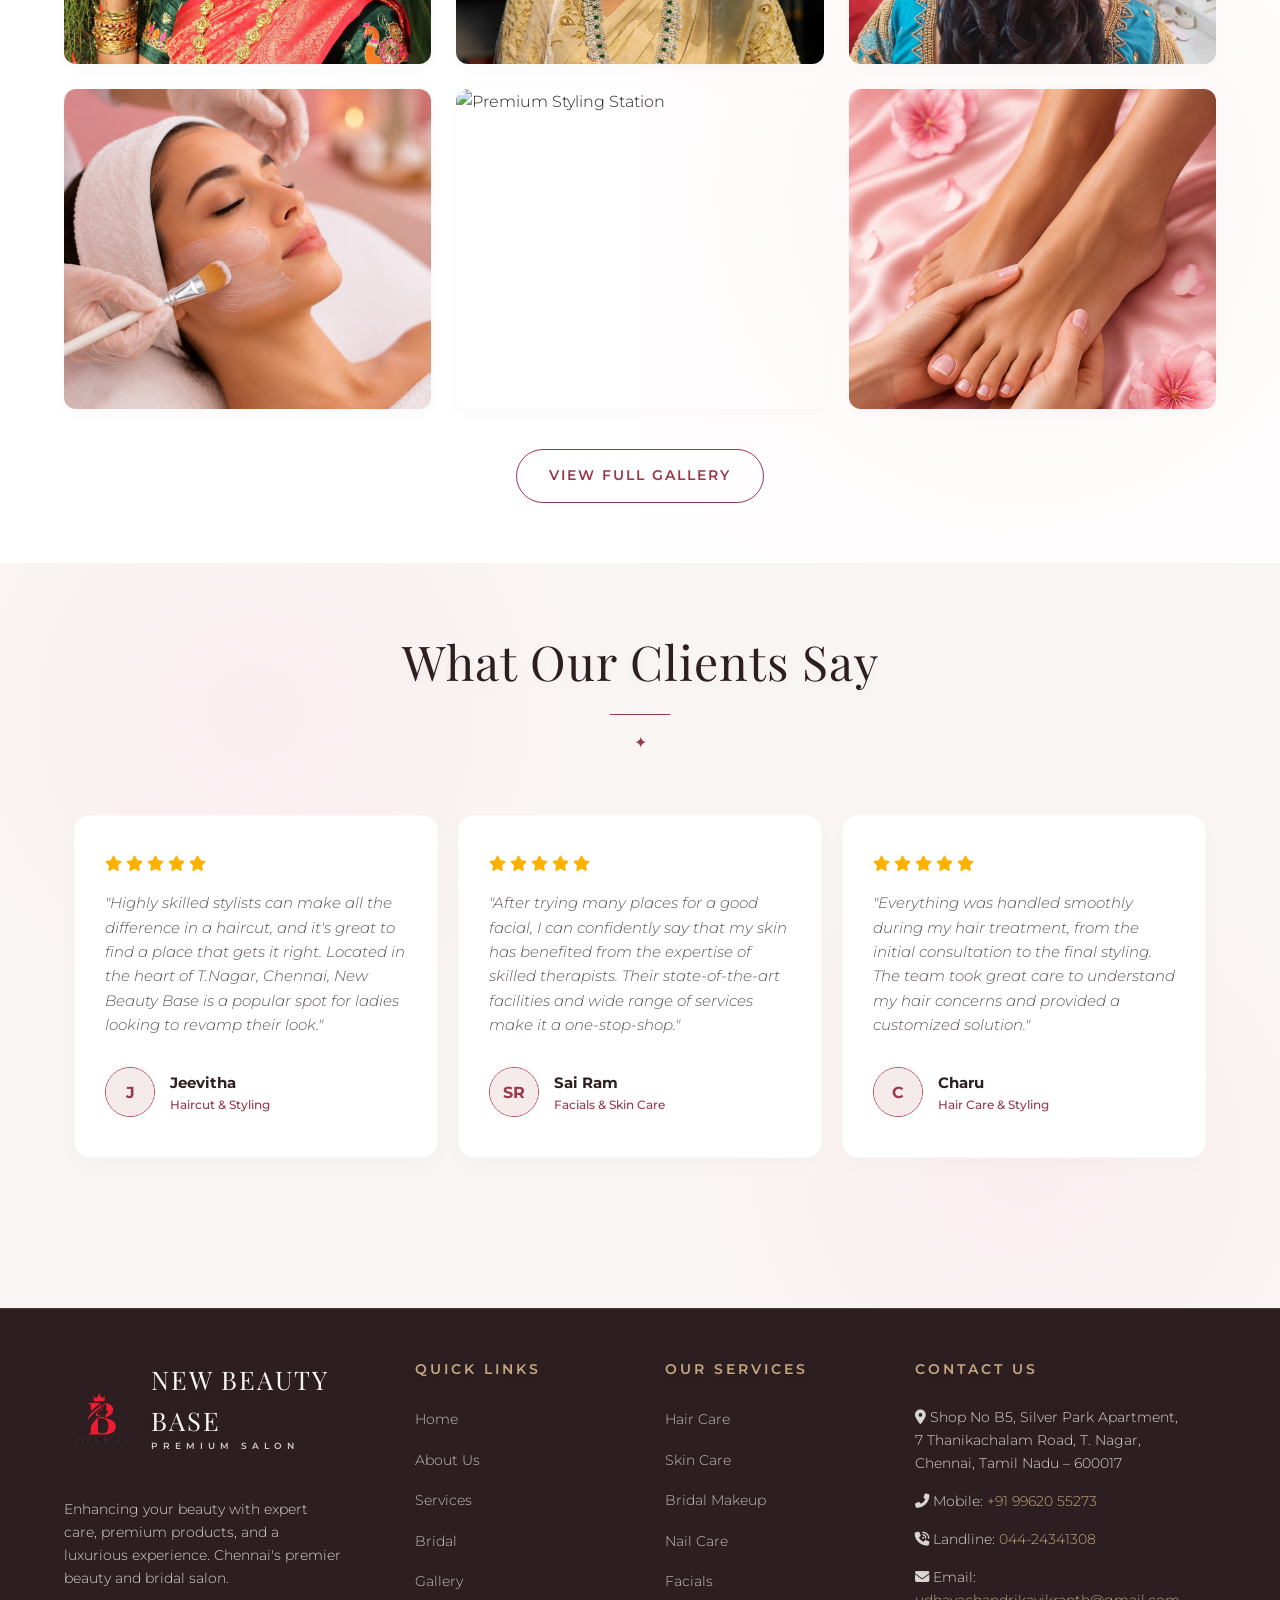
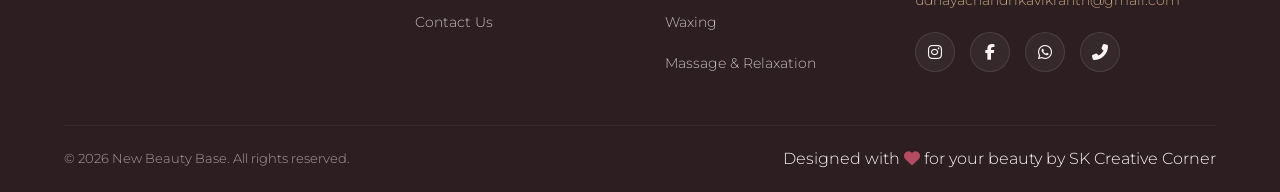
==== commit 3fe7ffa6: "Updated website" ====
--- a/index.html
+++ b/index.html
@@ -415,7 +415,7 @@
                   </div>
                 </div>
                 <div class="d-flex align-items-center gap-3">
-                  <span class="starting-badge">From ₹250</span>
+                  <span class="starting-badge">From ₹500</span>
                   <i class="fas fa-chevron-down toggle-arrow"></i>
                 </div>
               </div>
@@ -1203,7 +1203,7 @@
         <div class="footer-column">
           <h4>Contact Us</h4>
           <div class="footer-contact-info">
-            <p><i class="fas fa-map-marker-alt"></i> Shop No B, Silver Park Apartment,<br>7 Thanikachalam Road, T. Nagar,<br>Chennai, Tamil Nadu – 600017</p>
+            <p><i class="fas fa-map-marker-alt"></i> Shop No B5, Silver Park Apartment,<br>7 Thanikachalam Road, T. Nagar,<br>Chennai, Tamil Nadu – 600017</p>
             <p><i class="fas fa-phone-alt"></i> Mobile: <a href="tel:+919962055273" class="light-text">+91 99620 55273</a></p>
             <p><i class="fas fa-phone-volume"></i> Landline: <a href="tel:04424341308" class="light-text">044-24341308</a></p>
             <p><i class="fas fa-envelope"></i> Email: <a href="mailto:udhayachandrikavikranth@gmail.com" class="light-text">udhayachandrikavikranth@gmail.com</a></p>
--- a/assets/css/style.css
+++ b/assets/css/style.css
@@ -4344,5 +4344,109 @@
     max-height: 60vh;
   }
 }
-
-
+/* ==========================================
+   TEAM SECTION STYLING
+   ========================================== */
+.team-grid {
+  display: grid;
+  grid-template-columns: repeat(3, 1fr);
+  gap: 30px;
+  margin-top: 50px;
+}
+
+.team-card {
+  background: var(--color-bg-card);
+  border: 1px solid rgba(153, 55, 75, 0.08);
+  border-radius: 12px;
+  overflow: hidden;
+  box-shadow: 0 4px 20px rgba(0, 0, 0, 0.01);
+  transition: all 0.45s cubic-bezier(0.165, 0.84, 0.44, 1);
+  display: flex;
+  flex-direction: column;
+}
+
+.team-card:hover {
+  transform: translateY(-4px);
+  box-shadow: 0 20px 40px rgba(153, 55, 75, 0.08);
+  border-color: rgba(153, 55, 75, 0.2);
+}
+
+.team-img-wrapper {
+  position: relative;
+  width: 100%;
+  height: 380px;
+  overflow: hidden;
+}
+
+.team-img-wrapper img {
+  width: 100%;
+  height: 100%;
+  object-fit: cover;
+  object-position: center top;
+  transition: var(--transition-smooth);
+}
+
+.team-card:hover .team-img-wrapper img {
+  transform: scale(1.05);
+}
+
+.team-info {
+  padding: 30px 25px;
+  flex-grow: 1;
+  display: flex;
+  flex-direction: column;
+  justify-content: space-between;
+}
+
+.team-info h4 {
+  font-family: var(--font-serif);
+  font-size: 1.5rem;
+  color: var(--color-dark);
+  margin-bottom: 5px;
+}
+
+.team-role {
+  font-family: var(--font-sans);
+  font-size: 0.85rem;
+  color: var(--color-primary);
+  font-weight: 600;
+  text-transform: uppercase;
+  letter-spacing: 1px;
+  margin-bottom: 15px;
+}
+
+.team-bio {
+  font-family: var(--font-sans);
+  font-size: 0.9rem;
+  color: var(--color-text);
+  line-height: 1.6;
+  margin-bottom: 20px;
+  opacity: 0.9;
+}
+
+.team-quote {
+  font-family: var(--font-serif);
+  font-style: italic;
+  font-size: 0.95rem;
+  color: var(--color-primary);
+  border-top: 1px solid rgba(153, 55, 75, 0.1);
+  padding-top: 15px;
+  margin-top: auto;
+  text-align: center;
+}
+
+@media (max-width: 991px) {
+  .team-grid {
+    grid-template-columns: repeat(2, 1fr);
+  }
+}
+
+@media (max-width: 768px) {
+  .team-grid {
+    grid-template-columns: 1fr;
+    gap: 40px;
+  }
+  .team-img-wrapper {
+    height: 350px;
+  }
+}
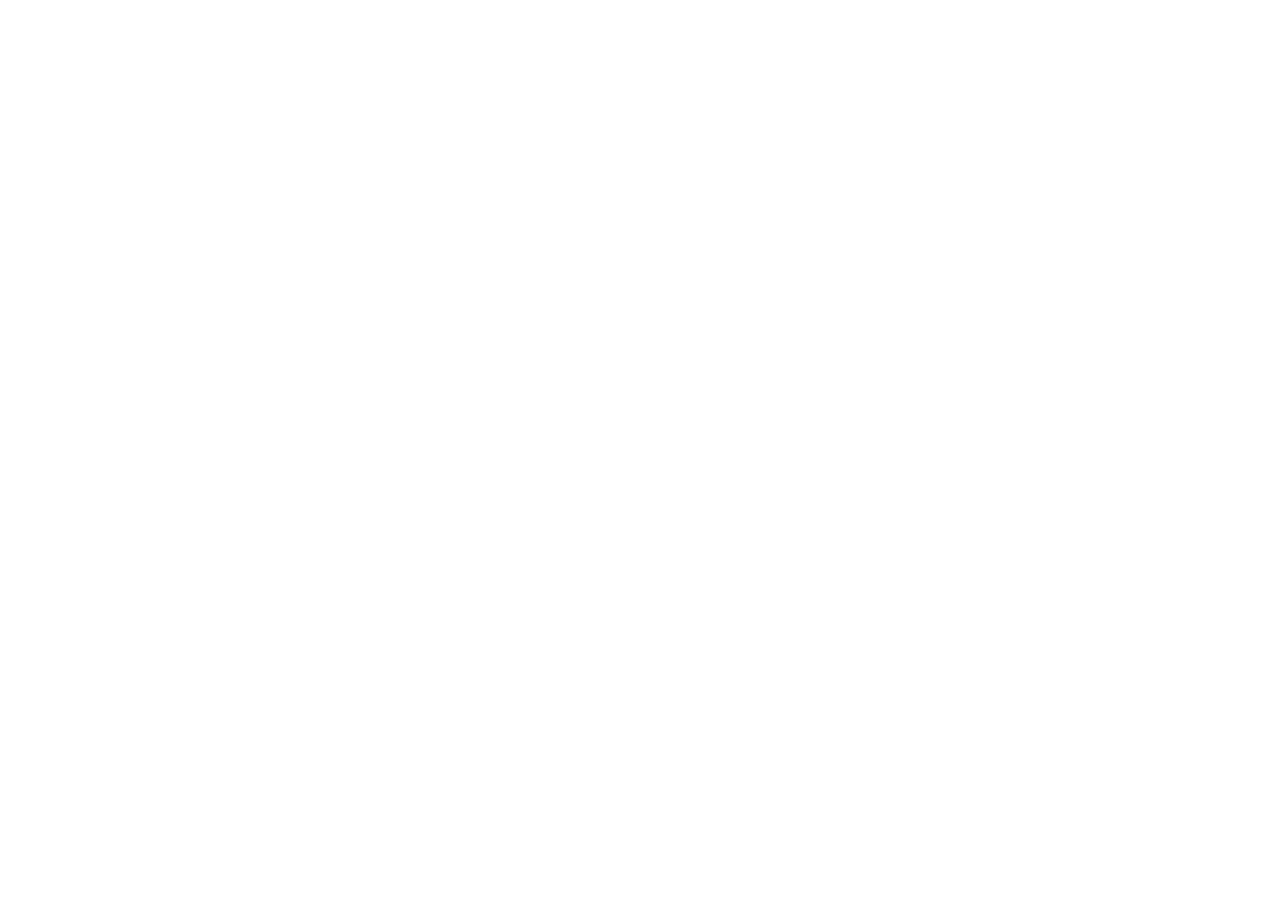
==== commit 27137bc6: "commit" ====
--- a/index.html
+++ b/index.html
@@ -5,10 +5,123 @@
   <meta name="viewport" content="width=device-width, initial-scale=1.0">
   <title>New Beauty Base | Luxury Salon, T. Nagar, Chennai</title>
   <meta name="description" content="Discover premium beauty services, high-end bridal makeup, and luxurious hair treatments at New Beauty Base, T. Nagar, Chennai. Walk in for an unmatched luxury experience.">
+  
+  <script>
+    // Canonical Redirect Logic to newbeautybase.com
+    (function() {
+      var primaryDomain = 'newbeautybase.com';
+      var hostname = window.location.hostname;
+      if (hostname && hostname !== primaryDomain && hostname !== 'www.' + primaryDomain && hostname !== 'localhost' && hostname !== '127.0.0.1') {
+        var canonicalUrl = 'https://' + primaryDomain + window.location.pathname + window.location.search + window.location.hash;
+        window.location.replace(canonicalUrl);
+      }
+    })();
+  </script>
+  <link rel="canonical" href="https://newbeautybase.com/">
+  <meta name="robots" content="index, follow">
+  
+  <!-- Open Graph / Facebook -->
+  <meta property="og:type" content="website">
+  <meta property="og:url" content="https://newbeautybase.com/">
+  <meta property="og:title" content="New Beauty Base | Luxury Salon, T. Nagar, Chennai">
+  <meta property="og:description" content="Discover premium beauty services, high-end bridal makeup, and luxurious hair treatments at New Beauty Base, T. Nagar, Chennai. Walk in for an unmatched luxury experience.">
+  <meta property="og:image" content="https://newbeautybase.com/assets/images/Logo.png">
+  <meta property="og:site_name" content="New Beauty Base">
+
+  <!-- Twitter -->
+  <meta name="twitter:card" content="summary_large_image">
+  <meta name="twitter:url" content="https://newbeautybase.com/">
+  <meta name="twitter:title" content="New Beauty Base | Luxury Salon, T. Nagar, Chennai">
+  <meta name="twitter:description" content="Discover premium beauty services, high-end bridal makeup, and luxurious hair treatments at New Beauty Base, T. Nagar, Chennai. Walk in for an unmatched luxury experience.">
+  <meta name="twitter:image" content="https://newbeautybase.com/assets/images/Logo.png">
+
+  <!-- Preconnect & DNS Prefetch -->
+  <link rel="preconnect" href="https://cdnjs.cloudflare.com">
+  <link rel="preconnect" href="https://fonts.googleapis.com">
+  <link rel="preconnect" href="https://fonts.gstatic.com" crossorigin>
+  <link rel="dns-prefetch" href="https://cdnjs.cloudflare.com">
+  <link rel="dns-prefetch" href="https://fonts.googleapis.com">
+
+  <!-- Preload Critical CSS -->
+  <link rel="preload" href="assets/css/style.css" as="style">
+  <link rel="preload" href="https://cdnjs.cloudflare.com/ajax/libs/font-awesome/6.4.0/css/all.min.css" as="style">
+
   <!-- Stylesheets -->
   <link rel="icon" type="image/png" href="assets/images/Logo.png">
   <link rel="stylesheet" href="assets/css/style.css">
   <link rel="stylesheet" href="https://cdnjs.cloudflare.com/ajax/libs/font-awesome/6.4.0/css/all.min.css">
+
+  <!-- Structured Data JSON-LD -->
+  <script type="application/ld+json">
+  {
+    "@context": "https://schema.org",
+    "@graph": [
+      {
+        "@type": "BeautySalon",
+        "@id": "https://newbeautybase.com/#beautysalon",
+        "name": "New Beauty Base",
+        "image": "https://newbeautybase.com/assets/images/Logo.png",
+        "url": "https://newbeautybase.com/",
+        "telephone": "+919962055273",
+        "priceRange": "₹₹",
+        "address": {
+          "@type": "PostalAddress",
+          "streetAddress": "Shop No B5, Silver Park Apartment, 7 Thanikachalam Road, T. Nagar",
+          "addressLocality": "Chennai",
+          "addressRegion": "Tamil Nadu",
+          "postalCode": "600017",
+          "addressCountry": "IN"
+        },
+        "geo": {
+          "@type": "GeoCoordinates",
+          "latitude": 13.0409391,
+          "longitude": 80.2335198
+        },
+        "openingHoursSpecification": [
+          {
+            "@type": "OpeningHoursSpecification",
+            "dayOfWeek": [
+              "Monday",
+              "Tuesday",
+              "Wednesday",
+              "Thursday",
+              "Friday",
+              "Saturday"
+            ],
+            "opens": "10:00",
+            "closes": "20:00"
+          }
+        ],
+        "sameAs": [
+          "https://www.instagram.com/new_beauty_base/",
+          "https://www.facebook.com/profile.php?id=61573940144624"
+        ]
+      },
+      {
+        "@type": "WebSite",
+        "@id": "https://newbeautybase.com/#website",
+        "url": "https://newbeautybase.com/",
+        "name": "New Beauty Base",
+        "publisher": {
+          "@id": "https://newbeautybase.com/#beautysalon"
+        }
+      },
+      {
+        "@type": "WebPage",
+        "@id": "https://newbeautybase.com/#webpage",
+        "url": "https://newbeautybase.com/",
+        "name": "New Beauty Base | Luxury Salon, T. Nagar, Chennai",
+        "description": "Discover premium beauty services, high-end bridal makeup, and luxurious hair treatments at New Beauty Base, T. Nagar, Chennai. Walk in for an unmatched luxury experience.",
+        "isPartOf": {
+          "@id": "https://newbeautybase.com/#website"
+        },
+        "about": {
+          "@id": "https://newbeautybase.com/#beautysalon"
+        }
+      }
+    ]
+  }
+  </script>
 </head>
 <body>
 
@@ -162,7 +275,7 @@
     <div class="container">
       <div class="split-story">
         <div class="story-img-container reveal-up">
-          <img src="assets/images/Studio/20260716_143453.jpg" class="story-img-main arch-frame" alt="New Beauty Base Salon Interior">
+          <img src="assets/images/Studio/20260716_143453.jpg" class="story-img-main arch-frame" alt="New Beauty Base Salon Interior" loading="lazy">
         </div>
         <div class="story-text-container reveal-up">
           <span class="script-subtitle themed-pink">Welcome to</span>
@@ -743,7 +856,7 @@
         <div class="featured-card">
           <div class="featured-img-wrapper">
             <span class="bestseller-badge"><i class="fas fa-award"></i> Best Seller</span>
-            <img src="assets/images/Hydra Facial.png" alt="Hydra Facial">
+            <img src="assets/images/Hydra Facial.png" alt="Hydra Facial" loading="lazy">
           </div>
           <div class="featured-details">
             <h3>Hydra Facial</h3>
@@ -759,7 +872,7 @@
         <div class="featured-card">
           <div class="featured-img-wrapper">
             <span class="bestseller-badge"><i class="fas fa-award"></i> Best Seller</span>
-            <img src="assets/images/Keratin Treatment.png" alt="Keratin Treatment">
+            <img src="assets/images/Keratin Treatment.png" alt="Keratin Treatment" loading="lazy">
           </div>
           <div class="featured-details">
             <h3>Keratin Treatment</h3>
@@ -775,7 +888,7 @@
         <div class="featured-card">
           <div class="featured-img-wrapper">
             <span class="bestseller-badge"><i class="fas fa-award"></i> Best Seller</span>
-            <img src="assets/images/ChatGPT Image Jul 18, 2026, 07_48_24 PM.png" alt="Nanoplastia">
+            <img src="assets/images/ChatGPT Image Jul 18, 2026, 07_48_24 PM.png" alt="Nanoplastia" loading="lazy">
           </div>
           <div class="featured-details">
             <h3>Nanoplastia</h3>
@@ -791,7 +904,7 @@
         <div class="featured-card">
           <div class="featured-img-wrapper">
             <span class="bestseller-badge"><i class="fas fa-award"></i> Best Seller</span>
-            <img src="assets/images/haircolor.png" alt="Hair Colouring">
+            <img src="assets/images/haircolor.png" alt="Hair Colouring" loading="lazy">
           </div>
           <div class="featured-details">
             <h3>Hair Colouring</h3>
@@ -832,7 +945,7 @@
       <div class="gallery-grid-home reveal-up">
         <!-- 1. Bridal 1 -->
         <div class="gallery-item-home bridal">
-          <img src="assets/images/Bridal/SaveClip.App_537625812_18046980209642310_1481815965937237172_n.jpg" alt="Bridal Makeover">
+          <img src="assets/images/Bridal/SaveClip.App_537625812_18046980209642310_1481815965937237172_n.jpg" alt="Bridal Makeover" loading="lazy">
           <div class="gallery-hover-overlay">
             <span class="gallery-hover-text">Bridal</span>
           </div>
@@ -840,7 +953,7 @@
 
         <!-- 2. Hair 1 -->
         <div class="gallery-item-home hair">
-          <img src="assets/images/Hair/SaveClip.App_619510331_17956262475025472_4133557528405504175_n.jpg" alt="Hairstyle Design">
+          <img src="assets/images/Hair/SaveClip.App_619510331_17956262475025472_4133557528405504175_n.jpg" alt="Hairstyle Design" loading="lazy">
           <div class="gallery-hover-overlay">
             <span class="gallery-hover-text">Hair</span>
           </div>
@@ -848,7 +961,7 @@
 
         <!-- 3. Makeup 1 -->
         <div class="gallery-item-home makeup">
-          <img src="assets/images/Makeup/WhatsApp Image 2026-07-10 at 6.26.42 PM.jpeg" alt="Face Styling">
+          <img src="assets/images/Makeup/WhatsApp Image 2026-07-10 at 6.26.42 PM.jpeg" alt="Face Styling" loading="lazy">
           <div class="gallery-hover-overlay">
             <span class="gallery-hover-text">Makeup</span>
           </div>
@@ -856,7 +969,7 @@
 
         <!-- 4. Skin 1 -->
         <div class="gallery-item-home skin">
-          <img src="assets/images/ChatGPT Image Jul 18, 2026, 07_36_16 PM.png" alt="Skincare Treatment Glow">
+          <img src="assets/images/ChatGPT Image Jul 18, 2026, 07_36_16 PM.png" alt="Skincare Treatment Glow" loading="lazy">
           <div class="gallery-hover-overlay">
             <span class="gallery-hover-text">Skin</span>
           </div>
@@ -864,7 +977,7 @@
 
         <!-- 5. Nails 1 -->
         <div class="gallery-item-home nails">
-          <img src="assets/images/ChatGPT Image Jul 18, 2026, 07_20_14 PM.png" alt="Luxury Manicure Art" style="object-position: center center !important;">
+          <img src="assets/images/ChatGPT Image Jul 18, 2026, 07_20_14 PM.png" alt="Luxury Manicure Art" style="object-position: center center !important;" loading="lazy">
           <div class="gallery-hover-overlay">
             <span class="gallery-hover-text">Nails</span>
           </div>
@@ -872,7 +985,7 @@
 
         <!-- 6. Salon 1 -->
         <div class="gallery-item-home salon">
-          <img src="assets/images/Studio/20260716_143334.jpg" alt="Luxury Salon Interior">
+          <img src="assets/images/Studio/20260716_143334.jpg" alt="Luxury Salon Interior" loading="lazy">
           <div class="gallery-hover-overlay">
             <span class="gallery-hover-text">Salon</span>
           </div>
@@ -880,7 +993,7 @@
 
         <!-- 7. Bridal 2 -->
         <div class="gallery-item-home bridal">
-          <img src="assets/images/Bridal/SaveClip.App_623769838_18088012769029012_9065740999286622806_n.jpg" alt="Luxury Bridal Look">
+          <img src="assets/images/Bridal/SaveClip.App_623769838_18088012769029012_9065740999286622806_n.jpg" alt="Luxury Bridal Look" loading="lazy">
           <div class="gallery-hover-overlay">
             <span class="gallery-hover-text">Bridal</span>
           </div>
@@ -888,7 +1001,7 @@
 
         <!-- 8. Makeup 2 -->
         <div class="gallery-item-home makeup">
-          <img src="assets/images/Makeup/SaveClip.App_656278066_18092037382890537_6222128673489751158_n.jpg" alt="Bridal Reception Makeup">
+          <img src="assets/images/Makeup/SaveClip.App_656278066_18092037382890537_6222128673489751158_n.jpg" alt="Bridal Reception Makeup" loading="lazy">
           <div class="gallery-hover-overlay">
             <span class="gallery-hover-text">Makeup</span>
           </div>
@@ -896,7 +1009,7 @@
 
         <!-- 9. Hair 2 -->
         <div class="gallery-item-home hair">
-          <img src="assets/images/Hair/WhatsApp Image 2026-07-10 at 6.26.37 PM (1).jpeg" alt="Bridal Hair Styling">
+          <img src="assets/images/Hair/WhatsApp Image 2026-07-10 at 6.26.37 PM (1).jpeg" alt="Bridal Hair Styling" loading="lazy">
           <div class="gallery-hover-overlay">
             <span class="gallery-hover-text">Hair</span>
           </div>
@@ -904,7 +1017,7 @@
 
         <!-- 10. Skin 2 -->
         <div class="gallery-item-home skin">
-          <img src="assets/images/ChatGPT Image Jul 18, 2026, 07_39_00 PM.png" alt="Advanced Face Therapy">
+          <img src="assets/images/ChatGPT Image Jul 18, 2026, 07_39_00 PM.png" alt="Advanced Face Therapy" loading="lazy">
           <div class="gallery-hover-overlay">
             <span class="gallery-hover-text">Skin</span>
           </div>
@@ -912,7 +1025,7 @@
 
         <!-- 11. Salon 2 -->
         <div class="gallery-item-home salon">
-          <img src="assets/images/Studio/20260716_143924.jpg" alt="Premium Styling Station">
+          <img src="assets/images/Studio/20260716_143924.jpg" alt="Premium Styling Station" loading="lazy">
           <div class="gallery-hover-overlay">
             <span class="gallery-hover-text">Salon</span>
           </div>
@@ -920,7 +1033,7 @@
 
         <!-- 12. Nails 2 -->
         <div class="gallery-item-home nails">
-          <img src="assets/images/ChatGPT Image Jul 18, 2026, 07_24_11 PM.png" alt="Nail Extension Styling">
+          <img src="assets/images/ChatGPT Image Jul 18, 2026, 07_24_11 PM.png" alt="Nail Extension Styling" loading="lazy">
           <div class="gallery-hover-overlay">
             <span class="gallery-hover-text">Nails</span>
           </div>
